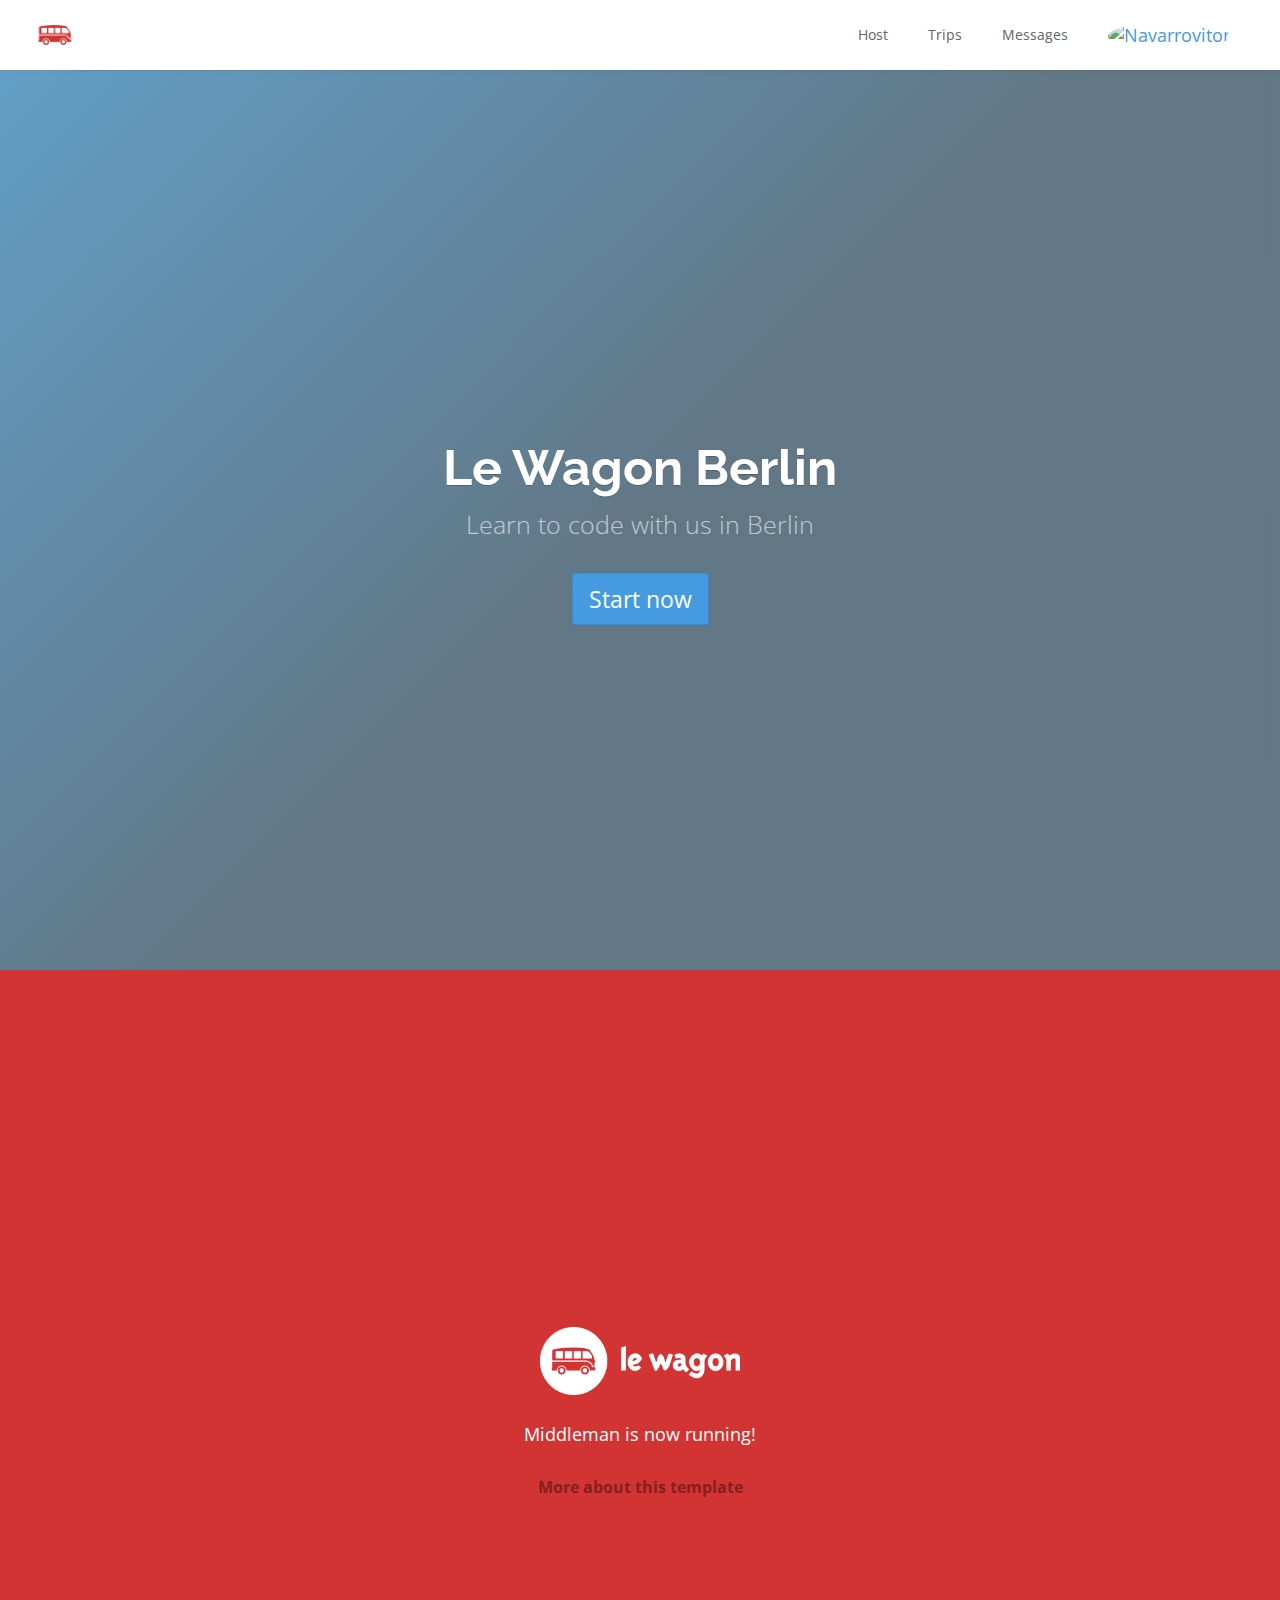
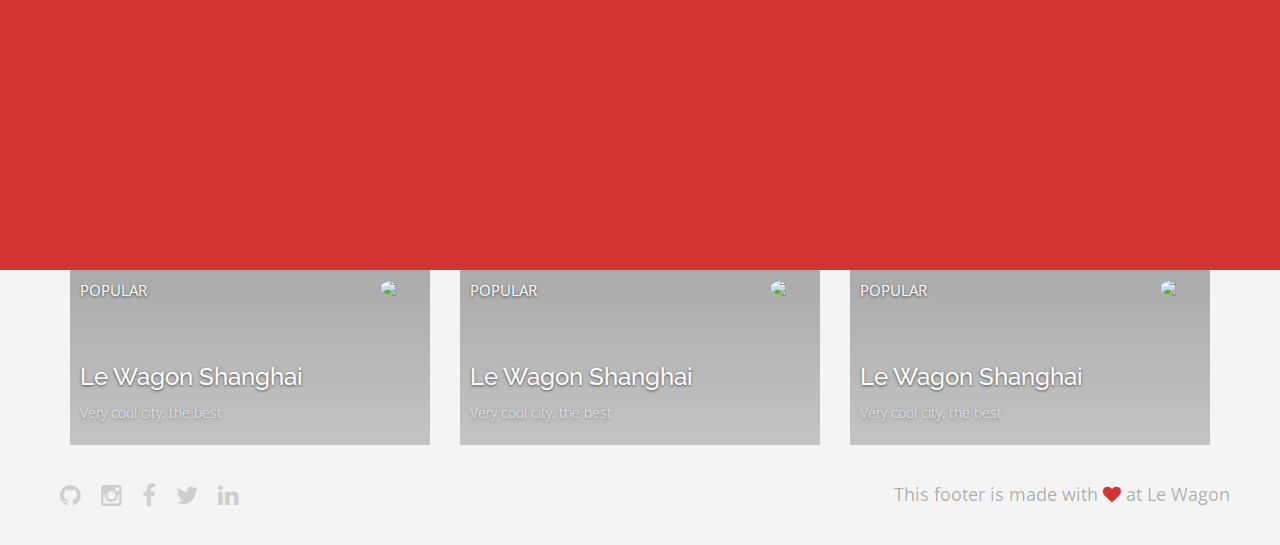
==== index.html @ e37ef908 "Automated commit at 2018-10-22 15:30:01 UTC by middleman-deploy 2.0.0-alpha" ====
<!doctype html>
<html>
  <head>
    <meta charset="utf-8">
    <meta http-equiv="x-ua-compatible" content="ie=edge">
    <meta name="viewport"
          content="width=device-width, initial-scale=1, shrink-to-fit=no">
    <!-- Use the title from a page's frontmatter if it has one -->
    <title>Le Wagon - Middleman</title>
    <link href="stylesheets/application-536f785a.css" rel="stylesheet" />
    <script src="javascripts/application-93de88c9.js"></script>
    <link href="images/favicon-f15af148.png" rel="icon" type="image/png" />
  </head>
  <body>
    <div class="navbar-wagon">
  <!-- Logo -->
  <a href="/" class="navbar-wagon-brand">
    <img src="images/logo-acc9c0ec.png" id="logo" alt="Logo" />
  </a>

  <!-- Right Navigation -->
  <div class="navbar-wagon-right hidden-xs hidden-sm">

    <a href="" class="navbar-wagon-item navbar-wagon-link">Host</a>
    <a href="" class="navbar-wagon-item navbar-wagon-link">Trips</a>
    <a href="" class="navbar-wagon-item navbar-wagon-link">Messages</a>

    <!-- Profile picture with dropdown list -->
    <div class="navbar-wagon-item">
      <div class="dropdown">
<a href="team.html">          <img src="https://kitt.lewagon.com/placeholder/users/navarrovitor" class="img-rounded avatar" alt="Navarrovitor" />
</a>        <ul class="dropdown-menu dropdown-menu-right navbar-wagon-dropdown-menu">
          <li><a href="#">Profile</a></li>
          <li><a href="#">Dashboard</a></li>
          <li><a href="#">Log Out</a></li>
        </ul>
      </div>
    </div>
  </div>

  <!-- Dropdown appearing on mobile only -->
  <div class="navbar-wagon-item hidden-md hidden-lg">
    <div class="dropdown">
      <i class="fa fa-bars dropdown-toggle" data-toggle="dropdown"></i>
      <ul class="dropdown-menu dropdown-menu-right navbar-wagon-dropdown-menu">
        <li><a href="#">Host</a></li>
        <li><a href="#">Trips</a></li>
        <li><a href="#">Messagese</a></li>
      </ul>
    </div>
  </div>
</div>

    <div class="banner" style="background-image: linear-gradient(-225deg, rgba(0,101,168,0.6) 0%, rgba(0,36,61,0.6) 50%), url('https://kitt.lewagon.com/placeholder/cities/berlin');">
  <div class="banner-content">
    <h1>Le Wagon Berlin</h1>
    <p>Learn to code with us in Berlin</p>
    <a class="btn btn-primary btn-lg">Start now</a>
  </div>
</div>

<div id="home">
  <div class="home-content">
    <img src="images/logo-acc9c0ec.png" width="200" alt="Logo" />
    <p>
      Middleman is now running!
    </p>

    <p class="about">
      <a href="about.html">More about this template</a>
    </p>
  </div>
</div>

<div class="container">
  <div class="row">
    <div class="col-xs-12 col-sm-4">
      <div class="card" style="background-image: linear-gradient(rgba(0,0,0,0.3), rgba(0,0,0,0.2)), url('https://kitt.lewagon.com/placeholder/cities/shanghai');">
        <div class="card-category">Popular</div>
        <div class="card-description">
          <h2>Le Wagon Shanghai</h2>
          <p>Very cool city, the best</p>
        </div>
        <img class="card-user" src="https://kitt.lewagon.com/placeholder/users/tgenaitay">
        <a class="card-link" href="#" ></a>
      </div>
    </div>
    <div class="col-xs-12 col-sm-4">
      <div class="card" style="background-image: linear-gradient(rgba(0,0,0,0.3), rgba(0,0,0,0.2)), url('https://kitt.lewagon.com/placeholder/cities/shanghai');">
        <div class="card-category">Popular</div>
        <div class="card-description">
          <h2>Le Wagon Shanghai</h2>
          <p>Very cool city, the best</p>
        </div>
        <img class="card-user" src="https://kitt.lewagon.com/placeholder/users/tgenaitay">
        <a class="card-link" href="#" ></a>
      </div>
    </div>
    <div class="col-xs-12 col-sm-4">
      <div class="card" style="background-image: linear-gradient(rgba(0,0,0,0.3), rgba(0,0,0,0.2)), url('https://kitt.lewagon.com/placeholder/cities/shanghai');">
        <div class="card-category">Popular</div>
        <div class="card-description">
          <h2>Le Wagon Shanghai</h2>
          <p>Very cool city, the best</p>
        </div>
        <img class="card-user" src="https://kitt.lewagon.com/placeholder/users/tgenaitay">
        <a class="card-link" href="#" ></a>
      </div>
    </div>
  </div>
</div>

    <div class="footer">
  <div class="footer-links">
    <a href="#"><i class="fa fa-github"></i></a>
    <a href="#"><i class="fa fa-instagram"></i></a>
    <a href="#"><i class="fa fa-facebook"></i></a>
    <a href="#"><i class="fa fa-twitter"></i></a>
    <a href="#"><i class="fa fa-linkedin"></i></a>
  </div>
  <div class="footer-copyright">
    This footer is made with <i class="fa fa-heart"></i> at Le Wagon
  </div>
</div>

  </body>
</html>
---- stylesheets/application-536f785a.css ----
@import url("https://fonts.googleapis.com/css?family=Open+Sans:400,300,700|Raleway:400,100,300,700,500");/*!
 * Bootstrap v3.3.7 (http://getbootstrap.com)
 * Copyright 2011-2016 Twitter, Inc.
 * Licensed under MIT (https://github.com/twbs/bootstrap/blob/master/LICENSE)
 *//*! normalize.css v3.0.3 | MIT License | github.com/necolas/normalize.css */html{font-family:sans-serif;-ms-text-size-adjust:100%;-webkit-text-size-adjust:100%}body{margin:0}article,aside,details,figcaption,figure,footer,header,hgroup,main,menu,nav,section,summary{display:block}audio,canvas,progress,video{display:inline-block;vertical-align:baseline}audio:not([controls]){display:none;height:0}[hidden],template{display:none}a{background-color:transparent}a:active,a:hover{outline:0}abbr[title]{border-bottom:1px dotted}b,strong{font-weight:bold}dfn{font-style:italic}h1{font-size:2em;margin:0.67em 0}mark{background:#ff0;color:#000}small{font-size:80%}sub,sup{font-size:75%;line-height:0;position:relative;vertical-align:baseline}sup{top:-0.5em}sub{bottom:-0.25em}img{border:0}svg:not(:root){overflow:hidden}figure{margin:1em 40px}hr{-webkit-box-sizing:content-box;box-sizing:content-box;height:0}pre{overflow:auto}code,kbd,pre,samp{font-family:monospace, monospace;font-size:1em}button,input,optgroup,select,textarea{color:inherit;font:inherit;margin:0}button{overflow:visible}button,select{text-transform:none}button,html input[type="button"],input[type="reset"],input[type="submit"]{-webkit-appearance:button;cursor:pointer}button[disabled],html input[disabled]{cursor:default}button::-moz-focus-inner,input::-moz-focus-inner{border:0;padding:0}input{line-height:normal}input[type="checkbox"],input[type="radio"]{-webkit-box-sizing:border-box;box-sizing:border-box;padding:0}input[type="number"]::-webkit-inner-spin-button,input[type="number"]::-webkit-outer-spin-button{height:auto}input[type="search"]{-webkit-appearance:textfield;-webkit-box-sizing:content-box;box-sizing:content-box}input[type="search"]::-webkit-search-cancel-button,input[type="search"]::-webkit-search-decoration{-webkit-appearance:none}fieldset{border:1px solid #c0c0c0;margin:0 2px;padding:0.35em 0.625em 0.75em}legend{border:0;padding:0}textarea{overflow:auto}optgroup{font-weight:bold}table{border-collapse:collapse;border-spacing:0}td,th{padding:0}/*! Source: https://github.com/h5bp/html5-boilerplate/blob/master/src/css/main.css */@media print{*,*:before,*:after{background:transparent !important;color:#000 !important;-webkit-box-shadow:none !important;box-shadow:none !important;text-shadow:none !important}a,a:visited{text-decoration:underline}a[href]:after{content:" (" attr(href) ")"}abbr[title]:after{content:" (" attr(title) ")"}a[href^="#"]:after,a[href^="javascript:"]:after{content:""}pre,blockquote{border:1px solid #999;page-break-inside:avoid}thead{display:table-header-group}tr,img{page-break-inside:avoid}img{max-width:100% !important}p,h2,h3{orphans:3;widows:3}h2,h3{page-break-after:avoid}.navbar{display:none}.btn>.caret,.dropup>.btn>.caret{border-top-color:#000 !important}.label{border:1px solid #000}.table{border-collapse:collapse !important}.table td,.table th{background-color:#fff !important}.table-bordered th,.table-bordered td{border:1px solid #ddd !important}}@font-face{font-family:'Glyphicons Halflings';src:url("../assets/bootstrap/glyphicons-halflings-regular-86b6f62b.eot");src:url("../assets/bootstrap/glyphicons-halflings-regular-86b6f62b.eot?#iefix") format("embedded-opentype"),url("../assets/bootstrap/glyphicons-halflings-regular-ca35b697.woff2") format("woff2"),url("../assets/bootstrap/glyphicons-halflings-regular-278e49a8.woff") format("woff"),url("../assets/bootstrap/glyphicons-halflings-regular-44bc1850.ttf") format("truetype"),url("../assets/bootstrap/glyphicons-halflings-regular-de51a849.svg#glyphicons_halflingsregular") format("svg")}.glyphicon{position:relative;top:1px;display:inline-block;font-family:'Glyphicons Halflings';font-style:normal;font-weight:normal;line-height:1;-webkit-font-smoothing:antialiased;-moz-osx-font-smoothing:grayscale}.glyphicon-asterisk:before{content:"\002a"}.glyphicon-plus:before{content:"\002b"}.glyphicon-euro:before,.glyphicon-eur:before{content:"\20ac"}.glyphicon-minus:before{content:"\2212"}.glyphicon-cloud:before{content:"\2601"}.glyphicon-envelope:before{content:"\2709"}.glyphicon-pencil:before{content:"\270f"}.glyphicon-glass:before{content:"\e001"}.glyphicon-music:before{content:"\e002"}.glyphicon-search:before{content:"\e003"}.glyphicon-heart:before{content:"\e005"}.glyphicon-star:before{content:"\e006"}.glyphicon-star-empty:before{content:"\e007"}.glyphicon-user:before{content:"\e008"}.glyphicon-film:before{content:"\e009"}.glyphicon-th-large:before{content:"\e010"}.glyphicon-th:before{content:"\e011"}.glyphicon-th-list:before{content:"\e012"}.glyphicon-ok:before{content:"\e013"}.glyphicon-remove:before{content:"\e014"}.glyphicon-zoom-in:before{content:"\e015"}.glyphicon-zoom-out:before{content:"\e016"}.glyphicon-off:before{content:"\e017"}.glyphicon-signal:before{content:"\e018"}.glyphicon-cog:before{content:"\e019"}.glyphicon-trash:before{content:"\e020"}.glyphicon-home:before{content:"\e021"}.glyphicon-file:before{content:"\e022"}.glyphicon-time:before{content:"\e023"}.glyphicon-road:before{content:"\e024"}.glyphicon-download-alt:before{content:"\e025"}.glyphicon-download:before{content:"\e026"}.glyphicon-upload:before{content:"\e027"}.glyphicon-inbox:before{content:"\e028"}.glyphicon-play-circle:before{content:"\e029"}.glyphicon-repeat:before{content:"\e030"}.glyphicon-refresh:before{content:"\e031"}.glyphicon-list-alt:before{content:"\e032"}.glyphicon-lock:before{content:"\e033"}.glyphicon-flag:before{content:"\e034"}.glyphicon-headphones:before{content:"\e035"}.glyphicon-volume-off:before{content:"\e036"}.glyphicon-volume-down:before{content:"\e037"}.glyphicon-volume-up:before{content:"\e038"}.glyphicon-qrcode:before{content:"\e039"}.glyphicon-barcode:before{content:"\e040"}.glyphicon-tag:before{content:"\e041"}.glyphicon-tags:before{content:"\e042"}.glyphicon-book:before{content:"\e043"}.glyphicon-bookmark:before{content:"\e044"}.glyphicon-print:before{content:"\e045"}.glyphicon-camera:before{content:"\e046"}.glyphicon-font:before{content:"\e047"}.glyphicon-bold:before{content:"\e048"}.glyphicon-italic:before{content:"\e049"}.glyphicon-text-height:before{content:"\e050"}.glyphicon-text-width:before{content:"\e051"}.glyphicon-align-left:before{content:"\e052"}.glyphicon-align-center:before{content:"\e053"}.glyphicon-align-right:before{content:"\e054"}.glyphicon-align-justify:before{content:"\e055"}.glyphicon-list:before{content:"\e056"}.glyphicon-indent-left:before{content:"\e057"}.glyphicon-indent-right:before{content:"\e058"}.glyphicon-facetime-video:before{content:"\e059"}.glyphicon-picture:before{content:"\e060"}.glyphicon-map-marker:before{content:"\e062"}.glyphicon-adjust:before{content:"\e063"}.glyphicon-tint:before{content:"\e064"}.glyphicon-edit:before{content:"\e065"}.glyphicon-share:before{content:"\e066"}.glyphicon-check:before{content:"\e067"}.glyphicon-move:before{content:"\e068"}.glyphicon-step-backward:before{content:"\e069"}.glyphicon-fast-backward:before{content:"\e070"}.glyphicon-backward:before{content:"\e071"}.glyphicon-play:before{content:"\e072"}.glyphicon-pause:before{content:"\e073"}.glyphicon-stop:before{content:"\e074"}.glyphicon-forward:before{content:"\e075"}.glyphicon-fast-forward:before{content:"\e076"}.glyphicon-step-forward:before{content:"\e077"}.glyphicon-eject:before{content:"\e078"}.glyphicon-chevron-left:before{content:"\e079"}.glyphicon-chevron-right:before{content:"\e080"}.glyphicon-plus-sign:before{content:"\e081"}.glyphicon-minus-sign:before{content:"\e082"}.glyphicon-remove-sign:before{content:"\e083"}.glyphicon-ok-sign:before{content:"\e084"}.glyphicon-question-sign:before{content:"\e085"}.glyphicon-info-sign:before{content:"\e086"}.glyphicon-screenshot:before{content:"\e087"}.glyphicon-remove-circle:before{content:"\e088"}.glyphicon-ok-circle:before{content:"\e089"}.glyphicon-ban-circle:before{content:"\e090"}.glyphicon-arrow-left:before{content:"\e091"}.glyphicon-arrow-right:before{content:"\e092"}.glyphicon-arrow-up:before{content:"\e093"}.glyphicon-arrow-down:before{content:"\e094"}.glyphicon-share-alt:before{content:"\e095"}.glyphicon-resize-full:before{content:"\e096"}.glyphicon-resize-small:before{content:"\e097"}.glyphicon-exclamation-sign:before{content:"\e101"}.glyphicon-gift:before{content:"\e102"}.glyphicon-leaf:before{content:"\e103"}.glyphicon-fire:before{content:"\e104"}.glyphicon-eye-open:before{content:"\e105"}.glyphicon-eye-close:before{content:"\e106"}.glyphicon-warning-sign:before{content:"\e107"}.glyphicon-plane:before{content:"\e108"}.glyphicon-calendar:before{content:"\e109"}.glyphicon-random:before{content:"\e110"}.glyphicon-comment:before{content:"\e111"}.glyphicon-magnet:before{content:"\e112"}.glyphicon-chevron-up:before{content:"\e113"}.glyphicon-chevron-down:before{content:"\e114"}.glyphicon-retweet:before{content:"\e115"}.glyphicon-shopping-cart:before{content:"\e116"}.glyphicon-folder-close:before{content:"\e117"}.glyphicon-folder-open:before{content:"\e118"}.glyphicon-resize-vertical:before{content:"\e119"}.glyphicon-resize-horizontal:before{content:"\e120"}.glyphicon-hdd:before{content:"\e121"}.glyphicon-bullhorn:before{content:"\e122"}.glyphicon-bell:before{content:"\e123"}.glyphicon-certificate:before{content:"\e124"}.glyphicon-thumbs-up:before{content:"\e125"}.glyphicon-thumbs-down:before{content:"\e126"}.glyphicon-hand-right:before{content:"\e127"}.glyphicon-hand-left:before{content:"\e128"}.glyphicon-hand-up:before{content:"\e129"}.glyphicon-hand-down:before{content:"\e130"}.glyphicon-circle-arrow-right:before{content:"\e131"}.glyphicon-circle-arrow-left:before{content:"\e132"}.glyphicon-circle-arrow-up:before{content:"\e133"}.glyphicon-circle-arrow-down:before{content:"\e134"}.glyphicon-globe:before{content:"\e135"}.glyphicon-wrench:before{content:"\e136"}.glyphicon-tasks:before{content:"\e137"}.glyphicon-filter:before{content:"\e138"}.glyphicon-briefcase:before{content:"\e139"}.glyphicon-fullscreen:before{content:"\e140"}.glyphicon-dashboard:before{content:"\e141"}.glyphicon-paperclip:before{content:"\e142"}.glyphicon-heart-empty:before{content:"\e143"}.glyphicon-link:before{content:"\e144"}.glyphicon-phone:before{content:"\e145"}.glyphicon-pushpin:before{content:"\e146"}.glyphicon-usd:before{content:"\e148"}.glyphicon-gbp:before{content:"\e149"}.glyphicon-sort:before{content:"\e150"}.glyphicon-sort-by-alphabet:before{content:"\e151"}.glyphicon-sort-by-alphabet-alt:before{content:"\e152"}.glyphicon-sort-by-order:before{content:"\e153"}.glyphicon-sort-by-order-alt:before{content:"\e154"}.glyphicon-sort-by-attributes:before{content:"\e155"}.glyphicon-sort-by-attributes-alt:before{content:"\e156"}.glyphicon-unchecked:before{content:"\e157"}.glyphicon-expand:before{content:"\e158"}.glyphicon-collapse-down:before{content:"\e159"}.glyphicon-collapse-up:before{content:"\e160"}.glyphicon-log-in:before{content:"\e161"}.glyphicon-flash:before{content:"\e162"}.glyphicon-log-out:before{content:"\e163"}.glyphicon-new-window:before{content:"\e164"}.glyphicon-record:before{content:"\e165"}.glyphicon-save:before{content:"\e166"}.glyphicon-open:before{content:"\e167"}.glyphicon-saved:before{content:"\e168"}.glyphicon-import:before{content:"\e169"}.glyphicon-export:before{content:"\e170"}.glyphicon-send:before{content:"\e171"}.glyphicon-floppy-disk:before{content:"\e172"}.glyphicon-floppy-saved:before{content:"\e173"}.glyphicon-floppy-remove:before{content:"\e174"}.glyphicon-floppy-save:before{content:"\e175"}.glyphicon-floppy-open:before{content:"\e176"}.glyphicon-credit-card:before{content:"\e177"}.glyphicon-transfer:before{content:"\e178"}.glyphicon-cutlery:before{content:"\e179"}.glyphicon-header:before{content:"\e180"}.glyphicon-compressed:before{content:"\e181"}.glyphicon-earphone:before{content:"\e182"}.glyphicon-phone-alt:before{content:"\e183"}.glyphicon-tower:before{content:"\e184"}.glyphicon-stats:before{content:"\e185"}.glyphicon-sd-video:before{content:"\e186"}.glyphicon-hd-video:before{content:"\e187"}.glyphicon-subtitles:before{content:"\e188"}.glyphicon-sound-stereo:before{content:"\e189"}.glyphicon-sound-dolby:before{content:"\e190"}.glyphicon-sound-5-1:before{content:"\e191"}.glyphicon-sound-6-1:before{content:"\e192"}.glyphicon-sound-7-1:before{content:"\e193"}.glyphicon-copyright-mark:before{content:"\e194"}.glyphicon-registration-mark:before{content:"\e195"}.glyphicon-cloud-download:before{content:"\e197"}.glyphicon-cloud-upload:before{content:"\e198"}.glyphicon-tree-conifer:before{content:"\e199"}.glyphicon-tree-deciduous:before{content:"\e200"}.glyphicon-cd:before{content:"\e201"}.glyphicon-save-file:before{content:"\e202"}.glyphicon-open-file:before{content:"\e203"}.glyphicon-level-up:before{content:"\e204"}.glyphicon-copy:before{content:"\e205"}.glyphicon-paste:before{content:"\e206"}.glyphicon-alert:before{content:"\e209"}.glyphicon-equalizer:before{content:"\e210"}.glyphicon-king:before{content:"\e211"}.glyphicon-queen:before{content:"\e212"}.glyphicon-pawn:before{content:"\e213"}.glyphicon-bishop:before{content:"\e214"}.glyphicon-knight:before{content:"\e215"}.glyphicon-baby-formula:before{content:"\e216"}.glyphicon-tent:before{content:"\26fa"}.glyphicon-blackboard:before{content:"\e218"}.glyphicon-bed:before{content:"\e219"}.glyphicon-apple:before{content:"\f8ff"}.glyphicon-erase:before{content:"\e221"}.glyphicon-hourglass:before{content:"\231b"}.glyphicon-lamp:before{content:"\e223"}.glyphicon-duplicate:before{content:"\e224"}.glyphicon-piggy-bank:before{content:"\e225"}.glyphicon-scissors:before{content:"\e226"}.glyphicon-bitcoin:before{content:"\e227"}.glyphicon-btc:before{content:"\e227"}.glyphicon-xbt:before{content:"\e227"}.glyphicon-yen:before{content:"\00a5"}.glyphicon-jpy:before{content:"\00a5"}.glyphicon-ruble:before{content:"\20bd"}.glyphicon-rub:before{content:"\20bd"}.glyphicon-scale:before{content:"\e230"}.glyphicon-ice-lolly:before{content:"\e231"}.glyphicon-ice-lolly-tasted:before{content:"\e232"}.glyphicon-education:before{content:"\e233"}.glyphicon-option-horizontal:before{content:"\e234"}.glyphicon-option-vertical:before{content:"\e235"}.glyphicon-menu-hamburger:before{content:"\e236"}.glyphicon-modal-window:before{content:"\e237"}.glyphicon-oil:before{content:"\e238"}.glyphicon-grain:before{content:"\e239"}.glyphicon-sunglasses:before{content:"\e240"}.glyphicon-text-size:before{content:"\e241"}.glyphicon-text-color:before{content:"\e242"}.glyphicon-text-background:before{content:"\e243"}.glyphicon-object-align-top:before{content:"\e244"}.glyphicon-object-align-bottom:before{content:"\e245"}.glyphicon-object-align-horizontal:before{content:"\e246"}.glyphicon-object-align-left:before{content:"\e247"}.glyphicon-object-align-vertical:before{content:"\e248"}.glyphicon-object-align-right:before{content:"\e249"}.glyphicon-triangle-right:before{content:"\e250"}.glyphicon-triangle-left:before{content:"\e251"}.glyphicon-triangle-bottom:before{content:"\e252"}.glyphicon-triangle-top:before{content:"\e253"}.glyphicon-console:before{content:"\e254"}.glyphicon-superscript:before{content:"\e255"}.glyphicon-subscript:before{content:"\e256"}.glyphicon-menu-left:before{content:"\e257"}.glyphicon-menu-right:before{content:"\e258"}.glyphicon-menu-down:before{content:"\e259"}.glyphicon-menu-up:before{content:"\e260"}*{-webkit-box-sizing:border-box;box-sizing:border-box}*:before,*:after{-webkit-box-sizing:border-box;box-sizing:border-box}html{font-size:10px;-webkit-tap-highlight-color:transparent}body{font-family:"Open Sans", "Helvetica", "sans-serif";font-size:18px;line-height:1.42857143;color:#333333;background-color:#F4F4F4}input,button,select,textarea{font-family:inherit;font-size:inherit;line-height:inherit}a{color:#469AE0;text-decoration:none}a:hover,a:focus{color:#1f74ba;text-decoration:underline}a:focus{outline:5px auto -webkit-focus-ring-color;outline-offset:-2px}figure{margin:0}img{vertical-align:middle}.img-responsive{display:block;max-width:100%;height:auto}.img-rounded{border-radius:2px}.img-thumbnail{padding:4px;line-height:1.42857143;background-color:#F4F4F4;border:1px solid #ddd;border-radius:2px;-webkit-transition:all 0.2s ease-in-out;transition:all 0.2s ease-in-out;display:inline-block;max-width:100%;height:auto}.img-circle{border-radius:50%}hr{margin-top:25px;margin-bottom:25px;border:0;border-top:1px solid #eeeeee}.sr-only{position:absolute;width:1px;height:1px;margin:-1px;padding:0;overflow:hidden;clip:rect(0, 0, 0, 0);border:0}.sr-only-focusable:active,.sr-only-focusable:focus{position:static;width:auto;height:auto;margin:0;overflow:visible;clip:auto}[role="button"]{cursor:pointer}h1,h2,h3,h4,h5,h6,.h1,.h2,.h3,.h4,.h5,.h6{font-family:"Raleway", "Helvetica", "sans-serif";font-weight:500;line-height:1.1;color:inherit}h1 small,h1 .small,h2 small,h2 .small,h3 small,h3 .small,h4 small,h4 .small,h5 small,h5 .small,h6 small,h6 .small,.h1 small,.h1 .small,.h2 small,.h2 .small,.h3 small,.h3 .small,.h4 small,.h4 .small,.h5 small,.h5 .small,.h6 small,.h6 .small{font-weight:normal;line-height:1;color:#777777}h1,.h1,h2,.h2,h3,.h3{margin-top:25px;margin-bottom:12.5px}h1 small,h1 .small,.h1 small,.h1 .small,h2 small,h2 .small,.h2 small,.h2 .small,h3 small,h3 .small,.h3 small,.h3 .small{font-size:65%}h4,.h4,h5,.h5,h6,.h6{margin-top:12.5px;margin-bottom:12.5px}h4 small,h4 .small,.h4 small,.h4 .small,h5 small,h5 .small,.h5 small,.h5 .small,h6 small,h6 .small,.h6 small,.h6 .small{font-size:75%}h1,.h1{font-size:46px}h2,.h2{font-size:38px}h3,.h3{font-size:31px}h4,.h4{font-size:23px}h5,.h5{font-size:18px}h6,.h6{font-size:16px}p{margin:0 0 12.5px}.lead{margin-bottom:25px;font-size:20px;font-weight:300;line-height:1.4}@media (min-width: 768px){.lead{font-size:27px}}small,.small{font-size:88%}mark,.mark{background-color:#fcf8e3;padding:.2em}.text-left{text-align:left}.text-right{text-align:right}.text-center{text-align:center}.text-justify{text-align:justify}.text-nowrap{white-space:nowrap}.text-lowercase{text-transform:lowercase}.text-uppercase,.initialism{text-transform:uppercase}.text-capitalize{text-transform:capitalize}.text-muted{color:#777777}.text-primary{color:#469AE0}a.text-primary:hover,a.text-primary:focus{color:#2381d0}.text-success{color:#3c763d}a.text-success:hover,a.text-success:focus{color:#2b542c}.text-info{color:#31708f}a.text-info:hover,a.text-info:focus{color:#245269}.text-warning{color:#8a6d3b}a.text-warning:hover,a.text-warning:focus{color:#66512c}.text-danger{color:#a94442}a.text-danger:hover,a.text-danger:focus{color:#843534}.bg-primary{color:#fff}.bg-primary{background-color:#469AE0}a.bg-primary:hover,a.bg-primary:focus{background-color:#2381d0}.bg-success{background-color:#dff0d8}a.bg-success:hover,a.bg-success:focus{background-color:#c1e2b3}.bg-info{background-color:#d9edf7}a.bg-info:hover,a.bg-info:focus{background-color:#afd9ee}.bg-warning{background-color:#fcf8e3}a.bg-warning:hover,a.bg-warning:focus{background-color:#f7ecb5}.bg-danger{background-color:#f2dede}a.bg-danger:hover,a.bg-danger:focus{background-color:#e4b9b9}.page-header{padding-bottom:11.5px;margin:50px 0 25px;border-bottom:1px solid #eeeeee}ul,ol{margin-top:0;margin-bottom:12.5px}ul ul,ul ol,ol ul,ol ol{margin-bottom:0}.list-unstyled{padding-left:0;list-style:none}.list-inline{padding-left:0;list-style:none;margin-left:-5px}.list-inline>li{display:inline-block;padding-left:5px;padding-right:5px}dl{margin-top:0;margin-bottom:25px}dt,dd{line-height:1.42857143}dt{font-weight:bold}dd{margin-left:0}.dl-horizontal dd:before,.dl-horizontal dd:after{content:" ";display:table}.dl-horizontal dd:after{clear:both}@media (min-width: 768px){.dl-horizontal dt{float:left;width:160px;clear:left;text-align:right;overflow:hidden;text-overflow:ellipsis;white-space:nowrap}.dl-horizontal dd{margin-left:180px}}abbr[title],abbr[data-original-title]{cursor:help;border-bottom:1px dotted #777777}.initialism{font-size:90%}blockquote{padding:12.5px 25px;margin:0 0 25px;font-size:22.5px;border-left:5px solid #eeeeee}blockquote p:last-child,blockquote ul:last-child,blockquote ol:last-child{margin-bottom:0}blockquote footer,blockquote small,blockquote .small{display:block;font-size:80%;line-height:1.42857143;color:#777777}blockquote footer:before,blockquote small:before,blockquote .small:before{content:'\2014 \00A0'}.blockquote-reverse,blockquote.pull-right{padding-right:15px;padding-left:0;border-right:5px solid #eeeeee;border-left:0;text-align:right}.blockquote-reverse footer:before,.blockquote-reverse small:before,.blockquote-reverse .small:before,blockquote.pull-right footer:before,blockquote.pull-right small:before,blockquote.pull-right .small:before{content:''}.blockquote-reverse footer:after,.blockquote-reverse small:after,.blockquote-reverse .small:after,blockquote.pull-right footer:after,blockquote.pull-right small:after,blockquote.pull-right .small:after{content:'\00A0 \2014'}address{margin-bottom:25px;font-style:normal;line-height:1.42857143}code,kbd,pre,samp{font-family:Menlo, Monaco, Consolas, "Courier New", monospace}code{padding:2px 4px;font-size:90%;color:#c7254e;background-color:#f9f2f4;border-radius:2px}kbd{padding:2px 4px;font-size:90%;color:#fff;background-color:#333;border-radius:2px;-webkit-box-shadow:inset 0 -1px 0 rgba(0,0,0,0.25);box-shadow:inset 0 -1px 0 rgba(0,0,0,0.25)}kbd kbd{padding:0;font-size:100%;font-weight:bold;-webkit-box-shadow:none;box-shadow:none}pre{display:block;padding:12px;margin:0 0 12.5px;font-size:17px;line-height:1.42857143;word-break:break-all;word-wrap:break-word;color:#333333;background-color:#f5f5f5;border:1px solid #ccc;border-radius:2px}pre code{padding:0;font-size:inherit;color:inherit;white-space:pre-wrap;background-color:transparent;border-radius:0}.pre-scrollable{max-height:340px;overflow-y:scroll}.container{margin-right:auto;margin-left:auto;padding-left:15px;padding-right:15px}.container:before,.container:after{content:" ";display:table}.container:after{clear:both}@media (min-width: 768px){.container{width:750px}}@media (min-width: 992px){.container{width:970px}}@media (min-width: 1200px){.container{width:1170px}}.container-fluid{margin-right:auto;margin-left:auto;padding-left:15px;padding-right:15px}.container-fluid:before,.container-fluid:after{content:" ";display:table}.container-fluid:after{clear:both}.row{margin-left:-15px;margin-right:-15px}.row:before,.row:after{content:" ";display:table}.row:after{clear:both}.col-xs-1,.col-sm-1,.col-md-1,.col-lg-1,.col-xs-2,.col-sm-2,.col-md-2,.col-lg-2,.col-xs-3,.col-sm-3,.col-md-3,.col-lg-3,.col-xs-4,.col-sm-4,.col-md-4,.col-lg-4,.col-xs-5,.col-sm-5,.col-md-5,.col-lg-5,.col-xs-6,.col-sm-6,.col-md-6,.col-lg-6,.col-xs-7,.col-sm-7,.col-md-7,.col-lg-7,.col-xs-8,.col-sm-8,.col-md-8,.col-lg-8,.col-xs-9,.col-sm-9,.col-md-9,.col-lg-9,.col-xs-10,.col-sm-10,.col-md-10,.col-lg-10,.col-xs-11,.col-sm-11,.col-md-11,.col-lg-11,.col-xs-12,.col-sm-12,.col-md-12,.col-lg-12{position:relative;min-height:1px;padding-left:15px;padding-right:15px}.col-xs-1,.col-xs-2,.col-xs-3,.col-xs-4,.col-xs-5,.col-xs-6,.col-xs-7,.col-xs-8,.col-xs-9,.col-xs-10,.col-xs-11,.col-xs-12{float:left}.col-xs-1{width:8.33333333%}.col-xs-2{width:16.66666667%}.col-xs-3{width:25%}.col-xs-4{width:33.33333333%}.col-xs-5{width:41.66666667%}.col-xs-6{width:50%}.col-xs-7{width:58.33333333%}.col-xs-8{width:66.66666667%}.col-xs-9{width:75%}.col-xs-10{width:83.33333333%}.col-xs-11{width:91.66666667%}.col-xs-12{width:100%}.col-xs-pull-0{right:auto}.col-xs-pull-1{right:8.33333333%}.col-xs-pull-2{right:16.66666667%}.col-xs-pull-3{right:25%}.col-xs-pull-4{right:33.33333333%}.col-xs-pull-5{right:41.66666667%}.col-xs-pull-6{right:50%}.col-xs-pull-7{right:58.33333333%}.col-xs-pull-8{right:66.66666667%}.col-xs-pull-9{right:75%}.col-xs-pull-10{right:83.33333333%}.col-xs-pull-11{right:91.66666667%}.col-xs-pull-12{right:100%}.col-xs-push-0{left:auto}.col-xs-push-1{left:8.33333333%}.col-xs-push-2{left:16.66666667%}.col-xs-push-3{left:25%}.col-xs-push-4{left:33.33333333%}.col-xs-push-5{left:41.66666667%}.col-xs-push-6{left:50%}.col-xs-push-7{left:58.33333333%}.col-xs-push-8{left:66.66666667%}.col-xs-push-9{left:75%}.col-xs-push-10{left:83.33333333%}.col-xs-push-11{left:91.66666667%}.col-xs-push-12{left:100%}.col-xs-offset-0{margin-left:0%}.col-xs-offset-1{margin-left:8.33333333%}.col-xs-offset-2{margin-left:16.66666667%}.col-xs-offset-3{margin-left:25%}.col-xs-offset-4{margin-left:33.33333333%}.col-xs-offset-5{margin-left:41.66666667%}.col-xs-offset-6{margin-left:50%}.col-xs-offset-7{margin-left:58.33333333%}.col-xs-offset-8{margin-left:66.66666667%}.col-xs-offset-9{margin-left:75%}.col-xs-offset-10{margin-left:83.33333333%}.col-xs-offset-11{margin-left:91.66666667%}.col-xs-offset-12{margin-left:100%}@media (min-width: 768px){.col-sm-1,.col-sm-2,.col-sm-3,.col-sm-4,.col-sm-5,.col-sm-6,.col-sm-7,.col-sm-8,.col-sm-9,.col-sm-10,.col-sm-11,.col-sm-12{float:left}.col-sm-1{width:8.33333333%}.col-sm-2{width:16.66666667%}.col-sm-3{width:25%}.col-sm-4{width:33.33333333%}.col-sm-5{width:41.66666667%}.col-sm-6{width:50%}.col-sm-7{width:58.33333333%}.col-sm-8{width:66.66666667%}.col-sm-9{width:75%}.col-sm-10{width:83.33333333%}.col-sm-11{width:91.66666667%}.col-sm-12{width:100%}.col-sm-pull-0{right:auto}.col-sm-pull-1{right:8.33333333%}.col-sm-pull-2{right:16.66666667%}.col-sm-pull-3{right:25%}.col-sm-pull-4{right:33.33333333%}.col-sm-pull-5{right:41.66666667%}.col-sm-pull-6{right:50%}.col-sm-pull-7{right:58.33333333%}.col-sm-pull-8{right:66.66666667%}.col-sm-pull-9{right:75%}.col-sm-pull-10{right:83.33333333%}.col-sm-pull-11{right:91.66666667%}.col-sm-pull-12{right:100%}.col-sm-push-0{left:auto}.col-sm-push-1{left:8.33333333%}.col-sm-push-2{left:16.66666667%}.col-sm-push-3{left:25%}.col-sm-push-4{left:33.33333333%}.col-sm-push-5{left:41.66666667%}.col-sm-push-6{left:50%}.col-sm-push-7{left:58.33333333%}.col-sm-push-8{left:66.66666667%}.col-sm-push-9{left:75%}.col-sm-push-10{left:83.33333333%}.col-sm-push-11{left:91.66666667%}.col-sm-push-12{left:100%}.col-sm-offset-0{margin-left:0%}.col-sm-offset-1{margin-left:8.33333333%}.col-sm-offset-2{margin-left:16.66666667%}.col-sm-offset-3{margin-left:25%}.col-sm-offset-4{margin-left:33.33333333%}.col-sm-offset-5{margin-left:41.66666667%}.col-sm-offset-6{margin-left:50%}.col-sm-offset-7{margin-left:58.33333333%}.col-sm-offset-8{margin-left:66.66666667%}.col-sm-offset-9{margin-left:75%}.col-sm-offset-10{margin-left:83.33333333%}.col-sm-offset-11{margin-left:91.66666667%}.col-sm-offset-12{margin-left:100%}}@media (min-width: 992px){.col-md-1,.col-md-2,.col-md-3,.col-md-4,.col-md-5,.col-md-6,.col-md-7,.col-md-8,.col-md-9,.col-md-10,.col-md-11,.col-md-12{float:left}.col-md-1{width:8.33333333%}.col-md-2{width:16.66666667%}.col-md-3{width:25%}.col-md-4{width:33.33333333%}.col-md-5{width:41.66666667%}.col-md-6{width:50%}.col-md-7{width:58.33333333%}.col-md-8{width:66.66666667%}.col-md-9{width:75%}.col-md-10{width:83.33333333%}.col-md-11{width:91.66666667%}.col-md-12{width:100%}.col-md-pull-0{right:auto}.col-md-pull-1{right:8.33333333%}.col-md-pull-2{right:16.66666667%}.col-md-pull-3{right:25%}.col-md-pull-4{right:33.33333333%}.col-md-pull-5{right:41.66666667%}.col-md-pull-6{right:50%}.col-md-pull-7{right:58.33333333%}.col-md-pull-8{right:66.66666667%}.col-md-pull-9{right:75%}.col-md-pull-10{right:83.33333333%}.col-md-pull-11{right:91.66666667%}.col-md-pull-12{right:100%}.col-md-push-0{left:auto}.col-md-push-1{left:8.33333333%}.col-md-push-2{left:16.66666667%}.col-md-push-3{left:25%}.col-md-push-4{left:33.33333333%}.col-md-push-5{left:41.66666667%}.col-md-push-6{left:50%}.col-md-push-7{left:58.33333333%}.col-md-push-8{left:66.66666667%}.col-md-push-9{left:75%}.col-md-push-10{left:83.33333333%}.col-md-push-11{left:91.66666667%}.col-md-push-12{left:100%}.col-md-offset-0{margin-left:0%}.col-md-offset-1{margin-left:8.33333333%}.col-md-offset-2{margin-left:16.66666667%}.col-md-offset-3{margin-left:25%}.col-md-offset-4{margin-left:33.33333333%}.col-md-offset-5{margin-left:41.66666667%}.col-md-offset-6{margin-left:50%}.col-md-offset-7{margin-left:58.33333333%}.col-md-offset-8{margin-left:66.66666667%}.col-md-offset-9{margin-left:75%}.col-md-offset-10{margin-left:83.33333333%}.col-md-offset-11{margin-left:91.66666667%}.col-md-offset-12{margin-left:100%}}@media (min-width: 1200px){.col-lg-1,.col-lg-2,.col-lg-3,.col-lg-4,.col-lg-5,.col-lg-6,.col-lg-7,.col-lg-8,.col-lg-9,.col-lg-10,.col-lg-11,.col-lg-12{float:left}.col-lg-1{width:8.33333333%}.col-lg-2{width:16.66666667%}.col-lg-3{width:25%}.col-lg-4{width:33.33333333%}.col-lg-5{width:41.66666667%}.col-lg-6{width:50%}.col-lg-7{width:58.33333333%}.col-lg-8{width:66.66666667%}.col-lg-9{width:75%}.col-lg-10{width:83.33333333%}.col-lg-11{width:91.66666667%}.col-lg-12{width:100%}.col-lg-pull-0{right:auto}.col-lg-pull-1{right:8.33333333%}.col-lg-pull-2{right:16.66666667%}.col-lg-pull-3{right:25%}.col-lg-pull-4{right:33.33333333%}.col-lg-pull-5{right:41.66666667%}.col-lg-pull-6{right:50%}.col-lg-pull-7{right:58.33333333%}.col-lg-pull-8{right:66.66666667%}.col-lg-pull-9{right:75%}.col-lg-pull-10{right:83.33333333%}.col-lg-pull-11{right:91.66666667%}.col-lg-pull-12{right:100%}.col-lg-push-0{left:auto}.col-lg-push-1{left:8.33333333%}.col-lg-push-2{left:16.66666667%}.col-lg-push-3{left:25%}.col-lg-push-4{left:33.33333333%}.col-lg-push-5{left:41.66666667%}.col-lg-push-6{left:50%}.col-lg-push-7{left:58.33333333%}.col-lg-push-8{left:66.66666667%}.col-lg-push-9{left:75%}.col-lg-push-10{left:83.33333333%}.col-lg-push-11{left:91.66666667%}.col-lg-push-12{left:100%}.col-lg-offset-0{margin-left:0%}.col-lg-offset-1{margin-left:8.33333333%}.col-lg-offset-2{margin-left:16.66666667%}.col-lg-offset-3{margin-left:25%}.col-lg-offset-4{margin-left:33.33333333%}.col-lg-offset-5{margin-left:41.66666667%}.col-lg-offset-6{margin-left:50%}.col-lg-offset-7{margin-left:58.33333333%}.col-lg-offset-8{margin-left:66.66666667%}.col-lg-offset-9{margin-left:75%}.col-lg-offset-10{margin-left:83.33333333%}.col-lg-offset-11{margin-left:91.66666667%}.col-lg-offset-12{margin-left:100%}}table{background-color:transparent}caption{padding-top:8px;padding-bottom:8px;color:#777777;text-align:left}th{text-align:left}.table{width:100%;max-width:100%;margin-bottom:25px}.table>thead>tr>th,.table>thead>tr>td,.table>tbody>tr>th,.table>tbody>tr>td,.table>tfoot>tr>th,.table>tfoot>tr>td{padding:8px;line-height:1.42857143;vertical-align:top;border-top:1px solid #ddd}.table>thead>tr>th{vertical-align:bottom;border-bottom:2px solid #ddd}.table>caption+thead>tr:first-child>th,.table>caption+thead>tr:first-child>td,.table>colgroup+thead>tr:first-child>th,.table>colgroup+thead>tr:first-child>td,.table>thead:first-child>tr:first-child>th,.table>thead:first-child>tr:first-child>td{border-top:0}.table>tbody+tbody{border-top:2px solid #ddd}.table .table{background-color:#F4F4F4}.table-condensed>thead>tr>th,.table-condensed>thead>tr>td,.table-condensed>tbody>tr>th,.table-condensed>tbody>tr>td,.table-condensed>tfoot>tr>th,.table-condensed>tfoot>tr>td{padding:5px}.table-bordered{border:1px solid #ddd}.table-bordered>thead>tr>th,.table-bordered>thead>tr>td,.table-bordered>tbody>tr>th,.table-bordered>tbody>tr>td,.table-bordered>tfoot>tr>th,.table-bordered>tfoot>tr>td{border:1px solid #ddd}.table-bordered>thead>tr>th,.table-bordered>thead>tr>td{border-bottom-width:2px}.table-striped>tbody>tr:nth-of-type(odd){background-color:#f9f9f9}.table-hover>tbody>tr:hover{background-color:#f5f5f5}table col[class*="col-"]{position:static;float:none;display:table-column}table td[class*="col-"],table th[class*="col-"]{position:static;float:none;display:table-cell}.table>thead>tr>td.active,.table>thead>tr>th.active,.table>thead>tr.active>td,.table>thead>tr.active>th,.table>tbody>tr>td.active,.table>tbody>tr>th.active,.table>tbody>tr.active>td,.table>tbody>tr.active>th,.table>tfoot>tr>td.active,.table>tfoot>tr>th.active,.table>tfoot>tr.active>td,.table>tfoot>tr.active>th{background-color:#f5f5f5}.table-hover>tbody>tr>td.active:hover,.table-hover>tbody>tr>th.active:hover,.table-hover>tbody>tr.active:hover>td,.table-hover>tbody>tr:hover>.active,.table-hover>tbody>tr.active:hover>th{background-color:#e8e8e8}.table>thead>tr>td.success,.table>thead>tr>th.success,.table>thead>tr.success>td,.table>thead>tr.success>th,.table>tbody>tr>td.success,.table>tbody>tr>th.success,.table>tbody>tr.success>td,.table>tbody>tr.success>th,.table>tfoot>tr>td.success,.table>tfoot>tr>th.success,.table>tfoot>tr.success>td,.table>tfoot>tr.success>th{background-color:#dff0d8}.table-hover>tbody>tr>td.success:hover,.table-hover>tbody>tr>th.success:hover,.table-hover>tbody>tr.success:hover>td,.table-hover>tbody>tr:hover>.success,.table-hover>tbody>tr.success:hover>th{background-color:#d0e9c6}.table>thead>tr>td.info,.table>thead>tr>th.info,.table>thead>tr.info>td,.table>thead>tr.info>th,.table>tbody>tr>td.info,.table>tbody>tr>th.info,.table>tbody>tr.info>td,.table>tbody>tr.info>th,.table>tfoot>tr>td.info,.table>tfoot>tr>th.info,.table>tfoot>tr.info>td,.table>tfoot>tr.info>th{background-color:#d9edf7}.table-hover>tbody>tr>td.info:hover,.table-hover>tbody>tr>th.info:hover,.table-hover>tbody>tr.info:hover>td,.table-hover>tbody>tr:hover>.info,.table-hover>tbody>tr.info:hover>th{background-color:#c4e3f3}.table>thead>tr>td.warning,.table>thead>tr>th.warning,.table>thead>tr.warning>td,.table>thead>tr.warning>th,.table>tbody>tr>td.warning,.table>tbody>tr>th.warning,.table>tbody>tr.warning>td,.table>tbody>tr.warning>th,.table>tfoot>tr>td.warning,.table>tfoot>tr>th.warning,.table>tfoot>tr.warning>td,.table>tfoot>tr.warning>th{background-color:#fcf8e3}.table-hover>tbody>tr>td.warning:hover,.table-hover>tbody>tr>th.warning:hover,.table-hover>tbody>tr.warning:hover>td,.table-hover>tbody>tr:hover>.warning,.table-hover>tbody>tr.warning:hover>th{background-color:#faf2cc}.table>thead>tr>td.danger,.table>thead>tr>th.danger,.table>thead>tr.danger>td,.table>thead>tr.danger>th,.table>tbody>tr>td.danger,.table>tbody>tr>th.danger,.table>tbody>tr.danger>td,.table>tbody>tr.danger>th,.table>tfoot>tr>td.danger,.table>tfoot>tr>th.danger,.table>tfoot>tr.danger>td,.table>tfoot>tr.danger>th{background-color:#f2dede}.table-hover>tbody>tr>td.danger:hover,.table-hover>tbody>tr>th.danger:hover,.table-hover>tbody>tr.danger:hover>td,.table-hover>tbody>tr:hover>.danger,.table-hover>tbody>tr.danger:hover>th{background-color:#ebcccc}.table-responsive{overflow-x:auto;min-height:0.01%}@media screen and (max-width: 767px){.table-responsive{width:100%;margin-bottom:18.75px;overflow-y:hidden;-ms-overflow-style:-ms-autohiding-scrollbar;border:1px solid #ddd}.table-responsive>.table{margin-bottom:0}.table-responsive>.table>thead>tr>th,.table-responsive>.table>thead>tr>td,.table-responsive>.table>tbody>tr>th,.table-responsive>.table>tbody>tr>td,.table-responsive>.table>tfoot>tr>th,.table-responsive>.table>tfoot>tr>td{white-space:nowrap}.table-responsive>.table-bordered{border:0}.table-responsive>.table-bordered>thead>tr>th:first-child,.table-responsive>.table-bordered>thead>tr>td:first-child,.table-responsive>.table-bordered>tbody>tr>th:first-child,.table-responsive>.table-bordered>tbody>tr>td:first-child,.table-responsive>.table-bordered>tfoot>tr>th:first-child,.table-responsive>.table-bordered>tfoot>tr>td:first-child{border-left:0}.table-responsive>.table-bordered>thead>tr>th:last-child,.table-responsive>.table-bordered>thead>tr>td:last-child,.table-responsive>.table-bordered>tbody>tr>th:last-child,.table-responsive>.table-bordered>tbody>tr>td:last-child,.table-responsive>.table-bordered>tfoot>tr>th:last-child,.table-responsive>.table-bordered>tfoot>tr>td:last-child{border-right:0}.table-responsive>.table-bordered>tbody>tr:last-child>th,.table-responsive>.table-bordered>tbody>tr:last-child>td,.table-responsive>.table-bordered>tfoot>tr:last-child>th,.table-responsive>.table-bordered>tfoot>tr:last-child>td{border-bottom:0}}fieldset{padding:0;margin:0;border:0;min-width:0}legend{display:block;width:100%;padding:0;margin-bottom:25px;font-size:27px;line-height:inherit;color:#333333;border:0;border-bottom:1px solid #e5e5e5}label{display:inline-block;max-width:100%;margin-bottom:5px;font-weight:bold}input[type="search"]{-webkit-box-sizing:border-box;box-sizing:border-box}input[type="radio"],input[type="checkbox"]{margin:4px 0 0;margin-top:1px \9;line-height:normal}input[type="file"]{display:block}input[type="range"]{display:block;width:100%}select[multiple],select[size]{height:auto}input[type="file"]:focus,input[type="radio"]:focus,input[type="checkbox"]:focus{outline:5px auto -webkit-focus-ring-color;outline-offset:-2px}output{display:block;padding-top:7px;font-size:18px;line-height:1.42857143;color:#000000}.form-control{display:block;width:100%;height:39px;padding:6px 12px;font-size:18px;line-height:1.42857143;color:#000000;background-color:#fff;background-image:none;border:1px solid #ccc;border-radius:2px;-webkit-box-shadow:inset 0 1px 1px rgba(0,0,0,0.075);box-shadow:inset 0 1px 1px rgba(0,0,0,0.075);-webkit-transition:border-color ease-in-out 0.15s, box-shadow ease-in-out 0.15s;-webkit-transition:border-color ease-in-out 0.15s, -webkit-box-shadow ease-in-out 0.15s;transition:border-color ease-in-out 0.15s, -webkit-box-shadow ease-in-out 0.15s;transition:border-color ease-in-out 0.15s, box-shadow ease-in-out 0.15s;transition:border-color ease-in-out 0.15s, box-shadow ease-in-out 0.15s, -webkit-box-shadow ease-in-out 0.15s}.form-control:focus{border-color:#66afe9;outline:0;-webkit-box-shadow:inset 0 1px 1px rgba(0,0,0,0.075),0 0 8px rgba(102,175,233,0.6);box-shadow:inset 0 1px 1px rgba(0,0,0,0.075),0 0 8px rgba(102,175,233,0.6)}.form-control::-moz-placeholder{color:#999;opacity:1}.form-control:-ms-input-placeholder{color:#999}.form-control::-webkit-input-placeholder{color:#999}.form-control::-ms-expand{border:0;background-color:transparent}.form-control[disabled],.form-control[readonly],fieldset[disabled] .form-control{background-color:#eeeeee;opacity:1}.form-control[disabled],fieldset[disabled] .form-control{cursor:not-allowed}textarea.form-control{height:auto}input[type="search"]{-webkit-appearance:none}@media screen and (-webkit-min-device-pixel-ratio: 0){input[type="date"].form-control,input[type="time"].form-control,input[type="datetime-local"].form-control,input[type="month"].form-control{line-height:39px}input[type="date"].input-sm,.input-group-sm>input[type="date"].form-control,.input-group-sm>input[type="date"].input-group-addon,.input-group-sm>.input-group-btn>input[type="date"].btn,.input-group-sm input[type="date"],input[type="time"].input-sm,.input-group-sm>input[type="time"].form-control,.input-group-sm>input[type="time"].input-group-addon,.input-group-sm>.input-group-btn>input[type="time"].btn,.input-group-sm input[type="time"],input[type="datetime-local"].input-sm,.input-group-sm>input[type="datetime-local"].form-control,.input-group-sm>input[type="datetime-local"].input-group-addon,.input-group-sm>.input-group-btn>input[type="datetime-local"].btn,.input-group-sm input[type="datetime-local"],input[type="month"].input-sm,.input-group-sm>input[type="month"].form-control,.input-group-sm>input[type="month"].input-group-addon,.input-group-sm>.input-group-btn>input[type="month"].btn,.input-group-sm input[type="month"]{line-height:36px}input[type="date"].input-lg,.input-group-lg>input[type="date"].form-control,.input-group-lg>input[type="date"].input-group-addon,.input-group-lg>.input-group-btn>input[type="date"].btn,.input-group-lg input[type="date"],input[type="time"].input-lg,.input-group-lg>input[type="time"].form-control,.input-group-lg>input[type="time"].input-group-addon,.input-group-lg>.input-group-btn>input[type="time"].btn,.input-group-lg input[type="time"],input[type="datetime-local"].input-lg,.input-group-lg>input[type="datetime-local"].form-control,.input-group-lg>input[type="datetime-local"].input-group-addon,.input-group-lg>.input-group-btn>input[type="datetime-local"].btn,.input-group-lg input[type="datetime-local"],input[type="month"].input-lg,.input-group-lg>input[type="month"].form-control,.input-group-lg>input[type="month"].input-group-addon,.input-group-lg>.input-group-btn>input[type="month"].btn,.input-group-lg input[type="month"]{line-height:53px}}.form-group{margin-bottom:15px}.radio,.checkbox{position:relative;display:block;margin-top:10px;margin-bottom:10px}.radio label,.checkbox label{min-height:25px;padding-left:20px;margin-bottom:0;font-weight:normal;cursor:pointer}.radio input[type="radio"],.radio-inline input[type="radio"],.checkbox input[type="checkbox"],.checkbox-inline input[type="checkbox"]{position:absolute;margin-left:-20px;margin-top:4px \9}.radio+.radio,.checkbox+.checkbox{margin-top:-5px}.radio-inline,.checkbox-inline{position:relative;display:inline-block;padding-left:20px;margin-bottom:0;vertical-align:middle;font-weight:normal;cursor:pointer}.radio-inline+.radio-inline,.checkbox-inline+.checkbox-inline{margin-top:0;margin-left:10px}input[type="radio"][disabled],input[type="radio"].disabled,fieldset[disabled] input[type="radio"],input[type="checkbox"][disabled],input[type="checkbox"].disabled,fieldset[disabled] input[type="checkbox"]{cursor:not-allowed}.radio-inline.disabled,fieldset[disabled] .radio-inline,.checkbox-inline.disabled,fieldset[disabled] .checkbox-inline{cursor:not-allowed}.radio.disabled label,fieldset[disabled] .radio label,.checkbox.disabled label,fieldset[disabled] .checkbox label{cursor:not-allowed}.form-control-static{padding-top:7px;padding-bottom:7px;margin-bottom:0;min-height:43px}.form-control-static.input-lg,.input-group-lg>.form-control-static.form-control,.input-group-lg>.form-control-static.input-group-addon,.input-group-lg>.input-group-btn>.form-control-static.btn,.form-control-static.input-sm,.input-group-sm>.form-control-static.form-control,.input-group-sm>.form-control-static.input-group-addon,.input-group-sm>.input-group-btn>.form-control-static.btn{padding-left:0;padding-right:0}.input-sm,.input-group-sm>.form-control,.input-group-sm>.input-group-addon,.input-group-sm>.input-group-btn>.btn{height:36px;padding:5px 10px;font-size:16px;line-height:1.5;border-radius:2px}select.input-sm,.input-group-sm>select.form-control,.input-group-sm>select.input-group-addon,.input-group-sm>.input-group-btn>select.btn{height:36px;line-height:36px}textarea.input-sm,.input-group-sm>textarea.form-control,.input-group-sm>textarea.input-group-addon,.input-group-sm>.input-group-btn>textarea.btn,select[multiple].input-sm,.input-group-sm>select[multiple].form-control,.input-group-sm>select[multiple].input-group-addon,.input-group-sm>.input-group-btn>select[multiple].btn{height:auto}.form-group-sm .form-control{height:36px;padding:5px 10px;font-size:16px;line-height:1.5;border-radius:2px}.form-group-sm select.form-control{height:36px;line-height:36px}.form-group-sm textarea.form-control,.form-group-sm select[multiple].form-control{height:auto}.form-group-sm .form-control-static{height:36px;min-height:41px;padding:6px 10px;font-size:16px;line-height:1.5}.input-lg,.input-group-lg>.form-control,.input-group-lg>.input-group-addon,.input-group-lg>.input-group-btn>.btn{height:53px;padding:10px 16px;font-size:23px;line-height:1.3333333;border-radius:2px}select.input-lg,.input-group-lg>select.form-control,.input-group-lg>select.input-group-addon,.input-group-lg>.input-group-btn>select.btn{height:53px;line-height:53px}textarea.input-lg,.input-group-lg>textarea.form-control,.input-group-lg>textarea.input-group-addon,.input-group-lg>.input-group-btn>textarea.btn,select[multiple].input-lg,.input-group-lg>select[multiple].form-control,.input-group-lg>select[multiple].input-group-addon,.input-group-lg>.input-group-btn>select[multiple].btn{height:auto}.form-group-lg .form-control{height:53px;padding:10px 16px;font-size:23px;line-height:1.3333333;border-radius:2px}.form-group-lg select.form-control{height:53px;line-height:53px}.form-group-lg textarea.form-control,.form-group-lg select[multiple].form-control{height:auto}.form-group-lg .form-control-static{height:53px;min-height:48px;padding:11px 16px;font-size:23px;line-height:1.3333333}.has-feedback{position:relative}.has-feedback .form-control{padding-right:48.75px}.form-control-feedback{position:absolute;top:0;right:0;z-index:2;display:block;width:39px;height:39px;line-height:39px;text-align:center;pointer-events:none}.input-lg+.form-control-feedback,.input-group-lg>.form-control+.form-control-feedback,.input-group-lg>.input-group-addon+.form-control-feedback,.input-group-lg>.input-group-btn>.btn+.form-control-feedback,.input-group-lg+.form-control-feedback,.form-group-lg .form-control+.form-control-feedback{width:53px;height:53px;line-height:53px}.input-sm+.form-control-feedback,.input-group-sm>.form-control+.form-control-feedback,.input-group-sm>.input-group-addon+.form-control-feedback,.input-group-sm>.input-group-btn>.btn+.form-control-feedback,.input-group-sm+.form-control-feedback,.form-group-sm .form-control+.form-control-feedback{width:36px;height:36px;line-height:36px}.has-success .help-block,.has-success .control-label,.has-success .radio,.has-success .checkbox,.has-success .radio-inline,.has-success .checkbox-inline,.has-success.radio label,.has-success.checkbox label,.has-success.radio-inline label,.has-success.checkbox-inline label{color:#3c763d}.has-success .form-control{border-color:#3c763d;-webkit-box-shadow:inset 0 1px 1px rgba(0,0,0,0.075);box-shadow:inset 0 1px 1px rgba(0,0,0,0.075)}.has-success .form-control:focus{border-color:#2b542c;-webkit-box-shadow:inset 0 1px 1px rgba(0,0,0,0.075),0 0 6px #67b168;box-shadow:inset 0 1px 1px rgba(0,0,0,0.075),0 0 6px #67b168}.has-success .input-group-addon{color:#3c763d;border-color:#3c763d;background-color:#dff0d8}.has-success .form-control-feedback{color:#3c763d}.has-warning .help-block,.has-warning .control-label,.has-warning .radio,.has-warning .checkbox,.has-warning .radio-inline,.has-warning .checkbox-inline,.has-warning.radio label,.has-warning.checkbox label,.has-warning.radio-inline label,.has-warning.checkbox-inline label{color:#8a6d3b}.has-warning .form-control{border-color:#8a6d3b;-webkit-box-shadow:inset 0 1px 1px rgba(0,0,0,0.075);box-shadow:inset 0 1px 1px rgba(0,0,0,0.075)}.has-warning .form-control:focus{border-color:#66512c;-webkit-box-shadow:inset 0 1px 1px rgba(0,0,0,0.075),0 0 6px #c0a16b;box-shadow:inset 0 1px 1px rgba(0,0,0,0.075),0 0 6px #c0a16b}.has-warning .input-group-addon{color:#8a6d3b;border-color:#8a6d3b;background-color:#fcf8e3}.has-warning .form-control-feedback{color:#8a6d3b}.has-error .help-block,.has-error .control-label,.has-error .radio,.has-error .checkbox,.has-error .radio-inline,.has-error .checkbox-inline,.has-error.radio label,.has-error.checkbox label,.has-error.radio-inline label,.has-error.checkbox-inline label{color:#a94442}.has-error .form-control{border-color:#a94442;-webkit-box-shadow:inset 0 1px 1px rgba(0,0,0,0.075);box-shadow:inset 0 1px 1px rgba(0,0,0,0.075)}.has-error .form-control:focus{border-color:#843534;-webkit-box-shadow:inset 0 1px 1px rgba(0,0,0,0.075),0 0 6px #ce8483;box-shadow:inset 0 1px 1px rgba(0,0,0,0.075),0 0 6px #ce8483}.has-error .input-group-addon{color:#a94442;border-color:#a94442;background-color:#f2dede}.has-error .form-control-feedback{color:#a94442}.has-feedback label ~ .form-control-feedback{top:30px}.has-feedback label.sr-only ~ .form-control-feedback{top:0}.help-block{display:block;margin-top:5px;margin-bottom:10px;color:#737373}@media (min-width: 768px){.form-inline .form-group{display:inline-block;margin-bottom:0;vertical-align:middle}.form-inline .form-control{display:inline-block;width:auto;vertical-align:middle}.form-inline .form-control-static{display:inline-block}.form-inline .input-group{display:inline-table;vertical-align:middle}.form-inline .input-group .input-group-addon,.form-inline .input-group .input-group-btn,.form-inline .input-group .form-control{width:auto}.form-inline .input-group>.form-control{width:100%}.form-inline .control-label{margin-bottom:0;vertical-align:middle}.form-inline .radio,.form-inline .checkbox{display:inline-block;margin-top:0;margin-bottom:0;vertical-align:middle}.form-inline .radio label,.form-inline .checkbox label{padding-left:0}.form-inline .radio input[type="radio"],.form-inline .checkbox input[type="checkbox"]{position:relative;margin-left:0}.form-inline .has-feedback .form-control-feedback{top:0}}.form-horizontal .radio,.form-horizontal .checkbox,.form-horizontal .radio-inline,.form-horizontal .checkbox-inline{margin-top:0;margin-bottom:0;padding-top:7px}.form-horizontal .radio,.form-horizontal .checkbox{min-height:32px}.form-horizontal .form-group{margin-left:-15px;margin-right:-15px}.form-horizontal .form-group:before,.form-horizontal .form-group:after{content:" ";display:table}.form-horizontal .form-group:after{clear:both}@media (min-width: 768px){.form-horizontal .control-label{text-align:right;margin-bottom:0;padding-top:7px}}.form-horizontal .has-feedback .form-control-feedback{right:15px}@media (min-width: 768px){.form-horizontal .form-group-lg .control-label{padding-top:11px;font-size:23px}}@media (min-width: 768px){.form-horizontal .form-group-sm .control-label{padding-top:6px;font-size:16px}}.btn{display:inline-block;margin-bottom:0;font-weight:normal;text-align:center;vertical-align:middle;-ms-touch-action:manipulation;touch-action:manipulation;cursor:pointer;background-image:none;border:1px solid transparent;white-space:nowrap;padding:6px 12px;font-size:18px;line-height:1.42857143;border-radius:2px;-webkit-user-select:none;-moz-user-select:none;-ms-user-select:none;user-select:none}.btn:focus,.btn.focus,.btn:active:focus,.btn:active.focus,.btn.active:focus,.btn.active.focus{outline:5px auto -webkit-focus-ring-color;outline-offset:-2px}.btn:hover,.btn:focus,.btn.focus{color:#333;text-decoration:none}.btn:active,.btn.active{outline:0;background-image:none;-webkit-box-shadow:inset 0 3px 5px rgba(0,0,0,0.125);box-shadow:inset 0 3px 5px rgba(0,0,0,0.125)}.btn.disabled,.btn[disabled],fieldset[disabled] .btn{cursor:not-allowed;opacity:0.65;filter:alpha(opacity=65);-webkit-box-shadow:none;box-shadow:none}a.btn.disabled,fieldset[disabled] a.btn{pointer-events:none}.btn-default{color:#333;background-color:#fff;border-color:#ccc}.btn-default:focus,.btn-default.focus{color:#333;background-color:#e6e6e6;border-color:#8c8c8c}.btn-default:hover{color:#333;background-color:#e6e6e6;border-color:#adadad}.btn-default:active,.btn-default.active,.open>.btn-default.dropdown-toggle{color:#333;background-color:#e6e6e6;border-color:#adadad}.btn-default:active:hover,.btn-default:active:focus,.btn-default:active.focus,.btn-default.active:hover,.btn-default.active:focus,.btn-default.active.focus,.open>.btn-default.dropdown-toggle:hover,.open>.btn-default.dropdown-toggle:focus,.open>.btn-default.dropdown-toggle.focus{color:#333;background-color:#d4d4d4;border-color:#8c8c8c}.btn-default:active,.btn-default.active,.open>.btn-default.dropdown-toggle{background-image:none}.btn-default.disabled:hover,.btn-default.disabled:focus,.btn-default.disabled.focus,.btn-default[disabled]:hover,.btn-default[disabled]:focus,.btn-default[disabled].focus,fieldset[disabled] .btn-default:hover,fieldset[disabled] .btn-default:focus,fieldset[disabled] .btn-default.focus{background-color:#fff;border-color:#ccc}.btn-default .badge{color:#fff;background-color:#333}.btn-primary{color:#fff;background-color:#469AE0;border-color:#308edc}.btn-primary:focus,.btn-primary.focus{color:#fff;background-color:#2381d0;border-color:#144b79}.btn-primary:hover{color:#fff;background-color:#2381d0;border-color:#1e6eb2}.btn-primary:active,.btn-primary.active,.open>.btn-primary.dropdown-toggle{color:#fff;background-color:#2381d0;border-color:#1e6eb2}.btn-primary:active:hover,.btn-primary:active:focus,.btn-primary:active.focus,.btn-primary.active:hover,.btn-primary.active:focus,.btn-primary.active.focus,.open>.btn-primary.dropdown-toggle:hover,.open>.btn-primary.dropdown-toggle:focus,.open>.btn-primary.dropdown-toggle.focus{color:#fff;background-color:#1e6eb2;border-color:#144b79}.btn-primary:active,.btn-primary.active,.open>.btn-primary.dropdown-toggle{background-image:none}.btn-primary.disabled:hover,.btn-primary.disabled:focus,.btn-primary.disabled.focus,.btn-primary[disabled]:hover,.btn-primary[disabled]:focus,.btn-primary[disabled].focus,fieldset[disabled] .btn-primary:hover,fieldset[disabled] .btn-primary:focus,fieldset[disabled] .btn-primary.focus{background-color:#469AE0;border-color:#308edc}.btn-primary .badge{color:#469AE0;background-color:#fff}.btn-success{color:#fff;background-color:#32B796;border-color:#2da386}.btn-success:focus,.btn-success.focus{color:#fff;background-color:#278f75;border-color:#113f34}.btn-success:hover{color:#fff;background-color:#278f75;border-color:#1f735e}.btn-success:active,.btn-success.active,.open>.btn-success.dropdown-toggle{color:#fff;background-color:#278f75;border-color:#1f735e}.btn-success:active:hover,.btn-success:active:focus,.btn-success:active.focus,.btn-success.active:hover,.btn-success.active:focus,.btn-success.active.focus,.open>.btn-success.dropdown-toggle:hover,.open>.btn-success.dropdown-toggle:focus,.open>.btn-success.dropdown-toggle.focus{color:#fff;background-color:#1f735e;border-color:#113f34}.btn-success:active,.btn-success.active,.open>.btn-success.dropdown-toggle{background-image:none}.btn-success.disabled:hover,.btn-success.disabled:focus,.btn-success.disabled.focus,.btn-success[disabled]:hover,.btn-success[disabled]:focus,.btn-success[disabled].focus,fieldset[disabled] .btn-success:hover,fieldset[disabled] .btn-success:focus,fieldset[disabled] .btn-success.focus{background-color:#32B796;border-color:#2da386}.btn-success .badge{color:#32B796;background-color:#fff}.btn-info{color:#fff;background-color:#FDB631;border-color:#fdad18}.btn-info:focus,.btn-info.focus{color:#fff;background-color:#f9a302;border-color:#946101}.btn-info:hover{color:#fff;background-color:#f9a302;border-color:#d58c02}.btn-info:active,.btn-info.active,.open>.btn-info.dropdown-toggle{color:#fff;background-color:#f9a302;border-color:#d58c02}.btn-info:active:hover,.btn-info:active:focus,.btn-info:active.focus,.btn-info.active:hover,.btn-info.active:focus,.btn-info.active.focus,.open>.btn-info.dropdown-toggle:hover,.open>.btn-info.dropdown-toggle:focus,.open>.btn-info.dropdown-toggle.focus{color:#fff;background-color:#d58c02;border-color:#946101}.btn-info:active,.btn-info.active,.open>.btn-info.dropdown-toggle{background-image:none}.btn-info.disabled:hover,.btn-info.disabled:focus,.btn-info.disabled.focus,.btn-info[disabled]:hover,.btn-info[disabled]:focus,.btn-info[disabled].focus,fieldset[disabled] .btn-info:hover,fieldset[disabled] .btn-info:focus,fieldset[disabled] .btn-info.focus{background-color:#FDB631;border-color:#fdad18}.btn-info .badge{color:#FDB631;background-color:#fff}.btn-warning{color:#fff;background-color:#E67E22;border-color:#d67118}.btn-warning:focus,.btn-warning.focus{color:#fff;background-color:#bf6516;border-color:#64350b}.btn-warning:hover{color:#fff;background-color:#bf6516;border-color:#9f5412}.btn-warning:active,.btn-warning.active,.open>.btn-warning.dropdown-toggle{color:#fff;background-color:#bf6516;border-color:#9f5412}.btn-warning:active:hover,.btn-warning:active:focus,.btn-warning:active.focus,.btn-warning.active:hover,.btn-warning.active:focus,.btn-warning.active.focus,.open>.btn-warning.dropdown-toggle:hover,.open>.btn-warning.dropdown-toggle:focus,.open>.btn-warning.dropdown-toggle.focus{color:#fff;background-color:#9f5412;border-color:#64350b}.btn-warning:active,.btn-warning.active,.open>.btn-warning.dropdown-toggle{background-image:none}.btn-warning.disabled:hover,.btn-warning.disabled:focus,.btn-warning.disabled.focus,.btn-warning[disabled]:hover,.btn-warning[disabled]:focus,.btn-warning[disabled].focus,fieldset[disabled] .btn-warning:hover,fieldset[disabled] .btn-warning:focus,fieldset[disabled] .btn-warning.focus{background-color:#E67E22;border-color:#d67118}.btn-warning .badge{color:#E67E22;background-color:#fff}.btn-danger{color:#fff;background-color:#EE5F5B;border-color:#ec4844}.btn-danger:focus,.btn-danger.focus{color:#fff;background-color:#e9322d;border-color:#9f1411}.btn-danger:hover{color:#fff;background-color:#e9322d;border-color:#dc1c17}.btn-danger:active,.btn-danger.active,.open>.btn-danger.dropdown-toggle{color:#fff;background-color:#e9322d;border-color:#dc1c17}.btn-danger:active:hover,.btn-danger:active:focus,.btn-danger:active.focus,.btn-danger.active:hover,.btn-danger.active:focus,.btn-danger.active.focus,.open>.btn-danger.dropdown-toggle:hover,.open>.btn-danger.dropdown-toggle:focus,.open>.btn-danger.dropdown-toggle.focus{color:#fff;background-color:#dc1c17;border-color:#9f1411}.btn-danger:active,.btn-danger.active,.open>.btn-danger.dropdown-toggle{background-image:none}.btn-danger.disabled:hover,.btn-danger.disabled:focus,.btn-danger.disabled.focus,.btn-danger[disabled]:hover,.btn-danger[disabled]:focus,.btn-danger[disabled].focus,fieldset[disabled] .btn-danger:hover,fieldset[disabled] .btn-danger:focus,fieldset[disabled] .btn-danger.focus{background-color:#EE5F5B;border-color:#ec4844}.btn-danger .badge{color:#EE5F5B;background-color:#fff}.btn-link{color:#469AE0;font-weight:normal;border-radius:0}.btn-link,.btn-link:active,.btn-link.active,.btn-link[disabled],fieldset[disabled] .btn-link{background-color:transparent;-webkit-box-shadow:none;box-shadow:none}.btn-link,.btn-link:hover,.btn-link:focus,.btn-link:active{border-color:transparent}.btn-link:hover,.btn-link:focus{color:#1f74ba;text-decoration:underline;background-color:transparent}.btn-link[disabled]:hover,.btn-link[disabled]:focus,fieldset[disabled] .btn-link:hover,fieldset[disabled] .btn-link:focus{color:#777777;text-decoration:none}.btn-lg,.btn-group-lg>.btn{padding:10px 16px;font-size:23px;line-height:1.3333333;border-radius:2px}.btn-sm,.btn-group-sm>.btn{padding:5px 10px;font-size:16px;line-height:1.5;border-radius:2px}.btn-xs,.btn-group-xs>.btn{padding:1px 5px;font-size:16px;line-height:1.5;border-radius:2px}.btn-block{display:block;width:100%}.btn-block+.btn-block{margin-top:5px}input[type="submit"].btn-block,input[type="reset"].btn-block,input[type="button"].btn-block{width:100%}.fade{opacity:0;-webkit-transition:opacity 0.15s linear;transition:opacity 0.15s linear}.fade.in{opacity:1}.collapse{display:none}.collapse.in{display:block}tr.collapse.in{display:table-row}tbody.collapse.in{display:table-row-group}.collapsing{position:relative;height:0;overflow:hidden;-webkit-transition-property:height, visibility;transition-property:height, visibility;-webkit-transition-duration:0.35s;transition-duration:0.35s;-webkit-transition-timing-function:ease;transition-timing-function:ease}.caret{display:inline-block;width:0;height:0;margin-left:2px;vertical-align:middle;border-top:4px dashed;border-top:4px solid \9;border-right:4px solid transparent;border-left:4px solid transparent}.dropup,.dropdown{position:relative}.dropdown-toggle:focus{outline:0}.dropdown-menu{position:absolute;top:100%;left:0;z-index:1000;display:none;float:left;min-width:160px;padding:5px 0;margin:2px 0 0;list-style:none;font-size:18px;text-align:left;background-color:#fff;border:1px solid #ccc;border:1px solid rgba(0,0,0,0.15);border-radius:2px;-webkit-box-shadow:0 6px 12px rgba(0,0,0,0.175);box-shadow:0 6px 12px rgba(0,0,0,0.175);background-clip:padding-box}.dropdown-menu.pull-right{right:0;left:auto}.dropdown-menu .divider{height:1px;margin:11.5px 0;overflow:hidden;background-color:#e5e5e5}.dropdown-menu>li>a{display:block;padding:3px 20px;clear:both;font-weight:normal;line-height:1.42857143;color:#333333;white-space:nowrap}.dropdown-menu>li>a:hover,.dropdown-menu>li>a:focus{text-decoration:none;color:#262626;background-color:#f5f5f5}.dropdown-menu>.active>a,.dropdown-menu>.active>a:hover,.dropdown-menu>.active>a:focus{color:#fff;text-decoration:none;outline:0;background-color:#469AE0}.dropdown-menu>.disabled>a,.dropdown-menu>.disabled>a:hover,.dropdown-menu>.disabled>a:focus{color:#777777}.dropdown-menu>.disabled>a:hover,.dropdown-menu>.disabled>a:focus{text-decoration:none;background-color:transparent;background-image:none;filter:progid:DXImageTransform.Microsoft.gradient(enabled = false);cursor:not-allowed}.open>.dropdown-menu{display:block}.open>a{outline:0}.dropdown-menu-right{left:auto;right:0}.dropdown-menu-left{left:0;right:auto}.dropdown-header{display:block;padding:3px 20px;font-size:16px;line-height:1.42857143;color:#777777;white-space:nowrap}.dropdown-backdrop{position:fixed;left:0;right:0;bottom:0;top:0;z-index:990}.pull-right>.dropdown-menu{right:0;left:auto}.dropup .caret,.navbar-fixed-bottom .dropdown .caret{border-top:0;border-bottom:4px dashed;border-bottom:4px solid \9;content:""}.dropup .dropdown-menu,.navbar-fixed-bottom .dropdown .dropdown-menu{top:auto;bottom:100%;margin-bottom:2px}@media (min-width: 768px){.navbar-right .dropdown-menu{right:0;left:auto}.navbar-right .dropdown-menu-left{left:0;right:auto}}.btn-group,.btn-group-vertical{position:relative;display:inline-block;vertical-align:middle}.btn-group>.btn,.btn-group-vertical>.btn{position:relative;float:left}.btn-group>.btn:hover,.btn-group>.btn:focus,.btn-group>.btn:active,.btn-group>.btn.active,.btn-group-vertical>.btn:hover,.btn-group-vertical>.btn:focus,.btn-group-vertical>.btn:active,.btn-group-vertical>.btn.active{z-index:2}.btn-group .btn+.btn,.btn-group .btn+.btn-group,.btn-group .btn-group+.btn,.btn-group .btn-group+.btn-group{margin-left:-1px}.btn-toolbar{margin-left:-5px}.btn-toolbar:before,.btn-toolbar:after{content:" ";display:table}.btn-toolbar:after{clear:both}.btn-toolbar .btn,.btn-toolbar .btn-group,.btn-toolbar .input-group{float:left}.btn-toolbar>.btn,.btn-toolbar>.btn-group,.btn-toolbar>.input-group{margin-left:5px}.btn-group>.btn:not(:first-child):not(:last-child):not(.dropdown-toggle){border-radius:0}.btn-group>.btn:first-child{margin-left:0}.btn-group>.btn:first-child:not(:last-child):not(.dropdown-toggle){border-bottom-right-radius:0;border-top-right-radius:0}.btn-group>.btn:last-child:not(:first-child),.btn-group>.dropdown-toggle:not(:first-child){border-bottom-left-radius:0;border-top-left-radius:0}.btn-group>.btn-group{float:left}.btn-group>.btn-group:not(:first-child):not(:last-child)>.btn{border-radius:0}.btn-group>.btn-group:first-child:not(:last-child)>.btn:last-child,.btn-group>.btn-group:first-child:not(:last-child)>.dropdown-toggle{border-bottom-right-radius:0;border-top-right-radius:0}.btn-group>.btn-group:last-child:not(:first-child)>.btn:first-child{border-bottom-left-radius:0;border-top-left-radius:0}.btn-group .dropdown-toggle:active,.btn-group.open .dropdown-toggle{outline:0}.btn-group>.btn+.dropdown-toggle{padding-left:8px;padding-right:8px}.btn-group>.btn-lg+.dropdown-toggle,.btn-group-lg.btn-group>.btn+.dropdown-toggle{padding-left:12px;padding-right:12px}.btn-group.open .dropdown-toggle{-webkit-box-shadow:inset 0 3px 5px rgba(0,0,0,0.125);box-shadow:inset 0 3px 5px rgba(0,0,0,0.125)}.btn-group.open .dropdown-toggle.btn-link{-webkit-box-shadow:none;box-shadow:none}.btn .caret{margin-left:0}.btn-lg .caret,.btn-group-lg>.btn .caret{border-width:5px 5px 0;border-bottom-width:0}.dropup .btn-lg .caret,.dropup .btn-group-lg>.btn .caret{border-width:0 5px 5px}.btn-group-vertical>.btn,.btn-group-vertical>.btn-group,.btn-group-vertical>.btn-group>.btn{display:block;float:none;width:100%;max-width:100%}.btn-group-vertical>.btn-group:before,.btn-group-vertical>.btn-group:after{content:" ";display:table}.btn-group-vertical>.btn-group:after{clear:both}.btn-group-vertical>.btn-group>.btn{float:none}.btn-group-vertical>.btn+.btn,.btn-group-vertical>.btn+.btn-group,.btn-group-vertical>.btn-group+.btn,.btn-group-vertical>.btn-group+.btn-group{margin-top:-1px;margin-left:0}.btn-group-vertical>.btn:not(:first-child):not(:last-child){border-radius:0}.btn-group-vertical>.btn:first-child:not(:last-child){border-top-right-radius:2px;border-top-left-radius:2px;border-bottom-right-radius:0;border-bottom-left-radius:0}.btn-group-vertical>.btn:last-child:not(:first-child){border-top-right-radius:0;border-top-left-radius:0;border-bottom-right-radius:2px;border-bottom-left-radius:2px}.btn-group-vertical>.btn-group:not(:first-child):not(:last-child)>.btn{border-radius:0}.btn-group-vertical>.btn-group:first-child:not(:last-child)>.btn:last-child,.btn-group-vertical>.btn-group:first-child:not(:last-child)>.dropdown-toggle{border-bottom-right-radius:0;border-bottom-left-radius:0}.btn-group-vertical>.btn-group:last-child:not(:first-child)>.btn:first-child{border-top-right-radius:0;border-top-left-radius:0}.btn-group-justified{display:table;width:100%;table-layout:fixed;border-collapse:separate}.btn-group-justified>.btn,.btn-group-justified>.btn-group{float:none;display:table-cell;width:1%}.btn-group-justified>.btn-group .btn{width:100%}.btn-group-justified>.btn-group .dropdown-menu{left:auto}[data-toggle="buttons"]>.btn input[type="radio"],[data-toggle="buttons"]>.btn input[type="checkbox"],[data-toggle="buttons"]>.btn-group>.btn input[type="radio"],[data-toggle="buttons"]>.btn-group>.btn input[type="checkbox"]{position:absolute;clip:rect(0, 0, 0, 0);pointer-events:none}.input-group{position:relative;display:table;border-collapse:separate}.input-group[class*="col-"]{float:none;padding-left:0;padding-right:0}.input-group .form-control{position:relative;z-index:2;float:left;width:100%;margin-bottom:0}.input-group .form-control:focus{z-index:3}.input-group-addon,.input-group-btn,.input-group .form-control{display:table-cell}.input-group-addon:not(:first-child):not(:last-child),.input-group-btn:not(:first-child):not(:last-child),.input-group .form-control:not(:first-child):not(:last-child){border-radius:0}.input-group-addon,.input-group-btn{width:1%;white-space:nowrap;vertical-align:middle}.input-group-addon{padding:6px 12px;font-size:18px;font-weight:normal;line-height:1;color:#000000;text-align:center;background-color:#eeeeee;border:1px solid #ccc;border-radius:2px}.input-group-addon.input-sm,.input-group-sm>.input-group-addon,.input-group-sm>.input-group-btn>.input-group-addon.btn{padding:5px 10px;font-size:16px;border-radius:2px}.input-group-addon.input-lg,.input-group-lg>.input-group-addon,.input-group-lg>.input-group-btn>.input-group-addon.btn{padding:10px 16px;font-size:23px;border-radius:2px}.input-group-addon input[type="radio"],.input-group-addon input[type="checkbox"]{margin-top:0}.input-group .form-control:first-child,.input-group-addon:first-child,.input-group-btn:first-child>.btn,.input-group-btn:first-child>.btn-group>.btn,.input-group-btn:first-child>.dropdown-toggle,.input-group-btn:last-child>.btn:not(:last-child):not(.dropdown-toggle),.input-group-btn:last-child>.btn-group:not(:last-child)>.btn{border-bottom-right-radius:0;border-top-right-radius:0}.input-group-addon:first-child{border-right:0}.input-group .form-control:last-child,.input-group-addon:last-child,.input-group-btn:last-child>.btn,.input-group-btn:last-child>.btn-group>.btn,.input-group-btn:last-child>.dropdown-toggle,.input-group-btn:first-child>.btn:not(:first-child),.input-group-btn:first-child>.btn-group:not(:first-child)>.btn{border-bottom-left-radius:0;border-top-left-radius:0}.input-group-addon:last-child{border-left:0}.input-group-btn{position:relative;font-size:0;white-space:nowrap}.input-group-btn>.btn{position:relative}.input-group-btn>.btn+.btn{margin-left:-1px}.input-group-btn>.btn:hover,.input-group-btn>.btn:focus,.input-group-btn>.btn:active{z-index:2}.input-group-btn:first-child>.btn,.input-group-btn:first-child>.btn-group{margin-right:-1px}.input-group-btn:last-child>.btn,.input-group-btn:last-child>.btn-group{z-index:2;margin-left:-1px}.nav{margin-bottom:0;padding-left:0;list-style:none}.nav:before,.nav:after{content:" ";display:table}.nav:after{clear:both}.nav>li{position:relative;display:block}.nav>li>a{position:relative;display:block;padding:10px 15px}.nav>li>a:hover,.nav>li>a:focus{text-decoration:none;background-color:#eeeeee}.nav>li.disabled>a{color:#777777}.nav>li.disabled>a:hover,.nav>li.disabled>a:focus{color:#777777;text-decoration:none;background-color:transparent;cursor:not-allowed}.nav .open>a,.nav .open>a:hover,.nav .open>a:focus{background-color:#eeeeee;border-color:#469AE0}.nav .nav-divider{height:1px;margin:11.5px 0;overflow:hidden;background-color:#e5e5e5}.nav>li>a>img{max-width:none}.nav-tabs{border-bottom:1px solid #ddd}.nav-tabs>li{float:left;margin-bottom:-1px}.nav-tabs>li>a{margin-right:2px;line-height:1.42857143;border:1px solid transparent;border-radius:2px 2px 0 0}.nav-tabs>li>a:hover{border-color:#eeeeee #eeeeee #ddd}.nav-tabs>li.active>a,.nav-tabs>li.active>a:hover,.nav-tabs>li.active>a:focus{color:#000000;background-color:#F4F4F4;border:1px solid #ddd;border-bottom-color:transparent;cursor:default}.nav-pills>li{float:left}.nav-pills>li>a{border-radius:2px}.nav-pills>li+li{margin-left:2px}.nav-pills>li.active>a,.nav-pills>li.active>a:hover,.nav-pills>li.active>a:focus{color:#fff;background-color:#469AE0}.nav-stacked>li{float:none}.nav-stacked>li+li{margin-top:2px;margin-left:0}.nav-justified,.nav-tabs.nav-justified{width:100%}.nav-justified>li,.nav-tabs.nav-justified>li{float:none}.nav-justified>li>a,.nav-tabs.nav-justified>li>a{text-align:center;margin-bottom:5px}.nav-justified>.dropdown .dropdown-menu{top:auto;left:auto}@media (min-width: 768px){.nav-justified>li,.nav-tabs.nav-justified>li{display:table-cell;width:1%}.nav-justified>li>a,.nav-tabs.nav-justified>li>a{margin-bottom:0}}.nav-tabs-justified,.nav-tabs.nav-justified{border-bottom:0}.nav-tabs-justified>li>a,.nav-tabs.nav-justified>li>a{margin-right:0;border-radius:2px}.nav-tabs-justified>.active>a,.nav-tabs.nav-justified>.active>a,.nav-tabs-justified>.active>a:hover,.nav-tabs.nav-justified>.active>a:hover,.nav-tabs-justified>.active>a:focus,.nav-tabs.nav-justified>.active>a:focus{border:1px solid #ddd}@media (min-width: 768px){.nav-tabs-justified>li>a,.nav-tabs.nav-justified>li>a{border-bottom:1px solid #ddd;border-radius:2px 2px 0 0}.nav-tabs-justified>.active>a,.nav-tabs.nav-justified>.active>a,.nav-tabs-justified>.active>a:hover,.nav-tabs.nav-justified>.active>a:hover,.nav-tabs-justified>.active>a:focus,.nav-tabs.nav-justified>.active>a:focus{border-bottom-color:#F4F4F4}}.tab-content>.tab-pane{display:none}.tab-content>.active{display:block}.nav-tabs .dropdown-menu{margin-top:-1px;border-top-right-radius:0;border-top-left-radius:0}.navbar{position:relative;min-height:50px;margin-bottom:25px;border:1px solid transparent}.navbar:before,.navbar:after{content:" ";display:table}.navbar:after{clear:both}@media (min-width: 768px){.navbar{border-radius:2px}}.navbar-header:before,.navbar-header:after{content:" ";display:table}.navbar-header:after{clear:both}@media (min-width: 768px){.navbar-header{float:left}}.navbar-collapse{overflow-x:visible;padding-right:15px;padding-left:15px;border-top:1px solid transparent;-webkit-box-shadow:inset 0 1px 0 rgba(255,255,255,0.1);box-shadow:inset 0 1px 0 rgba(255,255,255,0.1);-webkit-overflow-scrolling:touch}.navbar-collapse:before,.navbar-collapse:after{content:" ";display:table}.navbar-collapse:after{clear:both}.navbar-collapse.in{overflow-y:auto}@media (min-width: 768px){.navbar-collapse{width:auto;border-top:0;-webkit-box-shadow:none;box-shadow:none}.navbar-collapse.collapse{display:block !important;height:auto !important;padding-bottom:0;overflow:visible !important}.navbar-collapse.in{overflow-y:visible}.navbar-fixed-top .navbar-collapse,.navbar-static-top .navbar-collapse,.navbar-fixed-bottom .navbar-collapse{padding-left:0;padding-right:0}}.navbar-fixed-top .navbar-collapse,.navbar-fixed-bottom .navbar-collapse{max-height:340px}@media (max-device-width: 480px) and (orientation: landscape){.navbar-fixed-top .navbar-collapse,.navbar-fixed-bottom .navbar-collapse{max-height:200px}}.container>.navbar-header,.container>.navbar-collapse,.container-fluid>.navbar-header,.container-fluid>.navbar-collapse{margin-right:-15px;margin-left:-15px}@media (min-width: 768px){.container>.navbar-header,.container>.navbar-collapse,.container-fluid>.navbar-header,.container-fluid>.navbar-collapse{margin-right:0;margin-left:0}}.navbar-static-top{z-index:1000;border-width:0 0 1px}@media (min-width: 768px){.navbar-static-top{border-radius:0}}.navbar-fixed-top,.navbar-fixed-bottom{position:fixed;right:0;left:0;z-index:1030}@media (min-width: 768px){.navbar-fixed-top,.navbar-fixed-bottom{border-radius:0}}.navbar-fixed-top{top:0;border-width:0 0 1px}.navbar-fixed-bottom{bottom:0;margin-bottom:0;border-width:1px 0 0}.navbar-brand{float:left;padding:12.5px 15px;font-size:23px;line-height:25px;height:50px}.navbar-brand:hover,.navbar-brand:focus{text-decoration:none}.navbar-brand>img{display:block}@media (min-width: 768px){.navbar>.container .navbar-brand,.navbar>.container-fluid .navbar-brand{margin-left:-15px}}.navbar-toggle{position:relative;float:right;margin-right:15px;padding:9px 10px;margin-top:8px;margin-bottom:8px;background-color:transparent;background-image:none;border:1px solid transparent;border-radius:2px}.navbar-toggle:focus{outline:0}.navbar-toggle .icon-bar{display:block;width:22px;height:2px;border-radius:1px}.navbar-toggle .icon-bar+.icon-bar{margin-top:4px}@media (min-width: 768px){.navbar-toggle{display:none}}.navbar-nav{margin:6.25px -15px}.navbar-nav>li>a{padding-top:10px;padding-bottom:10px;line-height:25px}@media (max-width: 767px){.navbar-nav .open .dropdown-menu{position:static;float:none;width:auto;margin-top:0;background-color:transparent;border:0;-webkit-box-shadow:none;box-shadow:none}.navbar-nav .open .dropdown-menu>li>a,.navbar-nav .open .dropdown-menu .dropdown-header{padding:5px 15px 5px 25px}.navbar-nav .open .dropdown-menu>li>a{line-height:25px}.navbar-nav .open .dropdown-menu>li>a:hover,.navbar-nav .open .dropdown-menu>li>a:focus{background-image:none}}@media (min-width: 768px){.navbar-nav{float:left;margin:0}.navbar-nav>li{float:left}.navbar-nav>li>a{padding-top:12.5px;padding-bottom:12.5px}}.navbar-form{margin-left:-15px;margin-right:-15px;padding:10px 15px;border-top:1px solid transparent;border-bottom:1px solid transparent;-webkit-box-shadow:inset 0 1px 0 rgba(255,255,255,0.1),0 1px 0 rgba(255,255,255,0.1);box-shadow:inset 0 1px 0 rgba(255,255,255,0.1),0 1px 0 rgba(255,255,255,0.1);margin-top:5.5px;margin-bottom:5.5px}@media (min-width: 768px){.navbar-form .form-group{display:inline-block;margin-bottom:0;vertical-align:middle}.navbar-form .form-control{display:inline-block;width:auto;vertical-align:middle}.navbar-form .form-control-static{display:inline-block}.navbar-form .input-group{display:inline-table;vertical-align:middle}.navbar-form .input-group .input-group-addon,.navbar-form .input-group .input-group-btn,.navbar-form .input-group .form-control{width:auto}.navbar-form .input-group>.form-control{width:100%}.navbar-form .control-label{margin-bottom:0;vertical-align:middle}.navbar-form .radio,.navbar-form .checkbox{display:inline-block;margin-top:0;margin-bottom:0;vertical-align:middle}.navbar-form .radio label,.navbar-form .checkbox label{padding-left:0}.navbar-form .radio input[type="radio"],.navbar-form .checkbox input[type="checkbox"]{position:relative;margin-left:0}.navbar-form .has-feedback .form-control-feedback{top:0}}@media (max-width: 767px){.navbar-form .form-group{margin-bottom:5px}.navbar-form .form-group:last-child{margin-bottom:0}}@media (min-width: 768px){.navbar-form{width:auto;border:0;margin-left:0;margin-right:0;padding-top:0;padding-bottom:0;-webkit-box-shadow:none;box-shadow:none}}.navbar-nav>li>.dropdown-menu{margin-top:0;border-top-right-radius:0;border-top-left-radius:0}.navbar-fixed-bottom .navbar-nav>li>.dropdown-menu{margin-bottom:0;border-top-right-radius:2px;border-top-left-radius:2px;border-bottom-right-radius:0;border-bottom-left-radius:0}.navbar-btn{margin-top:5.5px;margin-bottom:5.5px}.navbar-btn.btn-sm,.btn-group-sm>.navbar-btn.btn{margin-top:7px;margin-bottom:7px}.navbar-btn.btn-xs,.btn-group-xs>.navbar-btn.btn{margin-top:14px;margin-bottom:14px}.navbar-text{margin-top:12.5px;margin-bottom:12.5px}@media (min-width: 768px){.navbar-text{float:left;margin-left:15px;margin-right:15px}}@media (min-width: 768px){.navbar-left{float:left !important}.navbar-right{float:right !important;margin-right:-15px}.navbar-right ~ .navbar-right{margin-right:0}}.navbar-default{background-color:#f8f8f8;border-color:#e7e7e7}.navbar-default .navbar-brand{color:#777}.navbar-default .navbar-brand:hover,.navbar-default .navbar-brand:focus{color:#5e5e5e;background-color:transparent}.navbar-default .navbar-text{color:#777}.navbar-default .navbar-nav>li>a{color:#777}.navbar-default .navbar-nav>li>a:hover,.navbar-default .navbar-nav>li>a:focus{color:#333;background-color:transparent}.navbar-default .navbar-nav>.active>a,.navbar-default .navbar-nav>.active>a:hover,.navbar-default .navbar-nav>.active>a:focus{color:#555;background-color:#e7e7e7}.navbar-default .navbar-nav>.disabled>a,.navbar-default .navbar-nav>.disabled>a:hover,.navbar-default .navbar-nav>.disabled>a:focus{color:#ccc;background-color:transparent}.navbar-default .navbar-toggle{border-color:#ddd}.navbar-default .navbar-toggle:hover,.navbar-default .navbar-toggle:focus{background-color:#ddd}.navbar-default .navbar-toggle .icon-bar{background-color:#888}.navbar-default .navbar-collapse,.navbar-default .navbar-form{border-color:#e7e7e7}.navbar-default .navbar-nav>.open>a,.navbar-default .navbar-nav>.open>a:hover,.navbar-default .navbar-nav>.open>a:focus{background-color:#e7e7e7;color:#555}@media (max-width: 767px){.navbar-default .navbar-nav .open .dropdown-menu>li>a{color:#777}.navbar-default .navbar-nav .open .dropdown-menu>li>a:hover,.navbar-default .navbar-nav .open .dropdown-menu>li>a:focus{color:#333;background-color:transparent}.navbar-default .navbar-nav .open .dropdown-menu>.active>a,.navbar-default .navbar-nav .open .dropdown-menu>.active>a:hover,.navbar-default .navbar-nav .open .dropdown-menu>.active>a:focus{color:#555;background-color:#e7e7e7}.navbar-default .navbar-nav .open .dropdown-menu>.disabled>a,.navbar-default .navbar-nav .open .dropdown-menu>.disabled>a:hover,.navbar-default .navbar-nav .open .dropdown-menu>.disabled>a:focus{color:#ccc;background-color:transparent}}.navbar-default .navbar-link{color:#777}.navbar-default .navbar-link:hover{color:#333}.navbar-default .btn-link{color:#777}.navbar-default .btn-link:hover,.navbar-default .btn-link:focus{color:#333}.navbar-default .btn-link[disabled]:hover,.navbar-default .btn-link[disabled]:focus,fieldset[disabled] .navbar-default .btn-link:hover,fieldset[disabled] .navbar-default .btn-link:focus{color:#ccc}.navbar-inverse{background-color:#222;border-color:#090909}.navbar-inverse .navbar-brand{color:#9d9d9d}.navbar-inverse .navbar-brand:hover,.navbar-inverse .navbar-brand:focus{color:#fff;background-color:transparent}.navbar-inverse .navbar-text{color:#9d9d9d}.navbar-inverse .navbar-nav>li>a{color:#9d9d9d}.navbar-inverse .navbar-nav>li>a:hover,.navbar-inverse .navbar-nav>li>a:focus{color:#fff;background-color:transparent}.navbar-inverse .navbar-nav>.active>a,.navbar-inverse .navbar-nav>.active>a:hover,.navbar-inverse .navbar-nav>.active>a:focus{color:#fff;background-color:#090909}.navbar-inverse .navbar-nav>.disabled>a,.navbar-inverse .navbar-nav>.disabled>a:hover,.navbar-inverse .navbar-nav>.disabled>a:focus{color:#444;background-color:transparent}.navbar-inverse .navbar-toggle{border-color:#333}.navbar-inverse .navbar-toggle:hover,.navbar-inverse .navbar-toggle:focus{background-color:#333}.navbar-inverse .navbar-toggle .icon-bar{background-color:#fff}.navbar-inverse .navbar-collapse,.navbar-inverse .navbar-form{border-color:#101010}.navbar-inverse .navbar-nav>.open>a,.navbar-inverse .navbar-nav>.open>a:hover,.navbar-inverse .navbar-nav>.open>a:focus{background-color:#090909;color:#fff}@media (max-width: 767px){.navbar-inverse .navbar-nav .open .dropdown-menu>.dropdown-header{border-color:#090909}.navbar-inverse .navbar-nav .open .dropdown-menu .divider{background-color:#090909}.navbar-inverse .navbar-nav .open .dropdown-menu>li>a{color:#9d9d9d}.navbar-inverse .navbar-nav .open .dropdown-menu>li>a:hover,.navbar-inverse .navbar-nav .open .dropdown-menu>li>a:focus{color:#fff;background-color:transparent}.navbar-inverse .navbar-nav .open .dropdown-menu>.active>a,.navbar-inverse .navbar-nav .open .dropdown-menu>.active>a:hover,.navbar-inverse .navbar-nav .open .dropdown-menu>.active>a:focus{color:#fff;background-color:#090909}.navbar-inverse .navbar-nav .open .dropdown-menu>.disabled>a,.navbar-inverse .navbar-nav .open .dropdown-menu>.disabled>a:hover,.navbar-inverse .navbar-nav .open .dropdown-menu>.disabled>a:focus{color:#444;background-color:transparent}}.navbar-inverse .navbar-link{color:#9d9d9d}.navbar-inverse .navbar-link:hover{color:#fff}.navbar-inverse .btn-link{color:#9d9d9d}.navbar-inverse .btn-link:hover,.navbar-inverse .btn-link:focus{color:#fff}.navbar-inverse .btn-link[disabled]:hover,.navbar-inverse .btn-link[disabled]:focus,fieldset[disabled] .navbar-inverse .btn-link:hover,fieldset[disabled] .navbar-inverse .btn-link:focus{color:#444}.breadcrumb{padding:8px 15px;margin-bottom:25px;list-style:none;background-color:#f5f5f5;border-radius:2px}.breadcrumb>li{display:inline-block}.breadcrumb>li+li:before{content:"/ ";padding:0 5px;color:#ccc}.breadcrumb>.active{color:#777777}.pagination{display:inline-block;padding-left:0;margin:25px 0;border-radius:2px}.pagination>li{display:inline}.pagination>li>a,.pagination>li>span{position:relative;float:left;padding:6px 12px;line-height:1.42857143;text-decoration:none;color:#469AE0;background-color:#fff;border:1px solid #ddd;margin-left:-1px}.pagination>li:first-child>a,.pagination>li:first-child>span{margin-left:0;border-bottom-left-radius:2px;border-top-left-radius:2px}.pagination>li:last-child>a,.pagination>li:last-child>span{border-bottom-right-radius:2px;border-top-right-radius:2px}.pagination>li>a:hover,.pagination>li>a:focus,.pagination>li>span:hover,.pagination>li>span:focus{z-index:2;color:#1f74ba;background-color:#eeeeee;border-color:#ddd}.pagination>.active>a,.pagination>.active>a:hover,.pagination>.active>a:focus,.pagination>.active>span,.pagination>.active>span:hover,.pagination>.active>span:focus{z-index:3;color:#fff;background-color:#469AE0;border-color:#469AE0;cursor:default}.pagination>.disabled>span,.pagination>.disabled>span:hover,.pagination>.disabled>span:focus,.pagination>.disabled>a,.pagination>.disabled>a:hover,.pagination>.disabled>a:focus{color:#777777;background-color:#fff;border-color:#ddd;cursor:not-allowed}.pagination-lg>li>a,.pagination-lg>li>span{padding:10px 16px;font-size:23px;line-height:1.3333333}.pagination-lg>li:first-child>a,.pagination-lg>li:first-child>span{border-bottom-left-radius:2px;border-top-left-radius:2px}.pagination-lg>li:last-child>a,.pagination-lg>li:last-child>span{border-bottom-right-radius:2px;border-top-right-radius:2px}.pagination-sm>li>a,.pagination-sm>li>span{padding:5px 10px;font-size:16px;line-height:1.5}.pagination-sm>li:first-child>a,.pagination-sm>li:first-child>span{border-bottom-left-radius:2px;border-top-left-radius:2px}.pagination-sm>li:last-child>a,.pagination-sm>li:last-child>span{border-bottom-right-radius:2px;border-top-right-radius:2px}.pager{padding-left:0;margin:25px 0;list-style:none;text-align:center}.pager:before,.pager:after{content:" ";display:table}.pager:after{clear:both}.pager li{display:inline}.pager li>a,.pager li>span{display:inline-block;padding:5px 14px;background-color:#fff;border:1px solid #ddd;border-radius:15px}.pager li>a:hover,.pager li>a:focus{text-decoration:none;background-color:#eeeeee}.pager .next>a,.pager .next>span{float:right}.pager .previous>a,.pager .previous>span{float:left}.pager .disabled>a,.pager .disabled>a:hover,.pager .disabled>a:focus,.pager .disabled>span{color:#777777;background-color:#fff;cursor:not-allowed}.label{display:inline;padding:.2em .6em .3em;font-size:75%;font-weight:bold;line-height:1;color:#fff;text-align:center;white-space:nowrap;vertical-align:baseline;border-radius:.25em}.label:empty{display:none}.btn .label{position:relative;top:-1px}a.label:hover,a.label:focus{color:#fff;text-decoration:none;cursor:pointer}.label-default{background-color:#777777}.label-default[href]:hover,.label-default[href]:focus{background-color:#5e5e5e}.label-primary{background-color:#469AE0}.label-primary[href]:hover,.label-primary[href]:focus{background-color:#2381d0}.label-success{background-color:#32B796}.label-success[href]:hover,.label-success[href]:focus{background-color:#278f75}.label-info{background-color:#FDB631}.label-info[href]:hover,.label-info[href]:focus{background-color:#f9a302}.label-warning{background-color:#E67E22}.label-warning[href]:hover,.label-warning[href]:focus{background-color:#bf6516}.label-danger{background-color:#EE5F5B}.label-danger[href]:hover,.label-danger[href]:focus{background-color:#e9322d}.badge{display:inline-block;min-width:10px;padding:3px 7px;font-size:16px;font-weight:bold;color:#fff;line-height:1;vertical-align:middle;white-space:nowrap;text-align:center;background-color:#777777;border-radius:10px}.badge:empty{display:none}.btn .badge{position:relative;top:-1px}.btn-xs .badge,.btn-group-xs>.btn .badge,.btn-group-xs>.btn .badge{top:0;padding:1px 5px}.list-group-item.active>.badge,.nav-pills>.active>a>.badge{color:#469AE0;background-color:#fff}.list-group-item>.badge{float:right}.list-group-item>.badge+.badge{margin-right:5px}.nav-pills>li>a>.badge{margin-left:3px}a.badge:hover,a.badge:focus{color:#fff;text-decoration:none;cursor:pointer}.jumbotron{padding-top:30px;padding-bottom:30px;margin-bottom:30px;color:inherit;background-color:#eeeeee}.jumbotron h1,.jumbotron .h1{color:inherit}.jumbotron p{margin-bottom:15px;font-size:27px;font-weight:200}.jumbotron>hr{border-top-color:#d5d5d5}.container .jumbotron,.container-fluid .jumbotron{border-radius:2px;padding-left:15px;padding-right:15px}.jumbotron .container{max-width:100%}@media screen and (min-width: 768px){.jumbotron{padding-top:48px;padding-bottom:48px}.container .jumbotron,.container-fluid .jumbotron{padding-left:60px;padding-right:60px}.jumbotron h1,.jumbotron .h1{font-size:81px}}.thumbnail{display:block;padding:4px;margin-bottom:25px;line-height:1.42857143;background-color:#F4F4F4;border:1px solid #ddd;border-radius:2px;-webkit-transition:border 0.2s ease-in-out;transition:border 0.2s ease-in-out}.thumbnail>img,.thumbnail a>img{display:block;max-width:100%;height:auto;margin-left:auto;margin-right:auto}.thumbnail .caption{padding:9px;color:#333333}a.thumbnail:hover,a.thumbnail:focus,a.thumbnail.active{border-color:#469AE0}.alert{padding:15px;margin-bottom:25px;border:1px solid transparent;border-radius:2px}.alert h4{margin-top:0;color:inherit}.alert .alert-link{font-weight:bold}.alert>p,.alert>ul{margin-bottom:0}.alert>p+p{margin-top:5px}.alert-dismissable,.alert-dismissible{padding-right:35px}.alert-dismissable .close,.alert-dismissible .close{position:relative;top:-2px;right:-21px;color:inherit}.alert-success{background-color:#dff0d8;border-color:#d6e9c6;color:#3c763d}.alert-success hr{border-top-color:#c9e2b3}.alert-success .alert-link{color:#2b542c}.alert-info{background-color:#d9edf7;border-color:#bce8f1;color:#31708f}.alert-info hr{border-top-color:#a6e1ec}.alert-info .alert-link{color:#245269}.alert-warning{background-color:#fcf8e3;border-color:#faebcc;color:#8a6d3b}.alert-warning hr{border-top-color:#f7e1b5}.alert-warning .alert-link{color:#66512c}.alert-danger{background-color:#f2dede;border-color:#ebccd1;color:#a94442}.alert-danger hr{border-top-color:#e4b9c0}.alert-danger .alert-link{color:#843534}@-webkit-keyframes progress-bar-stripes{from{background-position:40px 0}to{background-position:0 0}}@keyframes progress-bar-stripes{from{background-position:40px 0}to{background-position:0 0}}.progress{overflow:hidden;height:25px;margin-bottom:25px;background-color:#f5f5f5;border-radius:2px;-webkit-box-shadow:inset 0 1px 2px rgba(0,0,0,0.1);box-shadow:inset 0 1px 2px rgba(0,0,0,0.1)}.progress-bar{float:left;width:0%;height:100%;font-size:16px;line-height:25px;color:#fff;text-align:center;background-color:#469AE0;-webkit-box-shadow:inset 0 -1px 0 rgba(0,0,0,0.15);box-shadow:inset 0 -1px 0 rgba(0,0,0,0.15);-webkit-transition:width 0.6s ease;transition:width 0.6s ease}.progress-striped .progress-bar,.progress-bar-striped{background-image:linear-gradient(45deg, rgba(255,255,255,0.15) 25%, transparent 25%, transparent 50%, rgba(255,255,255,0.15) 50%, rgba(255,255,255,0.15) 75%, transparent 75%, transparent);background-size:40px 40px}.progress.active .progress-bar,.progress-bar.active{-webkit-animation:progress-bar-stripes 2s linear infinite;animation:progress-bar-stripes 2s linear infinite}.progress-bar-success{background-color:#32B796}.progress-striped .progress-bar-success{background-image:linear-gradient(45deg, rgba(255,255,255,0.15) 25%, transparent 25%, transparent 50%, rgba(255,255,255,0.15) 50%, rgba(255,255,255,0.15) 75%, transparent 75%, transparent)}.progress-bar-info{background-color:#FDB631}.progress-striped .progress-bar-info{background-image:linear-gradient(45deg, rgba(255,255,255,0.15) 25%, transparent 25%, transparent 50%, rgba(255,255,255,0.15) 50%, rgba(255,255,255,0.15) 75%, transparent 75%, transparent)}.progress-bar-warning{background-color:#E67E22}.progress-striped .progress-bar-warning{background-image:linear-gradient(45deg, rgba(255,255,255,0.15) 25%, transparent 25%, transparent 50%, rgba(255,255,255,0.15) 50%, rgba(255,255,255,0.15) 75%, transparent 75%, transparent)}.progress-bar-danger{background-color:#EE5F5B}.progress-striped .progress-bar-danger{background-image:linear-gradient(45deg, rgba(255,255,255,0.15) 25%, transparent 25%, transparent 50%, rgba(255,255,255,0.15) 50%, rgba(255,255,255,0.15) 75%, transparent 75%, transparent)}.media{margin-top:15px}.media:first-child{margin-top:0}.media,.media-body{zoom:1;overflow:hidden}.media-body{width:10000px}.media-object{display:block}.media-object.img-thumbnail{max-width:none}.media-right,.media>.pull-right{padding-left:10px}.media-left,.media>.pull-left{padding-right:10px}.media-left,.media-right,.media-body{display:table-cell;vertical-align:top}.media-middle{vertical-align:middle}.media-bottom{vertical-align:bottom}.media-heading{margin-top:0;margin-bottom:5px}.media-list{padding-left:0;list-style:none}.list-group{margin-bottom:20px;padding-left:0}.list-group-item{position:relative;display:block;padding:10px 15px;margin-bottom:-1px;background-color:#fff;border:1px solid #ddd}.list-group-item:first-child{border-top-right-radius:2px;border-top-left-radius:2px}.list-group-item:last-child{margin-bottom:0;border-bottom-right-radius:2px;border-bottom-left-radius:2px}a.list-group-item,button.list-group-item{color:#555}a.list-group-item .list-group-item-heading,button.list-group-item .list-group-item-heading{color:#333}a.list-group-item:hover,a.list-group-item:focus,button.list-group-item:hover,button.list-group-item:focus{text-decoration:none;color:#555;background-color:#f5f5f5}button.list-group-item{width:100%;text-align:left}.list-group-item.disabled,.list-group-item.disabled:hover,.list-group-item.disabled:focus{background-color:#eeeeee;color:#777777;cursor:not-allowed}.list-group-item.disabled .list-group-item-heading,.list-group-item.disabled:hover .list-group-item-heading,.list-group-item.disabled:focus .list-group-item-heading{color:inherit}.list-group-item.disabled .list-group-item-text,.list-group-item.disabled:hover .list-group-item-text,.list-group-item.disabled:focus .list-group-item-text{color:#777777}.list-group-item.active,.list-group-item.active:hover,.list-group-item.active:focus{z-index:2;color:#fff;background-color:#469AE0;border-color:#469AE0}.list-group-item.active .list-group-item-heading,.list-group-item.active .list-group-item-heading>small,.list-group-item.active .list-group-item-heading>.small,.list-group-item.active:hover .list-group-item-heading,.list-group-item.active:hover .list-group-item-heading>small,.list-group-item.active:hover .list-group-item-heading>.small,.list-group-item.active:focus .list-group-item-heading,.list-group-item.active:focus .list-group-item-heading>small,.list-group-item.active:focus .list-group-item-heading>.small{color:inherit}.list-group-item.active .list-group-item-text,.list-group-item.active:hover .list-group-item-text,.list-group-item.active:focus .list-group-item-text{color:#f5f9fd}.list-group-item-success{color:#3c763d;background-color:#dff0d8}a.list-group-item-success,button.list-group-item-success{color:#3c763d}a.list-group-item-success .list-group-item-heading,button.list-group-item-success .list-group-item-heading{color:inherit}a.list-group-item-success:hover,a.list-group-item-success:focus,button.list-group-item-success:hover,button.list-group-item-success:focus{color:#3c763d;background-color:#d0e9c6}a.list-group-item-success.active,a.list-group-item-success.active:hover,a.list-group-item-success.active:focus,button.list-group-item-success.active,button.list-group-item-success.active:hover,button.list-group-item-success.active:focus{color:#fff;background-color:#3c763d;border-color:#3c763d}.list-group-item-info{color:#31708f;background-color:#d9edf7}a.list-group-item-info,button.list-group-item-info{color:#31708f}a.list-group-item-info .list-group-item-heading,button.list-group-item-info .list-group-item-heading{color:inherit}a.list-group-item-info:hover,a.list-group-item-info:focus,button.list-group-item-info:hover,button.list-group-item-info:focus{color:#31708f;background-color:#c4e3f3}a.list-group-item-info.active,a.list-group-item-info.active:hover,a.list-group-item-info.active:focus,button.list-group-item-info.active,button.list-group-item-info.active:hover,button.list-group-item-info.active:focus{color:#fff;background-color:#31708f;border-color:#31708f}.list-group-item-warning{color:#8a6d3b;background-color:#fcf8e3}a.list-group-item-warning,button.list-group-item-warning{color:#8a6d3b}a.list-group-item-warning .list-group-item-heading,button.list-group-item-warning .list-group-item-heading{color:inherit}a.list-group-item-warning:hover,a.list-group-item-warning:focus,button.list-group-item-warning:hover,button.list-group-item-warning:focus{color:#8a6d3b;background-color:#faf2cc}a.list-group-item-warning.active,a.list-group-item-warning.active:hover,a.list-group-item-warning.active:focus,button.list-group-item-warning.active,button.list-group-item-warning.active:hover,button.list-group-item-warning.active:focus{color:#fff;background-color:#8a6d3b;border-color:#8a6d3b}.list-group-item-danger{color:#a94442;background-color:#f2dede}a.list-group-item-danger,button.list-group-item-danger{color:#a94442}a.list-group-item-danger .list-group-item-heading,button.list-group-item-danger .list-group-item-heading{color:inherit}a.list-group-item-danger:hover,a.list-group-item-danger:focus,button.list-group-item-danger:hover,button.list-group-item-danger:focus{color:#a94442;background-color:#ebcccc}a.list-group-item-danger.active,a.list-group-item-danger.active:hover,a.list-group-item-danger.active:focus,button.list-group-item-danger.active,button.list-group-item-danger.active:hover,button.list-group-item-danger.active:focus{color:#fff;background-color:#a94442;border-color:#a94442}.list-group-item-heading{margin-top:0;margin-bottom:5px}.list-group-item-text{margin-bottom:0;line-height:1.3}.panel{margin-bottom:25px;background-color:#fff;border:1px solid transparent;border-radius:2px;-webkit-box-shadow:0 1px 1px rgba(0,0,0,0.05);box-shadow:0 1px 1px rgba(0,0,0,0.05)}.panel-body{padding:15px}.panel-body:before,.panel-body:after{content:" ";display:table}.panel-body:after{clear:both}.panel-heading{padding:10px 15px;border-bottom:1px solid transparent;border-top-right-radius:1px;border-top-left-radius:1px}.panel-heading>.dropdown .dropdown-toggle{color:inherit}.panel-title{margin-top:0;margin-bottom:0;font-size:21px;color:inherit}.panel-title>a,.panel-title>small,.panel-title>.small,.panel-title>small>a,.panel-title>.small>a{color:inherit}.panel-footer{padding:10px 15px;background-color:#f5f5f5;border-top:1px solid #ddd;border-bottom-right-radius:1px;border-bottom-left-radius:1px}.panel>.list-group,.panel>.panel-collapse>.list-group{margin-bottom:0}.panel>.list-group .list-group-item,.panel>.panel-collapse>.list-group .list-group-item{border-width:1px 0;border-radius:0}.panel>.list-group:first-child .list-group-item:first-child,.panel>.panel-collapse>.list-group:first-child .list-group-item:first-child{border-top:0;border-top-right-radius:1px;border-top-left-radius:1px}.panel>.list-group:last-child .list-group-item:last-child,.panel>.panel-collapse>.list-group:last-child .list-group-item:last-child{border-bottom:0;border-bottom-right-radius:1px;border-bottom-left-radius:1px}.panel>.panel-heading+.panel-collapse>.list-group .list-group-item:first-child{border-top-right-radius:0;border-top-left-radius:0}.panel-heading+.list-group .list-group-item:first-child{border-top-width:0}.list-group+.panel-footer{border-top-width:0}.panel>.table,.panel>.table-responsive>.table,.panel>.panel-collapse>.table{margin-bottom:0}.panel>.table caption,.panel>.table-responsive>.table caption,.panel>.panel-collapse>.table caption{padding-left:15px;padding-right:15px}.panel>.table:first-child,.panel>.table-responsive:first-child>.table:first-child{border-top-right-radius:1px;border-top-left-radius:1px}.panel>.table:first-child>thead:first-child>tr:first-child,.panel>.table:first-child>tbody:first-child>tr:first-child,.panel>.table-responsive:first-child>.table:first-child>thead:first-child>tr:first-child,.panel>.table-responsive:first-child>.table:first-child>tbody:first-child>tr:first-child{border-top-left-radius:1px;border-top-right-radius:1px}.panel>.table:first-child>thead:first-child>tr:first-child td:first-child,.panel>.table:first-child>thead:first-child>tr:first-child th:first-child,.panel>.table:first-child>tbody:first-child>tr:first-child td:first-child,.panel>.table:first-child>tbody:first-child>tr:first-child th:first-child,.panel>.table-responsive:first-child>.table:first-child>thead:first-child>tr:first-child td:first-child,.panel>.table-responsive:first-child>.table:first-child>thead:first-child>tr:first-child th:first-child,.panel>.table-responsive:first-child>.table:first-child>tbody:first-child>tr:first-child td:first-child,.panel>.table-responsive:first-child>.table:first-child>tbody:first-child>tr:first-child th:first-child{border-top-left-radius:1px}.panel>.table:first-child>thead:first-child>tr:first-child td:last-child,.panel>.table:first-child>thead:first-child>tr:first-child th:last-child,.panel>.table:first-child>tbody:first-child>tr:first-child td:last-child,.panel>.table:first-child>tbody:first-child>tr:first-child th:last-child,.panel>.table-responsive:first-child>.table:first-child>thead:first-child>tr:first-child td:last-child,.panel>.table-responsive:first-child>.table:first-child>thead:first-child>tr:first-child th:last-child,.panel>.table-responsive:first-child>.table:first-child>tbody:first-child>tr:first-child td:last-child,.panel>.table-responsive:first-child>.table:first-child>tbody:first-child>tr:first-child th:last-child{border-top-right-radius:1px}.panel>.table:last-child,.panel>.table-responsive:last-child>.table:last-child{border-bottom-right-radius:1px;border-bottom-left-radius:1px}.panel>.table:last-child>tbody:last-child>tr:last-child,.panel>.table:last-child>tfoot:last-child>tr:last-child,.panel>.table-responsive:last-child>.table:last-child>tbody:last-child>tr:last-child,.panel>.table-responsive:last-child>.table:last-child>tfoot:last-child>tr:last-child{border-bottom-left-radius:1px;border-bottom-right-radius:1px}.panel>.table:last-child>tbody:last-child>tr:last-child td:first-child,.panel>.table:last-child>tbody:last-child>tr:last-child th:first-child,.panel>.table:last-child>tfoot:last-child>tr:last-child td:first-child,.panel>.table:last-child>tfoot:last-child>tr:last-child th:first-child,.panel>.table-responsive:last-child>.table:last-child>tbody:last-child>tr:last-child td:first-child,.panel>.table-responsive:last-child>.table:last-child>tbody:last-child>tr:last-child th:first-child,.panel>.table-responsive:last-child>.table:last-child>tfoot:last-child>tr:last-child td:first-child,.panel>.table-responsive:last-child>.table:last-child>tfoot:last-child>tr:last-child th:first-child{border-bottom-left-radius:1px}.panel>.table:last-child>tbody:last-child>tr:last-child td:last-child,.panel>.table:last-child>tbody:last-child>tr:last-child th:last-child,.panel>.table:last-child>tfoot:last-child>tr:last-child td:last-child,.panel>.table:last-child>tfoot:last-child>tr:last-child th:last-child,.panel>.table-responsive:last-child>.table:last-child>tbody:last-child>tr:last-child td:last-child,.panel>.table-responsive:last-child>.table:last-child>tbody:last-child>tr:last-child th:last-child,.panel>.table-responsive:last-child>.table:last-child>tfoot:last-child>tr:last-child td:last-child,.panel>.table-responsive:last-child>.table:last-child>tfoot:last-child>tr:last-child th:last-child{border-bottom-right-radius:1px}.panel>.panel-body+.table,.panel>.panel-body+.table-responsive,.panel>.table+.panel-body,.panel>.table-responsive+.panel-body{border-top:1px solid #ddd}.panel>.table>tbody:first-child>tr:first-child th,.panel>.table>tbody:first-child>tr:first-child td{border-top:0}.panel>.table-bordered,.panel>.table-responsive>.table-bordered{border:0}.panel>.table-bordered>thead>tr>th:first-child,.panel>.table-bordered>thead>tr>td:first-child,.panel>.table-bordered>tbody>tr>th:first-child,.panel>.table-bordered>tbody>tr>td:first-child,.panel>.table-bordered>tfoot>tr>th:first-child,.panel>.table-bordered>tfoot>tr>td:first-child,.panel>.table-responsive>.table-bordered>thead>tr>th:first-child,.panel>.table-responsive>.table-bordered>thead>tr>td:first-child,.panel>.table-responsive>.table-bordered>tbody>tr>th:first-child,.panel>.table-responsive>.table-bordered>tbody>tr>td:first-child,.panel>.table-responsive>.table-bordered>tfoot>tr>th:first-child,.panel>.table-responsive>.table-bordered>tfoot>tr>td:first-child{border-left:0}.panel>.table-bordered>thead>tr>th:last-child,.panel>.table-bordered>thead>tr>td:last-child,.panel>.table-bordered>tbody>tr>th:last-child,.panel>.table-bordered>tbody>tr>td:last-child,.panel>.table-bordered>tfoot>tr>th:last-child,.panel>.table-bordered>tfoot>tr>td:last-child,.panel>.table-responsive>.table-bordered>thead>tr>th:last-child,.panel>.table-responsive>.table-bordered>thead>tr>td:last-child,.panel>.table-responsive>.table-bordered>tbody>tr>th:last-child,.panel>.table-responsive>.table-bordered>tbody>tr>td:last-child,.panel>.table-responsive>.table-bordered>tfoot>tr>th:last-child,.panel>.table-responsive>.table-bordered>tfoot>tr>td:last-child{border-right:0}.panel>.table-bordered>thead>tr:first-child>td,.panel>.table-bordered>thead>tr:first-child>th,.panel>.table-bordered>tbody>tr:first-child>td,.panel>.table-bordered>tbody>tr:first-child>th,.panel>.table-responsive>.table-bordered>thead>tr:first-child>td,.panel>.table-responsive>.table-bordered>thead>tr:first-child>th,.panel>.table-responsive>.table-bordered>tbody>tr:first-child>td,.panel>.table-responsive>.table-bordered>tbody>tr:first-child>th{border-bottom:0}.panel>.table-bordered>tbody>tr:last-child>td,.panel>.table-bordered>tbody>tr:last-child>th,.panel>.table-bordered>tfoot>tr:last-child>td,.panel>.table-bordered>tfoot>tr:last-child>th,.panel>.table-responsive>.table-bordered>tbody>tr:last-child>td,.panel>.table-responsive>.table-bordered>tbody>tr:last-child>th,.panel>.table-responsive>.table-bordered>tfoot>tr:last-child>td,.panel>.table-responsive>.table-bordered>tfoot>tr:last-child>th{border-bottom:0}.panel>.table-responsive{border:0;margin-bottom:0}.panel-group{margin-bottom:25px}.panel-group .panel{margin-bottom:0;border-radius:2px}.panel-group .panel+.panel{margin-top:5px}.panel-group .panel-heading{border-bottom:0}.panel-group .panel-heading+.panel-collapse>.panel-body,.panel-group .panel-heading+.panel-collapse>.list-group{border-top:1px solid #ddd}.panel-group .panel-footer{border-top:0}.panel-group .panel-footer+.panel-collapse .panel-body{border-bottom:1px solid #ddd}.panel-default{border-color:#ddd}.panel-default>.panel-heading{color:#333333;background-color:#f5f5f5;border-color:#ddd}.panel-default>.panel-heading+.panel-collapse>.panel-body{border-top-color:#ddd}.panel-default>.panel-heading .badge{color:#f5f5f5;background-color:#333333}.panel-default>.panel-footer+.panel-collapse>.panel-body{border-bottom-color:#ddd}.panel-primary{border-color:#469AE0}.panel-primary>.panel-heading{color:#fff;background-color:#469AE0;border-color:#469AE0}.panel-primary>.panel-heading+.panel-collapse>.panel-body{border-top-color:#469AE0}.panel-primary>.panel-heading .badge{color:#469AE0;background-color:#fff}.panel-primary>.panel-footer+.panel-collapse>.panel-body{border-bottom-color:#469AE0}.panel-success{border-color:#d6e9c6}.panel-success>.panel-heading{color:#3c763d;background-color:#dff0d8;border-color:#d6e9c6}.panel-success>.panel-heading+.panel-collapse>.panel-body{border-top-color:#d6e9c6}.panel-success>.panel-heading .badge{color:#dff0d8;background-color:#3c763d}.panel-success>.panel-footer+.panel-collapse>.panel-body{border-bottom-color:#d6e9c6}.panel-info{border-color:#bce8f1}.panel-info>.panel-heading{color:#31708f;background-color:#d9edf7;border-color:#bce8f1}.panel-info>.panel-heading+.panel-collapse>.panel-body{border-top-color:#bce8f1}.panel-info>.panel-heading .badge{color:#d9edf7;background-color:#31708f}.panel-info>.panel-footer+.panel-collapse>.panel-body{border-bottom-color:#bce8f1}.panel-warning{border-color:#faebcc}.panel-warning>.panel-heading{color:#8a6d3b;background-color:#fcf8e3;border-color:#faebcc}.panel-warning>.panel-heading+.panel-collapse>.panel-body{border-top-color:#faebcc}.panel-warning>.panel-heading .badge{color:#fcf8e3;background-color:#8a6d3b}.panel-warning>.panel-footer+.panel-collapse>.panel-body{border-bottom-color:#faebcc}.panel-danger{border-color:#ebccd1}.panel-danger>.panel-heading{color:#a94442;background-color:#f2dede;border-color:#ebccd1}.panel-danger>.panel-heading+.panel-collapse>.panel-body{border-top-color:#ebccd1}.panel-danger>.panel-heading .badge{color:#f2dede;background-color:#a94442}.panel-danger>.panel-footer+.panel-collapse>.panel-body{border-bottom-color:#ebccd1}.embed-responsive{position:relative;display:block;height:0;padding:0;overflow:hidden}.embed-responsive .embed-responsive-item,.embed-responsive iframe,.embed-responsive embed,.embed-responsive object,.embed-responsive video{position:absolute;top:0;left:0;bottom:0;height:100%;width:100%;border:0}.embed-responsive-16by9{padding-bottom:56.25%}.embed-responsive-4by3{padding-bottom:75%}.well{min-height:20px;padding:19px;margin-bottom:20px;background-color:#f5f5f5;border:1px solid #e3e3e3;border-radius:2px;-webkit-box-shadow:inset 0 1px 1px rgba(0,0,0,0.05);box-shadow:inset 0 1px 1px rgba(0,0,0,0.05)}.well blockquote{border-color:#ddd;border-color:rgba(0,0,0,0.15)}.well-lg{padding:24px;border-radius:2px}.well-sm{padding:9px;border-radius:2px}.close{float:right;font-size:27px;font-weight:bold;line-height:1;color:#000;text-shadow:0 1px 0 #fff;opacity:0.2;filter:alpha(opacity=20)}.close:hover,.close:focus{color:#000;text-decoration:none;cursor:pointer;opacity:0.5;filter:alpha(opacity=50)}button.close{padding:0;cursor:pointer;background:transparent;border:0;-webkit-appearance:none}.modal-open{overflow:hidden}.modal{display:none;overflow:hidden;position:fixed;top:0;right:0;bottom:0;left:0;z-index:1050;-webkit-overflow-scrolling:touch;outline:0}.modal.fade .modal-dialog{-webkit-transform:translate(0, -25%);transform:translate(0, -25%);-webkit-transition:-webkit-transform 0.3s ease-out;transition:-webkit-transform 0.3s ease-out;transition:transform 0.3s ease-out;transition:transform 0.3s ease-out, -webkit-transform 0.3s ease-out}.modal.in .modal-dialog{-webkit-transform:translate(0, 0);transform:translate(0, 0)}.modal-open .modal{overflow-x:hidden;overflow-y:auto}.modal-dialog{position:relative;width:auto;margin:10px}.modal-content{position:relative;background-color:#fff;border:1px solid #999;border:1px solid rgba(0,0,0,0.2);border-radius:2px;-webkit-box-shadow:0 3px 9px rgba(0,0,0,0.5);box-shadow:0 3px 9px rgba(0,0,0,0.5);background-clip:padding-box;outline:0}.modal-backdrop{position:fixed;top:0;right:0;bottom:0;left:0;z-index:1040;background-color:#000}.modal-backdrop.fade{opacity:0;filter:alpha(opacity=0)}.modal-backdrop.in{opacity:0.5;filter:alpha(opacity=50)}.modal-header{padding:15px;border-bottom:1px solid #e5e5e5}.modal-header:before,.modal-header:after{content:" ";display:table}.modal-header:after{clear:both}.modal-header .close{margin-top:-2px}.modal-title{margin:0;line-height:1.42857143}.modal-body{position:relative;padding:15px}.modal-footer{padding:15px;text-align:right;border-top:1px solid #e5e5e5}.modal-footer:before,.modal-footer:after{content:" ";display:table}.modal-footer:after{clear:both}.modal-footer .btn+.btn{margin-left:5px;margin-bottom:0}.modal-footer .btn-group .btn+.btn{margin-left:-1px}.modal-footer .btn-block+.btn-block{margin-left:0}.modal-scrollbar-measure{position:absolute;top:-9999px;width:50px;height:50px;overflow:scroll}@media (min-width: 768px){.modal-dialog{width:600px;margin:30px auto}.modal-content{-webkit-box-shadow:0 5px 15px rgba(0,0,0,0.5);box-shadow:0 5px 15px rgba(0,0,0,0.5)}.modal-sm{width:300px}}@media (min-width: 992px){.modal-lg{width:900px}}.tooltip{position:absolute;z-index:1070;display:block;font-family:"Open Sans", "Helvetica", "sans-serif";font-style:normal;font-weight:normal;letter-spacing:normal;line-break:auto;line-height:1.42857143;text-align:left;text-align:start;text-decoration:none;text-shadow:none;text-transform:none;white-space:normal;word-break:normal;word-spacing:normal;word-wrap:normal;font-size:16px;opacity:0;filter:alpha(opacity=0)}.tooltip.in{opacity:0.9;filter:alpha(opacity=90)}.tooltip.top{margin-top:-3px;padding:5px 0}.tooltip.right{margin-left:3px;padding:0 5px}.tooltip.bottom{margin-top:3px;padding:5px 0}.tooltip.left{margin-left:-3px;padding:0 5px}.tooltip-inner{max-width:200px;padding:3px 8px;color:#fff;text-align:center;background-color:#000;border-radius:2px}.tooltip-arrow{position:absolute;width:0;height:0;border-color:transparent;border-style:solid}.tooltip.top .tooltip-arrow{bottom:0;left:50%;margin-left:-5px;border-width:5px 5px 0;border-top-color:#000}.tooltip.top-left .tooltip-arrow{bottom:0;right:5px;margin-bottom:-5px;border-width:5px 5px 0;border-top-color:#000}.tooltip.top-right .tooltip-arrow{bottom:0;left:5px;margin-bottom:-5px;border-width:5px 5px 0;border-top-color:#000}.tooltip.right .tooltip-arrow{top:50%;left:0;margin-top:-5px;border-width:5px 5px 5px 0;border-right-color:#000}.tooltip.left .tooltip-arrow{top:50%;right:0;margin-top:-5px;border-width:5px 0 5px 5px;border-left-color:#000}.tooltip.bottom .tooltip-arrow{top:0;left:50%;margin-left:-5px;border-width:0 5px 5px;border-bottom-color:#000}.tooltip.bottom-left .tooltip-arrow{top:0;right:5px;margin-top:-5px;border-width:0 5px 5px;border-bottom-color:#000}.tooltip.bottom-right .tooltip-arrow{top:0;left:5px;margin-top:-5px;border-width:0 5px 5px;border-bottom-color:#000}.popover{position:absolute;top:0;left:0;z-index:1060;display:none;max-width:276px;padding:1px;font-family:"Open Sans", "Helvetica", "sans-serif";font-style:normal;font-weight:normal;letter-spacing:normal;line-break:auto;line-height:1.42857143;text-align:left;text-align:start;text-decoration:none;text-shadow:none;text-transform:none;white-space:normal;word-break:normal;word-spacing:normal;word-wrap:normal;font-size:18px;background-color:#fff;background-clip:padding-box;border:1px solid #ccc;border:1px solid rgba(0,0,0,0.2);border-radius:2px;-webkit-box-shadow:0 5px 10px rgba(0,0,0,0.2);box-shadow:0 5px 10px rgba(0,0,0,0.2)}.popover.top{margin-top:-10px}.popover.right{margin-left:10px}.popover.bottom{margin-top:10px}.popover.left{margin-left:-10px}.popover-title{margin:0;padding:8px 14px;font-size:18px;background-color:#f7f7f7;border-bottom:1px solid #ebebeb;border-radius:1px 1px 0 0}.popover-content{padding:9px 14px}.popover>.arrow,.popover>.arrow:after{position:absolute;display:block;width:0;height:0;border-color:transparent;border-style:solid}.popover>.arrow{border-width:11px}.popover>.arrow:after{border-width:10px;content:""}.popover.top>.arrow{left:50%;margin-left:-11px;border-bottom-width:0;border-top-color:#999999;border-top-color:rgba(0,0,0,0.25);bottom:-11px}.popover.top>.arrow:after{content:" ";bottom:1px;margin-left:-10px;border-bottom-width:0;border-top-color:#fff}.popover.right>.arrow{top:50%;left:-11px;margin-top:-11px;border-left-width:0;border-right-color:#999999;border-right-color:rgba(0,0,0,0.25)}.popover.right>.arrow:after{content:" ";left:1px;bottom:-10px;border-left-width:0;border-right-color:#fff}.popover.bottom>.arrow{left:50%;margin-left:-11px;border-top-width:0;border-bottom-color:#999999;border-bottom-color:rgba(0,0,0,0.25);top:-11px}.popover.bottom>.arrow:after{content:" ";top:1px;margin-left:-10px;border-top-width:0;border-bottom-color:#fff}.popover.left>.arrow{top:50%;right:-11px;margin-top:-11px;border-right-width:0;border-left-color:#999999;border-left-color:rgba(0,0,0,0.25)}.popover.left>.arrow:after{content:" ";right:1px;border-right-width:0;border-left-color:#fff;bottom:-10px}.carousel{position:relative}.carousel-inner{position:relative;overflow:hidden;width:100%}.carousel-inner>.item{display:none;position:relative;-webkit-transition:0.6s ease-in-out left;transition:0.6s ease-in-out left}.carousel-inner>.item>img,.carousel-inner>.item>a>img{display:block;max-width:100%;height:auto;line-height:1}@media all and (transform-3d), (-webkit-transform-3d){.carousel-inner>.item{-webkit-transition:-webkit-transform 0.6s ease-in-out;transition:-webkit-transform 0.6s ease-in-out;transition:transform 0.6s ease-in-out;transition:transform 0.6s ease-in-out, -webkit-transform 0.6s ease-in-out;-webkit-backface-visibility:hidden;backface-visibility:hidden;-webkit-perspective:1000px;perspective:1000px}.carousel-inner>.item.next,.carousel-inner>.item.active.right{-webkit-transform:translate3d(100%, 0, 0);transform:translate3d(100%, 0, 0);left:0}.carousel-inner>.item.prev,.carousel-inner>.item.active.left{-webkit-transform:translate3d(-100%, 0, 0);transform:translate3d(-100%, 0, 0);left:0}.carousel-inner>.item.next.left,.carousel-inner>.item.prev.right,.carousel-inner>.item.active{-webkit-transform:translate3d(0, 0, 0);transform:translate3d(0, 0, 0);left:0}}.carousel-inner>.active,.carousel-inner>.next,.carousel-inner>.prev{display:block}.carousel-inner>.active{left:0}.carousel-inner>.next,.carousel-inner>.prev{position:absolute;top:0;width:100%}.carousel-inner>.next{left:100%}.carousel-inner>.prev{left:-100%}.carousel-inner>.next.left,.carousel-inner>.prev.right{left:0}.carousel-inner>.active.left{left:-100%}.carousel-inner>.active.right{left:100%}.carousel-control{position:absolute;top:0;left:0;bottom:0;width:15%;opacity:0.5;filter:alpha(opacity=50);font-size:20px;color:#fff;text-align:center;text-shadow:0 1px 2px rgba(0,0,0,0.6);background-color:transparent}.carousel-control.left{background-image:-webkit-gradient(linear, left top, right top, from(rgba(0,0,0,0.5)), to(rgba(0,0,0,0.0001)));background-image:linear-gradient(to right, rgba(0,0,0,0.5) 0%, rgba(0,0,0,0.0001) 100%);background-repeat:repeat-x;filter:progid:DXImageTransform.Microsoft.gradient(startColorstr='#80000000', endColorstr='#00000000', GradientType=1)}.carousel-control.right{left:auto;right:0;background-image:-webkit-gradient(linear, left top, right top, from(rgba(0,0,0,0.0001)), to(rgba(0,0,0,0.5)));background-image:linear-gradient(to right, rgba(0,0,0,0.0001) 0%, rgba(0,0,0,0.5) 100%);background-repeat:repeat-x;filter:progid:DXImageTransform.Microsoft.gradient(startColorstr='#00000000', endColorstr='#80000000', GradientType=1)}.carousel-control:hover,.carousel-control:focus{outline:0;color:#fff;text-decoration:none;opacity:0.9;filter:alpha(opacity=90)}.carousel-control .icon-prev,.carousel-control .icon-next,.carousel-control .glyphicon-chevron-left,.carousel-control .glyphicon-chevron-right{position:absolute;top:50%;margin-top:-10px;z-index:5;display:inline-block}.carousel-control .icon-prev,.carousel-control .glyphicon-chevron-left{left:50%;margin-left:-10px}.carousel-control .icon-next,.carousel-control .glyphicon-chevron-right{right:50%;margin-right:-10px}.carousel-control .icon-prev,.carousel-control .icon-next{width:20px;height:20px;line-height:1;font-family:serif}.carousel-control .icon-prev:before{content:'\2039'}.carousel-control .icon-next:before{content:'\203a'}.carousel-indicators{position:absolute;bottom:10px;left:50%;z-index:15;width:60%;margin-left:-30%;padding-left:0;list-style:none;text-align:center}.carousel-indicators li{display:inline-block;width:10px;height:10px;margin:1px;text-indent:-999px;border:1px solid #fff;border-radius:10px;cursor:pointer;background-color:#000 \9;background-color:transparent}.carousel-indicators .active{margin:0;width:12px;height:12px;background-color:#fff}.carousel-caption{position:absolute;left:15%;right:15%;bottom:20px;z-index:10;padding-top:20px;padding-bottom:20px;color:#fff;text-align:center;text-shadow:0 1px 2px rgba(0,0,0,0.6)}.carousel-caption .btn{text-shadow:none}@media screen and (min-width: 768px){.carousel-control .glyphicon-chevron-left,.carousel-control .glyphicon-chevron-right,.carousel-control .icon-prev,.carousel-control .icon-next{width:30px;height:30px;margin-top:-10px;font-size:30px}.carousel-control .glyphicon-chevron-left,.carousel-control .icon-prev{margin-left:-10px}.carousel-control .glyphicon-chevron-right,.carousel-control .icon-next{margin-right:-10px}.carousel-caption{left:20%;right:20%;padding-bottom:30px}.carousel-indicators{bottom:20px}}.clearfix:before,.clearfix:after{content:" ";display:table}.clearfix:after{clear:both}.center-block{display:block;margin-left:auto;margin-right:auto}.pull-right{float:right !important}.pull-left{float:left !important}.hide{display:none !important}.show{display:block !important}.invisible{visibility:hidden}.text-hide{font:0/0 a;color:transparent;text-shadow:none;background-color:transparent;border:0}.hidden{display:none !important}.affix{position:fixed}@-ms-viewport{width:device-width}.visible-xs{display:none !important}.visible-sm{display:none !important}.visible-md{display:none !important}.visible-lg{display:none !important}.visible-xs-block,.visible-xs-inline,.visible-xs-inline-block,.visible-sm-block,.visible-sm-inline,.visible-sm-inline-block,.visible-md-block,.visible-md-inline,.visible-md-inline-block,.visible-lg-block,.visible-lg-inline,.visible-lg-inline-block{display:none !important}@media (max-width: 767px){.visible-xs{display:block !important}table.visible-xs{display:table !important}tr.visible-xs{display:table-row !important}th.visible-xs,td.visible-xs{display:table-cell !important}}@media (max-width: 767px){.visible-xs-block{display:block !important}}@media (max-width: 767px){.visible-xs-inline{display:inline !important}}@media (max-width: 767px){.visible-xs-inline-block{display:inline-block !important}}@media (min-width: 768px) and (max-width: 991px){.visible-sm{display:block !important}table.visible-sm{display:table !important}tr.visible-sm{display:table-row !important}th.visible-sm,td.visible-sm{display:table-cell !important}}@media (min-width: 768px) and (max-width: 991px){.visible-sm-block{display:block !important}}@media (min-width: 768px) and (max-width: 991px){.visible-sm-inline{display:inline !important}}@media (min-width: 768px) and (max-width: 991px){.visible-sm-inline-block{display:inline-block !important}}@media (min-width: 992px) and (max-width: 1199px){.visible-md{display:block !important}table.visible-md{display:table !important}tr.visible-md{display:table-row !important}th.visible-md,td.visible-md{display:table-cell !important}}@media (min-width: 992px) and (max-width: 1199px){.visible-md-block{display:block !important}}@media (min-width: 992px) and (max-width: 1199px){.visible-md-inline{display:inline !important}}@media (min-width: 992px) and (max-width: 1199px){.visible-md-inline-block{display:inline-block !important}}@media (min-width: 1200px){.visible-lg{display:block !important}table.visible-lg{display:table !important}tr.visible-lg{display:table-row !important}th.visible-lg,td.visible-lg{display:table-cell !important}}@media (min-width: 1200px){.visible-lg-block{display:block !important}}@media (min-width: 1200px){.visible-lg-inline{display:inline !important}}@media (min-width: 1200px){.visible-lg-inline-block{display:inline-block !important}}@media (max-width: 767px){.hidden-xs{display:none !important}}@media (min-width: 768px) and (max-width: 991px){.hidden-sm{display:none !important}}@media (min-width: 992px) and (max-width: 1199px){.hidden-md{display:none !important}}@media (min-width: 1200px){.hidden-lg{display:none !important}}.visible-print{display:none !important}@media print{.visible-print{display:block !important}table.visible-print{display:table !important}tr.visible-print{display:table-row !important}th.visible-print,td.visible-print{display:table-cell !important}}.visible-print-block{display:none !important}@media print{.visible-print-block{display:block !important}}.visible-print-inline{display:none !important}@media print{.visible-print-inline{display:inline !important}}.visible-print-inline-block{display:none !important}@media print{.visible-print-inline-block{display:inline-block !important}}@media print{.hidden-print{display:none !important}}/*!
 *  Font Awesome 4.2.0 by @davegandy - http://fontawesome.io - @fontawesome
 *  License - http://fontawesome.io/license (Font: SIL OFL 1.1, CSS: MIT License)
 */@font-face{font-family:'FontAwesome';src:url(../assets/fontawesome-webfont-01839790.eot?v=4.2.0);src:url(../assets/fontawesome-webfont-01839790.eot?#iefix&v=4.2.0) format("embedded-opentype"),url(../assets/fontawesome-webfont-7d65e022.woff?v=4.2.0) format("woff"),url(../assets/fontawesome-webfont-6225ccc4.ttf?v=4.2.0) format("truetype"),url(../assets/fontawesome-webfont-cd980eab.svg?v=4.2.0#fontawesomeregular) format("svg");font-weight:normal;font-style:normal}.fa{display:inline-block;font:normal normal normal 14px/1 FontAwesome;font-size:inherit;text-rendering:auto;-webkit-font-smoothing:antialiased;-moz-osx-font-smoothing:grayscale}.fa-lg{font-size:1.33333333em;line-height:0.75em;vertical-align:-15%}.fa-2x{font-size:2em}.fa-3x{font-size:3em}.fa-4x{font-size:4em}.fa-5x{font-size:5em}.fa-fw{width:1.28571429em;text-align:center}.fa-ul{padding-left:0;margin-left:2.14285714em;list-style-type:none}.fa-ul>li{position:relative}.fa-li{position:absolute;left:-2.14285714em;width:2.14285714em;top:0.14285714em;text-align:center}.fa-li.fa-lg{left:-1.85714286em}.fa-border{padding:.2em .25em .15em;border:solid 0.08em #eee;border-radius:.1em}.pull-right{float:right}.pull-left{float:left}.fa.pull-left{margin-right:.3em}.fa.pull-right{margin-left:.3em}.fa-spin{-webkit-animation:fa-spin 2s infinite linear;animation:fa-spin 2s infinite linear}@-webkit-keyframes fa-spin{0%{-webkit-transform:rotate(0deg);transform:rotate(0deg)}100%{-webkit-transform:rotate(359deg);transform:rotate(359deg)}}@keyframes fa-spin{0%{-webkit-transform:rotate(0deg);transform:rotate(0deg)}100%{-webkit-transform:rotate(359deg);transform:rotate(359deg)}}.fa-rotate-90{filter:progid:DXImageTransform.Microsoft.BasicImage(rotation=1);-webkit-transform:rotate(90deg);transform:rotate(90deg)}.fa-rotate-180{filter:progid:DXImageTransform.Microsoft.BasicImage(rotation=2);-webkit-transform:rotate(180deg);transform:rotate(180deg)}.fa-rotate-270{filter:progid:DXImageTransform.Microsoft.BasicImage(rotation=3);-webkit-transform:rotate(270deg);transform:rotate(270deg)}.fa-flip-horizontal{filter:progid:DXImageTransform.Microsoft.BasicImage(rotation=0);-webkit-transform:scale(-1, 1);transform:scale(-1, 1)}.fa-flip-vertical{filter:progid:DXImageTransform.Microsoft.BasicImage(rotation=2);-webkit-transform:scale(1, -1);transform:scale(1, -1)}:root .fa-rotate-90,:root .fa-rotate-180,:root .fa-rotate-270,:root .fa-flip-horizontal,:root .fa-flip-vertical{-webkit-filter:none;filter:none}.fa-stack{position:relative;display:inline-block;width:2em;height:2em;line-height:2em;vertical-align:middle}.fa-stack-1x,.fa-stack-2x{position:absolute;left:0;width:100%;text-align:center}.fa-stack-1x{line-height:inherit}.fa-stack-2x{font-size:2em}.fa-inverse{color:#fff}.fa-glass:before{content:""}.fa-music:before{content:""}.fa-search:before{content:""}.fa-envelope-o:before{content:""}.fa-heart:before{content:""}.fa-star:before{content:""}.fa-star-o:before{content:""}.fa-user:before{content:""}.fa-film:before{content:""}.fa-th-large:before{content:""}.fa-th:before{content:""}.fa-th-list:before{content:""}.fa-check:before{content:""}.fa-remove:before,.fa-close:before,.fa-times:before{content:""}.fa-search-plus:before{content:""}.fa-search-minus:before{content:""}.fa-power-off:before{content:""}.fa-signal:before{content:""}.fa-gear:before,.fa-cog:before{content:""}.fa-trash-o:before{content:""}.fa-home:before{content:""}.fa-file-o:before{content:""}.fa-clock-o:before{content:""}.fa-road:before{content:""}.fa-download:before{content:""}.fa-arrow-circle-o-down:before{content:""}.fa-arrow-circle-o-up:before{content:""}.fa-inbox:before{content:""}.fa-play-circle-o:before{content:""}.fa-rotate-right:before,.fa-repeat:before{content:""}.fa-refresh:before{content:""}.fa-list-alt:before{content:""}.fa-lock:before{content:""}.fa-flag:before{content:""}.fa-headphones:before{content:""}.fa-volume-off:before{content:""}.fa-volume-down:before{content:""}.fa-volume-up:before{content:""}.fa-qrcode:before{content:""}.fa-barcode:before{content:""}.fa-tag:before{content:""}.fa-tags:before{content:""}.fa-book:before{content:""}.fa-bookmark:before{content:""}.fa-print:before{content:""}.fa-camera:before{content:""}.fa-font:before{content:""}.fa-bold:before{content:""}.fa-italic:before{content:""}.fa-text-height:before{content:""}.fa-text-width:before{content:""}.fa-align-left:before{content:""}.fa-align-center:before{content:""}.fa-align-right:before{content:""}.fa-align-justify:before{content:""}.fa-list:before{content:""}.fa-dedent:before,.fa-outdent:before{content:""}.fa-indent:before{content:""}.fa-video-camera:before{content:""}.fa-photo:before,.fa-image:before,.fa-picture-o:before{content:""}.fa-pencil:before{content:""}.fa-map-marker:before{content:""}.fa-adjust:before{content:""}.fa-tint:before{content:""}.fa-edit:before,.fa-pencil-square-o:before{content:""}.fa-share-square-o:before{content:""}.fa-check-square-o:before{content:""}.fa-arrows:before{content:""}.fa-step-backward:before{content:""}.fa-fast-backward:before{content:""}.fa-backward:before{content:""}.fa-play:before{content:""}.fa-pause:before{content:""}.fa-stop:before{content:""}.fa-forward:before{content:""}.fa-fast-forward:before{content:""}.fa-step-forward:before{content:""}.fa-eject:before{content:""}.fa-chevron-left:before{content:""}.fa-chevron-right:before{content:""}.fa-plus-circle:before{content:""}.fa-minus-circle:before{content:""}.fa-times-circle:before{content:""}.fa-check-circle:before{content:""}.fa-question-circle:before{content:""}.fa-info-circle:before{content:""}.fa-crosshairs:before{content:""}.fa-times-circle-o:before{content:""}.fa-check-circle-o:before{content:""}.fa-ban:before{content:""}.fa-arrow-left:before{content:""}.fa-arrow-right:before{content:""}.fa-arrow-up:before{content:""}.fa-arrow-down:before{content:""}.fa-mail-forward:before,.fa-share:before{content:""}.fa-expand:before{content:""}.fa-compress:before{content:""}.fa-plus:before{content:""}.fa-minus:before{content:""}.fa-asterisk:before{content:""}.fa-exclamation-circle:before{content:""}.fa-gift:before{content:""}.fa-leaf:before{content:""}.fa-fire:before{content:""}.fa-eye:before{content:""}.fa-eye-slash:before{content:""}.fa-warning:before,.fa-exclamation-triangle:before{content:""}.fa-plane:before{content:""}.fa-calendar:before{content:""}.fa-random:before{content:""}.fa-comment:before{content:""}.fa-magnet:before{content:""}.fa-chevron-up:before{content:""}.fa-chevron-down:before{content:""}.fa-retweet:before{content:""}.fa-shopping-cart:before{content:""}.fa-folder:before{content:""}.fa-folder-open:before{content:""}.fa-arrows-v:before{content:""}.fa-arrows-h:before{content:""}.fa-bar-chart-o:before,.fa-bar-chart:before{content:""}.fa-twitter-square:before{content:""}.fa-facebook-square:before{content:""}.fa-camera-retro:before{content:""}.fa-key:before{content:""}.fa-gears:before,.fa-cogs:before{content:""}.fa-comments:before{content:""}.fa-thumbs-o-up:before{content:""}.fa-thumbs-o-down:before{content:""}.fa-star-half:before{content:""}.fa-heart-o:before{content:""}.fa-sign-out:before{content:""}.fa-linkedin-square:before{content:""}.fa-thumb-tack:before{content:""}.fa-external-link:before{content:""}.fa-sign-in:before{content:""}.fa-trophy:before{content:""}.fa-github-square:before{content:""}.fa-upload:before{content:""}.fa-lemon-o:before{content:""}.fa-phone:before{content:""}.fa-square-o:before{content:""}.fa-bookmark-o:before{content:""}.fa-phone-square:before{content:""}.fa-twitter:before{content:""}.fa-facebook:before{content:""}.fa-github:before{content:""}.fa-unlock:before{content:""}.fa-credit-card:before{content:""}.fa-rss:before{content:""}.fa-hdd-o:before{content:""}.fa-bullhorn:before{content:""}.fa-bell:before{content:""}.fa-certificate:before{content:""}.fa-hand-o-right:before{content:""}.fa-hand-o-left:before{content:""}.fa-hand-o-up:before{content:""}.fa-hand-o-down:before{content:""}.fa-arrow-circle-left:before{content:""}.fa-arrow-circle-right:before{content:""}.fa-arrow-circle-up:before{content:""}.fa-arrow-circle-down:before{content:""}.fa-globe:before{content:""}.fa-wrench:before{content:""}.fa-tasks:before{content:""}.fa-filter:before{content:""}.fa-briefcase:before{content:""}.fa-arrows-alt:before{content:""}.fa-group:before,.fa-users:before{content:""}.fa-chain:before,.fa-link:before{content:""}.fa-cloud:before{content:""}.fa-flask:before{content:""}.fa-cut:before,.fa-scissors:before{content:""}.fa-copy:before,.fa-files-o:before{content:""}.fa-paperclip:before{content:""}.fa-save:before,.fa-floppy-o:before{content:""}.fa-square:before{content:""}.fa-navicon:before,.fa-reorder:before,.fa-bars:before{content:""}.fa-list-ul:before{content:""}.fa-list-ol:before{content:""}.fa-strikethrough:before{content:""}.fa-underline:before{content:""}.fa-table:before{content:""}.fa-magic:before{content:""}.fa-truck:before{content:""}.fa-pinterest:before{content:""}.fa-pinterest-square:before{content:""}.fa-google-plus-square:before{content:""}.fa-google-plus:before{content:""}.fa-money:before{content:""}.fa-caret-down:before{content:""}.fa-caret-up:before{content:""}.fa-caret-left:before{content:""}.fa-caret-right:before{content:""}.fa-columns:before{content:""}.fa-unsorted:before,.fa-sort:before{content:""}.fa-sort-down:before,.fa-sort-desc:before{content:""}.fa-sort-up:before,.fa-sort-asc:before{content:""}.fa-envelope:before{content:""}.fa-linkedin:before{content:""}.fa-rotate-left:before,.fa-undo:before{content:""}.fa-legal:before,.fa-gavel:before{content:""}.fa-dashboard:before,.fa-tachometer:before{content:""}.fa-comment-o:before{content:""}.fa-comments-o:before{content:""}.fa-flash:before,.fa-bolt:before{content:""}.fa-sitemap:before{content:""}.fa-umbrella:before{content:""}.fa-paste:before,.fa-clipboard:before{content:""}.fa-lightbulb-o:before{content:""}.fa-exchange:before{content:""}.fa-cloud-download:before{content:""}.fa-cloud-upload:before{content:""}.fa-user-md:before{content:""}.fa-stethoscope:before{content:""}.fa-suitcase:before{content:""}.fa-bell-o:before{content:""}.fa-coffee:before{content:""}.fa-cutlery:before{content:""}.fa-file-text-o:before{content:""}.fa-building-o:before{content:""}.fa-hospital-o:before{content:""}.fa-ambulance:before{content:""}.fa-medkit:before{content:""}.fa-fighter-jet:before{content:""}.fa-beer:before{content:""}.fa-h-square:before{content:""}.fa-plus-square:before{content:""}.fa-angle-double-left:before{content:""}.fa-angle-double-right:before{content:""}.fa-angle-double-up:before{content:""}.fa-angle-double-down:before{content:""}.fa-angle-left:before{content:""}.fa-angle-right:before{content:""}.fa-angle-up:before{content:""}.fa-angle-down:before{content:""}.fa-desktop:before{content:""}.fa-laptop:before{content:""}.fa-tablet:before{content:""}.fa-mobile-phone:before,.fa-mobile:before{content:""}.fa-circle-o:before{content:""}.fa-quote-left:before{content:""}.fa-quote-right:before{content:""}.fa-spinner:before{content:""}.fa-circle:before{content:""}.fa-mail-reply:before,.fa-reply:before{content:""}.fa-github-alt:before{content:""}.fa-folder-o:before{content:""}.fa-folder-open-o:before{content:""}.fa-smile-o:before{content:""}.fa-frown-o:before{content:""}.fa-meh-o:before{content:""}.fa-gamepad:before{content:""}.fa-keyboard-o:before{content:""}.fa-flag-o:before{content:""}.fa-flag-checkered:before{content:""}.fa-terminal:before{content:""}.fa-code:before{content:""}.fa-mail-reply-all:before,.fa-reply-all:before{content:""}.fa-star-half-empty:before,.fa-star-half-full:before,.fa-star-half-o:before{content:""}.fa-location-arrow:before{content:""}.fa-crop:before{content:""}.fa-code-fork:before{content:""}.fa-unlink:before,.fa-chain-broken:before{content:""}.fa-question:before{content:""}.fa-info:before{content:""}.fa-exclamation:before{content:""}.fa-superscript:before{content:""}.fa-subscript:before{content:""}.fa-eraser:before{content:""}.fa-puzzle-piece:before{content:""}.fa-microphone:before{content:""}.fa-microphone-slash:before{content:""}.fa-shield:before{content:""}.fa-calendar-o:before{content:""}.fa-fire-extinguisher:before{content:""}.fa-rocket:before{content:""}.fa-maxcdn:before{content:""}.fa-chevron-circle-left:before{content:""}.fa-chevron-circle-right:before{content:""}.fa-chevron-circle-up:before{content:""}.fa-chevron-circle-down:before{content:""}.fa-html5:before{content:""}.fa-css3:before{content:""}.fa-anchor:before{content:""}.fa-unlock-alt:before{content:""}.fa-bullseye:before{content:""}.fa-ellipsis-h:before{content:""}.fa-ellipsis-v:before{content:""}.fa-rss-square:before{content:""}.fa-play-circle:before{content:""}.fa-ticket:before{content:""}.fa-minus-square:before{content:""}.fa-minus-square-o:before{content:""}.fa-level-up:before{content:""}.fa-level-down:before{content:""}.fa-check-square:before{content:""}.fa-pencil-square:before{content:""}.fa-external-link-square:before{content:""}.fa-share-square:before{content:""}.fa-compass:before{content:""}.fa-toggle-down:before,.fa-caret-square-o-down:before{content:""}.fa-toggle-up:before,.fa-caret-square-o-up:before{content:""}.fa-toggle-right:before,.fa-caret-square-o-right:before{content:""}.fa-euro:before,.fa-eur:before{content:""}.fa-gbp:before{content:""}.fa-dollar:before,.fa-usd:before{content:""}.fa-rupee:before,.fa-inr:before{content:""}.fa-cny:before,.fa-rmb:before,.fa-yen:before,.fa-jpy:before{content:""}.fa-ruble:before,.fa-rouble:before,.fa-rub:before{content:""}.fa-won:before,.fa-krw:before{content:""}.fa-bitcoin:before,.fa-btc:before{content:""}.fa-file:before{content:""}.fa-file-text:before{content:""}.fa-sort-alpha-asc:before{content:""}.fa-sort-alpha-desc:before{content:""}.fa-sort-amount-asc:before{content:""}.fa-sort-amount-desc:before{content:""}.fa-sort-numeric-asc:before{content:""}.fa-sort-numeric-desc:before{content:""}.fa-thumbs-up:before{content:""}.fa-thumbs-down:before{content:""}.fa-youtube-square:before{content:""}.fa-youtube:before{content:""}.fa-xing:before{content:""}.fa-xing-square:before{content:""}.fa-youtube-play:before{content:""}.fa-dropbox:before{content:""}.fa-stack-overflow:before{content:""}.fa-instagram:before{content:""}.fa-flickr:before{content:""}.fa-adn:before{content:""}.fa-bitbucket:before{content:""}.fa-bitbucket-square:before{content:""}.fa-tumblr:before{content:""}.fa-tumblr-square:before{content:""}.fa-long-arrow-down:before{content:""}.fa-long-arrow-up:before{content:""}.fa-long-arrow-left:before{content:""}.fa-long-arrow-right:before{content:""}.fa-apple:before{content:""}.fa-windows:before{content:""}.fa-android:before{content:""}.fa-linux:before{content:""}.fa-dribbble:before{content:""}.fa-skype:before{content:""}.fa-foursquare:before{content:""}.fa-trello:before{content:""}.fa-female:before{content:""}.fa-male:before{content:""}.fa-gittip:before{content:""}.fa-sun-o:before{content:""}.fa-moon-o:before{content:""}.fa-archive:before{content:""}.fa-bug:before{content:""}.fa-vk:before{content:""}.fa-weibo:before{content:""}.fa-renren:before{content:""}.fa-pagelines:before{content:""}.fa-stack-exchange:before{content:""}.fa-arrow-circle-o-right:before{content:""}.fa-arrow-circle-o-left:before{content:""}.fa-toggle-left:before,.fa-caret-square-o-left:before{content:""}.fa-dot-circle-o:before{content:""}.fa-wheelchair:before{content:""}.fa-vimeo-square:before{content:""}.fa-turkish-lira:before,.fa-try:before{content:""}.fa-plus-square-o:before{content:""}.fa-space-shuttle:before{content:""}.fa-slack:before{content:""}.fa-envelope-square:before{content:""}.fa-wordpress:before{content:""}.fa-openid:before{content:""}.fa-institution:before,.fa-bank:before,.fa-university:before{content:""}.fa-mortar-board:before,.fa-graduation-cap:before{content:""}.fa-yahoo:before{content:""}.fa-google:before{content:""}.fa-reddit:before{content:""}.fa-reddit-square:before{content:""}.fa-stumbleupon-circle:before{content:""}.fa-stumbleupon:before{content:""}.fa-delicious:before{content:""}.fa-digg:before{content:""}.fa-pied-piper:before{content:""}.fa-pied-piper-alt:before{content:""}.fa-drupal:before{content:""}.fa-joomla:before{content:""}.fa-language:before{content:""}.fa-fax:before{content:""}.fa-building:before{content:""}.fa-child:before{content:""}.fa-paw:before{content:""}.fa-spoon:before{content:""}.fa-cube:before{content:""}.fa-cubes:before{content:""}.fa-behance:before{content:""}.fa-behance-square:before{content:""}.fa-steam:before{content:""}.fa-steam-square:before{content:""}.fa-recycle:before{content:""}.fa-automobile:before,.fa-car:before{content:""}.fa-cab:before,.fa-taxi:before{content:""}.fa-tree:before{content:""}.fa-spotify:before{content:""}.fa-deviantart:before{content:""}.fa-soundcloud:before{content:""}.fa-database:before{content:""}.fa-file-pdf-o:before{content:""}.fa-file-word-o:before{content:""}.fa-file-excel-o:before{content:""}.fa-file-powerpoint-o:before{content:""}.fa-file-photo-o:before,.fa-file-picture-o:before,.fa-file-image-o:before{content:""}.fa-file-zip-o:before,.fa-file-archive-o:before{content:""}.fa-file-sound-o:before,.fa-file-audio-o:before{content:""}.fa-file-movie-o:before,.fa-file-video-o:before{content:""}.fa-file-code-o:before{content:""}.fa-vine:before{content:""}.fa-codepen:before{content:""}.fa-jsfiddle:before{content:""}.fa-life-bouy:before,.fa-life-buoy:before,.fa-life-saver:before,.fa-support:before,.fa-life-ring:before{content:""}.fa-circle-o-notch:before{content:""}.fa-ra:before,.fa-rebel:before{content:""}.fa-ge:before,.fa-empire:before{content:""}.fa-git-square:before{content:""}.fa-git:before{content:""}.fa-hacker-news:before{content:""}.fa-tencent-weibo:before{content:""}.fa-qq:before{content:""}.fa-wechat:before,.fa-weixin:before{content:""}.fa-send:before,.fa-paper-plane:before{content:""}.fa-send-o:before,.fa-paper-plane-o:before{content:""}.fa-history:before{content:""}.fa-circle-thin:before{content:""}.fa-header:before{content:""}.fa-paragraph:before{content:""}.fa-sliders:before{content:""}.fa-share-alt:before{content:""}.fa-share-alt-square:before{content:""}.fa-bomb:before{content:""}.fa-soccer-ball-o:before,.fa-futbol-o:before{content:""}.fa-tty:before{content:""}.fa-binoculars:before{content:""}.fa-plug:before{content:""}.fa-slideshare:before{content:""}.fa-twitch:before{content:""}.fa-yelp:before{content:""}.fa-newspaper-o:before{content:""}.fa-wifi:before{content:""}.fa-calculator:before{content:""}.fa-paypal:before{content:""}.fa-google-wallet:before{content:""}.fa-cc-visa:before{content:""}.fa-cc-mastercard:before{content:""}.fa-cc-discover:before{content:""}.fa-cc-amex:before{content:""}.fa-cc-paypal:before{content:""}.fa-cc-stripe:before{content:""}.fa-bell-slash:before{content:""}.fa-bell-slash-o:before{content:""}.fa-trash:before{content:""}.fa-copyright:before{content:""}.fa-at:before{content:""}.fa-eyedropper:before{content:""}.fa-paint-brush:before{content:""}.fa-birthday-cake:before{content:""}.fa-area-chart:before{content:""}.fa-pie-chart:before{content:""}.fa-line-chart:before{content:""}.fa-lastfm:before{content:""}.fa-lastfm-square:before{content:""}.fa-toggle-off:before{content:""}.fa-toggle-on:before{content:""}.fa-bicycle:before{content:""}.fa-bus:before{content:""}.fa-ioxhost:before{content:""}.fa-angellist:before{content:""}.fa-cc:before{content:""}.fa-shekel:before,.fa-sheqel:before,.fa-ils:before{content:""}.fa-meanpath:before{content:""}.alert{margin:0;text-align:center;color:white}.alert-info{background:#32B796}.alert-warning{background:#EE5F5B}.navbar-wagon{-webkit-box-shadow:0 1px 5px 0 rgba(0,0,0,0.07),0 1px 0 0 rgba(0,0,0,0.03);box-shadow:0 1px 5px 0 rgba(0,0,0,0.07),0 1px 0 0 rgba(0,0,0,0.03);background:white;-webkit-transition:all 0.3s ease;transition:all 0.3s ease;height:70px;padding:0px 30px;display:-webkit-box;display:-ms-flexbox;display:flex;-webkit-box-align:center;-ms-flex-align:center;align-items:center;-webkit-box-pack:justify;-ms-flex-pack:justify;justify-content:space-between}.navbar-wagon-brand img{height:50px}.navbar-wagon .avatar{height:35px;width:35px;border-radius:50%}.navbar-wagon-right{display:-webkit-box;display:-ms-flexbox;display:flex;-webkit-box-align:center;-ms-flex-align:center;align-items:center;-webkit-box-pack:justify;-ms-flex-pack:justify;justify-content:space-between}.navbar-wagon-item{cursor:pointer;padding:0 20px}.navbar-wagon-link{color:#616668;font-size:14px}.navbar-wagon-link:hover{color:#da552f;text-decoration:none}.navbar-wagon-dropdown-menu{margin-top:15px;-webkit-box-shadow:1px 1px 4px #E6E6E6;box-shadow:1px 1px 4px #E6E6E6;border-color:#E6E6E6}.navbar-wagon-dropdown-menu li>a{-webkit-transition:color 0.3s ease;transition:color 0.3s ease;font-weight:lighter !important;color:#999999 !important;font-size:15px !important;line-height:22px !important;padding:10px 20px}.navbar-wagon-dropdown-menu li>a:hover{background:transparent !important;color:black !important}.navbar-wagon-dropdown-menu:before{content:' ';height:10px;width:10px;position:absolute;right:10px;top:-6px;background-color:white;-webkit-transform:rotate(45deg);transform:rotate(45deg);border-left:1px solid #E6E6E6;border-top:1px solid #E6E6E6}.footer{background:#F4F4F4;display:-webkit-box;display:-ms-flexbox;display:flex;-webkit-box-align:center;-ms-flex-align:center;align-items:center;-webkit-box-pack:justify;-ms-flex-pack:justify;justify-content:space-between;height:100px;padding:0px 50px;color:rgba(0,0,0,0.3)}.footer-links{display:-webkit-box;display:-ms-flexbox;display:flex;-webkit-box-align:center;-ms-flex-align:center;align-items:center}.footer-links a{color:black;opacity:0.15;text-decoration:none;font-size:24px;padding:0px 10px}.footer-links a:hover{opacity:1}.footer .fa-heart{color:#D23333}.product{display:-webkit-box;display:-ms-flexbox;display:flex;-webkit-box-align:center;-ms-flex-align:center;align-items:center;padding:20px;border-radius:3px;-webkit-transition:all 0.15s ease;transition:all 0.15s ease}.banner{color:white;text-align:center;height:100vh;background-size:cover !important;display:-webkit-box;display:-ms-flexbox;display:flex;-webkit-box-align:center;-ms-flex-align:center;align-items:center;-webkit-box-pack:center;-ms-flex-pack:center;justify-content:center}.banner h1{font-size:50px;font-weight:bold;text-shadow:0px 1px rgba(0,0,0,0.2)}.banner p{font-size:25px;font-weight:lighter;color:white;opacity:0.6;margin-bottom:30px}.card{height:175px;text-shadow:0 1px 3px rgba(0,0,0,0.6);background-size:cover !important;background-position:center;color:white;position:relative}.card-user{position:absolute;right:10px;top:10px;width:40px;border-radius:50%}.card-category{position:absolute;top:10px;left:10px;font-size:15px;text-transform:uppercase}.card-description{position:absolute;bottom:10px;left:10px}.card-description h2{font-size:24px}.card-description p{font-size:14px;opacity:0.7;font-weight:lighter}.card-link{position:absolute;top:0;bottom:0;right:0;width:100%;z-index:2;background:black;opacity:0}.card-link:hover{opacity:0.1}#home{background-color:#D23333;color:white;height:100vh;display:-webkit-box;display:-ms-flexbox;display:flex;-webkit-box-align:center;-ms-flex-align:center;align-items:center;-ms-flex-pack:distribute;justify-content:space-around;text-align:center}#home p{margin-top:1.5em}#home a{color:rgba(0,0,0,0.4);font-weight:bold;font-size:16px}#about{height:100vh;display:-webkit-box;display:-ms-flexbox;display:flex;-webkit-box-align:center;-ms-flex-align:center;align-items:center;-ms-flex-pack:distribute;justify-content:space-around;text-align:center;background-image:-webkit-gradient(linear, left bottom, left top, color-stop(50%, #fff), color-stop(50%, #F4F4F4));background-image:linear-gradient(0deg, #fff 50%, #F4F4F4 50%)}#about img{width:150px;-webkit-box-shadow:1px 1px 5px rgba(0,0,0,0.2);box-shadow:1px 1px 5px rgba(0,0,0,0.2)}#about h1{font-size:30px;font-weight:bolder;margin-bottom:30px;margin-top:0px;color:rgba(0,0,0,0.7)}#about h2{font-size:17px;font-weight:bold;color:rgba(0,0,0,0.6)}#about a{color:rgba(0,0,0,0.25);font-weight:bold;letter-spacing:-0.5px;font-size:15px}#about .fa-heart{color:#D23333}
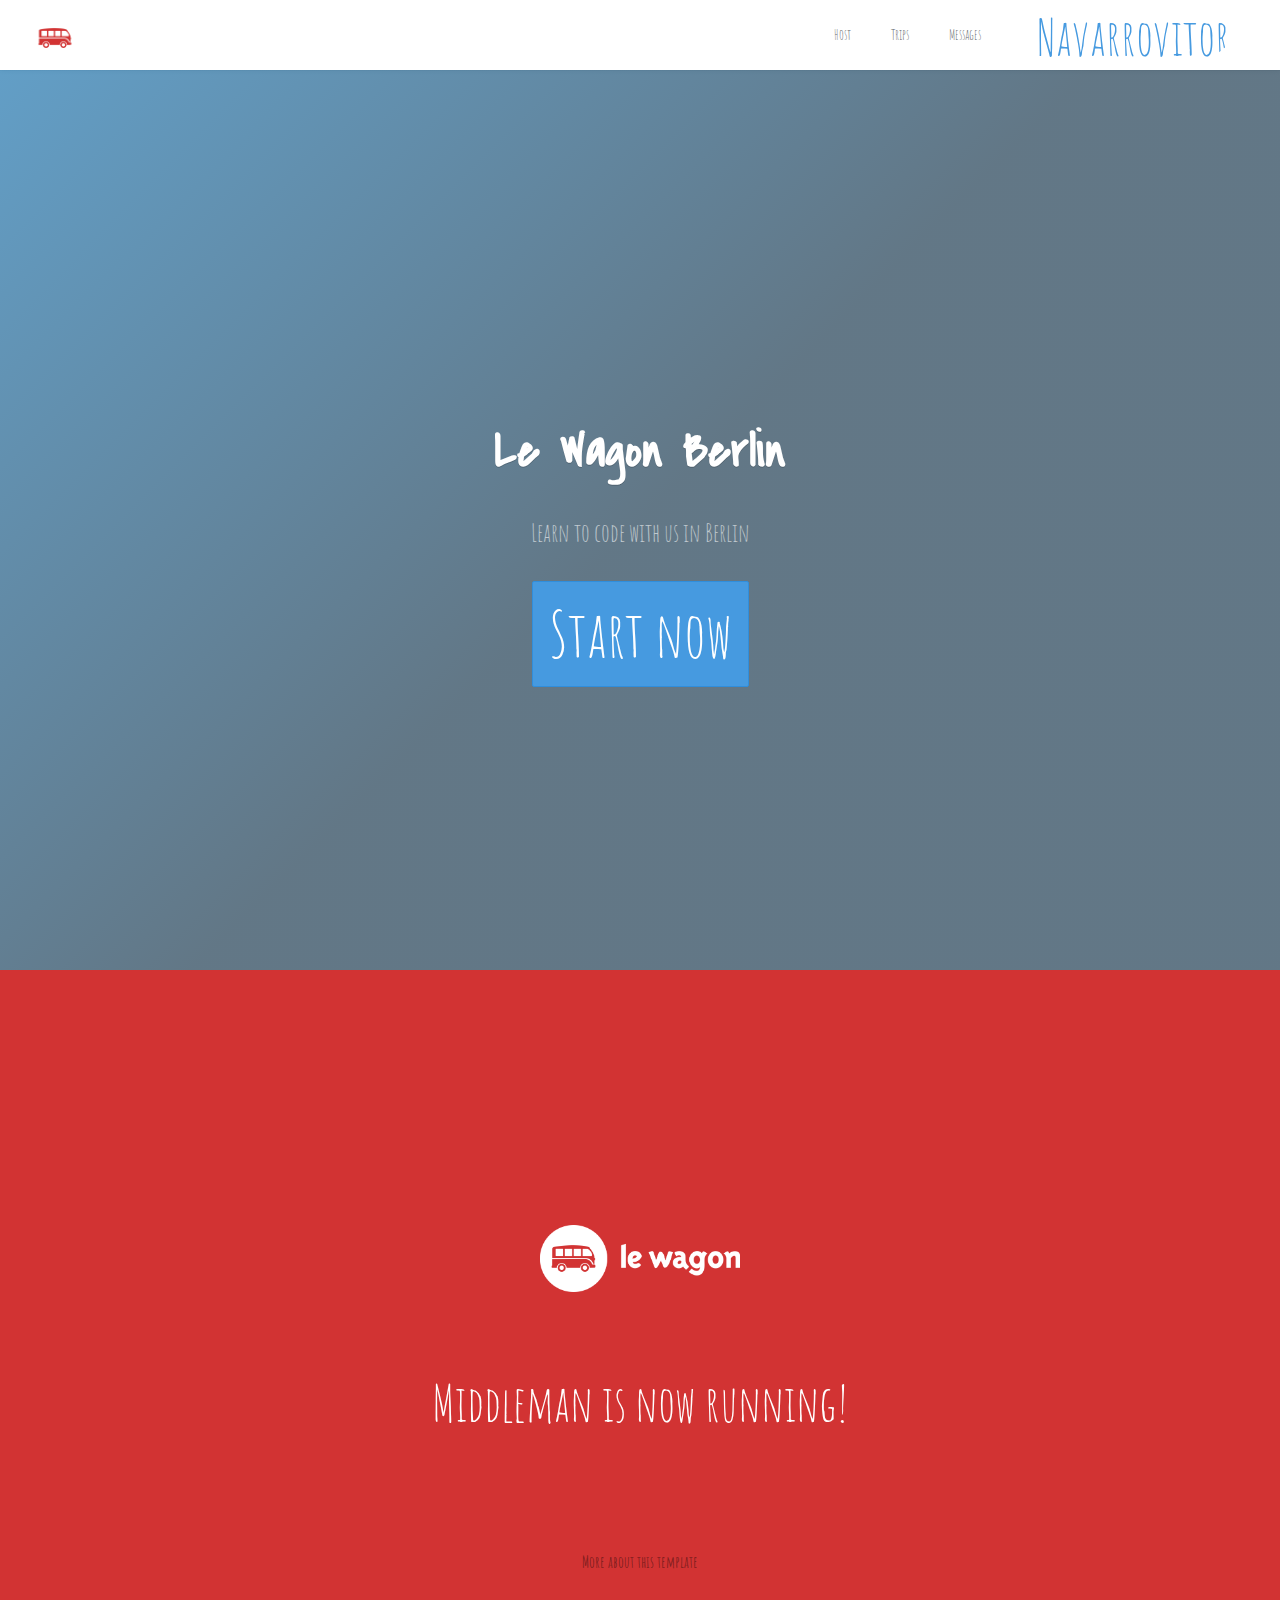
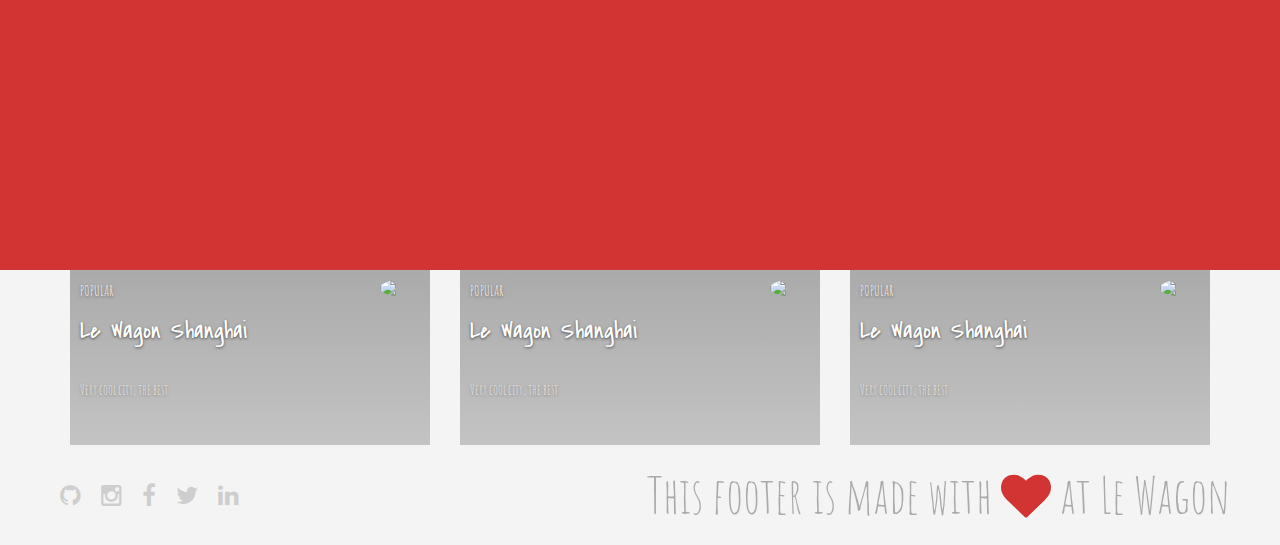
==== commit 8083863a: "Automated commit at 2018-10-22 18:14:54 UTC by middleman-deploy 2.0.0-alpha" ====
--- a/index.html
+++ b/index.html
@@ -7,7 +7,7 @@
           content="width=device-width, initial-scale=1, shrink-to-fit=no">
     <!-- Use the title from a page's frontmatter if it has one -->
     <title>Le Wagon - Middleman</title>
-    <link href="stylesheets/application-536f785a.css" rel="stylesheet" />
+    <link href="stylesheets/application-e9272f2b.css" rel="stylesheet" />
     <script src="javascripts/application-93de88c9.js"></script>
     <link href="images/favicon-f15af148.png" rel="icon" type="image/png" />
   </head>
--- a/stylesheets/application-e9272f2b.css
+++ b/stylesheets/application-e9272f2b.css
@@ -0,0 +1,8 @@
+@import url("https://fonts.googleapis.com/css?family=Open+Sans:400,300,700|Raleway:400,100,300,700,500");@import url("https://fonts.googleapis.com/css?family=Amatic+SC|Covered+By+Your+Grace");/*!
+ * Bootstrap v3.3.7 (http://getbootstrap.com)
+ * Copyright 2011-2016 Twitter, Inc.
+ * Licensed under MIT (https://github.com/twbs/bootstrap/blob/master/LICENSE)
+ *//*! normalize.css v3.0.3 | MIT License | github.com/necolas/normalize.css */html{font-family:sans-serif;-ms-text-size-adjust:100%;-webkit-text-size-adjust:100%}body{margin:0}article,aside,details,figcaption,figure,footer,header,hgroup,main,menu,nav,section,summary{display:block}audio,canvas,progress,video{display:inline-block;vertical-align:baseline}audio:not([controls]){display:none;height:0}[hidden],template{display:none}a{background-color:transparent}a:active,a:hover{outline:0}abbr[title]{border-bottom:1px dotted}b,strong{font-weight:bold}dfn{font-style:italic}h1{font-size:2em;margin:0.67em 0}mark{background:#ff0;color:#000}small{font-size:80%}sub,sup{font-size:75%;line-height:0;position:relative;vertical-align:baseline}sup{top:-0.5em}sub{bottom:-0.25em}img{border:0}svg:not(:root){overflow:hidden}figure{margin:1em 40px}hr{-webkit-box-sizing:content-box;box-sizing:content-box;height:0}pre{overflow:auto}code,kbd,pre,samp{font-family:monospace, monospace;font-size:1em}button,input,optgroup,select,textarea{color:inherit;font:inherit;margin:0}button{overflow:visible}button,select{text-transform:none}button,html input[type="button"],input[type="reset"],input[type="submit"]{-webkit-appearance:button;cursor:pointer}button[disabled],html input[disabled]{cursor:default}button::-moz-focus-inner,input::-moz-focus-inner{border:0;padding:0}input{line-height:normal}input[type="checkbox"],input[type="radio"]{-webkit-box-sizing:border-box;box-sizing:border-box;padding:0}input[type="number"]::-webkit-inner-spin-button,input[type="number"]::-webkit-outer-spin-button{height:auto}input[type="search"]{-webkit-appearance:textfield;-webkit-box-sizing:content-box;box-sizing:content-box}input[type="search"]::-webkit-search-cancel-button,input[type="search"]::-webkit-search-decoration{-webkit-appearance:none}fieldset{border:1px solid #c0c0c0;margin:0 2px;padding:0.35em 0.625em 0.75em}legend{border:0;padding:0}textarea{overflow:auto}optgroup{font-weight:bold}table{border-collapse:collapse;border-spacing:0}td,th{padding:0}/*! Source: https://github.com/h5bp/html5-boilerplate/blob/master/src/css/main.css */@media print{*,*:before,*:after{background:transparent !important;color:#000 !important;-webkit-box-shadow:none !important;box-shadow:none !important;text-shadow:none !important}a,a:visited{text-decoration:underline}a[href]:after{content:" (" attr(href) ")"}abbr[title]:after{content:" (" attr(title) ")"}a[href^="#"]:after,a[href^="javascript:"]:after{content:""}pre,blockquote{border:1px solid #999;page-break-inside:avoid}thead{display:table-header-group}tr,img{page-break-inside:avoid}img{max-width:100% !important}p,h2,h3{orphans:3;widows:3}h2,h3{page-break-after:avoid}.navbar{display:none}.btn>.caret,.dropup>.btn>.caret{border-top-color:#000 !important}.label{border:1px solid #000}.table{border-collapse:collapse !important}.table td,.table th{background-color:#fff !important}.table-bordered th,.table-bordered td{border:1px solid #ddd !important}}@font-face{font-family:'Glyphicons Halflings';src:url("../assets/bootstrap/glyphicons-halflings-regular-86b6f62b.eot");src:url("../assets/bootstrap/glyphicons-halflings-regular-86b6f62b.eot?#iefix") format("embedded-opentype"),url("../assets/bootstrap/glyphicons-halflings-regular-ca35b697.woff2") format("woff2"),url("../assets/bootstrap/glyphicons-halflings-regular-278e49a8.woff") format("woff"),url("../assets/bootstrap/glyphicons-halflings-regular-44bc1850.ttf") format("truetype"),url("../assets/bootstrap/glyphicons-halflings-regular-de51a849.svg#glyphicons_halflingsregular") format("svg")}.glyphicon{position:relative;top:1px;display:inline-block;font-family:'Glyphicons Halflings';font-style:normal;font-weight:normal;line-height:1;-webkit-font-smoothing:antialiased;-moz-osx-font-smoothing:grayscale}.glyphicon-asterisk:before{content:"\002a"}.glyphicon-plus:before{content:"\002b"}.glyphicon-euro:before,.glyphicon-eur:before{content:"\20ac"}.glyphicon-minus:before{content:"\2212"}.glyphicon-cloud:before{content:"\2601"}.glyphicon-envelope:before{content:"\2709"}.glyphicon-pencil:before{content:"\270f"}.glyphicon-glass:before{content:"\e001"}.glyphicon-music:before{content:"\e002"}.glyphicon-search:before{content:"\e003"}.glyphicon-heart:before{content:"\e005"}.glyphicon-star:before{content:"\e006"}.glyphicon-star-empty:before{content:"\e007"}.glyphicon-user:before{content:"\e008"}.glyphicon-film:before{content:"\e009"}.glyphicon-th-large:before{content:"\e010"}.glyphicon-th:before{content:"\e011"}.glyphicon-th-list:before{content:"\e012"}.glyphicon-ok:before{content:"\e013"}.glyphicon-remove:before{content:"\e014"}.glyphicon-zoom-in:before{content:"\e015"}.glyphicon-zoom-out:before{content:"\e016"}.glyphicon-off:before{content:"\e017"}.glyphicon-signal:before{content:"\e018"}.glyphicon-cog:before{content:"\e019"}.glyphicon-trash:before{content:"\e020"}.glyphicon-home:before{content:"\e021"}.glyphicon-file:before{content:"\e022"}.glyphicon-time:before{content:"\e023"}.glyphicon-road:before{content:"\e024"}.glyphicon-download-alt:before{content:"\e025"}.glyphicon-download:before{content:"\e026"}.glyphicon-upload:before{content:"\e027"}.glyphicon-inbox:before{content:"\e028"}.glyphicon-play-circle:before{content:"\e029"}.glyphicon-repeat:before{content:"\e030"}.glyphicon-refresh:before{content:"\e031"}.glyphicon-list-alt:before{content:"\e032"}.glyphicon-lock:before{content:"\e033"}.glyphicon-flag:before{content:"\e034"}.glyphicon-headphones:before{content:"\e035"}.glyphicon-volume-off:before{content:"\e036"}.glyphicon-volume-down:before{content:"\e037"}.glyphicon-volume-up:before{content:"\e038"}.glyphicon-qrcode:before{content:"\e039"}.glyphicon-barcode:before{content:"\e040"}.glyphicon-tag:before{content:"\e041"}.glyphicon-tags:before{content:"\e042"}.glyphicon-book:before{content:"\e043"}.glyphicon-bookmark:before{content:"\e044"}.glyphicon-print:before{content:"\e045"}.glyphicon-camera:before{content:"\e046"}.glyphicon-font:before{content:"\e047"}.glyphicon-bold:before{content:"\e048"}.glyphicon-italic:before{content:"\e049"}.glyphicon-text-height:before{content:"\e050"}.glyphicon-text-width:before{content:"\e051"}.glyphicon-align-left:before{content:"\e052"}.glyphicon-align-center:before{content:"\e053"}.glyphicon-align-right:before{content:"\e054"}.glyphicon-align-justify:before{content:"\e055"}.glyphicon-list:before{content:"\e056"}.glyphicon-indent-left:before{content:"\e057"}.glyphicon-indent-right:before{content:"\e058"}.glyphicon-facetime-video:before{content:"\e059"}.glyphicon-picture:before{content:"\e060"}.glyphicon-map-marker:before{content:"\e062"}.glyphicon-adjust:before{content:"\e063"}.glyphicon-tint:before{content:"\e064"}.glyphicon-edit:before{content:"\e065"}.glyphicon-share:before{content:"\e066"}.glyphicon-check:before{content:"\e067"}.glyphicon-move:before{content:"\e068"}.glyphicon-step-backward:before{content:"\e069"}.glyphicon-fast-backward:before{content:"\e070"}.glyphicon-backward:before{content:"\e071"}.glyphicon-play:before{content:"\e072"}.glyphicon-pause:before{content:"\e073"}.glyphicon-stop:before{content:"\e074"}.glyphicon-forward:before{content:"\e075"}.glyphicon-fast-forward:before{content:"\e076"}.glyphicon-step-forward:before{content:"\e077"}.glyphicon-eject:before{content:"\e078"}.glyphicon-chevron-left:before{content:"\e079"}.glyphicon-chevron-right:before{content:"\e080"}.glyphicon-plus-sign:before{content:"\e081"}.glyphicon-minus-sign:before{content:"\e082"}.glyphicon-remove-sign:before{content:"\e083"}.glyphicon-ok-sign:before{content:"\e084"}.glyphicon-question-sign:before{content:"\e085"}.glyphicon-info-sign:before{content:"\e086"}.glyphicon-screenshot:before{content:"\e087"}.glyphicon-remove-circle:before{content:"\e088"}.glyphicon-ok-circle:before{content:"\e089"}.glyphicon-ban-circle:before{content:"\e090"}.glyphicon-arrow-left:before{content:"\e091"}.glyphicon-arrow-right:before{content:"\e092"}.glyphicon-arrow-up:before{content:"\e093"}.glyphicon-arrow-down:before{content:"\e094"}.glyphicon-share-alt:before{content:"\e095"}.glyphicon-resize-full:before{content:"\e096"}.glyphicon-resize-small:before{content:"\e097"}.glyphicon-exclamation-sign:before{content:"\e101"}.glyphicon-gift:before{content:"\e102"}.glyphicon-leaf:before{content:"\e103"}.glyphicon-fire:before{content:"\e104"}.glyphicon-eye-open:before{content:"\e105"}.glyphicon-eye-close:before{content:"\e106"}.glyphicon-warning-sign:before{content:"\e107"}.glyphicon-plane:before{content:"\e108"}.glyphicon-calendar:before{content:"\e109"}.glyphicon-random:before{content:"\e110"}.glyphicon-comment:before{content:"\e111"}.glyphicon-magnet:before{content:"\e112"}.glyphicon-chevron-up:before{content:"\e113"}.glyphicon-chevron-down:before{content:"\e114"}.glyphicon-retweet:before{content:"\e115"}.glyphicon-shopping-cart:before{content:"\e116"}.glyphicon-folder-close:before{content:"\e117"}.glyphicon-folder-open:before{content:"\e118"}.glyphicon-resize-vertical:before{content:"\e119"}.glyphicon-resize-horizontal:before{content:"\e120"}.glyphicon-hdd:before{content:"\e121"}.glyphicon-bullhorn:before{content:"\e122"}.glyphicon-bell:before{content:"\e123"}.glyphicon-certificate:before{content:"\e124"}.glyphicon-thumbs-up:before{content:"\e125"}.glyphicon-thumbs-down:before{content:"\e126"}.glyphicon-hand-right:before{content:"\e127"}.glyphicon-hand-left:before{content:"\e128"}.glyphicon-hand-up:before{content:"\e129"}.glyphicon-hand-down:before{content:"\e130"}.glyphicon-circle-arrow-right:before{content:"\e131"}.glyphicon-circle-arrow-left:before{content:"\e132"}.glyphicon-circle-arrow-up:before{content:"\e133"}.glyphicon-circle-arrow-down:before{content:"\e134"}.glyphicon-globe:before{content:"\e135"}.glyphicon-wrench:before{content:"\e136"}.glyphicon-tasks:before{content:"\e137"}.glyphicon-filter:before{content:"\e138"}.glyphicon-briefcase:before{content:"\e139"}.glyphicon-fullscreen:before{content:"\e140"}.glyphicon-dashboard:before{content:"\e141"}.glyphicon-paperclip:before{content:"\e142"}.glyphicon-heart-empty:before{content:"\e143"}.glyphicon-link:before{content:"\e144"}.glyphicon-phone:before{content:"\e145"}.glyphicon-pushpin:before{content:"\e146"}.glyphicon-usd:before{content:"\e148"}.glyphicon-gbp:before{content:"\e149"}.glyphicon-sort:before{content:"\e150"}.glyphicon-sort-by-alphabet:before{content:"\e151"}.glyphicon-sort-by-alphabet-alt:before{content:"\e152"}.glyphicon-sort-by-order:before{content:"\e153"}.glyphicon-sort-by-order-alt:before{content:"\e154"}.glyphicon-sort-by-attributes:before{content:"\e155"}.glyphicon-sort-by-attributes-alt:before{content:"\e156"}.glyphicon-unchecked:before{content:"\e157"}.glyphicon-expand:before{content:"\e158"}.glyphicon-collapse-down:before{content:"\e159"}.glyphicon-collapse-up:before{content:"\e160"}.glyphicon-log-in:before{content:"\e161"}.glyphicon-flash:before{content:"\e162"}.glyphicon-log-out:before{content:"\e163"}.glyphicon-new-window:before{content:"\e164"}.glyphicon-record:before{content:"\e165"}.glyphicon-save:before{content:"\e166"}.glyphicon-open:before{content:"\e167"}.glyphicon-saved:before{content:"\e168"}.glyphicon-import:before{content:"\e169"}.glyphicon-export:before{content:"\e170"}.glyphicon-send:before{content:"\e171"}.glyphicon-floppy-disk:before{content:"\e172"}.glyphicon-floppy-saved:before{content:"\e173"}.glyphicon-floppy-remove:before{content:"\e174"}.glyphicon-floppy-save:before{content:"\e175"}.glyphicon-floppy-open:before{content:"\e176"}.glyphicon-credit-card:before{content:"\e177"}.glyphicon-transfer:before{content:"\e178"}.glyphicon-cutlery:before{content:"\e179"}.glyphicon-header:before{content:"\e180"}.glyphicon-compressed:before{content:"\e181"}.glyphicon-earphone:before{content:"\e182"}.glyphicon-phone-alt:before{content:"\e183"}.glyphicon-tower:before{content:"\e184"}.glyphicon-stats:before{content:"\e185"}.glyphicon-sd-video:before{content:"\e186"}.glyphicon-hd-video:before{content:"\e187"}.glyphicon-subtitles:before{content:"\e188"}.glyphicon-sound-stereo:before{content:"\e189"}.glyphicon-sound-dolby:before{content:"\e190"}.glyphicon-sound-5-1:before{content:"\e191"}.glyphicon-sound-6-1:before{content:"\e192"}.glyphicon-sound-7-1:before{content:"\e193"}.glyphicon-copyright-mark:before{content:"\e194"}.glyphicon-registration-mark:before{content:"\e195"}.glyphicon-cloud-download:before{content:"\e197"}.glyphicon-cloud-upload:before{content:"\e198"}.glyphicon-tree-conifer:before{content:"\e199"}.glyphicon-tree-deciduous:before{content:"\e200"}.glyphicon-cd:before{content:"\e201"}.glyphicon-save-file:before{content:"\e202"}.glyphicon-open-file:before{content:"\e203"}.glyphicon-level-up:before{content:"\e204"}.glyphicon-copy:before{content:"\e205"}.glyphicon-paste:before{content:"\e206"}.glyphicon-alert:before{content:"\e209"}.glyphicon-equalizer:before{content:"\e210"}.glyphicon-king:before{content:"\e211"}.glyphicon-queen:before{content:"\e212"}.glyphicon-pawn:before{content:"\e213"}.glyphicon-bishop:before{content:"\e214"}.glyphicon-knight:before{content:"\e215"}.glyphicon-baby-formula:before{content:"\e216"}.glyphicon-tent:before{content:"\26fa"}.glyphicon-blackboard:before{content:"\e218"}.glyphicon-bed:before{content:"\e219"}.glyphicon-apple:before{content:"\f8ff"}.glyphicon-erase:before{content:"\e221"}.glyphicon-hourglass:before{content:"\231b"}.glyphicon-lamp:before{content:"\e223"}.glyphicon-duplicate:before{content:"\e224"}.glyphicon-piggy-bank:before{content:"\e225"}.glyphicon-scissors:before{content:"\e226"}.glyphicon-bitcoin:before{content:"\e227"}.glyphicon-btc:before{content:"\e227"}.glyphicon-xbt:before{content:"\e227"}.glyphicon-yen:before{content:"\00a5"}.glyphicon-jpy:before{content:"\00a5"}.glyphicon-ruble:before{content:"\20bd"}.glyphicon-rub:before{content:"\20bd"}.glyphicon-scale:before{content:"\e230"}.glyphicon-ice-lolly:before{content:"\e231"}.glyphicon-ice-lolly-tasted:before{content:"\e232"}.glyphicon-education:before{content:"\e233"}.glyphicon-option-horizontal:before{content:"\e234"}.glyphicon-option-vertical:before{content:"\e235"}.glyphicon-menu-hamburger:before{content:"\e236"}.glyphicon-modal-window:before{content:"\e237"}.glyphicon-oil:before{content:"\e238"}.glyphicon-grain:before{content:"\e239"}.glyphicon-sunglasses:before{content:"\e240"}.glyphicon-text-size:before{content:"\e241"}.glyphicon-text-color:before{content:"\e242"}.glyphicon-text-background:before{content:"\e243"}.glyphicon-object-align-top:before{content:"\e244"}.glyphicon-object-align-bottom:before{content:"\e245"}.glyphicon-object-align-horizontal:before{content:"\e246"}.glyphicon-object-align-left:before{content:"\e247"}.glyphicon-object-align-vertical:before{content:"\e248"}.glyphicon-object-align-right:before{content:"\e249"}.glyphicon-triangle-right:before{content:"\e250"}.glyphicon-triangle-left:before{content:"\e251"}.glyphicon-triangle-bottom:before{content:"\e252"}.glyphicon-triangle-top:before{content:"\e253"}.glyphicon-console:before{content:"\e254"}.glyphicon-superscript:before{content:"\e255"}.glyphicon-subscript:before{content:"\e256"}.glyphicon-menu-left:before{content:"\e257"}.glyphicon-menu-right:before{content:"\e258"}.glyphicon-menu-down:before{content:"\e259"}.glyphicon-menu-up:before{content:"\e260"}*{-webkit-box-sizing:border-box;box-sizing:border-box}*:before,*:after{-webkit-box-sizing:border-box;box-sizing:border-box}html{font-size:10px;-webkit-tap-highlight-color:transparent}body{font-family:"Amatic SC", "Helvetica", "sans-serif";font-size:50px;line-height:1.42857143;color:white;background-color:#F4F4F4}input,button,select,textarea{font-family:inherit;font-size:inherit;line-height:inherit}a{color:#469AE0;text-decoration:none}a:hover,a:focus{color:#1f74ba;text-decoration:underline}a:focus{outline:5px auto -webkit-focus-ring-color;outline-offset:-2px}figure{margin:0}img{vertical-align:middle}.img-responsive{display:block;max-width:100%;height:auto}.img-rounded{border-radius:2px}.img-thumbnail{padding:4px;line-height:1.42857143;background-color:#F4F4F4;border:1px solid #ddd;border-radius:2px;-webkit-transition:all 0.2s ease-in-out;transition:all 0.2s ease-in-out;display:inline-block;max-width:100%;height:auto}.img-circle{border-radius:50%}hr{margin-top:71px;margin-bottom:71px;border:0;border-top:1px solid white}.sr-only{position:absolute;width:1px;height:1px;margin:-1px;padding:0;overflow:hidden;clip:rect(0, 0, 0, 0);border:0}.sr-only-focusable:active,.sr-only-focusable:focus{position:static;width:auto;height:auto;margin:0;overflow:visible;clip:auto}[role="button"]{cursor:pointer}h1,h2,h3,h4,h5,h6,.h1,.h2,.h3,.h4,.h5,.h6{font-family:"Covered By Your Grace", "Helvetica", "sans-serif";font-weight:500;line-height:1.1;color:inherit}h1 small,h1 .small,h2 small,h2 .small,h3 small,h3 .small,h4 small,h4 .small,h5 small,h5 .small,h6 small,h6 .small,.h1 small,.h1 .small,.h2 small,.h2 .small,.h3 small,.h3 .small,.h4 small,.h4 .small,.h5 small,.h5 .small,.h6 small,.h6 .small{font-weight:normal;line-height:1;color:white}h1,.h1,h2,.h2,h3,.h3{margin-top:71px;margin-bottom:35.5px}h1 small,h1 .small,.h1 small,.h1 .small,h2 small,h2 .small,.h2 small,.h2 .small,h3 small,h3 .small,.h3 small,.h3 .small{font-size:65%}h4,.h4,h5,.h5,h6,.h6{margin-top:35.5px;margin-bottom:35.5px}h4 small,h4 .small,.h4 small,.h4 .small,h5 small,h5 .small,.h5 small,.h5 .small,h6 small,h6 .small,.h6 small,.h6 .small{font-size:75%}h1,.h1{font-size:130px}h2,.h2{font-size:107px}h3,.h3{font-size:85px}h4,.h4{font-size:63px}h5,.h5{font-size:50px}h6,.h6{font-size:43px}p{margin:0 0 35.5px}.lead{margin-bottom:71px;font-size:57px;font-weight:300;line-height:1.4}@media (min-width: 768px){.lead{font-size:75px}}small,.small{font-size:86%}mark,.mark{background-color:#fcf8e3;padding:.2em}.text-left{text-align:left}.text-right{text-align:right}.text-center{text-align:center}.text-justify{text-align:justify}.text-nowrap{white-space:nowrap}.text-lowercase{text-transform:lowercase}.text-uppercase,.initialism{text-transform:uppercase}.text-capitalize{text-transform:capitalize}.text-muted{color:white}.text-primary{color:#469AE0}a.text-primary:hover,a.text-primary:focus{color:#2381d0}.text-success{color:#3c763d}a.text-success:hover,a.text-success:focus{color:#2b542c}.text-info{color:#31708f}a.text-info:hover,a.text-info:focus{color:#245269}.text-warning{color:#8a6d3b}a.text-warning:hover,a.text-warning:focus{color:#66512c}.text-danger{color:#a94442}a.text-danger:hover,a.text-danger:focus{color:#843534}.bg-primary{color:#fff}.bg-primary{background-color:#469AE0}a.bg-primary:hover,a.bg-primary:focus{background-color:#2381d0}.bg-success{background-color:#dff0d8}a.bg-success:hover,a.bg-success:focus{background-color:#c1e2b3}.bg-info{background-color:#d9edf7}a.bg-info:hover,a.bg-info:focus{background-color:#afd9ee}.bg-warning{background-color:#fcf8e3}a.bg-warning:hover,a.bg-warning:focus{background-color:#f7ecb5}.bg-danger{background-color:#f2dede}a.bg-danger:hover,a.bg-danger:focus{background-color:#e4b9b9}.page-header{padding-bottom:34.5px;margin:142px 0 71px;border-bottom:1px solid white}ul,ol{margin-top:0;margin-bottom:35.5px}ul ul,ul ol,ol ul,ol ol{margin-bottom:0}.list-unstyled{padding-left:0;list-style:none}.list-inline{padding-left:0;list-style:none;margin-left:-5px}.list-inline>li{display:inline-block;padding-left:5px;padding-right:5px}dl{margin-top:0;margin-bottom:71px}dt,dd{line-height:1.42857143}dt{font-weight:bold}dd{margin-left:0}.dl-horizontal dd:before,.dl-horizontal dd:after{content:" ";display:table}.dl-horizontal dd:after{clear:both}@media (min-width: 768px){.dl-horizontal dt{float:left;width:160px;clear:left;text-align:right;overflow:hidden;text-overflow:ellipsis;white-space:nowrap}.dl-horizontal dd{margin-left:180px}}abbr[title],abbr[data-original-title]{cursor:help;border-bottom:1px dotted white}.initialism{font-size:90%}blockquote{padding:35.5px 71px;margin:0 0 71px;font-size:62.5px;border-left:5px solid white}blockquote p:last-child,blockquote ul:last-child,blockquote ol:last-child{margin-bottom:0}blockquote footer,blockquote small,blockquote .small{display:block;font-size:80%;line-height:1.42857143;color:white}blockquote footer:before,blockquote small:before,blockquote .small:before{content:'\2014 \00A0'}.blockquote-reverse,blockquote.pull-right{padding-right:15px;padding-left:0;border-right:5px solid white;border-left:0;text-align:right}.blockquote-reverse footer:before,.blockquote-reverse small:before,.blockquote-reverse .small:before,blockquote.pull-right footer:before,blockquote.pull-right small:before,blockquote.pull-right .small:before{content:''}.blockquote-reverse footer:after,.blockquote-reverse small:after,.blockquote-reverse .small:after,blockquote.pull-right footer:after,blockquote.pull-right small:after,blockquote.pull-right .small:after{content:'\00A0 \2014'}address{margin-bottom:71px;font-style:normal;line-height:1.42857143}code,kbd,pre,samp{font-family:Menlo, Monaco, Consolas, "Courier New", monospace}code{padding:2px 4px;font-size:90%;color:#c7254e;background-color:#f9f2f4;border-radius:2px}kbd{padding:2px 4px;font-size:90%;color:#fff;background-color:#333;border-radius:2px;-webkit-box-shadow:inset 0 -1px 0 rgba(0,0,0,0.25);box-shadow:inset 0 -1px 0 rgba(0,0,0,0.25)}kbd kbd{padding:0;font-size:100%;font-weight:bold;-webkit-box-shadow:none;box-shadow:none}pre{display:block;padding:35px;margin:0 0 35.5px;font-size:49px;line-height:1.42857143;word-break:break-all;word-wrap:break-word;color:white;background-color:#f5f5f5;border:1px solid #ccc;border-radius:2px}pre code{padding:0;font-size:inherit;color:inherit;white-space:pre-wrap;background-color:transparent;border-radius:0}.pre-scrollable{max-height:340px;overflow-y:scroll}.container{margin-right:auto;margin-left:auto;padding-left:15px;padding-right:15px}.container:before,.container:after{content:" ";display:table}.container:after{clear:both}@media (min-width: 768px){.container{width:750px}}@media (min-width: 992px){.container{width:970px}}@media (min-width: 1200px){.container{width:1170px}}.container-fluid{margin-right:auto;margin-left:auto;padding-left:15px;padding-right:15px}.container-fluid:before,.container-fluid:after{content:" ";display:table}.container-fluid:after{clear:both}.row{margin-left:-15px;margin-right:-15px}.row:before,.row:after{content:" ";display:table}.row:after{clear:both}.col-xs-1,.col-sm-1,.col-md-1,.col-lg-1,.col-xs-2,.col-sm-2,.col-md-2,.col-lg-2,.col-xs-3,.col-sm-3,.col-md-3,.col-lg-3,.col-xs-4,.col-sm-4,.col-md-4,.col-lg-4,.col-xs-5,.col-sm-5,.col-md-5,.col-lg-5,.col-xs-6,.col-sm-6,.col-md-6,.col-lg-6,.col-xs-7,.col-sm-7,.col-md-7,.col-lg-7,.col-xs-8,.col-sm-8,.col-md-8,.col-lg-8,.col-xs-9,.col-sm-9,.col-md-9,.col-lg-9,.col-xs-10,.col-sm-10,.col-md-10,.col-lg-10,.col-xs-11,.col-sm-11,.col-md-11,.col-lg-11,.col-xs-12,.col-sm-12,.col-md-12,.col-lg-12{position:relative;min-height:1px;padding-left:15px;padding-right:15px}.col-xs-1,.col-xs-2,.col-xs-3,.col-xs-4,.col-xs-5,.col-xs-6,.col-xs-7,.col-xs-8,.col-xs-9,.col-xs-10,.col-xs-11,.col-xs-12{float:left}.col-xs-1{width:8.33333333%}.col-xs-2{width:16.66666667%}.col-xs-3{width:25%}.col-xs-4{width:33.33333333%}.col-xs-5{width:41.66666667%}.col-xs-6{width:50%}.col-xs-7{width:58.33333333%}.col-xs-8{width:66.66666667%}.col-xs-9{width:75%}.col-xs-10{width:83.33333333%}.col-xs-11{width:91.66666667%}.col-xs-12{width:100%}.col-xs-pull-0{right:auto}.col-xs-pull-1{right:8.33333333%}.col-xs-pull-2{right:16.66666667%}.col-xs-pull-3{right:25%}.col-xs-pull-4{right:33.33333333%}.col-xs-pull-5{right:41.66666667%}.col-xs-pull-6{right:50%}.col-xs-pull-7{right:58.33333333%}.col-xs-pull-8{right:66.66666667%}.col-xs-pull-9{right:75%}.col-xs-pull-10{right:83.33333333%}.col-xs-pull-11{right:91.66666667%}.col-xs-pull-12{right:100%}.col-xs-push-0{left:auto}.col-xs-push-1{left:8.33333333%}.col-xs-push-2{left:16.66666667%}.col-xs-push-3{left:25%}.col-xs-push-4{left:33.33333333%}.col-xs-push-5{left:41.66666667%}.col-xs-push-6{left:50%}.col-xs-push-7{left:58.33333333%}.col-xs-push-8{left:66.66666667%}.col-xs-push-9{left:75%}.col-xs-push-10{left:83.33333333%}.col-xs-push-11{left:91.66666667%}.col-xs-push-12{left:100%}.col-xs-offset-0{margin-left:0%}.col-xs-offset-1{margin-left:8.33333333%}.col-xs-offset-2{margin-left:16.66666667%}.col-xs-offset-3{margin-left:25%}.col-xs-offset-4{margin-left:33.33333333%}.col-xs-offset-5{margin-left:41.66666667%}.col-xs-offset-6{margin-left:50%}.col-xs-offset-7{margin-left:58.33333333%}.col-xs-offset-8{margin-left:66.66666667%}.col-xs-offset-9{margin-left:75%}.col-xs-offset-10{margin-left:83.33333333%}.col-xs-offset-11{margin-left:91.66666667%}.col-xs-offset-12{margin-left:100%}@media (min-width: 768px){.col-sm-1,.col-sm-2,.col-sm-3,.col-sm-4,.col-sm-5,.col-sm-6,.col-sm-7,.col-sm-8,.col-sm-9,.col-sm-10,.col-sm-11,.col-sm-12{float:left}.col-sm-1{width:8.33333333%}.col-sm-2{width:16.66666667%}.col-sm-3{width:25%}.col-sm-4{width:33.33333333%}.col-sm-5{width:41.66666667%}.col-sm-6{width:50%}.col-sm-7{width:58.33333333%}.col-sm-8{width:66.66666667%}.col-sm-9{width:75%}.col-sm-10{width:83.33333333%}.col-sm-11{width:91.66666667%}.col-sm-12{width:100%}.col-sm-pull-0{right:auto}.col-sm-pull-1{right:8.33333333%}.col-sm-pull-2{right:16.66666667%}.col-sm-pull-3{right:25%}.col-sm-pull-4{right:33.33333333%}.col-sm-pull-5{right:41.66666667%}.col-sm-pull-6{right:50%}.col-sm-pull-7{right:58.33333333%}.col-sm-pull-8{right:66.66666667%}.col-sm-pull-9{right:75%}.col-sm-pull-10{right:83.33333333%}.col-sm-pull-11{right:91.66666667%}.col-sm-pull-12{right:100%}.col-sm-push-0{left:auto}.col-sm-push-1{left:8.33333333%}.col-sm-push-2{left:16.66666667%}.col-sm-push-3{left:25%}.col-sm-push-4{left:33.33333333%}.col-sm-push-5{left:41.66666667%}.col-sm-push-6{left:50%}.col-sm-push-7{left:58.33333333%}.col-sm-push-8{left:66.66666667%}.col-sm-push-9{left:75%}.col-sm-push-10{left:83.33333333%}.col-sm-push-11{left:91.66666667%}.col-sm-push-12{left:100%}.col-sm-offset-0{margin-left:0%}.col-sm-offset-1{margin-left:8.33333333%}.col-sm-offset-2{margin-left:16.66666667%}.col-sm-offset-3{margin-left:25%}.col-sm-offset-4{margin-left:33.33333333%}.col-sm-offset-5{margin-left:41.66666667%}.col-sm-offset-6{margin-left:50%}.col-sm-offset-7{margin-left:58.33333333%}.col-sm-offset-8{margin-left:66.66666667%}.col-sm-offset-9{margin-left:75%}.col-sm-offset-10{margin-left:83.33333333%}.col-sm-offset-11{margin-left:91.66666667%}.col-sm-offset-12{margin-left:100%}}@media (min-width: 992px){.col-md-1,.col-md-2,.col-md-3,.col-md-4,.col-md-5,.col-md-6,.col-md-7,.col-md-8,.col-md-9,.col-md-10,.col-md-11,.col-md-12{float:left}.col-md-1{width:8.33333333%}.col-md-2{width:16.66666667%}.col-md-3{width:25%}.col-md-4{width:33.33333333%}.col-md-5{width:41.66666667%}.col-md-6{width:50%}.col-md-7{width:58.33333333%}.col-md-8{width:66.66666667%}.col-md-9{width:75%}.col-md-10{width:83.33333333%}.col-md-11{width:91.66666667%}.col-md-12{width:100%}.col-md-pull-0{right:auto}.col-md-pull-1{right:8.33333333%}.col-md-pull-2{right:16.66666667%}.col-md-pull-3{right:25%}.col-md-pull-4{right:33.33333333%}.col-md-pull-5{right:41.66666667%}.col-md-pull-6{right:50%}.col-md-pull-7{right:58.33333333%}.col-md-pull-8{right:66.66666667%}.col-md-pull-9{right:75%}.col-md-pull-10{right:83.33333333%}.col-md-pull-11{right:91.66666667%}.col-md-pull-12{right:100%}.col-md-push-0{left:auto}.col-md-push-1{left:8.33333333%}.col-md-push-2{left:16.66666667%}.col-md-push-3{left:25%}.col-md-push-4{left:33.33333333%}.col-md-push-5{left:41.66666667%}.col-md-push-6{left:50%}.col-md-push-7{left:58.33333333%}.col-md-push-8{left:66.66666667%}.col-md-push-9{left:75%}.col-md-push-10{left:83.33333333%}.col-md-push-11{left:91.66666667%}.col-md-push-12{left:100%}.col-md-offset-0{margin-left:0%}.col-md-offset-1{margin-left:8.33333333%}.col-md-offset-2{margin-left:16.66666667%}.col-md-offset-3{margin-left:25%}.col-md-offset-4{margin-left:33.33333333%}.col-md-offset-5{margin-left:41.66666667%}.col-md-offset-6{margin-left:50%}.col-md-offset-7{margin-left:58.33333333%}.col-md-offset-8{margin-left:66.66666667%}.col-md-offset-9{margin-left:75%}.col-md-offset-10{margin-left:83.33333333%}.col-md-offset-11{margin-left:91.66666667%}.col-md-offset-12{margin-left:100%}}@media (min-width: 1200px){.col-lg-1,.col-lg-2,.col-lg-3,.col-lg-4,.col-lg-5,.col-lg-6,.col-lg-7,.col-lg-8,.col-lg-9,.col-lg-10,.col-lg-11,.col-lg-12{float:left}.col-lg-1{width:8.33333333%}.col-lg-2{width:16.66666667%}.col-lg-3{width:25%}.col-lg-4{width:33.33333333%}.col-lg-5{width:41.66666667%}.col-lg-6{width:50%}.col-lg-7{width:58.33333333%}.col-lg-8{width:66.66666667%}.col-lg-9{width:75%}.col-lg-10{width:83.33333333%}.col-lg-11{width:91.66666667%}.col-lg-12{width:100%}.col-lg-pull-0{right:auto}.col-lg-pull-1{right:8.33333333%}.col-lg-pull-2{right:16.66666667%}.col-lg-pull-3{right:25%}.col-lg-pull-4{right:33.33333333%}.col-lg-pull-5{right:41.66666667%}.col-lg-pull-6{right:50%}.col-lg-pull-7{right:58.33333333%}.col-lg-pull-8{right:66.66666667%}.col-lg-pull-9{right:75%}.col-lg-pull-10{right:83.33333333%}.col-lg-pull-11{right:91.66666667%}.col-lg-pull-12{right:100%}.col-lg-push-0{left:auto}.col-lg-push-1{left:8.33333333%}.col-lg-push-2{left:16.66666667%}.col-lg-push-3{left:25%}.col-lg-push-4{left:33.33333333%}.col-lg-push-5{left:41.66666667%}.col-lg-push-6{left:50%}.col-lg-push-7{left:58.33333333%}.col-lg-push-8{left:66.66666667%}.col-lg-push-9{left:75%}.col-lg-push-10{left:83.33333333%}.col-lg-push-11{left:91.66666667%}.col-lg-push-12{left:100%}.col-lg-offset-0{margin-left:0%}.col-lg-offset-1{margin-left:8.33333333%}.col-lg-offset-2{margin-left:16.66666667%}.col-lg-offset-3{margin-left:25%}.col-lg-offset-4{margin-left:33.33333333%}.col-lg-offset-5{margin-left:41.66666667%}.col-lg-offset-6{margin-left:50%}.col-lg-offset-7{margin-left:58.33333333%}.col-lg-offset-8{margin-left:66.66666667%}.col-lg-offset-9{margin-left:75%}.col-lg-offset-10{margin-left:83.33333333%}.col-lg-offset-11{margin-left:91.66666667%}.col-lg-offset-12{margin-left:100%}}table{background-color:transparent}caption{padding-top:8px;padding-bottom:8px;color:white;text-align:left}th{text-align:left}.table{width:100%;max-width:100%;margin-bottom:71px}.table>thead>tr>th,.table>thead>tr>td,.table>tbody>tr>th,.table>tbody>tr>td,.table>tfoot>tr>th,.table>tfoot>tr>td{padding:8px;line-height:1.42857143;vertical-align:top;border-top:1px solid #ddd}.table>thead>tr>th{vertical-align:bottom;border-bottom:2px solid #ddd}.table>caption+thead>tr:first-child>th,.table>caption+thead>tr:first-child>td,.table>colgroup+thead>tr:first-child>th,.table>colgroup+thead>tr:first-child>td,.table>thead:first-child>tr:first-child>th,.table>thead:first-child>tr:first-child>td{border-top:0}.table>tbody+tbody{border-top:2px solid #ddd}.table .table{background-color:#F4F4F4}.table-condensed>thead>tr>th,.table-condensed>thead>tr>td,.table-condensed>tbody>tr>th,.table-condensed>tbody>tr>td,.table-condensed>tfoot>tr>th,.table-condensed>tfoot>tr>td{padding:5px}.table-bordered{border:1px solid #ddd}.table-bordered>thead>tr>th,.table-bordered>thead>tr>td,.table-bordered>tbody>tr>th,.table-bordered>tbody>tr>td,.table-bordered>tfoot>tr>th,.table-bordered>tfoot>tr>td{border:1px solid #ddd}.table-bordered>thead>tr>th,.table-bordered>thead>tr>td{border-bottom-width:2px}.table-striped>tbody>tr:nth-of-type(odd){background-color:#f9f9f9}.table-hover>tbody>tr:hover{background-color:#f5f5f5}table col[class*="col-"]{position:static;float:none;display:table-column}table td[class*="col-"],table th[class*="col-"]{position:static;float:none;display:table-cell}.table>thead>tr>td.active,.table>thead>tr>th.active,.table>thead>tr.active>td,.table>thead>tr.active>th,.table>tbody>tr>td.active,.table>tbody>tr>th.active,.table>tbody>tr.active>td,.table>tbody>tr.active>th,.table>tfoot>tr>td.active,.table>tfoot>tr>th.active,.table>tfoot>tr.active>td,.table>tfoot>tr.active>th{background-color:#f5f5f5}.table-hover>tbody>tr>td.active:hover,.table-hover>tbody>tr>th.active:hover,.table-hover>tbody>tr.active:hover>td,.table-hover>tbody>tr:hover>.active,.table-hover>tbody>tr.active:hover>th{background-color:#e8e8e8}.table>thead>tr>td.success,.table>thead>tr>th.success,.table>thead>tr.success>td,.table>thead>tr.success>th,.table>tbody>tr>td.success,.table>tbody>tr>th.success,.table>tbody>tr.success>td,.table>tbody>tr.success>th,.table>tfoot>tr>td.success,.table>tfoot>tr>th.success,.table>tfoot>tr.success>td,.table>tfoot>tr.success>th{background-color:#dff0d8}.table-hover>tbody>tr>td.success:hover,.table-hover>tbody>tr>th.success:hover,.table-hover>tbody>tr.success:hover>td,.table-hover>tbody>tr:hover>.success,.table-hover>tbody>tr.success:hover>th{background-color:#d0e9c6}.table>thead>tr>td.info,.table>thead>tr>th.info,.table>thead>tr.info>td,.table>thead>tr.info>th,.table>tbody>tr>td.info,.table>tbody>tr>th.info,.table>tbody>tr.info>td,.table>tbody>tr.info>th,.table>tfoot>tr>td.info,.table>tfoot>tr>th.info,.table>tfoot>tr.info>td,.table>tfoot>tr.info>th{background-color:#d9edf7}.table-hover>tbody>tr>td.info:hover,.table-hover>tbody>tr>th.info:hover,.table-hover>tbody>tr.info:hover>td,.table-hover>tbody>tr:hover>.info,.table-hover>tbody>tr.info:hover>th{background-color:#c4e3f3}.table>thead>tr>td.warning,.table>thead>tr>th.warning,.table>thead>tr.warning>td,.table>thead>tr.warning>th,.table>tbody>tr>td.warning,.table>tbody>tr>th.warning,.table>tbody>tr.warning>td,.table>tbody>tr.warning>th,.table>tfoot>tr>td.warning,.table>tfoot>tr>th.warning,.table>tfoot>tr.warning>td,.table>tfoot>tr.warning>th{background-color:#fcf8e3}.table-hover>tbody>tr>td.warning:hover,.table-hover>tbody>tr>th.warning:hover,.table-hover>tbody>tr.warning:hover>td,.table-hover>tbody>tr:hover>.warning,.table-hover>tbody>tr.warning:hover>th{background-color:#faf2cc}.table>thead>tr>td.danger,.table>thead>tr>th.danger,.table>thead>tr.danger>td,.table>thead>tr.danger>th,.table>tbody>tr>td.danger,.table>tbody>tr>th.danger,.table>tbody>tr.danger>td,.table>tbody>tr.danger>th,.table>tfoot>tr>td.danger,.table>tfoot>tr>th.danger,.table>tfoot>tr.danger>td,.table>tfoot>tr.danger>th{background-color:#f2dede}.table-hover>tbody>tr>td.danger:hover,.table-hover>tbody>tr>th.danger:hover,.table-hover>tbody>tr.danger:hover>td,.table-hover>tbody>tr:hover>.danger,.table-hover>tbody>tr.danger:hover>th{background-color:#ebcccc}.table-responsive{overflow-x:auto;min-height:0.01%}@media screen and (max-width: 767px){.table-responsive{width:100%;margin-bottom:53.25px;overflow-y:hidden;-ms-overflow-style:-ms-autohiding-scrollbar;border:1px solid #ddd}.table-responsive>.table{margin-bottom:0}.table-responsive>.table>thead>tr>th,.table-responsive>.table>thead>tr>td,.table-responsive>.table>tbody>tr>th,.table-responsive>.table>tbody>tr>td,.table-responsive>.table>tfoot>tr>th,.table-responsive>.table>tfoot>tr>td{white-space:nowrap}.table-responsive>.table-bordered{border:0}.table-responsive>.table-bordered>thead>tr>th:first-child,.table-responsive>.table-bordered>thead>tr>td:first-child,.table-responsive>.table-bordered>tbody>tr>th:first-child,.table-responsive>.table-bordered>tbody>tr>td:first-child,.table-responsive>.table-bordered>tfoot>tr>th:first-child,.table-responsive>.table-bordered>tfoot>tr>td:first-child{border-left:0}.table-responsive>.table-bordered>thead>tr>th:last-child,.table-responsive>.table-bordered>thead>tr>td:last-child,.table-responsive>.table-bordered>tbody>tr>th:last-child,.table-responsive>.table-bordered>tbody>tr>td:last-child,.table-responsive>.table-bordered>tfoot>tr>th:last-child,.table-responsive>.table-bordered>tfoot>tr>td:last-child{border-right:0}.table-responsive>.table-bordered>tbody>tr:last-child>th,.table-responsive>.table-bordered>tbody>tr:last-child>td,.table-responsive>.table-bordered>tfoot>tr:last-child>th,.table-responsive>.table-bordered>tfoot>tr:last-child>td{border-bottom:0}}fieldset{padding:0;margin:0;border:0;min-width:0}legend{display:block;width:100%;padding:0;margin-bottom:71px;font-size:75px;line-height:inherit;color:white;border:0;border-bottom:1px solid #e5e5e5}label{display:inline-block;max-width:100%;margin-bottom:5px;font-weight:bold}input[type="search"]{-webkit-box-sizing:border-box;box-sizing:border-box}input[type="radio"],input[type="checkbox"]{margin:4px 0 0;margin-top:1px \9;line-height:normal}input[type="file"]{display:block}input[type="range"]{display:block;width:100%}select[multiple],select[size]{height:auto}input[type="file"]:focus,input[type="radio"]:focus,input[type="checkbox"]:focus{outline:5px auto -webkit-focus-ring-color;outline-offset:-2px}output{display:block;padding-top:7px;font-size:50px;line-height:1.42857143;color:#EEEEEE}.form-control{display:block;width:100%;height:85px;padding:6px 12px;font-size:50px;line-height:1.42857143;color:#EEEEEE;background-color:#fff;background-image:none;border:1px solid #ccc;border-radius:2px;-webkit-box-shadow:inset 0 1px 1px rgba(0,0,0,0.075);box-shadow:inset 0 1px 1px rgba(0,0,0,0.075);-webkit-transition:border-color ease-in-out 0.15s, box-shadow ease-in-out 0.15s;-webkit-transition:border-color ease-in-out 0.15s, -webkit-box-shadow ease-in-out 0.15s;transition:border-color ease-in-out 0.15s, -webkit-box-shadow ease-in-out 0.15s;transition:border-color ease-in-out 0.15s, box-shadow ease-in-out 0.15s;transition:border-color ease-in-out 0.15s, box-shadow ease-in-out 0.15s, -webkit-box-shadow ease-in-out 0.15s}.form-control:focus{border-color:#66afe9;outline:0;-webkit-box-shadow:inset 0 1px 1px rgba(0,0,0,0.075),0 0 8px rgba(102,175,233,0.6);box-shadow:inset 0 1px 1px rgba(0,0,0,0.075),0 0 8px rgba(102,175,233,0.6)}.form-control::-moz-placeholder{color:#999;opacity:1}.form-control:-ms-input-placeholder{color:#999}.form-control::-webkit-input-placeholder{color:#999}.form-control::-ms-expand{border:0;background-color:transparent}.form-control[disabled],.form-control[readonly],fieldset[disabled] .form-control{background-color:white;opacity:1}.form-control[disabled],fieldset[disabled] .form-control{cursor:not-allowed}textarea.form-control{height:auto}input[type="search"]{-webkit-appearance:none}@media screen and (-webkit-min-device-pixel-ratio: 0){input[type="date"].form-control,input[type="time"].form-control,input[type="datetime-local"].form-control,input[type="month"].form-control{line-height:85px}input[type="date"].input-sm,.input-group-sm>input[type="date"].form-control,.input-group-sm>input[type="date"].input-group-addon,.input-group-sm>.input-group-btn>input[type="date"].btn,.input-group-sm input[type="date"],input[type="time"].input-sm,.input-group-sm>input[type="time"].form-control,.input-group-sm>input[type="time"].input-group-addon,.input-group-sm>.input-group-btn>input[type="time"].btn,.input-group-sm input[type="time"],input[type="datetime-local"].input-sm,.input-group-sm>input[type="datetime-local"].form-control,.input-group-sm>input[type="datetime-local"].input-group-addon,.input-group-sm>.input-group-btn>input[type="datetime-local"].btn,.input-group-sm input[type="datetime-local"],input[type="month"].input-sm,.input-group-sm>input[type="month"].form-control,.input-group-sm>input[type="month"].input-group-addon,.input-group-sm>.input-group-btn>input[type="month"].btn,.input-group-sm input[type="month"]{line-height:76px}input[type="date"].input-lg,.input-group-lg>input[type="date"].form-control,.input-group-lg>input[type="date"].input-group-addon,.input-group-lg>.input-group-btn>input[type="date"].btn,.input-group-lg input[type="date"],input[type="time"].input-lg,.input-group-lg>input[type="time"].form-control,.input-group-lg>input[type="time"].input-group-addon,.input-group-lg>.input-group-btn>input[type="time"].btn,.input-group-lg input[type="time"],input[type="datetime-local"].input-lg,.input-group-lg>input[type="datetime-local"].form-control,.input-group-lg>input[type="datetime-local"].input-group-addon,.input-group-lg>.input-group-btn>input[type="datetime-local"].btn,.input-group-lg input[type="datetime-local"],input[type="month"].input-lg,.input-group-lg>input[type="month"].form-control,.input-group-lg>input[type="month"].input-group-addon,.input-group-lg>.input-group-btn>input[type="month"].btn,.input-group-lg input[type="month"]{line-height:106px}}.form-group{margin-bottom:15px}.radio,.checkbox{position:relative;display:block;margin-top:10px;margin-bottom:10px}.radio label,.checkbox label{min-height:71px;padding-left:20px;margin-bottom:0;font-weight:normal;cursor:pointer}.radio input[type="radio"],.radio-inline input[type="radio"],.checkbox input[type="checkbox"],.checkbox-inline input[type="checkbox"]{position:absolute;margin-left:-20px;margin-top:4px \9}.radio+.radio,.checkbox+.checkbox{margin-top:-5px}.radio-inline,.checkbox-inline{position:relative;display:inline-block;padding-left:20px;margin-bottom:0;vertical-align:middle;font-weight:normal;cursor:pointer}.radio-inline+.radio-inline,.checkbox-inline+.checkbox-inline{margin-top:0;margin-left:10px}input[type="radio"][disabled],input[type="radio"].disabled,fieldset[disabled] input[type="radio"],input[type="checkbox"][disabled],input[type="checkbox"].disabled,fieldset[disabled] input[type="checkbox"]{cursor:not-allowed}.radio-inline.disabled,fieldset[disabled] .radio-inline,.checkbox-inline.disabled,fieldset[disabled] .checkbox-inline{cursor:not-allowed}.radio.disabled label,fieldset[disabled] .radio label,.checkbox.disabled label,fieldset[disabled] .checkbox label{cursor:not-allowed}.form-control-static{padding-top:7px;padding-bottom:7px;margin-bottom:0;min-height:121px}.form-control-static.input-lg,.input-group-lg>.form-control-static.form-control,.input-group-lg>.form-control-static.input-group-addon,.input-group-lg>.input-group-btn>.form-control-static.btn,.form-control-static.input-sm,.input-group-sm>.form-control-static.form-control,.input-group-sm>.form-control-static.input-group-addon,.input-group-sm>.input-group-btn>.form-control-static.btn{padding-left:0;padding-right:0}.input-sm,.input-group-sm>.form-control,.input-group-sm>.input-group-addon,.input-group-sm>.input-group-btn>.btn{height:76px;padding:5px 10px;font-size:43px;line-height:1.5;border-radius:2px}select.input-sm,.input-group-sm>select.form-control,.input-group-sm>select.input-group-addon,.input-group-sm>.input-group-btn>select.btn{height:76px;line-height:76px}textarea.input-sm,.input-group-sm>textarea.form-control,.input-group-sm>textarea.input-group-addon,.input-group-sm>.input-group-btn>textarea.btn,select[multiple].input-sm,.input-group-sm>select[multiple].form-control,.input-group-sm>select[multiple].input-group-addon,.input-group-sm>.input-group-btn>select[multiple].btn{height:auto}.form-group-sm .form-control{height:76px;padding:5px 10px;font-size:43px;line-height:1.5;border-radius:2px}.form-group-sm select.form-control{height:76px;line-height:76px}.form-group-sm textarea.form-control,.form-group-sm select[multiple].form-control{height:auto}.form-group-sm .form-control-static{height:76px;min-height:114px;padding:6px 10px;font-size:43px;line-height:1.5}.input-lg,.input-group-lg>.form-control,.input-group-lg>.input-group-addon,.input-group-lg>.input-group-btn>.btn{height:106px;padding:10px 16px;font-size:63px;line-height:1.3333333;border-radius:2px}select.input-lg,.input-group-lg>select.form-control,.input-group-lg>select.input-group-addon,.input-group-lg>.input-group-btn>select.btn{height:106px;line-height:106px}textarea.input-lg,.input-group-lg>textarea.form-control,.input-group-lg>textarea.input-group-addon,.input-group-lg>.input-group-btn>textarea.btn,select[multiple].input-lg,.input-group-lg>select[multiple].form-control,.input-group-lg>select[multiple].input-group-addon,.input-group-lg>.input-group-btn>select[multiple].btn{height:auto}.form-group-lg .form-control{height:106px;padding:10px 16px;font-size:63px;line-height:1.3333333;border-radius:2px}.form-group-lg select.form-control{height:106px;line-height:106px}.form-group-lg textarea.form-control,.form-group-lg select[multiple].form-control{height:auto}.form-group-lg .form-control-static{height:106px;min-height:134px;padding:11px 16px;font-size:63px;line-height:1.3333333}.has-feedback{position:relative}.has-feedback .form-control{padding-right:106.25px}.form-control-feedback{position:absolute;top:0;right:0;z-index:2;display:block;width:85px;height:85px;line-height:85px;text-align:center;pointer-events:none}.input-lg+.form-control-feedback,.input-group-lg>.form-control+.form-control-feedback,.input-group-lg>.input-group-addon+.form-control-feedback,.input-group-lg>.input-group-btn>.btn+.form-control-feedback,.input-group-lg+.form-control-feedback,.form-group-lg .form-control+.form-control-feedback{width:106px;height:106px;line-height:106px}.input-sm+.form-control-feedback,.input-group-sm>.form-control+.form-control-feedback,.input-group-sm>.input-group-addon+.form-control-feedback,.input-group-sm>.input-group-btn>.btn+.form-control-feedback,.input-group-sm+.form-control-feedback,.form-group-sm .form-control+.form-control-feedback{width:76px;height:76px;line-height:76px}.has-success .help-block,.has-success .control-label,.has-success .radio,.has-success .checkbox,.has-success .radio-inline,.has-success .checkbox-inline,.has-success.radio label,.has-success.checkbox label,.has-success.radio-inline label,.has-success.checkbox-inline label{color:#3c763d}.has-success .form-control{border-color:#3c763d;-webkit-box-shadow:inset 0 1px 1px rgba(0,0,0,0.075);box-shadow:inset 0 1px 1px rgba(0,0,0,0.075)}.has-success .form-control:focus{border-color:#2b542c;-webkit-box-shadow:inset 0 1px 1px rgba(0,0,0,0.075),0 0 6px #67b168;box-shadow:inset 0 1px 1px rgba(0,0,0,0.075),0 0 6px #67b168}.has-success .input-group-addon{color:#3c763d;border-color:#3c763d;background-color:#dff0d8}.has-success .form-control-feedback{color:#3c763d}.has-warning .help-block,.has-warning .control-label,.has-warning .radio,.has-warning .checkbox,.has-warning .radio-inline,.has-warning .checkbox-inline,.has-warning.radio label,.has-warning.checkbox label,.has-warning.radio-inline label,.has-warning.checkbox-inline label{color:#8a6d3b}.has-warning .form-control{border-color:#8a6d3b;-webkit-box-shadow:inset 0 1px 1px rgba(0,0,0,0.075);box-shadow:inset 0 1px 1px rgba(0,0,0,0.075)}.has-warning .form-control:focus{border-color:#66512c;-webkit-box-shadow:inset 0 1px 1px rgba(0,0,0,0.075),0 0 6px #c0a16b;box-shadow:inset 0 1px 1px rgba(0,0,0,0.075),0 0 6px #c0a16b}.has-warning .input-group-addon{color:#8a6d3b;border-color:#8a6d3b;background-color:#fcf8e3}.has-warning .form-control-feedback{color:#8a6d3b}.has-error .help-block,.has-error .control-label,.has-error .radio,.has-error .checkbox,.has-error .radio-inline,.has-error .checkbox-inline,.has-error.radio label,.has-error.checkbox label,.has-error.radio-inline label,.has-error.checkbox-inline label{color:#a94442}.has-error .form-control{border-color:#a94442;-webkit-box-shadow:inset 0 1px 1px rgba(0,0,0,0.075);box-shadow:inset 0 1px 1px rgba(0,0,0,0.075)}.has-error .form-control:focus{border-color:#843534;-webkit-box-shadow:inset 0 1px 1px rgba(0,0,0,0.075),0 0 6px #ce8483;box-shadow:inset 0 1px 1px rgba(0,0,0,0.075),0 0 6px #ce8483}.has-error .input-group-addon{color:#a94442;border-color:#a94442;background-color:#f2dede}.has-error .form-control-feedback{color:#a94442}.has-feedback label ~ .form-control-feedback{top:76px}.has-feedback label.sr-only ~ .form-control-feedback{top:0}.help-block{display:block;margin-top:5px;margin-bottom:10px;color:white}@media (min-width: 768px){.form-inline .form-group{display:inline-block;margin-bottom:0;vertical-align:middle}.form-inline .form-control{display:inline-block;width:auto;vertical-align:middle}.form-inline .form-control-static{display:inline-block}.form-inline .input-group{display:inline-table;vertical-align:middle}.form-inline .input-group .input-group-addon,.form-inline .input-group .input-group-btn,.form-inline .input-group .form-control{width:auto}.form-inline .input-group>.form-control{width:100%}.form-inline .control-label{margin-bottom:0;vertical-align:middle}.form-inline .radio,.form-inline .checkbox{display:inline-block;margin-top:0;margin-bottom:0;vertical-align:middle}.form-inline .radio label,.form-inline .checkbox label{padding-left:0}.form-inline .radio input[type="radio"],.form-inline .checkbox input[type="checkbox"]{position:relative;margin-left:0}.form-inline .has-feedback .form-control-feedback{top:0}}.form-horizontal .radio,.form-horizontal .checkbox,.form-horizontal .radio-inline,.form-horizontal .checkbox-inline{margin-top:0;margin-bottom:0;padding-top:7px}.form-horizontal .radio,.form-horizontal .checkbox{min-height:78px}.form-horizontal .form-group{margin-left:-15px;margin-right:-15px}.form-horizontal .form-group:before,.form-horizontal .form-group:after{content:" ";display:table}.form-horizontal .form-group:after{clear:both}@media (min-width: 768px){.form-horizontal .control-label{text-align:right;margin-bottom:0;padding-top:7px}}.form-horizontal .has-feedback .form-control-feedback{right:15px}@media (min-width: 768px){.form-horizontal .form-group-lg .control-label{padding-top:11px;font-size:63px}}@media (min-width: 768px){.form-horizontal .form-group-sm .control-label{padding-top:6px;font-size:43px}}.btn{display:inline-block;margin-bottom:0;font-weight:normal;text-align:center;vertical-align:middle;-ms-touch-action:manipulation;touch-action:manipulation;cursor:pointer;background-image:none;border:1px solid transparent;white-space:nowrap;padding:6px 12px;font-size:50px;line-height:1.42857143;border-radius:2px;-webkit-user-select:none;-moz-user-select:none;-ms-user-select:none;user-select:none}.btn:focus,.btn.focus,.btn:active:focus,.btn:active.focus,.btn.active:focus,.btn.active.focus{outline:5px auto -webkit-focus-ring-color;outline-offset:-2px}.btn:hover,.btn:focus,.btn.focus{color:#333;text-decoration:none}.btn:active,.btn.active{outline:0;background-image:none;-webkit-box-shadow:inset 0 3px 5px rgba(0,0,0,0.125);box-shadow:inset 0 3px 5px rgba(0,0,0,0.125)}.btn.disabled,.btn[disabled],fieldset[disabled] .btn{cursor:not-allowed;opacity:0.65;filter:alpha(opacity=65);-webkit-box-shadow:none;box-shadow:none}a.btn.disabled,fieldset[disabled] a.btn{pointer-events:none}.btn-default{color:#333;background-color:#fff;border-color:#ccc}.btn-default:focus,.btn-default.focus{color:#333;background-color:#e6e6e6;border-color:#8c8c8c}.btn-default:hover{color:#333;background-color:#e6e6e6;border-color:#adadad}.btn-default:active,.btn-default.active,.open>.btn-default.dropdown-toggle{color:#333;background-color:#e6e6e6;border-color:#adadad}.btn-default:active:hover,.btn-default:active:focus,.btn-default:active.focus,.btn-default.active:hover,.btn-default.active:focus,.btn-default.active.focus,.open>.btn-default.dropdown-toggle:hover,.open>.btn-default.dropdown-toggle:focus,.open>.btn-default.dropdown-toggle.focus{color:#333;background-color:#d4d4d4;border-color:#8c8c8c}.btn-default:active,.btn-default.active,.open>.btn-default.dropdown-toggle{background-image:none}.btn-default.disabled:hover,.btn-default.disabled:focus,.btn-default.disabled.focus,.btn-default[disabled]:hover,.btn-default[disabled]:focus,.btn-default[disabled].focus,fieldset[disabled] .btn-default:hover,fieldset[disabled] .btn-default:focus,fieldset[disabled] .btn-default.focus{background-color:#fff;border-color:#ccc}.btn-default .badge{color:#fff;background-color:#333}.btn-primary{color:#fff;background-color:#469AE0;border-color:#308edc}.btn-primary:focus,.btn-primary.focus{color:#fff;background-color:#2381d0;border-color:#144b79}.btn-primary:hover{color:#fff;background-color:#2381d0;border-color:#1e6eb2}.btn-primary:active,.btn-primary.active,.open>.btn-primary.dropdown-toggle{color:#fff;background-color:#2381d0;border-color:#1e6eb2}.btn-primary:active:hover,.btn-primary:active:focus,.btn-primary:active.focus,.btn-primary.active:hover,.btn-primary.active:focus,.btn-primary.active.focus,.open>.btn-primary.dropdown-toggle:hover,.open>.btn-primary.dropdown-toggle:focus,.open>.btn-primary.dropdown-toggle.focus{color:#fff;background-color:#1e6eb2;border-color:#144b79}.btn-primary:active,.btn-primary.active,.open>.btn-primary.dropdown-toggle{background-image:none}.btn-primary.disabled:hover,.btn-primary.disabled:focus,.btn-primary.disabled.focus,.btn-primary[disabled]:hover,.btn-primary[disabled]:focus,.btn-primary[disabled].focus,fieldset[disabled] .btn-primary:hover,fieldset[disabled] .btn-primary:focus,fieldset[disabled] .btn-primary.focus{background-color:#469AE0;border-color:#308edc}.btn-primary .badge{color:#469AE0;background-color:#fff}.btn-success{color:#fff;background-color:#32B796;border-color:#2da386}.btn-success:focus,.btn-success.focus{color:#fff;background-color:#278f75;border-color:#113f34}.btn-success:hover{color:#fff;background-color:#278f75;border-color:#1f735e}.btn-success:active,.btn-success.active,.open>.btn-success.dropdown-toggle{color:#fff;background-color:#278f75;border-color:#1f735e}.btn-success:active:hover,.btn-success:active:focus,.btn-success:active.focus,.btn-success.active:hover,.btn-success.active:focus,.btn-success.active.focus,.open>.btn-success.dropdown-toggle:hover,.open>.btn-success.dropdown-toggle:focus,.open>.btn-success.dropdown-toggle.focus{color:#fff;background-color:#1f735e;border-color:#113f34}.btn-success:active,.btn-success.active,.open>.btn-success.dropdown-toggle{background-image:none}.btn-success.disabled:hover,.btn-success.disabled:focus,.btn-success.disabled.focus,.btn-success[disabled]:hover,.btn-success[disabled]:focus,.btn-success[disabled].focus,fieldset[disabled] .btn-success:hover,fieldset[disabled] .btn-success:focus,fieldset[disabled] .btn-success.focus{background-color:#32B796;border-color:#2da386}.btn-success .badge{color:#32B796;background-color:#fff}.btn-info{color:#fff;background-color:#FDB631;border-color:#fdad18}.btn-info:focus,.btn-info.focus{color:#fff;background-color:#f9a302;border-color:#946101}.btn-info:hover{color:#fff;background-color:#f9a302;border-color:#d58c02}.btn-info:active,.btn-info.active,.open>.btn-info.dropdown-toggle{color:#fff;background-color:#f9a302;border-color:#d58c02}.btn-info:active:hover,.btn-info:active:focus,.btn-info:active.focus,.btn-info.active:hover,.btn-info.active:focus,.btn-info.active.focus,.open>.btn-info.dropdown-toggle:hover,.open>.btn-info.dropdown-toggle:focus,.open>.btn-info.dropdown-toggle.focus{color:#fff;background-color:#d58c02;border-color:#946101}.btn-info:active,.btn-info.active,.open>.btn-info.dropdown-toggle{background-image:none}.btn-info.disabled:hover,.btn-info.disabled:focus,.btn-info.disabled.focus,.btn-info[disabled]:hover,.btn-info[disabled]:focus,.btn-info[disabled].focus,fieldset[disabled] .btn-info:hover,fieldset[disabled] .btn-info:focus,fieldset[disabled] .btn-info.focus{background-color:#FDB631;border-color:#fdad18}.btn-info .badge{color:#FDB631;background-color:#fff}.btn-warning{color:#fff;background-color:#FF9966;border-color:#ff884d}.btn-warning:focus,.btn-warning.focus{color:#fff;background-color:#ff7733;border-color:#cc4400}.btn-warning:hover{color:#fff;background-color:#ff7733;border-color:#ff5f0f}.btn-warning:active,.btn-warning.active,.open>.btn-warning.dropdown-toggle{color:#fff;background-color:#ff7733;border-color:#ff5f0f}.btn-warning:active:hover,.btn-warning:active:focus,.btn-warning:active.focus,.btn-warning.active:hover,.btn-warning.active:focus,.btn-warning.active.focus,.open>.btn-warning.dropdown-toggle:hover,.open>.btn-warning.dropdown-toggle:focus,.open>.btn-warning.dropdown-toggle.focus{color:#fff;background-color:#ff5f0f;border-color:#cc4400}.btn-warning:active,.btn-warning.active,.open>.btn-warning.dropdown-toggle{background-image:none}.btn-warning.disabled:hover,.btn-warning.disabled:focus,.btn-warning.disabled.focus,.btn-warning[disabled]:hover,.btn-warning[disabled]:focus,.btn-warning[disabled].focus,fieldset[disabled] .btn-warning:hover,fieldset[disabled] .btn-warning:focus,fieldset[disabled] .btn-warning.focus{background-color:#FF9966;border-color:#ff884d}.btn-warning .badge{color:#FF9966;background-color:#fff}.btn-danger{color:#fff;background-color:#9C2542;border-color:#872039}.btn-danger:focus,.btn-danger.focus{color:#fff;background-color:#731b31;border-color:#20080e}.btn-danger:hover{color:#fff;background-color:#731b31;border-color:#561424}.btn-danger:active,.btn-danger.active,.open>.btn-danger.dropdown-toggle{color:#fff;background-color:#731b31;border-color:#561424}.btn-danger:active:hover,.btn-danger:active:focus,.btn-danger:active.focus,.btn-danger.active:hover,.btn-danger.active:focus,.btn-danger.active.focus,.open>.btn-danger.dropdown-toggle:hover,.open>.btn-danger.dropdown-toggle:focus,.open>.btn-danger.dropdown-toggle.focus{color:#fff;background-color:#561424;border-color:#20080e}.btn-danger:active,.btn-danger.active,.open>.btn-danger.dropdown-toggle{background-image:none}.btn-danger.disabled:hover,.btn-danger.disabled:focus,.btn-danger.disabled.focus,.btn-danger[disabled]:hover,.btn-danger[disabled]:focus,.btn-danger[disabled].focus,fieldset[disabled] .btn-danger:hover,fieldset[disabled] .btn-danger:focus,fieldset[disabled] .btn-danger.focus{background-color:#9C2542;border-color:#872039}.btn-danger .badge{color:#9C2542;background-color:#fff}.btn-link{color:#469AE0;font-weight:normal;border-radius:0}.btn-link,.btn-link:active,.btn-link.active,.btn-link[disabled],fieldset[disabled] .btn-link{background-color:transparent;-webkit-box-shadow:none;box-shadow:none}.btn-link,.btn-link:hover,.btn-link:focus,.btn-link:active{border-color:transparent}.btn-link:hover,.btn-link:focus{color:#1f74ba;text-decoration:underline;background-color:transparent}.btn-link[disabled]:hover,.btn-link[disabled]:focus,fieldset[disabled] .btn-link:hover,fieldset[disabled] .btn-link:focus{color:white;text-decoration:none}.btn-lg,.btn-group-lg>.btn{padding:10px 16px;font-size:63px;line-height:1.3333333;border-radius:2px}.btn-sm,.btn-group-sm>.btn{padding:5px 10px;font-size:43px;line-height:1.5;border-radius:2px}.btn-xs,.btn-group-xs>.btn{padding:1px 5px;font-size:43px;line-height:1.5;border-radius:2px}.btn-block{display:block;width:100%}.btn-block+.btn-block{margin-top:5px}input[type="submit"].btn-block,input[type="reset"].btn-block,input[type="button"].btn-block{width:100%}.fade{opacity:0;-webkit-transition:opacity 0.15s linear;transition:opacity 0.15s linear}.fade.in{opacity:1}.collapse{display:none}.collapse.in{display:block}tr.collapse.in{display:table-row}tbody.collapse.in{display:table-row-group}.collapsing{position:relative;height:0;overflow:hidden;-webkit-transition-property:height, visibility;transition-property:height, visibility;-webkit-transition-duration:0.35s;transition-duration:0.35s;-webkit-transition-timing-function:ease;transition-timing-function:ease}.caret{display:inline-block;width:0;height:0;margin-left:2px;vertical-align:middle;border-top:4px dashed;border-top:4px solid \9;border-right:4px solid transparent;border-left:4px solid transparent}.dropup,.dropdown{position:relative}.dropdown-toggle:focus{outline:0}.dropdown-menu{position:absolute;top:100%;left:0;z-index:1000;display:none;float:left;min-width:160px;padding:5px 0;margin:2px 0 0;list-style:none;font-size:50px;text-align:left;background-color:#fff;border:1px solid #ccc;border:1px solid rgba(0,0,0,0.15);border-radius:2px;-webkit-box-shadow:0 6px 12px rgba(0,0,0,0.175);box-shadow:0 6px 12px rgba(0,0,0,0.175);background-clip:padding-box}.dropdown-menu.pull-right{right:0;left:auto}.dropdown-menu .divider{height:1px;margin:34.5px 0;overflow:hidden;background-color:#e5e5e5}.dropdown-menu>li>a{display:block;padding:3px 20px;clear:both;font-weight:normal;line-height:1.42857143;color:white;white-space:nowrap}.dropdown-menu>li>a:hover,.dropdown-menu>li>a:focus{text-decoration:none;color:#f2f2f2;background-color:#f5f5f5}.dropdown-menu>.active>a,.dropdown-menu>.active>a:hover,.dropdown-menu>.active>a:focus{color:#fff;text-decoration:none;outline:0;background-color:#469AE0}.dropdown-menu>.disabled>a,.dropdown-menu>.disabled>a:hover,.dropdown-menu>.disabled>a:focus{color:white}.dropdown-menu>.disabled>a:hover,.dropdown-menu>.disabled>a:focus{text-decoration:none;background-color:transparent;background-image:none;filter:progid:DXImageTransform.Microsoft.gradient(enabled = false);cursor:not-allowed}.open>.dropdown-menu{display:block}.open>a{outline:0}.dropdown-menu-right{left:auto;right:0}.dropdown-menu-left{left:0;right:auto}.dropdown-header{display:block;padding:3px 20px;font-size:43px;line-height:1.42857143;color:white;white-space:nowrap}.dropdown-backdrop{position:fixed;left:0;right:0;bottom:0;top:0;z-index:990}.pull-right>.dropdown-menu{right:0;left:auto}.dropup .caret,.navbar-fixed-bottom .dropdown .caret{border-top:0;border-bottom:4px dashed;border-bottom:4px solid \9;content:""}.dropup .dropdown-menu,.navbar-fixed-bottom .dropdown .dropdown-menu{top:auto;bottom:100%;margin-bottom:2px}@media (min-width: 768px){.navbar-right .dropdown-menu{right:0;left:auto}.navbar-right .dropdown-menu-left{left:0;right:auto}}.btn-group,.btn-group-vertical{position:relative;display:inline-block;vertical-align:middle}.btn-group>.btn,.btn-group-vertical>.btn{position:relative;float:left}.btn-group>.btn:hover,.btn-group>.btn:focus,.btn-group>.btn:active,.btn-group>.btn.active,.btn-group-vertical>.btn:hover,.btn-group-vertical>.btn:focus,.btn-group-vertical>.btn:active,.btn-group-vertical>.btn.active{z-index:2}.btn-group .btn+.btn,.btn-group .btn+.btn-group,.btn-group .btn-group+.btn,.btn-group .btn-group+.btn-group{margin-left:-1px}.btn-toolbar{margin-left:-5px}.btn-toolbar:before,.btn-toolbar:after{content:" ";display:table}.btn-toolbar:after{clear:both}.btn-toolbar .btn,.btn-toolbar .btn-group,.btn-toolbar .input-group{float:left}.btn-toolbar>.btn,.btn-toolbar>.btn-group,.btn-toolbar>.input-group{margin-left:5px}.btn-group>.btn:not(:first-child):not(:last-child):not(.dropdown-toggle){border-radius:0}.btn-group>.btn:first-child{margin-left:0}.btn-group>.btn:first-child:not(:last-child):not(.dropdown-toggle){border-bottom-right-radius:0;border-top-right-radius:0}.btn-group>.btn:last-child:not(:first-child),.btn-group>.dropdown-toggle:not(:first-child){border-bottom-left-radius:0;border-top-left-radius:0}.btn-group>.btn-group{float:left}.btn-group>.btn-group:not(:first-child):not(:last-child)>.btn{border-radius:0}.btn-group>.btn-group:first-child:not(:last-child)>.btn:last-child,.btn-group>.btn-group:first-child:not(:last-child)>.dropdown-toggle{border-bottom-right-radius:0;border-top-right-radius:0}.btn-group>.btn-group:last-child:not(:first-child)>.btn:first-child{border-bottom-left-radius:0;border-top-left-radius:0}.btn-group .dropdown-toggle:active,.btn-group.open .dropdown-toggle{outline:0}.btn-group>.btn+.dropdown-toggle{padding-left:8px;padding-right:8px}.btn-group>.btn-lg+.dropdown-toggle,.btn-group-lg.btn-group>.btn+.dropdown-toggle{padding-left:12px;padding-right:12px}.btn-group.open .dropdown-toggle{-webkit-box-shadow:inset 0 3px 5px rgba(0,0,0,0.125);box-shadow:inset 0 3px 5px rgba(0,0,0,0.125)}.btn-group.open .dropdown-toggle.btn-link{-webkit-box-shadow:none;box-shadow:none}.btn .caret{margin-left:0}.btn-lg .caret,.btn-group-lg>.btn .caret{border-width:5px 5px 0;border-bottom-width:0}.dropup .btn-lg .caret,.dropup .btn-group-lg>.btn .caret{border-width:0 5px 5px}.btn-group-vertical>.btn,.btn-group-vertical>.btn-group,.btn-group-vertical>.btn-group>.btn{display:block;float:none;width:100%;max-width:100%}.btn-group-vertical>.btn-group:before,.btn-group-vertical>.btn-group:after{content:" ";display:table}.btn-group-vertical>.btn-group:after{clear:both}.btn-group-vertical>.btn-group>.btn{float:none}.btn-group-vertical>.btn+.btn,.btn-group-vertical>.btn+.btn-group,.btn-group-vertical>.btn-group+.btn,.btn-group-vertical>.btn-group+.btn-group{margin-top:-1px;margin-left:0}.btn-group-vertical>.btn:not(:first-child):not(:last-child){border-radius:0}.btn-group-vertical>.btn:first-child:not(:last-child){border-top-right-radius:2px;border-top-left-radius:2px;border-bottom-right-radius:0;border-bottom-left-radius:0}.btn-group-vertical>.btn:last-child:not(:first-child){border-top-right-radius:0;border-top-left-radius:0;border-bottom-right-radius:2px;border-bottom-left-radius:2px}.btn-group-vertical>.btn-group:not(:first-child):not(:last-child)>.btn{border-radius:0}.btn-group-vertical>.btn-group:first-child:not(:last-child)>.btn:last-child,.btn-group-vertical>.btn-group:first-child:not(:last-child)>.dropdown-toggle{border-bottom-right-radius:0;border-bottom-left-radius:0}.btn-group-vertical>.btn-group:last-child:not(:first-child)>.btn:first-child{border-top-right-radius:0;border-top-left-radius:0}.btn-group-justified{display:table;width:100%;table-layout:fixed;border-collapse:separate}.btn-group-justified>.btn,.btn-group-justified>.btn-group{float:none;display:table-cell;width:1%}.btn-group-justified>.btn-group .btn{width:100%}.btn-group-justified>.btn-group .dropdown-menu{left:auto}[data-toggle="buttons"]>.btn input[type="radio"],[data-toggle="buttons"]>.btn input[type="checkbox"],[data-toggle="buttons"]>.btn-group>.btn input[type="radio"],[data-toggle="buttons"]>.btn-group>.btn input[type="checkbox"]{position:absolute;clip:rect(0, 0, 0, 0);pointer-events:none}.input-group{position:relative;display:table;border-collapse:separate}.input-group[class*="col-"]{float:none;padding-left:0;padding-right:0}.input-group .form-control{position:relative;z-index:2;float:left;width:100%;margin-bottom:0}.input-group .form-control:focus{z-index:3}.input-group-addon,.input-group-btn,.input-group .form-control{display:table-cell}.input-group-addon:not(:first-child):not(:last-child),.input-group-btn:not(:first-child):not(:last-child),.input-group .form-control:not(:first-child):not(:last-child){border-radius:0}.input-group-addon,.input-group-btn{width:1%;white-space:nowrap;vertical-align:middle}.input-group-addon{padding:6px 12px;font-size:50px;font-weight:normal;line-height:1;color:#EEEEEE;text-align:center;background-color:white;border:1px solid #ccc;border-radius:2px}.input-group-addon.input-sm,.input-group-sm>.input-group-addon,.input-group-sm>.input-group-btn>.input-group-addon.btn{padding:5px 10px;font-size:43px;border-radius:2px}.input-group-addon.input-lg,.input-group-lg>.input-group-addon,.input-group-lg>.input-group-btn>.input-group-addon.btn{padding:10px 16px;font-size:63px;border-radius:2px}.input-group-addon input[type="radio"],.input-group-addon input[type="checkbox"]{margin-top:0}.input-group .form-control:first-child,.input-group-addon:first-child,.input-group-btn:first-child>.btn,.input-group-btn:first-child>.btn-group>.btn,.input-group-btn:first-child>.dropdown-toggle,.input-group-btn:last-child>.btn:not(:last-child):not(.dropdown-toggle),.input-group-btn:last-child>.btn-group:not(:last-child)>.btn{border-bottom-right-radius:0;border-top-right-radius:0}.input-group-addon:first-child{border-right:0}.input-group .form-control:last-child,.input-group-addon:last-child,.input-group-btn:last-child>.btn,.input-group-btn:last-child>.btn-group>.btn,.input-group-btn:last-child>.dropdown-toggle,.input-group-btn:first-child>.btn:not(:first-child),.input-group-btn:first-child>.btn-group:not(:first-child)>.btn{border-bottom-left-radius:0;border-top-left-radius:0}.input-group-addon:last-child{border-left:0}.input-group-btn{position:relative;font-size:0;white-space:nowrap}.input-group-btn>.btn{position:relative}.input-group-btn>.btn+.btn{margin-left:-1px}.input-group-btn>.btn:hover,.input-group-btn>.btn:focus,.input-group-btn>.btn:active{z-index:2}.input-group-btn:first-child>.btn,.input-group-btn:first-child>.btn-group{margin-right:-1px}.input-group-btn:last-child>.btn,.input-group-btn:last-child>.btn-group{z-index:2;margin-left:-1px}.nav{margin-bottom:0;padding-left:0;list-style:none}.nav:before,.nav:after{content:" ";display:table}.nav:after{clear:both}.nav>li{position:relative;display:block}.nav>li>a{position:relative;display:block;padding:10px 15px}.nav>li>a:hover,.nav>li>a:focus{text-decoration:none;background-color:white}.nav>li.disabled>a{color:white}.nav>li.disabled>a:hover,.nav>li.disabled>a:focus{color:white;text-decoration:none;background-color:transparent;cursor:not-allowed}.nav .open>a,.nav .open>a:hover,.nav .open>a:focus{background-color:white;border-color:#469AE0}.nav .nav-divider{height:1px;margin:34.5px 0;overflow:hidden;background-color:#e5e5e5}.nav>li>a>img{max-width:none}.nav-tabs{border-bottom:1px solid #ddd}.nav-tabs>li{float:left;margin-bottom:-1px}.nav-tabs>li>a{margin-right:2px;line-height:1.42857143;border:1px solid transparent;border-radius:2px 2px 0 0}.nav-tabs>li>a:hover{border-color:white white #ddd}.nav-tabs>li.active>a,.nav-tabs>li.active>a:hover,.nav-tabs>li.active>a:focus{color:#EEEEEE;background-color:#F4F4F4;border:1px solid #ddd;border-bottom-color:transparent;cursor:default}.nav-pills>li{float:left}.nav-pills>li>a{border-radius:2px}.nav-pills>li+li{margin-left:2px}.nav-pills>li.active>a,.nav-pills>li.active>a:hover,.nav-pills>li.active>a:focus{color:#fff;background-color:#469AE0}.nav-stacked>li{float:none}.nav-stacked>li+li{margin-top:2px;margin-left:0}.nav-justified,.nav-tabs.nav-justified{width:100%}.nav-justified>li,.nav-tabs.nav-justified>li{float:none}.nav-justified>li>a,.nav-tabs.nav-justified>li>a{text-align:center;margin-bottom:5px}.nav-justified>.dropdown .dropdown-menu{top:auto;left:auto}@media (min-width: 768px){.nav-justified>li,.nav-tabs.nav-justified>li{display:table-cell;width:1%}.nav-justified>li>a,.nav-tabs.nav-justified>li>a{margin-bottom:0}}.nav-tabs-justified,.nav-tabs.nav-justified{border-bottom:0}.nav-tabs-justified>li>a,.nav-tabs.nav-justified>li>a{margin-right:0;border-radius:2px}.nav-tabs-justified>.active>a,.nav-tabs.nav-justified>.active>a,.nav-tabs-justified>.active>a:hover,.nav-tabs.nav-justified>.active>a:hover,.nav-tabs-justified>.active>a:focus,.nav-tabs.nav-justified>.active>a:focus{border:1px solid #ddd}@media (min-width: 768px){.nav-tabs-justified>li>a,.nav-tabs.nav-justified>li>a{border-bottom:1px solid #ddd;border-radius:2px 2px 0 0}.nav-tabs-justified>.active>a,.nav-tabs.nav-justified>.active>a,.nav-tabs-justified>.active>a:hover,.nav-tabs.nav-justified>.active>a:hover,.nav-tabs-justified>.active>a:focus,.nav-tabs.nav-justified>.active>a:focus{border-bottom-color:#F4F4F4}}.tab-content>.tab-pane{display:none}.tab-content>.active{display:block}.nav-tabs .dropdown-menu{margin-top:-1px;border-top-right-radius:0;border-top-left-radius:0}.navbar{position:relative;min-height:50px;margin-bottom:71px;border:1px solid transparent}.navbar:before,.navbar:after{content:" ";display:table}.navbar:after{clear:both}@media (min-width: 768px){.navbar{border-radius:2px}}.navbar-header:before,.navbar-header:after{content:" ";display:table}.navbar-header:after{clear:both}@media (min-width: 768px){.navbar-header{float:left}}.navbar-collapse{overflow-x:visible;padding-right:15px;padding-left:15px;border-top:1px solid transparent;-webkit-box-shadow:inset 0 1px 0 rgba(255,255,255,0.1);box-shadow:inset 0 1px 0 rgba(255,255,255,0.1);-webkit-overflow-scrolling:touch}.navbar-collapse:before,.navbar-collapse:after{content:" ";display:table}.navbar-collapse:after{clear:both}.navbar-collapse.in{overflow-y:auto}@media (min-width: 768px){.navbar-collapse{width:auto;border-top:0;-webkit-box-shadow:none;box-shadow:none}.navbar-collapse.collapse{display:block !important;height:auto !important;padding-bottom:0;overflow:visible !important}.navbar-collapse.in{overflow-y:visible}.navbar-fixed-top .navbar-collapse,.navbar-static-top .navbar-collapse,.navbar-fixed-bottom .navbar-collapse{padding-left:0;padding-right:0}}.navbar-fixed-top .navbar-collapse,.navbar-fixed-bottom .navbar-collapse{max-height:340px}@media (max-device-width: 480px) and (orientation: landscape){.navbar-fixed-top .navbar-collapse,.navbar-fixed-bottom .navbar-collapse{max-height:200px}}.container>.navbar-header,.container>.navbar-collapse,.container-fluid>.navbar-header,.container-fluid>.navbar-collapse{margin-right:-15px;margin-left:-15px}@media (min-width: 768px){.container>.navbar-header,.container>.navbar-collapse,.container-fluid>.navbar-header,.container-fluid>.navbar-collapse{margin-right:0;margin-left:0}}.navbar-static-top{z-index:1000;border-width:0 0 1px}@media (min-width: 768px){.navbar-static-top{border-radius:0}}.navbar-fixed-top,.navbar-fixed-bottom{position:fixed;right:0;left:0;z-index:1030}@media (min-width: 768px){.navbar-fixed-top,.navbar-fixed-bottom{border-radius:0}}.navbar-fixed-top{top:0;border-width:0 0 1px}.navbar-fixed-bottom{bottom:0;margin-bottom:0;border-width:1px 0 0}.navbar-brand{float:left;padding:-10.5px 15px;font-size:63px;line-height:71px;height:50px}.navbar-brand:hover,.navbar-brand:focus{text-decoration:none}.navbar-brand>img{display:block}@media (min-width: 768px){.navbar>.container .navbar-brand,.navbar>.container-fluid .navbar-brand{margin-left:-15px}}.navbar-toggle{position:relative;float:right;margin-right:15px;padding:9px 10px;margin-top:8px;margin-bottom:8px;background-color:transparent;background-image:none;border:1px solid transparent;border-radius:2px}.navbar-toggle:focus{outline:0}.navbar-toggle .icon-bar{display:block;width:22px;height:2px;border-radius:1px}.navbar-toggle .icon-bar+.icon-bar{margin-top:4px}@media (min-width: 768px){.navbar-toggle{display:none}}.navbar-nav{margin:-5.25px -15px}.navbar-nav>li>a{padding-top:10px;padding-bottom:10px;line-height:71px}@media (max-width: 767px){.navbar-nav .open .dropdown-menu{position:static;float:none;width:auto;margin-top:0;background-color:transparent;border:0;-webkit-box-shadow:none;box-shadow:none}.navbar-nav .open .dropdown-menu>li>a,.navbar-nav .open .dropdown-menu .dropdown-header{padding:5px 15px 5px 25px}.navbar-nav .open .dropdown-menu>li>a{line-height:71px}.navbar-nav .open .dropdown-menu>li>a:hover,.navbar-nav .open .dropdown-menu>li>a:focus{background-image:none}}@media (min-width: 768px){.navbar-nav{float:left;margin:0}.navbar-nav>li{float:left}.navbar-nav>li>a{padding-top:-10.5px;padding-bottom:-10.5px}}.navbar-form{margin-left:-15px;margin-right:-15px;padding:10px 15px;border-top:1px solid transparent;border-bottom:1px solid transparent;-webkit-box-shadow:inset 0 1px 0 rgba(255,255,255,0.1),0 1px 0 rgba(255,255,255,0.1);box-shadow:inset 0 1px 0 rgba(255,255,255,0.1),0 1px 0 rgba(255,255,255,0.1);margin-top:-17.5px;margin-bottom:-17.5px}@media (min-width: 768px){.navbar-form .form-group{display:inline-block;margin-bottom:0;vertical-align:middle}.navbar-form .form-control{display:inline-block;width:auto;vertical-align:middle}.navbar-form .form-control-static{display:inline-block}.navbar-form .input-group{display:inline-table;vertical-align:middle}.navbar-form .input-group .input-group-addon,.navbar-form .input-group .input-group-btn,.navbar-form .input-group .form-control{width:auto}.navbar-form .input-group>.form-control{width:100%}.navbar-form .control-label{margin-bottom:0;vertical-align:middle}.navbar-form .radio,.navbar-form .checkbox{display:inline-block;margin-top:0;margin-bottom:0;vertical-align:middle}.navbar-form .radio label,.navbar-form .checkbox label{padding-left:0}.navbar-form .radio input[type="radio"],.navbar-form .checkbox input[type="checkbox"]{position:relative;margin-left:0}.navbar-form .has-feedback .form-control-feedback{top:0}}@media (max-width: 767px){.navbar-form .form-group{margin-bottom:5px}.navbar-form .form-group:last-child{margin-bottom:0}}@media (min-width: 768px){.navbar-form{width:auto;border:0;margin-left:0;margin-right:0;padding-top:0;padding-bottom:0;-webkit-box-shadow:none;box-shadow:none}}.navbar-nav>li>.dropdown-menu{margin-top:0;border-top-right-radius:0;border-top-left-radius:0}.navbar-fixed-bottom .navbar-nav>li>.dropdown-menu{margin-bottom:0;border-top-right-radius:2px;border-top-left-radius:2px;border-bottom-right-radius:0;border-bottom-left-radius:0}.navbar-btn{margin-top:-17.5px;margin-bottom:-17.5px}.navbar-btn.btn-sm,.btn-group-sm>.navbar-btn.btn{margin-top:-13px;margin-bottom:-13px}.navbar-btn.btn-xs,.btn-group-xs>.navbar-btn.btn{margin-top:14px;margin-bottom:14px}.navbar-text{margin-top:-10.5px;margin-bottom:-10.5px}@media (min-width: 768px){.navbar-text{float:left;margin-left:15px;margin-right:15px}}@media (min-width: 768px){.navbar-left{float:left !important}.navbar-right{float:right !important;margin-right:-15px}.navbar-right ~ .navbar-right{margin-right:0}}.navbar-default{background-color:#f8f8f8;border-color:#e7e7e7}.navbar-default .navbar-brand{color:#777}.navbar-default .navbar-brand:hover,.navbar-default .navbar-brand:focus{color:#5e5e5e;background-color:transparent}.navbar-default .navbar-text{color:#777}.navbar-default .navbar-nav>li>a{color:#777}.navbar-default .navbar-nav>li>a:hover,.navbar-default .navbar-nav>li>a:focus{color:#333;background-color:transparent}.navbar-default .navbar-nav>.active>a,.navbar-default .navbar-nav>.active>a:hover,.navbar-default .navbar-nav>.active>a:focus{color:#555;background-color:#e7e7e7}.navbar-default .navbar-nav>.disabled>a,.navbar-default .navbar-nav>.disabled>a:hover,.navbar-default .navbar-nav>.disabled>a:focus{color:#ccc;background-color:transparent}.navbar-default .navbar-toggle{border-color:#ddd}.navbar-default .navbar-toggle:hover,.navbar-default .navbar-toggle:focus{background-color:#ddd}.navbar-default .navbar-toggle .icon-bar{background-color:#888}.navbar-default .navbar-collapse,.navbar-default .navbar-form{border-color:#e7e7e7}.navbar-default .navbar-nav>.open>a,.navbar-default .navbar-nav>.open>a:hover,.navbar-default .navbar-nav>.open>a:focus{background-color:#e7e7e7;color:#555}@media (max-width: 767px){.navbar-default .navbar-nav .open .dropdown-menu>li>a{color:#777}.navbar-default .navbar-nav .open .dropdown-menu>li>a:hover,.navbar-default .navbar-nav .open .dropdown-menu>li>a:focus{color:#333;background-color:transparent}.navbar-default .navbar-nav .open .dropdown-menu>.active>a,.navbar-default .navbar-nav .open .dropdown-menu>.active>a:hover,.navbar-default .navbar-nav .open .dropdown-menu>.active>a:focus{color:#555;background-color:#e7e7e7}.navbar-default .navbar-nav .open .dropdown-menu>.disabled>a,.navbar-default .navbar-nav .open .dropdown-menu>.disabled>a:hover,.navbar-default .navbar-nav .open .dropdown-menu>.disabled>a:focus{color:#ccc;background-color:transparent}}.navbar-default .navbar-link{color:#777}.navbar-default .navbar-link:hover{color:#333}.navbar-default .btn-link{color:#777}.navbar-default .btn-link:hover,.navbar-default .btn-link:focus{color:#333}.navbar-default .btn-link[disabled]:hover,.navbar-default .btn-link[disabled]:focus,fieldset[disabled] .navbar-default .btn-link:hover,fieldset[disabled] .navbar-default .btn-link:focus{color:#ccc}.navbar-inverse{background-color:#222;border-color:#090909}.navbar-inverse .navbar-brand{color:white}.navbar-inverse .navbar-brand:hover,.navbar-inverse .navbar-brand:focus{color:#fff;background-color:transparent}.navbar-inverse .navbar-text{color:white}.navbar-inverse .navbar-nav>li>a{color:white}.navbar-inverse .navbar-nav>li>a:hover,.navbar-inverse .navbar-nav>li>a:focus{color:#fff;background-color:transparent}.navbar-inverse .navbar-nav>.active>a,.navbar-inverse .navbar-nav>.active>a:hover,.navbar-inverse .navbar-nav>.active>a:focus{color:#fff;background-color:#090909}.navbar-inverse .navbar-nav>.disabled>a,.navbar-inverse .navbar-nav>.disabled>a:hover,.navbar-inverse .navbar-nav>.disabled>a:focus{color:#444;background-color:transparent}.navbar-inverse .navbar-toggle{border-color:#333}.navbar-inverse .navbar-toggle:hover,.navbar-inverse .navbar-toggle:focus{background-color:#333}.navbar-inverse .navbar-toggle .icon-bar{background-color:#fff}.navbar-inverse .navbar-collapse,.navbar-inverse .navbar-form{border-color:#101010}.navbar-inverse .navbar-nav>.open>a,.navbar-inverse .navbar-nav>.open>a:hover,.navbar-inverse .navbar-nav>.open>a:focus{background-color:#090909;color:#fff}@media (max-width: 767px){.navbar-inverse .navbar-nav .open .dropdown-menu>.dropdown-header{border-color:#090909}.navbar-inverse .navbar-nav .open .dropdown-menu .divider{background-color:#090909}.navbar-inverse .navbar-nav .open .dropdown-menu>li>a{color:white}.navbar-inverse .navbar-nav .open .dropdown-menu>li>a:hover,.navbar-inverse .navbar-nav .open .dropdown-menu>li>a:focus{color:#fff;background-color:transparent}.navbar-inverse .navbar-nav .open .dropdown-menu>.active>a,.navbar-inverse .navbar-nav .open .dropdown-menu>.active>a:hover,.navbar-inverse .navbar-nav .open .dropdown-menu>.active>a:focus{color:#fff;background-color:#090909}.navbar-inverse .navbar-nav .open .dropdown-menu>.disabled>a,.navbar-inverse .navbar-nav .open .dropdown-menu>.disabled>a:hover,.navbar-inverse .navbar-nav .open .dropdown-menu>.disabled>a:focus{color:#444;background-color:transparent}}.navbar-inverse .navbar-link{color:white}.navbar-inverse .navbar-link:hover{color:#fff}.navbar-inverse .btn-link{color:white}.navbar-inverse .btn-link:hover,.navbar-inverse .btn-link:focus{color:#fff}.navbar-inverse .btn-link[disabled]:hover,.navbar-inverse .btn-link[disabled]:focus,fieldset[disabled] .navbar-inverse .btn-link:hover,fieldset[disabled] .navbar-inverse .btn-link:focus{color:#444}.breadcrumb{padding:8px 15px;margin-bottom:71px;list-style:none;background-color:#f5f5f5;border-radius:2px}.breadcrumb>li{display:inline-block}.breadcrumb>li+li:before{content:"/ ";padding:0 5px;color:#ccc}.breadcrumb>.active{color:white}.pagination{display:inline-block;padding-left:0;margin:71px 0;border-radius:2px}.pagination>li{display:inline}.pagination>li>a,.pagination>li>span{position:relative;float:left;padding:6px 12px;line-height:1.42857143;text-decoration:none;color:#469AE0;background-color:#fff;border:1px solid #ddd;margin-left:-1px}.pagination>li:first-child>a,.pagination>li:first-child>span{margin-left:0;border-bottom-left-radius:2px;border-top-left-radius:2px}.pagination>li:last-child>a,.pagination>li:last-child>span{border-bottom-right-radius:2px;border-top-right-radius:2px}.pagination>li>a:hover,.pagination>li>a:focus,.pagination>li>span:hover,.pagination>li>span:focus{z-index:2;color:#1f74ba;background-color:white;border-color:#ddd}.pagination>.active>a,.pagination>.active>a:hover,.pagination>.active>a:focus,.pagination>.active>span,.pagination>.active>span:hover,.pagination>.active>span:focus{z-index:3;color:#fff;background-color:#469AE0;border-color:#469AE0;cursor:default}.pagination>.disabled>span,.pagination>.disabled>span:hover,.pagination>.disabled>span:focus,.pagination>.disabled>a,.pagination>.disabled>a:hover,.pagination>.disabled>a:focus{color:white;background-color:#fff;border-color:#ddd;cursor:not-allowed}.pagination-lg>li>a,.pagination-lg>li>span{padding:10px 16px;font-size:63px;line-height:1.3333333}.pagination-lg>li:first-child>a,.pagination-lg>li:first-child>span{border-bottom-left-radius:2px;border-top-left-radius:2px}.pagination-lg>li:last-child>a,.pagination-lg>li:last-child>span{border-bottom-right-radius:2px;border-top-right-radius:2px}.pagination-sm>li>a,.pagination-sm>li>span{padding:5px 10px;font-size:43px;line-height:1.5}.pagination-sm>li:first-child>a,.pagination-sm>li:first-child>span{border-bottom-left-radius:2px;border-top-left-radius:2px}.pagination-sm>li:last-child>a,.pagination-sm>li:last-child>span{border-bottom-right-radius:2px;border-top-right-radius:2px}.pager{padding-left:0;margin:71px 0;list-style:none;text-align:center}.pager:before,.pager:after{content:" ";display:table}.pager:after{clear:both}.pager li{display:inline}.pager li>a,.pager li>span{display:inline-block;padding:5px 14px;background-color:#fff;border:1px solid #ddd;border-radius:15px}.pager li>a:hover,.pager li>a:focus{text-decoration:none;background-color:white}.pager .next>a,.pager .next>span{float:right}.pager .previous>a,.pager .previous>span{float:left}.pager .disabled>a,.pager .disabled>a:hover,.pager .disabled>a:focus,.pager .disabled>span{color:white;background-color:#fff;cursor:not-allowed}.label{display:inline;padding:.2em .6em .3em;font-size:75%;font-weight:bold;line-height:1;color:#fff;text-align:center;white-space:nowrap;vertical-align:baseline;border-radius:.25em}.label:empty{display:none}.btn .label{position:relative;top:-1px}a.label:hover,a.label:focus{color:#fff;text-decoration:none;cursor:pointer}.label-default{background-color:white}.label-default[href]:hover,.label-default[href]:focus{background-color:#e6e6e6}.label-primary{background-color:#469AE0}.label-primary[href]:hover,.label-primary[href]:focus{background-color:#2381d0}.label-success{background-color:#32B796}.label-success[href]:hover,.label-success[href]:focus{background-color:#278f75}.label-info{background-color:#FDB631}.label-info[href]:hover,.label-info[href]:focus{background-color:#f9a302}.label-warning{background-color:#FF9966}.label-warning[href]:hover,.label-warning[href]:focus{background-color:#ff7733}.label-danger{background-color:#9C2542}.label-danger[href]:hover,.label-danger[href]:focus{background-color:#731b31}.badge{display:inline-block;min-width:10px;padding:3px 7px;font-size:43px;font-weight:bold;color:#fff;line-height:1;vertical-align:middle;white-space:nowrap;text-align:center;background-color:white;border-radius:10px}.badge:empty{display:none}.btn .badge{position:relative;top:-1px}.btn-xs .badge,.btn-group-xs>.btn .badge,.btn-group-xs>.btn .badge{top:0;padding:1px 5px}.list-group-item.active>.badge,.nav-pills>.active>a>.badge{color:#469AE0;background-color:#fff}.list-group-item>.badge{float:right}.list-group-item>.badge+.badge{margin-right:5px}.nav-pills>li>a>.badge{margin-left:3px}a.badge:hover,a.badge:focus{color:#fff;text-decoration:none;cursor:pointer}.jumbotron{padding-top:30px;padding-bottom:30px;margin-bottom:30px;color:inherit;background-color:white}.jumbotron h1,.jumbotron .h1{color:inherit}.jumbotron p{margin-bottom:15px;font-size:75px;font-weight:200}.jumbotron>hr{border-top-color:#e6e6e6}.container .jumbotron,.container-fluid .jumbotron{border-radius:2px;padding-left:15px;padding-right:15px}.jumbotron .container{max-width:100%}@media screen and (min-width: 768px){.jumbotron{padding-top:48px;padding-bottom:48px}.container .jumbotron,.container-fluid .jumbotron{padding-left:60px;padding-right:60px}.jumbotron h1,.jumbotron .h1{font-size:225px}}.thumbnail{display:block;padding:4px;margin-bottom:71px;line-height:1.42857143;background-color:#F4F4F4;border:1px solid #ddd;border-radius:2px;-webkit-transition:border 0.2s ease-in-out;transition:border 0.2s ease-in-out}.thumbnail>img,.thumbnail a>img{display:block;max-width:100%;height:auto;margin-left:auto;margin-right:auto}.thumbnail .caption{padding:9px;color:white}a.thumbnail:hover,a.thumbnail:focus,a.thumbnail.active{border-color:#469AE0}.alert{padding:15px;margin-bottom:71px;border:1px solid transparent;border-radius:2px}.alert h4{margin-top:0;color:inherit}.alert .alert-link{font-weight:bold}.alert>p,.alert>ul{margin-bottom:0}.alert>p+p{margin-top:5px}.alert-dismissable,.alert-dismissible{padding-right:35px}.alert-dismissable .close,.alert-dismissible .close{position:relative;top:-2px;right:-21px;color:inherit}.alert-success{background-color:#dff0d8;border-color:#d6e9c6;color:#3c763d}.alert-success hr{border-top-color:#c9e2b3}.alert-success .alert-link{color:#2b542c}.alert-info{background-color:#d9edf7;border-color:#bce8f1;color:#31708f}.alert-info hr{border-top-color:#a6e1ec}.alert-info .alert-link{color:#245269}.alert-warning{background-color:#fcf8e3;border-color:#faebcc;color:#8a6d3b}.alert-warning hr{border-top-color:#f7e1b5}.alert-warning .alert-link{color:#66512c}.alert-danger{background-color:#f2dede;border-color:#ebccd1;color:#a94442}.alert-danger hr{border-top-color:#e4b9c0}.alert-danger .alert-link{color:#843534}@-webkit-keyframes progress-bar-stripes{from{background-position:40px 0}to{background-position:0 0}}@keyframes progress-bar-stripes{from{background-position:40px 0}to{background-position:0 0}}.progress{overflow:hidden;height:71px;margin-bottom:71px;background-color:#f5f5f5;border-radius:2px;-webkit-box-shadow:inset 0 1px 2px rgba(0,0,0,0.1);box-shadow:inset 0 1px 2px rgba(0,0,0,0.1)}.progress-bar{float:left;width:0%;height:100%;font-size:43px;line-height:71px;color:#fff;text-align:center;background-color:#469AE0;-webkit-box-shadow:inset 0 -1px 0 rgba(0,0,0,0.15);box-shadow:inset 0 -1px 0 rgba(0,0,0,0.15);-webkit-transition:width 0.6s ease;transition:width 0.6s ease}.progress-striped .progress-bar,.progress-bar-striped{background-image:linear-gradient(45deg, rgba(255,255,255,0.15) 25%, transparent 25%, transparent 50%, rgba(255,255,255,0.15) 50%, rgba(255,255,255,0.15) 75%, transparent 75%, transparent);background-size:40px 40px}.progress.active .progress-bar,.progress-bar.active{-webkit-animation:progress-bar-stripes 2s linear infinite;animation:progress-bar-stripes 2s linear infinite}.progress-bar-success{background-color:#32B796}.progress-striped .progress-bar-success{background-image:linear-gradient(45deg, rgba(255,255,255,0.15) 25%, transparent 25%, transparent 50%, rgba(255,255,255,0.15) 50%, rgba(255,255,255,0.15) 75%, transparent 75%, transparent)}.progress-bar-info{background-color:#FDB631}.progress-striped .progress-bar-info{background-image:linear-gradient(45deg, rgba(255,255,255,0.15) 25%, transparent 25%, transparent 50%, rgba(255,255,255,0.15) 50%, rgba(255,255,255,0.15) 75%, transparent 75%, transparent)}.progress-bar-warning{background-color:#FF9966}.progress-striped .progress-bar-warning{background-image:linear-gradient(45deg, rgba(255,255,255,0.15) 25%, transparent 25%, transparent 50%, rgba(255,255,255,0.15) 50%, rgba(255,255,255,0.15) 75%, transparent 75%, transparent)}.progress-bar-danger{background-color:#9C2542}.progress-striped .progress-bar-danger{background-image:linear-gradient(45deg, rgba(255,255,255,0.15) 25%, transparent 25%, transparent 50%, rgba(255,255,255,0.15) 50%, rgba(255,255,255,0.15) 75%, transparent 75%, transparent)}.media{margin-top:15px}.media:first-child{margin-top:0}.media,.media-body{zoom:1;overflow:hidden}.media-body{width:10000px}.media-object{display:block}.media-object.img-thumbnail{max-width:none}.media-right,.media>.pull-right{padding-left:10px}.media-left,.media>.pull-left{padding-right:10px}.media-left,.media-right,.media-body{display:table-cell;vertical-align:top}.media-middle{vertical-align:middle}.media-bottom{vertical-align:bottom}.media-heading{margin-top:0;margin-bottom:5px}.media-list{padding-left:0;list-style:none}.list-group{margin-bottom:20px;padding-left:0}.list-group-item{position:relative;display:block;padding:10px 15px;margin-bottom:-1px;background-color:#fff;border:1px solid #ddd}.list-group-item:first-child{border-top-right-radius:2px;border-top-left-radius:2px}.list-group-item:last-child{margin-bottom:0;border-bottom-right-radius:2px;border-bottom-left-radius:2px}a.list-group-item,button.list-group-item{color:#555}a.list-group-item .list-group-item-heading,button.list-group-item .list-group-item-heading{color:#333}a.list-group-item:hover,a.list-group-item:focus,button.list-group-item:hover,button.list-group-item:focus{text-decoration:none;color:#555;background-color:#f5f5f5}button.list-group-item{width:100%;text-align:left}.list-group-item.disabled,.list-group-item.disabled:hover,.list-group-item.disabled:focus{background-color:white;color:white;cursor:not-allowed}.list-group-item.disabled .list-group-item-heading,.list-group-item.disabled:hover .list-group-item-heading,.list-group-item.disabled:focus .list-group-item-heading{color:inherit}.list-group-item.disabled .list-group-item-text,.list-group-item.disabled:hover .list-group-item-text,.list-group-item.disabled:focus .list-group-item-text{color:white}.list-group-item.active,.list-group-item.active:hover,.list-group-item.active:focus{z-index:2;color:#fff;background-color:#469AE0;border-color:#469AE0}.list-group-item.active .list-group-item-heading,.list-group-item.active .list-group-item-heading>small,.list-group-item.active .list-group-item-heading>.small,.list-group-item.active:hover .list-group-item-heading,.list-group-item.active:hover .list-group-item-heading>small,.list-group-item.active:hover .list-group-item-heading>.small,.list-group-item.active:focus .list-group-item-heading,.list-group-item.active:focus .list-group-item-heading>small,.list-group-item.active:focus .list-group-item-heading>.small{color:inherit}.list-group-item.active .list-group-item-text,.list-group-item.active:hover .list-group-item-text,.list-group-item.active:focus .list-group-item-text{color:#f5f9fd}.list-group-item-success{color:#3c763d;background-color:#dff0d8}a.list-group-item-success,button.list-group-item-success{color:#3c763d}a.list-group-item-success .list-group-item-heading,button.list-group-item-success .list-group-item-heading{color:inherit}a.list-group-item-success:hover,a.list-group-item-success:focus,button.list-group-item-success:hover,button.list-group-item-success:focus{color:#3c763d;background-color:#d0e9c6}a.list-group-item-success.active,a.list-group-item-success.active:hover,a.list-group-item-success.active:focus,button.list-group-item-success.active,button.list-group-item-success.active:hover,button.list-group-item-success.active:focus{color:#fff;background-color:#3c763d;border-color:#3c763d}.list-group-item-info{color:#31708f;background-color:#d9edf7}a.list-group-item-info,button.list-group-item-info{color:#31708f}a.list-group-item-info .list-group-item-heading,button.list-group-item-info .list-group-item-heading{color:inherit}a.list-group-item-info:hover,a.list-group-item-info:focus,button.list-group-item-info:hover,button.list-group-item-info:focus{color:#31708f;background-color:#c4e3f3}a.list-group-item-info.active,a.list-group-item-info.active:hover,a.list-group-item-info.active:focus,button.list-group-item-info.active,button.list-group-item-info.active:hover,button.list-group-item-info.active:focus{color:#fff;background-color:#31708f;border-color:#31708f}.list-group-item-warning{color:#8a6d3b;background-color:#fcf8e3}a.list-group-item-warning,button.list-group-item-warning{color:#8a6d3b}a.list-group-item-warning .list-group-item-heading,button.list-group-item-warning .list-group-item-heading{color:inherit}a.list-group-item-warning:hover,a.list-group-item-warning:focus,button.list-group-item-warning:hover,button.list-group-item-warning:focus{color:#8a6d3b;background-color:#faf2cc}a.list-group-item-warning.active,a.list-group-item-warning.active:hover,a.list-group-item-warning.active:focus,button.list-group-item-warning.active,button.list-group-item-warning.active:hover,button.list-group-item-warning.active:focus{color:#fff;background-color:#8a6d3b;border-color:#8a6d3b}.list-group-item-danger{color:#a94442;background-color:#f2dede}a.list-group-item-danger,button.list-group-item-danger{color:#a94442}a.list-group-item-danger .list-group-item-heading,button.list-group-item-danger .list-group-item-heading{color:inherit}a.list-group-item-danger:hover,a.list-group-item-danger:focus,button.list-group-item-danger:hover,button.list-group-item-danger:focus{color:#a94442;background-color:#ebcccc}a.list-group-item-danger.active,a.list-group-item-danger.active:hover,a.list-group-item-danger.active:focus,button.list-group-item-danger.active,button.list-group-item-danger.active:hover,button.list-group-item-danger.active:focus{color:#fff;background-color:#a94442;border-color:#a94442}.list-group-item-heading{margin-top:0;margin-bottom:5px}.list-group-item-text{margin-bottom:0;line-height:1.3}.panel{margin-bottom:71px;background-color:#fff;border:1px solid transparent;border-radius:2px;-webkit-box-shadow:0 1px 1px rgba(0,0,0,0.05);box-shadow:0 1px 1px rgba(0,0,0,0.05)}.panel-body{padding:15px}.panel-body:before,.panel-body:after{content:" ";display:table}.panel-body:after{clear:both}.panel-heading{padding:10px 15px;border-bottom:1px solid transparent;border-top-right-radius:1px;border-top-left-radius:1px}.panel-heading>.dropdown .dropdown-toggle{color:inherit}.panel-title{margin-top:0;margin-bottom:0;font-size:57px;color:inherit}.panel-title>a,.panel-title>small,.panel-title>.small,.panel-title>small>a,.panel-title>.small>a{color:inherit}.panel-footer{padding:10px 15px;background-color:#f5f5f5;border-top:1px solid #ddd;border-bottom-right-radius:1px;border-bottom-left-radius:1px}.panel>.list-group,.panel>.panel-collapse>.list-group{margin-bottom:0}.panel>.list-group .list-group-item,.panel>.panel-collapse>.list-group .list-group-item{border-width:1px 0;border-radius:0}.panel>.list-group:first-child .list-group-item:first-child,.panel>.panel-collapse>.list-group:first-child .list-group-item:first-child{border-top:0;border-top-right-radius:1px;border-top-left-radius:1px}.panel>.list-group:last-child .list-group-item:last-child,.panel>.panel-collapse>.list-group:last-child .list-group-item:last-child{border-bottom:0;border-bottom-right-radius:1px;border-bottom-left-radius:1px}.panel>.panel-heading+.panel-collapse>.list-group .list-group-item:first-child{border-top-right-radius:0;border-top-left-radius:0}.panel-heading+.list-group .list-group-item:first-child{border-top-width:0}.list-group+.panel-footer{border-top-width:0}.panel>.table,.panel>.table-responsive>.table,.panel>.panel-collapse>.table{margin-bottom:0}.panel>.table caption,.panel>.table-responsive>.table caption,.panel>.panel-collapse>.table caption{padding-left:15px;padding-right:15px}.panel>.table:first-child,.panel>.table-responsive:first-child>.table:first-child{border-top-right-radius:1px;border-top-left-radius:1px}.panel>.table:first-child>thead:first-child>tr:first-child,.panel>.table:first-child>tbody:first-child>tr:first-child,.panel>.table-responsive:first-child>.table:first-child>thead:first-child>tr:first-child,.panel>.table-responsive:first-child>.table:first-child>tbody:first-child>tr:first-child{border-top-left-radius:1px;border-top-right-radius:1px}.panel>.table:first-child>thead:first-child>tr:first-child td:first-child,.panel>.table:first-child>thead:first-child>tr:first-child th:first-child,.panel>.table:first-child>tbody:first-child>tr:first-child td:first-child,.panel>.table:first-child>tbody:first-child>tr:first-child th:first-child,.panel>.table-responsive:first-child>.table:first-child>thead:first-child>tr:first-child td:first-child,.panel>.table-responsive:first-child>.table:first-child>thead:first-child>tr:first-child th:first-child,.panel>.table-responsive:first-child>.table:first-child>tbody:first-child>tr:first-child td:first-child,.panel>.table-responsive:first-child>.table:first-child>tbody:first-child>tr:first-child th:first-child{border-top-left-radius:1px}.panel>.table:first-child>thead:first-child>tr:first-child td:last-child,.panel>.table:first-child>thead:first-child>tr:first-child th:last-child,.panel>.table:first-child>tbody:first-child>tr:first-child td:last-child,.panel>.table:first-child>tbody:first-child>tr:first-child th:last-child,.panel>.table-responsive:first-child>.table:first-child>thead:first-child>tr:first-child td:last-child,.panel>.table-responsive:first-child>.table:first-child>thead:first-child>tr:first-child th:last-child,.panel>.table-responsive:first-child>.table:first-child>tbody:first-child>tr:first-child td:last-child,.panel>.table-responsive:first-child>.table:first-child>tbody:first-child>tr:first-child th:last-child{border-top-right-radius:1px}.panel>.table:last-child,.panel>.table-responsive:last-child>.table:last-child{border-bottom-right-radius:1px;border-bottom-left-radius:1px}.panel>.table:last-child>tbody:last-child>tr:last-child,.panel>.table:last-child>tfoot:last-child>tr:last-child,.panel>.table-responsive:last-child>.table:last-child>tbody:last-child>tr:last-child,.panel>.table-responsive:last-child>.table:last-child>tfoot:last-child>tr:last-child{border-bottom-left-radius:1px;border-bottom-right-radius:1px}.panel>.table:last-child>tbody:last-child>tr:last-child td:first-child,.panel>.table:last-child>tbody:last-child>tr:last-child th:first-child,.panel>.table:last-child>tfoot:last-child>tr:last-child td:first-child,.panel>.table:last-child>tfoot:last-child>tr:last-child th:first-child,.panel>.table-responsive:last-child>.table:last-child>tbody:last-child>tr:last-child td:first-child,.panel>.table-responsive:last-child>.table:last-child>tbody:last-child>tr:last-child th:first-child,.panel>.table-responsive:last-child>.table:last-child>tfoot:last-child>tr:last-child td:first-child,.panel>.table-responsive:last-child>.table:last-child>tfoot:last-child>tr:last-child th:first-child{border-bottom-left-radius:1px}.panel>.table:last-child>tbody:last-child>tr:last-child td:last-child,.panel>.table:last-child>tbody:last-child>tr:last-child th:last-child,.panel>.table:last-child>tfoot:last-child>tr:last-child td:last-child,.panel>.table:last-child>tfoot:last-child>tr:last-child th:last-child,.panel>.table-responsive:last-child>.table:last-child>tbody:last-child>tr:last-child td:last-child,.panel>.table-responsive:last-child>.table:last-child>tbody:last-child>tr:last-child th:last-child,.panel>.table-responsive:last-child>.table:last-child>tfoot:last-child>tr:last-child td:last-child,.panel>.table-responsive:last-child>.table:last-child>tfoot:last-child>tr:last-child th:last-child{border-bottom-right-radius:1px}.panel>.panel-body+.table,.panel>.panel-body+.table-responsive,.panel>.table+.panel-body,.panel>.table-responsive+.panel-body{border-top:1px solid #ddd}.panel>.table>tbody:first-child>tr:first-child th,.panel>.table>tbody:first-child>tr:first-child td{border-top:0}.panel>.table-bordered,.panel>.table-responsive>.table-bordered{border:0}.panel>.table-bordered>thead>tr>th:first-child,.panel>.table-bordered>thead>tr>td:first-child,.panel>.table-bordered>tbody>tr>th:first-child,.panel>.table-bordered>tbody>tr>td:first-child,.panel>.table-bordered>tfoot>tr>th:first-child,.panel>.table-bordered>tfoot>tr>td:first-child,.panel>.table-responsive>.table-bordered>thead>tr>th:first-child,.panel>.table-responsive>.table-bordered>thead>tr>td:first-child,.panel>.table-responsive>.table-bordered>tbody>tr>th:first-child,.panel>.table-responsive>.table-bordered>tbody>tr>td:first-child,.panel>.table-responsive>.table-bordered>tfoot>tr>th:first-child,.panel>.table-responsive>.table-bordered>tfoot>tr>td:first-child{border-left:0}.panel>.table-bordered>thead>tr>th:last-child,.panel>.table-bordered>thead>tr>td:last-child,.panel>.table-bordered>tbody>tr>th:last-child,.panel>.table-bordered>tbody>tr>td:last-child,.panel>.table-bordered>tfoot>tr>th:last-child,.panel>.table-bordered>tfoot>tr>td:last-child,.panel>.table-responsive>.table-bordered>thead>tr>th:last-child,.panel>.table-responsive>.table-bordered>thead>tr>td:last-child,.panel>.table-responsive>.table-bordered>tbody>tr>th:last-child,.panel>.table-responsive>.table-bordered>tbody>tr>td:last-child,.panel>.table-responsive>.table-bordered>tfoot>tr>th:last-child,.panel>.table-responsive>.table-bordered>tfoot>tr>td:last-child{border-right:0}.panel>.table-bordered>thead>tr:first-child>td,.panel>.table-bordered>thead>tr:first-child>th,.panel>.table-bordered>tbody>tr:first-child>td,.panel>.table-bordered>tbody>tr:first-child>th,.panel>.table-responsive>.table-bordered>thead>tr:first-child>td,.panel>.table-responsive>.table-bordered>thead>tr:first-child>th,.panel>.table-responsive>.table-bordered>tbody>tr:first-child>td,.panel>.table-responsive>.table-bordered>tbody>tr:first-child>th{border-bottom:0}.panel>.table-bordered>tbody>tr:last-child>td,.panel>.table-bordered>tbody>tr:last-child>th,.panel>.table-bordered>tfoot>tr:last-child>td,.panel>.table-bordered>tfoot>tr:last-child>th,.panel>.table-responsive>.table-bordered>tbody>tr:last-child>td,.panel>.table-responsive>.table-bordered>tbody>tr:last-child>th,.panel>.table-responsive>.table-bordered>tfoot>tr:last-child>td,.panel>.table-responsive>.table-bordered>tfoot>tr:last-child>th{border-bottom:0}.panel>.table-responsive{border:0;margin-bottom:0}.panel-group{margin-bottom:71px}.panel-group .panel{margin-bottom:0;border-radius:2px}.panel-group .panel+.panel{margin-top:5px}.panel-group .panel-heading{border-bottom:0}.panel-group .panel-heading+.panel-collapse>.panel-body,.panel-group .panel-heading+.panel-collapse>.list-group{border-top:1px solid #ddd}.panel-group .panel-footer{border-top:0}.panel-group .panel-footer+.panel-collapse .panel-body{border-bottom:1px solid #ddd}.panel-default{border-color:#ddd}.panel-default>.panel-heading{color:white;background-color:#f5f5f5;border-color:#ddd}.panel-default>.panel-heading+.panel-collapse>.panel-body{border-top-color:#ddd}.panel-default>.panel-heading .badge{color:#f5f5f5;background-color:white}.panel-default>.panel-footer+.panel-collapse>.panel-body{border-bottom-color:#ddd}.panel-primary{border-color:#469AE0}.panel-primary>.panel-heading{color:#fff;background-color:#469AE0;border-color:#469AE0}.panel-primary>.panel-heading+.panel-collapse>.panel-body{border-top-color:#469AE0}.panel-primary>.panel-heading .badge{color:#469AE0;background-color:#fff}.panel-primary>.panel-footer+.panel-collapse>.panel-body{border-bottom-color:#469AE0}.panel-success{border-color:#d6e9c6}.panel-success>.panel-heading{color:#3c763d;background-color:#dff0d8;border-color:#d6e9c6}.panel-success>.panel-heading+.panel-collapse>.panel-body{border-top-color:#d6e9c6}.panel-success>.panel-heading .badge{color:#dff0d8;background-color:#3c763d}.panel-success>.panel-footer+.panel-collapse>.panel-body{border-bottom-color:#d6e9c6}.panel-info{border-color:#bce8f1}.panel-info>.panel-heading{color:#31708f;background-color:#d9edf7;border-color:#bce8f1}.panel-info>.panel-heading+.panel-collapse>.panel-body{border-top-color:#bce8f1}.panel-info>.panel-heading .badge{color:#d9edf7;background-color:#31708f}.panel-info>.panel-footer+.panel-collapse>.panel-body{border-bottom-color:#bce8f1}.panel-warning{border-color:#faebcc}.panel-warning>.panel-heading{color:#8a6d3b;background-color:#fcf8e3;border-color:#faebcc}.panel-warning>.panel-heading+.panel-collapse>.panel-body{border-top-color:#faebcc}.panel-warning>.panel-heading .badge{color:#fcf8e3;background-color:#8a6d3b}.panel-warning>.panel-footer+.panel-collapse>.panel-body{border-bottom-color:#faebcc}.panel-danger{border-color:#ebccd1}.panel-danger>.panel-heading{color:#a94442;background-color:#f2dede;border-color:#ebccd1}.panel-danger>.panel-heading+.panel-collapse>.panel-body{border-top-color:#ebccd1}.panel-danger>.panel-heading .badge{color:#f2dede;background-color:#a94442}.panel-danger>.panel-footer+.panel-collapse>.panel-body{border-bottom-color:#ebccd1}.embed-responsive{position:relative;display:block;height:0;padding:0;overflow:hidden}.embed-responsive .embed-responsive-item,.embed-responsive iframe,.embed-responsive embed,.embed-responsive object,.embed-responsive video{position:absolute;top:0;left:0;bottom:0;height:100%;width:100%;border:0}.embed-responsive-16by9{padding-bottom:56.25%}.embed-responsive-4by3{padding-bottom:75%}.well{min-height:20px;padding:19px;margin-bottom:20px;background-color:#f5f5f5;border:1px solid #e3e3e3;border-radius:2px;-webkit-box-shadow:inset 0 1px 1px rgba(0,0,0,0.05);box-shadow:inset 0 1px 1px rgba(0,0,0,0.05)}.well blockquote{border-color:#ddd;border-color:rgba(0,0,0,0.15)}.well-lg{padding:24px;border-radius:2px}.well-sm{padding:9px;border-radius:2px}.close{float:right;font-size:75px;font-weight:bold;line-height:1;color:#000;text-shadow:0 1px 0 #fff;opacity:0.2;filter:alpha(opacity=20)}.close:hover,.close:focus{color:#000;text-decoration:none;cursor:pointer;opacity:0.5;filter:alpha(opacity=50)}button.close{padding:0;cursor:pointer;background:transparent;border:0;-webkit-appearance:none}.modal-open{overflow:hidden}.modal{display:none;overflow:hidden;position:fixed;top:0;right:0;bottom:0;left:0;z-index:1050;-webkit-overflow-scrolling:touch;outline:0}.modal.fade .modal-dialog{-webkit-transform:translate(0, -25%);transform:translate(0, -25%);-webkit-transition:-webkit-transform 0.3s ease-out;transition:-webkit-transform 0.3s ease-out;transition:transform 0.3s ease-out;transition:transform 0.3s ease-out, -webkit-transform 0.3s ease-out}.modal.in .modal-dialog{-webkit-transform:translate(0, 0);transform:translate(0, 0)}.modal-open .modal{overflow-x:hidden;overflow-y:auto}.modal-dialog{position:relative;width:auto;margin:10px}.modal-content{position:relative;background-color:#fff;border:1px solid #999;border:1px solid rgba(0,0,0,0.2);border-radius:2px;-webkit-box-shadow:0 3px 9px rgba(0,0,0,0.5);box-shadow:0 3px 9px rgba(0,0,0,0.5);background-clip:padding-box;outline:0}.modal-backdrop{position:fixed;top:0;right:0;bottom:0;left:0;z-index:1040;background-color:#000}.modal-backdrop.fade{opacity:0;filter:alpha(opacity=0)}.modal-backdrop.in{opacity:0.5;filter:alpha(opacity=50)}.modal-header{padding:15px;border-bottom:1px solid #e5e5e5}.modal-header:before,.modal-header:after{content:" ";display:table}.modal-header:after{clear:both}.modal-header .close{margin-top:-2px}.modal-title{margin:0;line-height:1.42857143}.modal-body{position:relative;padding:15px}.modal-footer{padding:15px;text-align:right;border-top:1px solid #e5e5e5}.modal-footer:before,.modal-footer:after{content:" ";display:table}.modal-footer:after{clear:both}.modal-footer .btn+.btn{margin-left:5px;margin-bottom:0}.modal-footer .btn-group .btn+.btn{margin-left:-1px}.modal-footer .btn-block+.btn-block{margin-left:0}.modal-scrollbar-measure{position:absolute;top:-9999px;width:50px;height:50px;overflow:scroll}@media (min-width: 768px){.modal-dialog{width:600px;margin:30px auto}.modal-content{-webkit-box-shadow:0 5px 15px rgba(0,0,0,0.5);box-shadow:0 5px 15px rgba(0,0,0,0.5)}.modal-sm{width:300px}}@media (min-width: 992px){.modal-lg{width:900px}}.tooltip{position:absolute;z-index:1070;display:block;font-family:"Amatic SC", "Helvetica", "sans-serif";font-style:normal;font-weight:normal;letter-spacing:normal;line-break:auto;line-height:1.42857143;text-align:left;text-align:start;text-decoration:none;text-shadow:none;text-transform:none;white-space:normal;word-break:normal;word-spacing:normal;word-wrap:normal;font-size:43px;opacity:0;filter:alpha(opacity=0)}.tooltip.in{opacity:0.9;filter:alpha(opacity=90)}.tooltip.top{margin-top:-3px;padding:5px 0}.tooltip.right{margin-left:3px;padding:0 5px}.tooltip.bottom{margin-top:3px;padding:5px 0}.tooltip.left{margin-left:-3px;padding:0 5px}.tooltip-inner{max-width:200px;padding:3px 8px;color:#fff;text-align:center;background-color:#000;border-radius:2px}.tooltip-arrow{position:absolute;width:0;height:0;border-color:transparent;border-style:solid}.tooltip.top .tooltip-arrow{bottom:0;left:50%;margin-left:-5px;border-width:5px 5px 0;border-top-color:#000}.tooltip.top-left .tooltip-arrow{bottom:0;right:5px;margin-bottom:-5px;border-width:5px 5px 0;border-top-color:#000}.tooltip.top-right .tooltip-arrow{bottom:0;left:5px;margin-bottom:-5px;border-width:5px 5px 0;border-top-color:#000}.tooltip.right .tooltip-arrow{top:50%;left:0;margin-top:-5px;border-width:5px 5px 5px 0;border-right-color:#000}.tooltip.left .tooltip-arrow{top:50%;right:0;margin-top:-5px;border-width:5px 0 5px 5px;border-left-color:#000}.tooltip.bottom .tooltip-arrow{top:0;left:50%;margin-left:-5px;border-width:0 5px 5px;border-bottom-color:#000}.tooltip.bottom-left .tooltip-arrow{top:0;right:5px;margin-top:-5px;border-width:0 5px 5px;border-bottom-color:#000}.tooltip.bottom-right .tooltip-arrow{top:0;left:5px;margin-top:-5px;border-width:0 5px 5px;border-bottom-color:#000}.popover{position:absolute;top:0;left:0;z-index:1060;display:none;max-width:276px;padding:1px;font-family:"Amatic SC", "Helvetica", "sans-serif";font-style:normal;font-weight:normal;letter-spacing:normal;line-break:auto;line-height:1.42857143;text-align:left;text-align:start;text-decoration:none;text-shadow:none;text-transform:none;white-space:normal;word-break:normal;word-spacing:normal;word-wrap:normal;font-size:50px;background-color:#fff;background-clip:padding-box;border:1px solid #ccc;border:1px solid rgba(0,0,0,0.2);border-radius:2px;-webkit-box-shadow:0 5px 10px rgba(0,0,0,0.2);box-shadow:0 5px 10px rgba(0,0,0,0.2)}.popover.top{margin-top:-10px}.popover.right{margin-left:10px}.popover.bottom{margin-top:10px}.popover.left{margin-left:-10px}.popover-title{margin:0;padding:8px 14px;font-size:50px;background-color:#f7f7f7;border-bottom:1px solid #ebebeb;border-radius:1px 1px 0 0}.popover-content{padding:9px 14px}.popover>.arrow,.popover>.arrow:after{position:absolute;display:block;width:0;height:0;border-color:transparent;border-style:solid}.popover>.arrow{border-width:11px}.popover>.arrow:after{border-width:10px;content:""}.popover.top>.arrow{left:50%;margin-left:-11px;border-bottom-width:0;border-top-color:#999999;border-top-color:rgba(0,0,0,0.25);bottom:-11px}.popover.top>.arrow:after{content:" ";bottom:1px;margin-left:-10px;border-bottom-width:0;border-top-color:#fff}.popover.right>.arrow{top:50%;left:-11px;margin-top:-11px;border-left-width:0;border-right-color:#999999;border-right-color:rgba(0,0,0,0.25)}.popover.right>.arrow:after{content:" ";left:1px;bottom:-10px;border-left-width:0;border-right-color:#fff}.popover.bottom>.arrow{left:50%;margin-left:-11px;border-top-width:0;border-bottom-color:#999999;border-bottom-color:rgba(0,0,0,0.25);top:-11px}.popover.bottom>.arrow:after{content:" ";top:1px;margin-left:-10px;border-top-width:0;border-bottom-color:#fff}.popover.left>.arrow{top:50%;right:-11px;margin-top:-11px;border-right-width:0;border-left-color:#999999;border-left-color:rgba(0,0,0,0.25)}.popover.left>.arrow:after{content:" ";right:1px;border-right-width:0;border-left-color:#fff;bottom:-10px}.carousel{position:relative}.carousel-inner{position:relative;overflow:hidden;width:100%}.carousel-inner>.item{display:none;position:relative;-webkit-transition:0.6s ease-in-out left;transition:0.6s ease-in-out left}.carousel-inner>.item>img,.carousel-inner>.item>a>img{display:block;max-width:100%;height:auto;line-height:1}@media all and (transform-3d), (-webkit-transform-3d){.carousel-inner>.item{-webkit-transition:-webkit-transform 0.6s ease-in-out;transition:-webkit-transform 0.6s ease-in-out;transition:transform 0.6s ease-in-out;transition:transform 0.6s ease-in-out, -webkit-transform 0.6s ease-in-out;-webkit-backface-visibility:hidden;backface-visibility:hidden;-webkit-perspective:1000px;perspective:1000px}.carousel-inner>.item.next,.carousel-inner>.item.active.right{-webkit-transform:translate3d(100%, 0, 0);transform:translate3d(100%, 0, 0);left:0}.carousel-inner>.item.prev,.carousel-inner>.item.active.left{-webkit-transform:translate3d(-100%, 0, 0);transform:translate3d(-100%, 0, 0);left:0}.carousel-inner>.item.next.left,.carousel-inner>.item.prev.right,.carousel-inner>.item.active{-webkit-transform:translate3d(0, 0, 0);transform:translate3d(0, 0, 0);left:0}}.carousel-inner>.active,.carousel-inner>.next,.carousel-inner>.prev{display:block}.carousel-inner>.active{left:0}.carousel-inner>.next,.carousel-inner>.prev{position:absolute;top:0;width:100%}.carousel-inner>.next{left:100%}.carousel-inner>.prev{left:-100%}.carousel-inner>.next.left,.carousel-inner>.prev.right{left:0}.carousel-inner>.active.left{left:-100%}.carousel-inner>.active.right{left:100%}.carousel-control{position:absolute;top:0;left:0;bottom:0;width:15%;opacity:0.5;filter:alpha(opacity=50);font-size:20px;color:#fff;text-align:center;text-shadow:0 1px 2px rgba(0,0,0,0.6);background-color:transparent}.carousel-control.left{background-image:-webkit-gradient(linear, left top, right top, from(rgba(0,0,0,0.5)), to(rgba(0,0,0,0.0001)));background-image:linear-gradient(to right, rgba(0,0,0,0.5) 0%, rgba(0,0,0,0.0001) 100%);background-repeat:repeat-x;filter:progid:DXImageTransform.Microsoft.gradient(startColorstr='#80000000', endColorstr='#00000000', GradientType=1)}.carousel-control.right{left:auto;right:0;background-image:-webkit-gradient(linear, left top, right top, from(rgba(0,0,0,0.0001)), to(rgba(0,0,0,0.5)));background-image:linear-gradient(to right, rgba(0,0,0,0.0001) 0%, rgba(0,0,0,0.5) 100%);background-repeat:repeat-x;filter:progid:DXImageTransform.Microsoft.gradient(startColorstr='#00000000', endColorstr='#80000000', GradientType=1)}.carousel-control:hover,.carousel-control:focus{outline:0;color:#fff;text-decoration:none;opacity:0.9;filter:alpha(opacity=90)}.carousel-control .icon-prev,.carousel-control .icon-next,.carousel-control .glyphicon-chevron-left,.carousel-control .glyphicon-chevron-right{position:absolute;top:50%;margin-top:-10px;z-index:5;display:inline-block}.carousel-control .icon-prev,.carousel-control .glyphicon-chevron-left{left:50%;margin-left:-10px}.carousel-control .icon-next,.carousel-control .glyphicon-chevron-right{right:50%;margin-right:-10px}.carousel-control .icon-prev,.carousel-control .icon-next{width:20px;height:20px;line-height:1;font-family:serif}.carousel-control .icon-prev:before{content:'\2039'}.carousel-control .icon-next:before{content:'\203a'}.carousel-indicators{position:absolute;bottom:10px;left:50%;z-index:15;width:60%;margin-left:-30%;padding-left:0;list-style:none;text-align:center}.carousel-indicators li{display:inline-block;width:10px;height:10px;margin:1px;text-indent:-999px;border:1px solid #fff;border-radius:10px;cursor:pointer;background-color:#000 \9;background-color:transparent}.carousel-indicators .active{margin:0;width:12px;height:12px;background-color:#fff}.carousel-caption{position:absolute;left:15%;right:15%;bottom:20px;z-index:10;padding-top:20px;padding-bottom:20px;color:#fff;text-align:center;text-shadow:0 1px 2px rgba(0,0,0,0.6)}.carousel-caption .btn{text-shadow:none}@media screen and (min-width: 768px){.carousel-control .glyphicon-chevron-left,.carousel-control .glyphicon-chevron-right,.carousel-control .icon-prev,.carousel-control .icon-next{width:30px;height:30px;margin-top:-10px;font-size:30px}.carousel-control .glyphicon-chevron-left,.carousel-control .icon-prev{margin-left:-10px}.carousel-control .glyphicon-chevron-right,.carousel-control .icon-next{margin-right:-10px}.carousel-caption{left:20%;right:20%;padding-bottom:30px}.carousel-indicators{bottom:20px}}.clearfix:before,.clearfix:after{content:" ";display:table}.clearfix:after{clear:both}.center-block{display:block;margin-left:auto;margin-right:auto}.pull-right{float:right !important}.pull-left{float:left !important}.hide{display:none !important}.show{display:block !important}.invisible{visibility:hidden}.text-hide{font:0/0 a;color:transparent;text-shadow:none;background-color:transparent;border:0}.hidden{display:none !important}.affix{position:fixed}@-ms-viewport{width:device-width}.visible-xs{display:none !important}.visible-sm{display:none !important}.visible-md{display:none !important}.visible-lg{display:none !important}.visible-xs-block,.visible-xs-inline,.visible-xs-inline-block,.visible-sm-block,.visible-sm-inline,.visible-sm-inline-block,.visible-md-block,.visible-md-inline,.visible-md-inline-block,.visible-lg-block,.visible-lg-inline,.visible-lg-inline-block{display:none !important}@media (max-width: 767px){.visible-xs{display:block !important}table.visible-xs{display:table !important}tr.visible-xs{display:table-row !important}th.visible-xs,td.visible-xs{display:table-cell !important}}@media (max-width: 767px){.visible-xs-block{display:block !important}}@media (max-width: 767px){.visible-xs-inline{display:inline !important}}@media (max-width: 767px){.visible-xs-inline-block{display:inline-block !important}}@media (min-width: 768px) and (max-width: 991px){.visible-sm{display:block !important}table.visible-sm{display:table !important}tr.visible-sm{display:table-row !important}th.visible-sm,td.visible-sm{display:table-cell !important}}@media (min-width: 768px) and (max-width: 991px){.visible-sm-block{display:block !important}}@media (min-width: 768px) and (max-width: 991px){.visible-sm-inline{display:inline !important}}@media (min-width: 768px) and (max-width: 991px){.visible-sm-inline-block{display:inline-block !important}}@media (min-width: 992px) and (max-width: 1199px){.visible-md{display:block !important}table.visible-md{display:table !important}tr.visible-md{display:table-row !important}th.visible-md,td.visible-md{display:table-cell !important}}@media (min-width: 992px) and (max-width: 1199px){.visible-md-block{display:block !important}}@media (min-width: 992px) and (max-width: 1199px){.visible-md-inline{display:inline !important}}@media (min-width: 992px) and (max-width: 1199px){.visible-md-inline-block{display:inline-block !important}}@media (min-width: 1200px){.visible-lg{display:block !important}table.visible-lg{display:table !important}tr.visible-lg{display:table-row !important}th.visible-lg,td.visible-lg{display:table-cell !important}}@media (min-width: 1200px){.visible-lg-block{display:block !important}}@media (min-width: 1200px){.visible-lg-inline{display:inline !important}}@media (min-width: 1200px){.visible-lg-inline-block{display:inline-block !important}}@media (max-width: 767px){.hidden-xs{display:none !important}}@media (min-width: 768px) and (max-width: 991px){.hidden-sm{display:none !important}}@media (min-width: 992px) and (max-width: 1199px){.hidden-md{display:none !important}}@media (min-width: 1200px){.hidden-lg{display:none !important}}.visible-print{display:none !important}@media print{.visible-print{display:block !important}table.visible-print{display:table !important}tr.visible-print{display:table-row !important}th.visible-print,td.visible-print{display:table-cell !important}}.visible-print-block{display:none !important}@media print{.visible-print-block{display:block !important}}.visible-print-inline{display:none !important}@media print{.visible-print-inline{display:inline !important}}.visible-print-inline-block{display:none !important}@media print{.visible-print-inline-block{display:inline-block !important}}@media print{.hidden-print{display:none !important}}/*!
+ *  Font Awesome 4.2.0 by @davegandy - http://fontawesome.io - @fontawesome
+ *  License - http://fontawesome.io/license (Font: SIL OFL 1.1, CSS: MIT License)
+ */@font-face{font-family:'FontAwesome';src:url(../assets/fontawesome-webfont-01839790.eot?v=4.2.0);src:url(../assets/fontawesome-webfont-01839790.eot?#iefix&v=4.2.0) format("embedded-opentype"),url(../assets/fontawesome-webfont-7d65e022.woff?v=4.2.0) format("woff"),url(../assets/fontawesome-webfont-6225ccc4.ttf?v=4.2.0) format("truetype"),url(../assets/fontawesome-webfont-cd980eab.svg?v=4.2.0#fontawesomeregular) format("svg");font-weight:normal;font-style:normal}.fa{display:inline-block;font:normal normal normal 14px/1 FontAwesome;font-size:inherit;text-rendering:auto;-webkit-font-smoothing:antialiased;-moz-osx-font-smoothing:grayscale}.fa-lg{font-size:1.33333333em;line-height:0.75em;vertical-align:-15%}.fa-2x{font-size:2em}.fa-3x{font-size:3em}.fa-4x{font-size:4em}.fa-5x{font-size:5em}.fa-fw{width:1.28571429em;text-align:center}.fa-ul{padding-left:0;margin-left:2.14285714em;list-style-type:none}.fa-ul>li{position:relative}.fa-li{position:absolute;left:-2.14285714em;width:2.14285714em;top:0.14285714em;text-align:center}.fa-li.fa-lg{left:-1.85714286em}.fa-border{padding:.2em .25em .15em;border:solid 0.08em #eee;border-radius:.1em}.pull-right{float:right}.pull-left{float:left}.fa.pull-left{margin-right:.3em}.fa.pull-right{margin-left:.3em}.fa-spin{-webkit-animation:fa-spin 2s infinite linear;animation:fa-spin 2s infinite linear}@-webkit-keyframes fa-spin{0%{-webkit-transform:rotate(0deg);transform:rotate(0deg)}100%{-webkit-transform:rotate(359deg);transform:rotate(359deg)}}@keyframes fa-spin{0%{-webkit-transform:rotate(0deg);transform:rotate(0deg)}100%{-webkit-transform:rotate(359deg);transform:rotate(359deg)}}.fa-rotate-90{filter:progid:DXImageTransform.Microsoft.BasicImage(rotation=1);-webkit-transform:rotate(90deg);transform:rotate(90deg)}.fa-rotate-180{filter:progid:DXImageTransform.Microsoft.BasicImage(rotation=2);-webkit-transform:rotate(180deg);transform:rotate(180deg)}.fa-rotate-270{filter:progid:DXImageTransform.Microsoft.BasicImage(rotation=3);-webkit-transform:rotate(270deg);transform:rotate(270deg)}.fa-flip-horizontal{filter:progid:DXImageTransform.Microsoft.BasicImage(rotation=0);-webkit-transform:scale(-1, 1);transform:scale(-1, 1)}.fa-flip-vertical{filter:progid:DXImageTransform.Microsoft.BasicImage(rotation=2);-webkit-transform:scale(1, -1);transform:scale(1, -1)}:root .fa-rotate-90,:root .fa-rotate-180,:root .fa-rotate-270,:root .fa-flip-horizontal,:root .fa-flip-vertical{-webkit-filter:none;filter:none}.fa-stack{position:relative;display:inline-block;width:2em;height:2em;line-height:2em;vertical-align:middle}.fa-stack-1x,.fa-stack-2x{position:absolute;left:0;width:100%;text-align:center}.fa-stack-1x{line-height:inherit}.fa-stack-2x{font-size:2em}.fa-inverse{color:#fff}.fa-glass:before{content:""}.fa-music:before{content:""}.fa-search:before{content:""}.fa-envelope-o:before{content:""}.fa-heart:before{content:""}.fa-star:before{content:""}.fa-star-o:before{content:""}.fa-user:before{content:""}.fa-film:before{content:""}.fa-th-large:before{content:""}.fa-th:before{content:""}.fa-th-list:before{content:""}.fa-check:before{content:""}.fa-remove:before,.fa-close:before,.fa-times:before{content:""}.fa-search-plus:before{content:""}.fa-search-minus:before{content:""}.fa-power-off:before{content:""}.fa-signal:before{content:""}.fa-gear:before,.fa-cog:before{content:""}.fa-trash-o:before{content:""}.fa-home:before{content:""}.fa-file-o:before{content:""}.fa-clock-o:before{content:""}.fa-road:before{content:""}.fa-download:before{content:""}.fa-arrow-circle-o-down:before{content:""}.fa-arrow-circle-o-up:before{content:""}.fa-inbox:before{content:""}.fa-play-circle-o:before{content:""}.fa-rotate-right:before,.fa-repeat:before{content:""}.fa-refresh:before{content:""}.fa-list-alt:before{content:""}.fa-lock:before{content:""}.fa-flag:before{content:""}.fa-headphones:before{content:""}.fa-volume-off:before{content:""}.fa-volume-down:before{content:""}.fa-volume-up:before{content:""}.fa-qrcode:before{content:""}.fa-barcode:before{content:""}.fa-tag:before{content:""}.fa-tags:before{content:""}.fa-book:before{content:""}.fa-bookmark:before{content:""}.fa-print:before{content:""}.fa-camera:before{content:""}.fa-font:before{content:""}.fa-bold:before{content:""}.fa-italic:before{content:""}.fa-text-height:before{content:""}.fa-text-width:before{content:""}.fa-align-left:before{content:""}.fa-align-center:before{content:""}.fa-align-right:before{content:""}.fa-align-justify:before{content:""}.fa-list:before{content:""}.fa-dedent:before,.fa-outdent:before{content:""}.fa-indent:before{content:""}.fa-video-camera:before{content:""}.fa-photo:before,.fa-image:before,.fa-picture-o:before{content:""}.fa-pencil:before{content:""}.fa-map-marker:before{content:""}.fa-adjust:before{content:""}.fa-tint:before{content:""}.fa-edit:before,.fa-pencil-square-o:before{content:""}.fa-share-square-o:before{content:""}.fa-check-square-o:before{content:""}.fa-arrows:before{content:""}.fa-step-backward:before{content:""}.fa-fast-backward:before{content:""}.fa-backward:before{content:""}.fa-play:before{content:""}.fa-pause:before{content:""}.fa-stop:before{content:""}.fa-forward:before{content:""}.fa-fast-forward:before{content:""}.fa-step-forward:before{content:""}.fa-eject:before{content:""}.fa-chevron-left:before{content:""}.fa-chevron-right:before{content:""}.fa-plus-circle:before{content:""}.fa-minus-circle:before{content:""}.fa-times-circle:before{content:""}.fa-check-circle:before{content:""}.fa-question-circle:before{content:""}.fa-info-circle:before{content:""}.fa-crosshairs:before{content:""}.fa-times-circle-o:before{content:""}.fa-check-circle-o:before{content:""}.fa-ban:before{content:""}.fa-arrow-left:before{content:""}.fa-arrow-right:before{content:""}.fa-arrow-up:before{content:""}.fa-arrow-down:before{content:""}.fa-mail-forward:before,.fa-share:before{content:""}.fa-expand:before{content:""}.fa-compress:before{content:""}.fa-plus:before{content:""}.fa-minus:before{content:""}.fa-asterisk:before{content:""}.fa-exclamation-circle:before{content:""}.fa-gift:before{content:""}.fa-leaf:before{content:""}.fa-fire:before{content:""}.fa-eye:before{content:""}.fa-eye-slash:before{content:""}.fa-warning:before,.fa-exclamation-triangle:before{content:""}.fa-plane:before{content:""}.fa-calendar:before{content:""}.fa-random:before{content:""}.fa-comment:before{content:""}.fa-magnet:before{content:""}.fa-chevron-up:before{content:""}.fa-chevron-down:before{content:""}.fa-retweet:before{content:""}.fa-shopping-cart:before{content:""}.fa-folder:before{content:""}.fa-folder-open:before{content:""}.fa-arrows-v:before{content:""}.fa-arrows-h:before{content:""}.fa-bar-chart-o:before,.fa-bar-chart:before{content:""}.fa-twitter-square:before{content:""}.fa-facebook-square:before{content:""}.fa-camera-retro:before{content:""}.fa-key:before{content:""}.fa-gears:before,.fa-cogs:before{content:""}.fa-comments:before{content:""}.fa-thumbs-o-up:before{content:""}.fa-thumbs-o-down:before{content:""}.fa-star-half:before{content:""}.fa-heart-o:before{content:""}.fa-sign-out:before{content:""}.fa-linkedin-square:before{content:""}.fa-thumb-tack:before{content:""}.fa-external-link:before{content:""}.fa-sign-in:before{content:""}.fa-trophy:before{content:""}.fa-github-square:before{content:""}.fa-upload:before{content:""}.fa-lemon-o:before{content:""}.fa-phone:before{content:""}.fa-square-o:before{content:""}.fa-bookmark-o:before{content:""}.fa-phone-square:before{content:""}.fa-twitter:before{content:""}.fa-facebook:before{content:""}.fa-github:before{content:""}.fa-unlock:before{content:""}.fa-credit-card:before{content:""}.fa-rss:before{content:""}.fa-hdd-o:before{content:""}.fa-bullhorn:before{content:""}.fa-bell:before{content:""}.fa-certificate:before{content:""}.fa-hand-o-right:before{content:""}.fa-hand-o-left:before{content:""}.fa-hand-o-up:before{content:""}.fa-hand-o-down:before{content:""}.fa-arrow-circle-left:before{content:""}.fa-arrow-circle-right:before{content:""}.fa-arrow-circle-up:before{content:""}.fa-arrow-circle-down:before{content:""}.fa-globe:before{content:""}.fa-wrench:before{content:""}.fa-tasks:before{content:""}.fa-filter:before{content:""}.fa-briefcase:before{content:""}.fa-arrows-alt:before{content:""}.fa-group:before,.fa-users:before{content:""}.fa-chain:before,.fa-link:before{content:""}.fa-cloud:before{content:""}.fa-flask:before{content:""}.fa-cut:before,.fa-scissors:before{content:""}.fa-copy:before,.fa-files-o:before{content:""}.fa-paperclip:before{content:""}.fa-save:before,.fa-floppy-o:before{content:""}.fa-square:before{content:""}.fa-navicon:before,.fa-reorder:before,.fa-bars:before{content:""}.fa-list-ul:before{content:""}.fa-list-ol:before{content:""}.fa-strikethrough:before{content:""}.fa-underline:before{content:""}.fa-table:before{content:""}.fa-magic:before{content:""}.fa-truck:before{content:""}.fa-pinterest:before{content:""}.fa-pinterest-square:before{content:""}.fa-google-plus-square:before{content:""}.fa-google-plus:before{content:""}.fa-money:before{content:""}.fa-caret-down:before{content:""}.fa-caret-up:before{content:""}.fa-caret-left:before{content:""}.fa-caret-right:before{content:""}.fa-columns:before{content:""}.fa-unsorted:before,.fa-sort:before{content:""}.fa-sort-down:before,.fa-sort-desc:before{content:""}.fa-sort-up:before,.fa-sort-asc:before{content:""}.fa-envelope:before{content:""}.fa-linkedin:before{content:""}.fa-rotate-left:before,.fa-undo:before{content:""}.fa-legal:before,.fa-gavel:before{content:""}.fa-dashboard:before,.fa-tachometer:before{content:""}.fa-comment-o:before{content:""}.fa-comments-o:before{content:""}.fa-flash:before,.fa-bolt:before{content:""}.fa-sitemap:before{content:""}.fa-umbrella:before{content:""}.fa-paste:before,.fa-clipboard:before{content:""}.fa-lightbulb-o:before{content:""}.fa-exchange:before{content:""}.fa-cloud-download:before{content:""}.fa-cloud-upload:before{content:""}.fa-user-md:before{content:""}.fa-stethoscope:before{content:""}.fa-suitcase:before{content:""}.fa-bell-o:before{content:""}.fa-coffee:before{content:""}.fa-cutlery:before{content:""}.fa-file-text-o:before{content:""}.fa-building-o:before{content:""}.fa-hospital-o:before{content:""}.fa-ambulance:before{content:""}.fa-medkit:before{content:""}.fa-fighter-jet:before{content:""}.fa-beer:before{content:""}.fa-h-square:before{content:""}.fa-plus-square:before{content:""}.fa-angle-double-left:before{content:""}.fa-angle-double-right:before{content:""}.fa-angle-double-up:before{content:""}.fa-angle-double-down:before{content:""}.fa-angle-left:before{content:""}.fa-angle-right:before{content:""}.fa-angle-up:before{content:""}.fa-angle-down:before{content:""}.fa-desktop:before{content:""}.fa-laptop:before{content:""}.fa-tablet:before{content:""}.fa-mobile-phone:before,.fa-mobile:before{content:""}.fa-circle-o:before{content:""}.fa-quote-left:before{content:""}.fa-quote-right:before{content:""}.fa-spinner:before{content:""}.fa-circle:before{content:""}.fa-mail-reply:before,.fa-reply:before{content:""}.fa-github-alt:before{content:""}.fa-folder-o:before{content:""}.fa-folder-open-o:before{content:""}.fa-smile-o:before{content:""}.fa-frown-o:before{content:""}.fa-meh-o:before{content:""}.fa-gamepad:before{content:""}.fa-keyboard-o:before{content:""}.fa-flag-o:before{content:""}.fa-flag-checkered:before{content:""}.fa-terminal:before{content:""}.fa-code:before{content:""}.fa-mail-reply-all:before,.fa-reply-all:before{content:""}.fa-star-half-empty:before,.fa-star-half-full:before,.fa-star-half-o:before{content:""}.fa-location-arrow:before{content:""}.fa-crop:before{content:""}.fa-code-fork:before{content:""}.fa-unlink:before,.fa-chain-broken:before{content:""}.fa-question:before{content:""}.fa-info:before{content:""}.fa-exclamation:before{content:""}.fa-superscript:before{content:""}.fa-subscript:before{content:""}.fa-eraser:before{content:""}.fa-puzzle-piece:before{content:""}.fa-microphone:before{content:""}.fa-microphone-slash:before{content:""}.fa-shield:before{content:""}.fa-calendar-o:before{content:""}.fa-fire-extinguisher:before{content:""}.fa-rocket:before{content:""}.fa-maxcdn:before{content:""}.fa-chevron-circle-left:before{content:""}.fa-chevron-circle-right:before{content:""}.fa-chevron-circle-up:before{content:""}.fa-chevron-circle-down:before{content:""}.fa-html5:before{content:""}.fa-css3:before{content:""}.fa-anchor:before{content:""}.fa-unlock-alt:before{content:""}.fa-bullseye:before{content:""}.fa-ellipsis-h:before{content:""}.fa-ellipsis-v:before{content:""}.fa-rss-square:before{content:""}.fa-play-circle:before{content:""}.fa-ticket:before{content:""}.fa-minus-square:before{content:""}.fa-minus-square-o:before{content:""}.fa-level-up:before{content:""}.fa-level-down:before{content:""}.fa-check-square:before{content:""}.fa-pencil-square:before{content:""}.fa-external-link-square:before{content:""}.fa-share-square:before{content:""}.fa-compass:before{content:""}.fa-toggle-down:before,.fa-caret-square-o-down:before{content:""}.fa-toggle-up:before,.fa-caret-square-o-up:before{content:""}.fa-toggle-right:before,.fa-caret-square-o-right:before{content:""}.fa-euro:before,.fa-eur:before{content:""}.fa-gbp:before{content:""}.fa-dollar:before,.fa-usd:before{content:""}.fa-rupee:before,.fa-inr:before{content:""}.fa-cny:before,.fa-rmb:before,.fa-yen:before,.fa-jpy:before{content:""}.fa-ruble:before,.fa-rouble:before,.fa-rub:before{content:""}.fa-won:before,.fa-krw:before{content:""}.fa-bitcoin:before,.fa-btc:before{content:""}.fa-file:before{content:""}.fa-file-text:before{content:""}.fa-sort-alpha-asc:before{content:""}.fa-sort-alpha-desc:before{content:""}.fa-sort-amount-asc:before{content:""}.fa-sort-amount-desc:before{content:""}.fa-sort-numeric-asc:before{content:""}.fa-sort-numeric-desc:before{content:""}.fa-thumbs-up:before{content:""}.fa-thumbs-down:before{content:""}.fa-youtube-square:before{content:""}.fa-youtube:before{content:""}.fa-xing:before{content:""}.fa-xing-square:before{content:""}.fa-youtube-play:before{content:""}.fa-dropbox:before{content:""}.fa-stack-overflow:before{content:""}.fa-instagram:before{content:""}.fa-flickr:before{content:""}.fa-adn:before{content:""}.fa-bitbucket:before{content:""}.fa-bitbucket-square:before{content:""}.fa-tumblr:before{content:""}.fa-tumblr-square:before{content:""}.fa-long-arrow-down:before{content:""}.fa-long-arrow-up:before{content:""}.fa-long-arrow-left:before{content:""}.fa-long-arrow-right:before{content:""}.fa-apple:before{content:""}.fa-windows:before{content:""}.fa-android:before{content:""}.fa-linux:before{content:""}.fa-dribbble:before{content:""}.fa-skype:before{content:""}.fa-foursquare:before{content:""}.fa-trello:before{content:""}.fa-female:before{content:""}.fa-male:before{content:""}.fa-gittip:before{content:""}.fa-sun-o:before{content:""}.fa-moon-o:before{content:""}.fa-archive:before{content:""}.fa-bug:before{content:""}.fa-vk:before{content:""}.fa-weibo:before{content:""}.fa-renren:before{content:""}.fa-pagelines:before{content:""}.fa-stack-exchange:before{content:""}.fa-arrow-circle-o-right:before{content:""}.fa-arrow-circle-o-left:before{content:""}.fa-toggle-left:before,.fa-caret-square-o-left:before{content:""}.fa-dot-circle-o:before{content:""}.fa-wheelchair:before{content:""}.fa-vimeo-square:before{content:""}.fa-turkish-lira:before,.fa-try:before{content:""}.fa-plus-square-o:before{content:""}.fa-space-shuttle:before{content:""}.fa-slack:before{content:""}.fa-envelope-square:before{content:""}.fa-wordpress:before{content:""}.fa-openid:before{content:""}.fa-institution:before,.fa-bank:before,.fa-university:before{content:""}.fa-mortar-board:before,.fa-graduation-cap:before{content:""}.fa-yahoo:before{content:""}.fa-google:before{content:""}.fa-reddit:before{content:""}.fa-reddit-square:before{content:""}.fa-stumbleupon-circle:before{content:""}.fa-stumbleupon:before{content:""}.fa-delicious:before{content:""}.fa-digg:before{content:""}.fa-pied-piper:before{content:""}.fa-pied-piper-alt:before{content:""}.fa-drupal:before{content:""}.fa-joomla:before{content:""}.fa-language:before{content:""}.fa-fax:before{content:""}.fa-building:before{content:""}.fa-child:before{content:""}.fa-paw:before{content:""}.fa-spoon:before{content:""}.fa-cube:before{content:""}.fa-cubes:before{content:""}.fa-behance:before{content:""}.fa-behance-square:before{content:""}.fa-steam:before{content:""}.fa-steam-square:before{content:""}.fa-recycle:before{content:""}.fa-automobile:before,.fa-car:before{content:""}.fa-cab:before,.fa-taxi:before{content:""}.fa-tree:before{content:""}.fa-spotify:before{content:""}.fa-deviantart:before{content:""}.fa-soundcloud:before{content:""}.fa-database:before{content:""}.fa-file-pdf-o:before{content:""}.fa-file-word-o:before{content:""}.fa-file-excel-o:before{content:""}.fa-file-powerpoint-o:before{content:""}.fa-file-photo-o:before,.fa-file-picture-o:before,.fa-file-image-o:before{content:""}.fa-file-zip-o:before,.fa-file-archive-o:before{content:""}.fa-file-sound-o:before,.fa-file-audio-o:before{content:""}.fa-file-movie-o:before,.fa-file-video-o:before{content:""}.fa-file-code-o:before{content:""}.fa-vine:before{content:""}.fa-codepen:before{content:""}.fa-jsfiddle:before{content:""}.fa-life-bouy:before,.fa-life-buoy:before,.fa-life-saver:before,.fa-support:before,.fa-life-ring:before{content:""}.fa-circle-o-notch:before{content:""}.fa-ra:before,.fa-rebel:before{content:""}.fa-ge:before,.fa-empire:before{content:""}.fa-git-square:before{content:""}.fa-git:before{content:""}.fa-hacker-news:before{content:""}.fa-tencent-weibo:before{content:""}.fa-qq:before{content:""}.fa-wechat:before,.fa-weixin:before{content:""}.fa-send:before,.fa-paper-plane:before{content:""}.fa-send-o:before,.fa-paper-plane-o:before{content:""}.fa-history:before{content:""}.fa-circle-thin:before{content:""}.fa-header:before{content:""}.fa-paragraph:before{content:""}.fa-sliders:before{content:""}.fa-share-alt:before{content:""}.fa-share-alt-square:before{content:""}.fa-bomb:before{content:""}.fa-soccer-ball-o:before,.fa-futbol-o:before{content:""}.fa-tty:before{content:""}.fa-binoculars:before{content:""}.fa-plug:before{content:""}.fa-slideshare:before{content:""}.fa-twitch:before{content:""}.fa-yelp:before{content:""}.fa-newspaper-o:before{content:""}.fa-wifi:before{content:""}.fa-calculator:before{content:""}.fa-paypal:before{content:""}.fa-google-wallet:before{content:""}.fa-cc-visa:before{content:""}.fa-cc-mastercard:before{content:""}.fa-cc-discover:before{content:""}.fa-cc-amex:before{content:""}.fa-cc-paypal:before{content:""}.fa-cc-stripe:before{content:""}.fa-bell-slash:before{content:""}.fa-bell-slash-o:before{content:""}.fa-trash:before{content:""}.fa-copyright:before{content:""}.fa-at:before{content:""}.fa-eyedropper:before{content:""}.fa-paint-brush:before{content:""}.fa-birthday-cake:before{content:""}.fa-area-chart:before{content:""}.fa-pie-chart:before{content:""}.fa-line-chart:before{content:""}.fa-lastfm:before{content:""}.fa-lastfm-square:before{content:""}.fa-toggle-off:before{content:""}.fa-toggle-on:before{content:""}.fa-bicycle:before{content:""}.fa-bus:before{content:""}.fa-ioxhost:before{content:""}.fa-angellist:before{content:""}.fa-cc:before{content:""}.fa-shekel:before,.fa-sheqel:before,.fa-ils:before{content:""}.fa-meanpath:before{content:""}.alert{margin:0;text-align:center;color:white}.alert-info{background:#32B796}.alert-warning{background:#9C2542}.navbar-wagon{-webkit-box-shadow:0 1px 5px 0 rgba(0,0,0,0.07),0 1px 0 0 rgba(0,0,0,0.03);box-shadow:0 1px 5px 0 rgba(0,0,0,0.07),0 1px 0 0 rgba(0,0,0,0.03);background:white;-webkit-transition:all 0.3s ease;transition:all 0.3s ease;height:70px;padding:0px 30px;display:-webkit-box;display:-ms-flexbox;display:flex;-webkit-box-align:center;-ms-flex-align:center;align-items:center;-webkit-box-pack:justify;-ms-flex-pack:justify;justify-content:space-between}.navbar-wagon-brand img{height:50px}.navbar-wagon .avatar{height:35px;width:35px;border-radius:50%}.navbar-wagon-right{display:-webkit-box;display:-ms-flexbox;display:flex;-webkit-box-align:center;-ms-flex-align:center;align-items:center;-webkit-box-pack:justify;-ms-flex-pack:justify;justify-content:space-between}.navbar-wagon-item{cursor:pointer;padding:0 20px}.navbar-wagon-link{color:#616668;font-size:14px}.navbar-wagon-link:hover{color:#da552f;text-decoration:none}.navbar-wagon-dropdown-menu{margin-top:15px;-webkit-box-shadow:1px 1px 4px #E6E6E6;box-shadow:1px 1px 4px #E6E6E6;border-color:#E6E6E6}.navbar-wagon-dropdown-menu li>a{-webkit-transition:color 0.3s ease;transition:color 0.3s ease;font-weight:lighter !important;color:#999999 !important;font-size:15px !important;line-height:22px !important;padding:10px 20px}.navbar-wagon-dropdown-menu li>a:hover{background:transparent !important;color:black !important}.navbar-wagon-dropdown-menu:before{content:' ';height:10px;width:10px;position:absolute;right:10px;top:-6px;background-color:white;-webkit-transform:rotate(45deg);transform:rotate(45deg);border-left:1px solid #E6E6E6;border-top:1px solid #E6E6E6}.footer{background:#F4F4F4;display:-webkit-box;display:-ms-flexbox;display:flex;-webkit-box-align:center;-ms-flex-align:center;align-items:center;-webkit-box-pack:justify;-ms-flex-pack:justify;justify-content:space-between;height:100px;padding:0px 50px;color:rgba(0,0,0,0.3)}.footer-links{display:-webkit-box;display:-ms-flexbox;display:flex;-webkit-box-align:center;-ms-flex-align:center;align-items:center}.footer-links a{color:black;opacity:0.15;text-decoration:none;font-size:24px;padding:0px 10px}.footer-links a:hover{opacity:1}.footer .fa-heart{color:#D23333}.product{display:-webkit-box;display:-ms-flexbox;display:flex;-webkit-box-align:center;-ms-flex-align:center;align-items:center;padding:20px;border-radius:3px;-webkit-transition:all 0.15s ease;transition:all 0.15s ease}.banner{color:white;text-align:center;height:100vh;background-size:cover !important;display:-webkit-box;display:-ms-flexbox;display:flex;-webkit-box-align:center;-ms-flex-align:center;align-items:center;-webkit-box-pack:center;-ms-flex-pack:center;justify-content:center}.banner h1{font-size:50px;font-weight:bold;text-shadow:0px 1px rgba(0,0,0,0.2)}.banner p{font-size:25px;font-weight:lighter;color:white;opacity:0.6;margin-bottom:30px}.card{height:175px;text-shadow:0 1px 3px rgba(0,0,0,0.6);background-size:cover !important;background-position:center;color:white;position:relative}.card-user{position:absolute;right:10px;top:10px;width:40px;border-radius:50%}.card-category{position:absolute;top:10px;left:10px;font-size:15px;text-transform:uppercase}.card-description{position:absolute;bottom:10px;left:10px}.card-description h2{font-size:24px}.card-description p{font-size:14px;opacity:0.7;font-weight:lighter}.card-link{position:absolute;top:0;bottom:0;right:0;width:100%;z-index:2;background:black;opacity:0}.card-link:hover{opacity:0.1}#home{background-color:#D23333;color:white;height:100vh;display:-webkit-box;display:-ms-flexbox;display:flex;-webkit-box-align:center;-ms-flex-align:center;align-items:center;-ms-flex-pack:distribute;justify-content:space-around;text-align:center}#home p{margin-top:1.5em}#home a{color:rgba(0,0,0,0.4);font-weight:bold;font-size:16px}#about{height:100vh;display:-webkit-box;display:-ms-flexbox;display:flex;-webkit-box-align:center;-ms-flex-align:center;align-items:center;-ms-flex-pack:distribute;justify-content:space-around;text-align:center;background-image:-webkit-gradient(linear, left bottom, left top, color-stop(50%, #fff), color-stop(50%, #F4F4F4));background-image:linear-gradient(0deg, #fff 50%, #F4F4F4 50%)}#about img{width:150px;-webkit-box-shadow:1px 1px 5px rgba(0,0,0,0.2);box-shadow:1px 1px 5px rgba(0,0,0,0.2)}#about h1{font-size:30px;font-weight:bolder;margin-bottom:30px;margin-top:0px;color:rgba(0,0,0,0.7)}#about h2{font-size:17px;font-weight:bold;color:rgba(0,0,0,0.6)}#about a{color:rgba(0,0,0,0.25);font-weight:bold;letter-spacing:-0.5px;font-size:15px}#about .fa-heart{color:#D23333}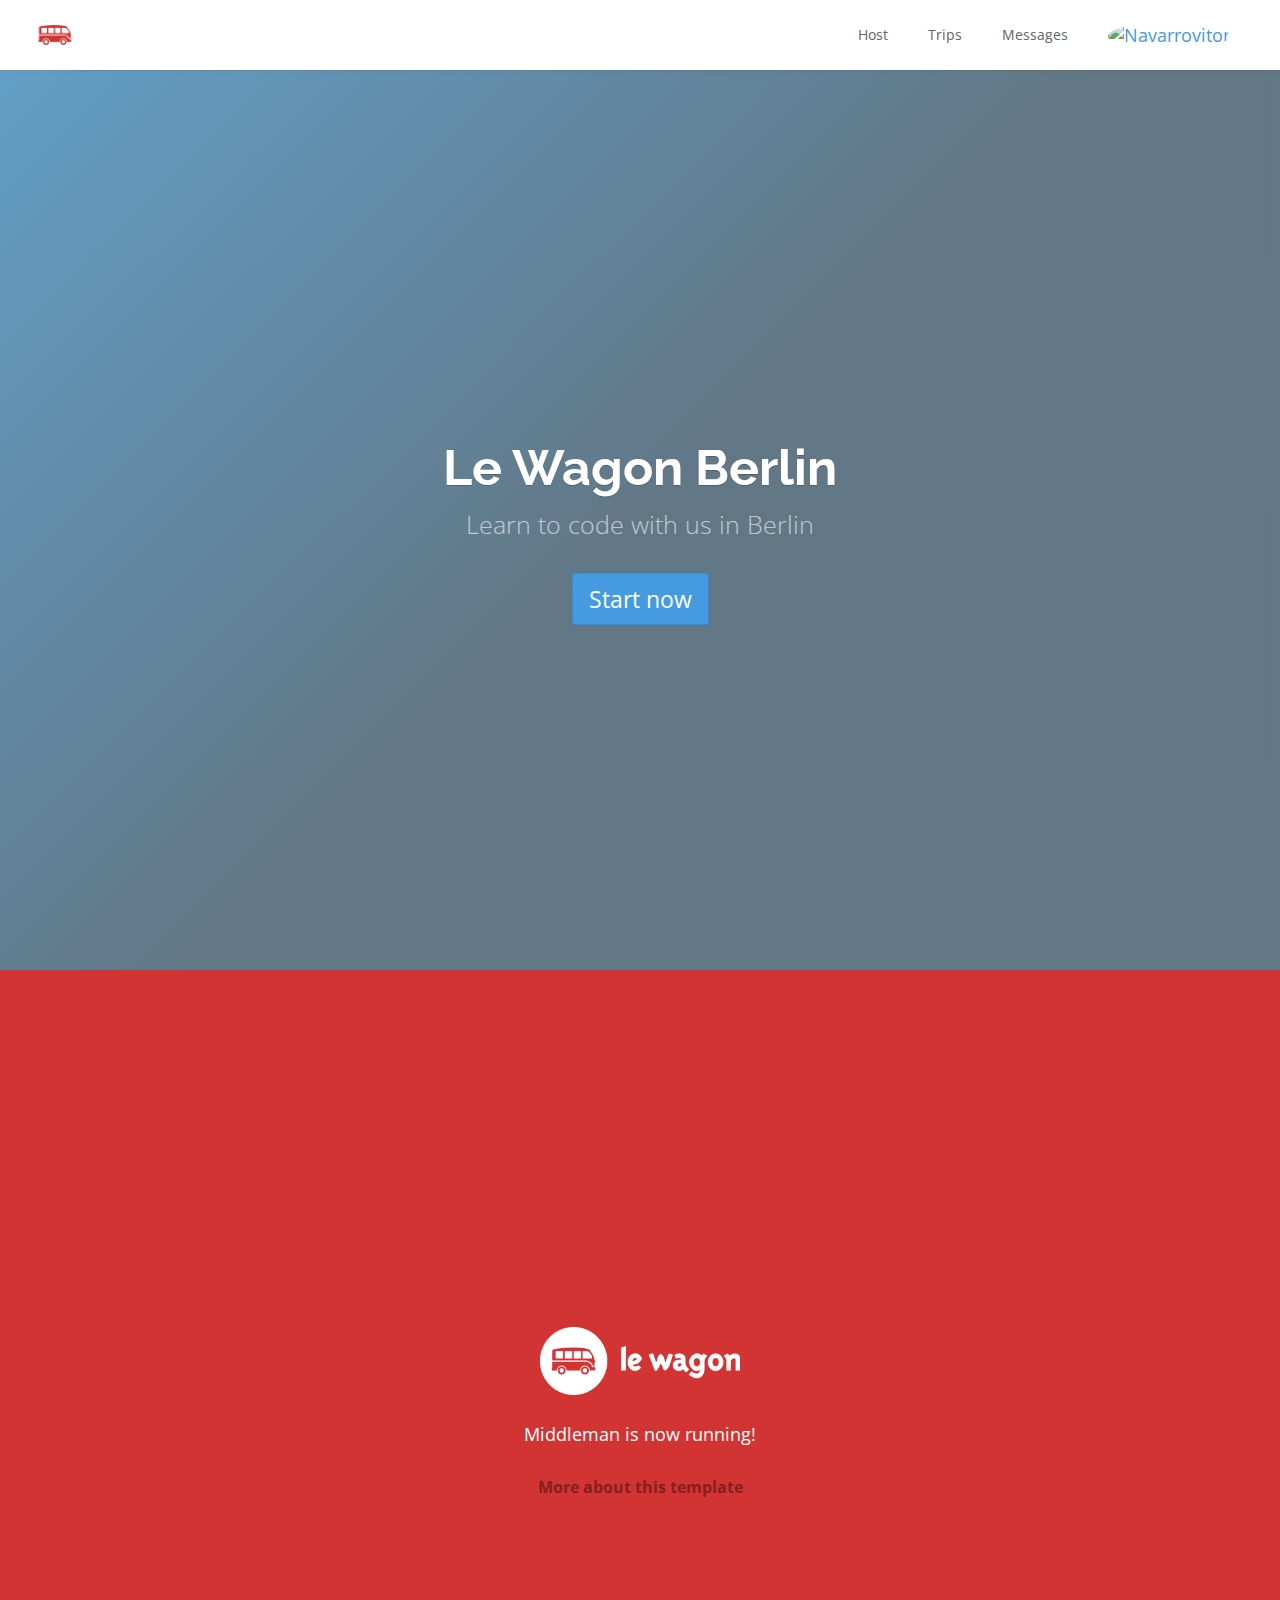
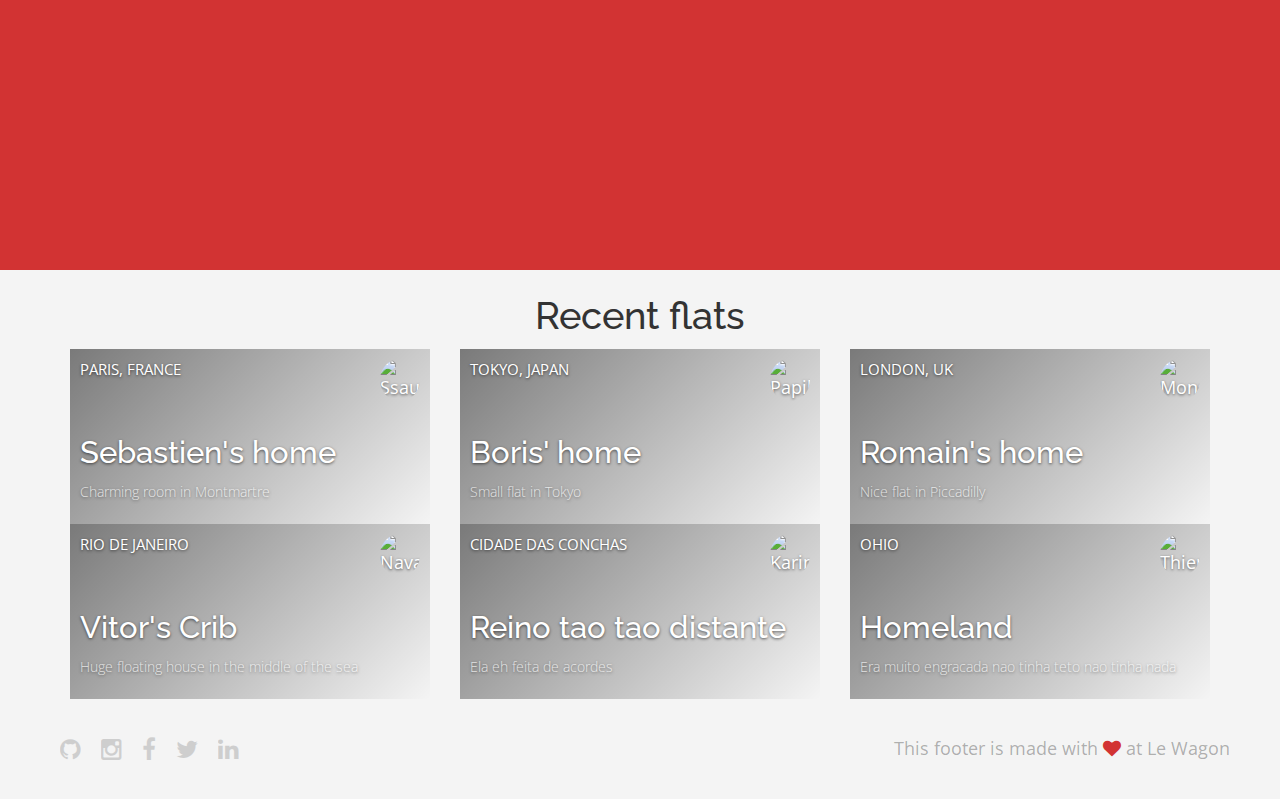
==== commit fe3244ca: "Automated commit at 2018-10-23 14:13:19 UTC by middleman-deploy 2.0.0-alpha" ====
--- a/index.html
+++ b/index.html
@@ -7,7 +7,7 @@
           content="width=device-width, initial-scale=1, shrink-to-fit=no">
     <!-- Use the title from a page's frontmatter if it has one -->
     <title>Le Wagon - Middleman</title>
-    <link href="stylesheets/application-e9272f2b.css" rel="stylesheet" />
+    <link href="stylesheets/application-536f785a.css" rel="stylesheet" />
     <script src="javascripts/application-93de88c9.js"></script>
     <link href="images/favicon-f15af148.png" rel="icon" type="image/png" />
   </head>
@@ -71,42 +71,75 @@
     </p>
   </div>
 </div>
-
-<div class="container">
+<div class="container" id="home-flats">
+  <h2 class="text-center">Recent flats</h2>
   <div class="row">
-    <div class="col-xs-12 col-sm-4">
-      <div class="card" style="background-image: linear-gradient(rgba(0,0,0,0.3), rgba(0,0,0,0.2)), url('https://kitt.lewagon.com/placeholder/cities/shanghai');">
-        <div class="card-category">Popular</div>
-        <div class="card-description">
-          <h2>Le Wagon Shanghai</h2>
-          <p>Very cool city, the best</p>
+      <div class="col-xs-12 col-sm-6 col-md-4">
+        <div class="card" style="background-image: linear-gradient(-225deg, rgba(0,0,0,0.5) 0%, rgba(0,0,0,0) 100%), url('https://kitt.lewagon.com/placeholder/cities/paris');">
+          <div class="card-category">Paris, France</div>
+          <div class="card-description">
+            <h3>Sebastien's home</h3>
+            <p>Charming room in Montmartre</p>
+          </div>
+          <img src="https://kitt.lewagon.com/placeholder/users/ssaunier" class="card-user" alt="Ssaunier" />
+          <a href="flats/ssaunier.html" class="card-link"></a>
         </div>
-        <img class="card-user" src="https://kitt.lewagon.com/placeholder/users/tgenaitay">
-        <a class="card-link" href="#" ></a>
       </div>
-    </div>
-    <div class="col-xs-12 col-sm-4">
-      <div class="card" style="background-image: linear-gradient(rgba(0,0,0,0.3), rgba(0,0,0,0.2)), url('https://kitt.lewagon.com/placeholder/cities/shanghai');">
-        <div class="card-category">Popular</div>
-        <div class="card-description">
-          <h2>Le Wagon Shanghai</h2>
-          <p>Very cool city, the best</p>
+      <div class="col-xs-12 col-sm-6 col-md-4">
+        <div class="card" style="background-image: linear-gradient(-225deg, rgba(0,0,0,0.5) 0%, rgba(0,0,0,0) 100%), url('https://kitt.lewagon.com/placeholder/cities/tokyo');">
+          <div class="card-category">Tokyo, Japan</div>
+          <div class="card-description">
+            <h3>Boris' home</h3>
+            <p>Small flat in Tokyo</p>
+          </div>
+          <img src="https://kitt.lewagon.com/placeholder/users/papillard" class="card-user" alt="Papillard" />
+          <a href="flats/papillard.html" class="card-link"></a>
         </div>
-        <img class="card-user" src="https://kitt.lewagon.com/placeholder/users/tgenaitay">
-        <a class="card-link" href="#" ></a>
       </div>
-    </div>
-    <div class="col-xs-12 col-sm-4">
-      <div class="card" style="background-image: linear-gradient(rgba(0,0,0,0.3), rgba(0,0,0,0.2)), url('https://kitt.lewagon.com/placeholder/cities/shanghai');">
-        <div class="card-category">Popular</div>
-        <div class="card-description">
-          <h2>Le Wagon Shanghai</h2>
-          <p>Very cool city, the best</p>
+      <div class="col-xs-12 col-sm-6 col-md-4">
+        <div class="card" style="background-image: linear-gradient(-225deg, rgba(0,0,0,0.5) 0%, rgba(0,0,0,0) 100%), url('https://kitt.lewagon.com/placeholder/cities/london');">
+          <div class="card-category">London, UK</div>
+          <div class="card-description">
+            <h3>Romain's home</h3>
+            <p>Nice flat in Piccadilly</p>
+          </div>
+          <img src="https://kitt.lewagon.com/placeholder/users/monsieurpaillard" class="card-user" alt="Monsieurpaillard" />
+          <a href="flats/monsieurpaillard.html" class="card-link"></a>
         </div>
-        <img class="card-user" src="https://kitt.lewagon.com/placeholder/users/tgenaitay">
-        <a class="card-link" href="#" ></a>
       </div>
-    </div>
+      <div class="col-xs-12 col-sm-6 col-md-4">
+        <div class="card" style="background-image: linear-gradient(-225deg, rgba(0,0,0,0.5) 0%, rgba(0,0,0,0) 100%), url('https://kitt.lewagon.com/placeholder/cities/rio');">
+          <div class="card-category">Rio de Janeiro</div>
+          <div class="card-description">
+            <h3>Vitor's Crib</h3>
+            <p>Huge floating house in the middle of the sea</p>
+          </div>
+          <img src="https://kitt.lewagon.com/placeholder/users/navarrovitor" class="card-user" alt="Navarrovitor" />
+          <a href="flats/navarrovitor.html" class="card-link"></a>
+        </div>
+      </div>
+      <div class="col-xs-12 col-sm-6 col-md-4">
+        <div class="card" style="background-image: linear-gradient(-225deg, rgba(0,0,0,0.5) 0%, rgba(0,0,0,0) 100%), url('https://kitt.lewagon.com/placeholder/cities/conchas');">
+          <div class="card-category">Cidade das conchas</div>
+          <div class="card-description">
+            <h3>Reino tao tao distante</h3>
+            <p>Ela eh feita de acordes</p>
+          </div>
+          <img src="https://kitt.lewagon.com/placeholder/users/karinamerulla" class="card-user" alt="Karinamerulla" />
+          <a href="flats/karinamerulla.html" class="card-link"></a>
+        </div>
+      </div>
+      <div class="col-xs-12 col-sm-6 col-md-4">
+        <div class="card" style="background-image: linear-gradient(-225deg, rgba(0,0,0,0.5) 0%, rgba(0,0,0,0) 100%), url('https://kitt.lewagon.com/placeholder/cities/ohio');">
+          <div class="card-category">Ohio</div>
+          <div class="card-description">
+            <h3>Homeland</h3>
+            <p>Era muito engracada nao tinha teto nao tinha nada</p>
+          </div>
+          <img src="https://kitt.lewagon.com/placeholder/users/thierrymr" class="card-user" alt="Thierrymr" />
+          <a href="flats/thierrymr.html" class="card-link"></a>
+        </div>
+      </div>
   </div>
 </div>
 
--- a/stylesheets/application-536f785a.css
+++ b/stylesheets/application-536f785a.css
@@ -0,0 +1,8 @@
+@import url("https://fonts.googleapis.com/css?family=Open+Sans:400,300,700|Raleway:400,100,300,700,500");/*!
+ * Bootstrap v3.3.7 (http://getbootstrap.com)
+ * Copyright 2011-2016 Twitter, Inc.
+ * Licensed under MIT (https://github.com/twbs/bootstrap/blob/master/LICENSE)
+ *//*! normalize.css v3.0.3 | MIT License | github.com/necolas/normalize.css */html{font-family:sans-serif;-ms-text-size-adjust:100%;-webkit-text-size-adjust:100%}body{margin:0}article,aside,details,figcaption,figure,footer,header,hgroup,main,menu,nav,section,summary{display:block}audio,canvas,progress,video{display:inline-block;vertical-align:baseline}audio:not([controls]){display:none;height:0}[hidden],template{display:none}a{background-color:transparent}a:active,a:hover{outline:0}abbr[title]{border-bottom:1px dotted}b,strong{font-weight:bold}dfn{font-style:italic}h1{font-size:2em;margin:0.67em 0}mark{background:#ff0;color:#000}small{font-size:80%}sub,sup{font-size:75%;line-height:0;position:relative;vertical-align:baseline}sup{top:-0.5em}sub{bottom:-0.25em}img{border:0}svg:not(:root){overflow:hidden}figure{margin:1em 40px}hr{-webkit-box-sizing:content-box;box-sizing:content-box;height:0}pre{overflow:auto}code,kbd,pre,samp{font-family:monospace, monospace;font-size:1em}button,input,optgroup,select,textarea{color:inherit;font:inherit;margin:0}button{overflow:visible}button,select{text-transform:none}button,html input[type="button"],input[type="reset"],input[type="submit"]{-webkit-appearance:button;cursor:pointer}button[disabled],html input[disabled]{cursor:default}button::-moz-focus-inner,input::-moz-focus-inner{border:0;padding:0}input{line-height:normal}input[type="checkbox"],input[type="radio"]{-webkit-box-sizing:border-box;box-sizing:border-box;padding:0}input[type="number"]::-webkit-inner-spin-button,input[type="number"]::-webkit-outer-spin-button{height:auto}input[type="search"]{-webkit-appearance:textfield;-webkit-box-sizing:content-box;box-sizing:content-box}input[type="search"]::-webkit-search-cancel-button,input[type="search"]::-webkit-search-decoration{-webkit-appearance:none}fieldset{border:1px solid #c0c0c0;margin:0 2px;padding:0.35em 0.625em 0.75em}legend{border:0;padding:0}textarea{overflow:auto}optgroup{font-weight:bold}table{border-collapse:collapse;border-spacing:0}td,th{padding:0}/*! Source: https://github.com/h5bp/html5-boilerplate/blob/master/src/css/main.css */@media print{*,*:before,*:after{background:transparent !important;color:#000 !important;-webkit-box-shadow:none !important;box-shadow:none !important;text-shadow:none !important}a,a:visited{text-decoration:underline}a[href]:after{content:" (" attr(href) ")"}abbr[title]:after{content:" (" attr(title) ")"}a[href^="#"]:after,a[href^="javascript:"]:after{content:""}pre,blockquote{border:1px solid #999;page-break-inside:avoid}thead{display:table-header-group}tr,img{page-break-inside:avoid}img{max-width:100% !important}p,h2,h3{orphans:3;widows:3}h2,h3{page-break-after:avoid}.navbar{display:none}.btn>.caret,.dropup>.btn>.caret{border-top-color:#000 !important}.label{border:1px solid #000}.table{border-collapse:collapse !important}.table td,.table th{background-color:#fff !important}.table-bordered th,.table-bordered td{border:1px solid #ddd !important}}@font-face{font-family:'Glyphicons Halflings';src:url("../assets/bootstrap/glyphicons-halflings-regular-86b6f62b.eot");src:url("../assets/bootstrap/glyphicons-halflings-regular-86b6f62b.eot?#iefix") format("embedded-opentype"),url("../assets/bootstrap/glyphicons-halflings-regular-ca35b697.woff2") format("woff2"),url("../assets/bootstrap/glyphicons-halflings-regular-278e49a8.woff") format("woff"),url("../assets/bootstrap/glyphicons-halflings-regular-44bc1850.ttf") format("truetype"),url("../assets/bootstrap/glyphicons-halflings-regular-de51a849.svg#glyphicons_halflingsregular") format("svg")}.glyphicon{position:relative;top:1px;display:inline-block;font-family:'Glyphicons Halflings';font-style:normal;font-weight:normal;line-height:1;-webkit-font-smoothing:antialiased;-moz-osx-font-smoothing:grayscale}.glyphicon-asterisk:before{content:"\002a"}.glyphicon-plus:before{content:"\002b"}.glyphicon-euro:before,.glyphicon-eur:before{content:"\20ac"}.glyphicon-minus:before{content:"\2212"}.glyphicon-cloud:before{content:"\2601"}.glyphicon-envelope:before{content:"\2709"}.glyphicon-pencil:before{content:"\270f"}.glyphicon-glass:before{content:"\e001"}.glyphicon-music:before{content:"\e002"}.glyphicon-search:before{content:"\e003"}.glyphicon-heart:before{content:"\e005"}.glyphicon-star:before{content:"\e006"}.glyphicon-star-empty:before{content:"\e007"}.glyphicon-user:before{content:"\e008"}.glyphicon-film:before{content:"\e009"}.glyphicon-th-large:before{content:"\e010"}.glyphicon-th:before{content:"\e011"}.glyphicon-th-list:before{content:"\e012"}.glyphicon-ok:before{content:"\e013"}.glyphicon-remove:before{content:"\e014"}.glyphicon-zoom-in:before{content:"\e015"}.glyphicon-zoom-out:before{content:"\e016"}.glyphicon-off:before{content:"\e017"}.glyphicon-signal:before{content:"\e018"}.glyphicon-cog:before{content:"\e019"}.glyphicon-trash:before{content:"\e020"}.glyphicon-home:before{content:"\e021"}.glyphicon-file:before{content:"\e022"}.glyphicon-time:before{content:"\e023"}.glyphicon-road:before{content:"\e024"}.glyphicon-download-alt:before{content:"\e025"}.glyphicon-download:before{content:"\e026"}.glyphicon-upload:before{content:"\e027"}.glyphicon-inbox:before{content:"\e028"}.glyphicon-play-circle:before{content:"\e029"}.glyphicon-repeat:before{content:"\e030"}.glyphicon-refresh:before{content:"\e031"}.glyphicon-list-alt:before{content:"\e032"}.glyphicon-lock:before{content:"\e033"}.glyphicon-flag:before{content:"\e034"}.glyphicon-headphones:before{content:"\e035"}.glyphicon-volume-off:before{content:"\e036"}.glyphicon-volume-down:before{content:"\e037"}.glyphicon-volume-up:before{content:"\e038"}.glyphicon-qrcode:before{content:"\e039"}.glyphicon-barcode:before{content:"\e040"}.glyphicon-tag:before{content:"\e041"}.glyphicon-tags:before{content:"\e042"}.glyphicon-book:before{content:"\e043"}.glyphicon-bookmark:before{content:"\e044"}.glyphicon-print:before{content:"\e045"}.glyphicon-camera:before{content:"\e046"}.glyphicon-font:before{content:"\e047"}.glyphicon-bold:before{content:"\e048"}.glyphicon-italic:before{content:"\e049"}.glyphicon-text-height:before{content:"\e050"}.glyphicon-text-width:before{content:"\e051"}.glyphicon-align-left:before{content:"\e052"}.glyphicon-align-center:before{content:"\e053"}.glyphicon-align-right:before{content:"\e054"}.glyphicon-align-justify:before{content:"\e055"}.glyphicon-list:before{content:"\e056"}.glyphicon-indent-left:before{content:"\e057"}.glyphicon-indent-right:before{content:"\e058"}.glyphicon-facetime-video:before{content:"\e059"}.glyphicon-picture:before{content:"\e060"}.glyphicon-map-marker:before{content:"\e062"}.glyphicon-adjust:before{content:"\e063"}.glyphicon-tint:before{content:"\e064"}.glyphicon-edit:before{content:"\e065"}.glyphicon-share:before{content:"\e066"}.glyphicon-check:before{content:"\e067"}.glyphicon-move:before{content:"\e068"}.glyphicon-step-backward:before{content:"\e069"}.glyphicon-fast-backward:before{content:"\e070"}.glyphicon-backward:before{content:"\e071"}.glyphicon-play:before{content:"\e072"}.glyphicon-pause:before{content:"\e073"}.glyphicon-stop:before{content:"\e074"}.glyphicon-forward:before{content:"\e075"}.glyphicon-fast-forward:before{content:"\e076"}.glyphicon-step-forward:before{content:"\e077"}.glyphicon-eject:before{content:"\e078"}.glyphicon-chevron-left:before{content:"\e079"}.glyphicon-chevron-right:before{content:"\e080"}.glyphicon-plus-sign:before{content:"\e081"}.glyphicon-minus-sign:before{content:"\e082"}.glyphicon-remove-sign:before{content:"\e083"}.glyphicon-ok-sign:before{content:"\e084"}.glyphicon-question-sign:before{content:"\e085"}.glyphicon-info-sign:before{content:"\e086"}.glyphicon-screenshot:before{content:"\e087"}.glyphicon-remove-circle:before{content:"\e088"}.glyphicon-ok-circle:before{content:"\e089"}.glyphicon-ban-circle:before{content:"\e090"}.glyphicon-arrow-left:before{content:"\e091"}.glyphicon-arrow-right:before{content:"\e092"}.glyphicon-arrow-up:before{content:"\e093"}.glyphicon-arrow-down:before{content:"\e094"}.glyphicon-share-alt:before{content:"\e095"}.glyphicon-resize-full:before{content:"\e096"}.glyphicon-resize-small:before{content:"\e097"}.glyphicon-exclamation-sign:before{content:"\e101"}.glyphicon-gift:before{content:"\e102"}.glyphicon-leaf:before{content:"\e103"}.glyphicon-fire:before{content:"\e104"}.glyphicon-eye-open:before{content:"\e105"}.glyphicon-eye-close:before{content:"\e106"}.glyphicon-warning-sign:before{content:"\e107"}.glyphicon-plane:before{content:"\e108"}.glyphicon-calendar:before{content:"\e109"}.glyphicon-random:before{content:"\e110"}.glyphicon-comment:before{content:"\e111"}.glyphicon-magnet:before{content:"\e112"}.glyphicon-chevron-up:before{content:"\e113"}.glyphicon-chevron-down:before{content:"\e114"}.glyphicon-retweet:before{content:"\e115"}.glyphicon-shopping-cart:before{content:"\e116"}.glyphicon-folder-close:before{content:"\e117"}.glyphicon-folder-open:before{content:"\e118"}.glyphicon-resize-vertical:before{content:"\e119"}.glyphicon-resize-horizontal:before{content:"\e120"}.glyphicon-hdd:before{content:"\e121"}.glyphicon-bullhorn:before{content:"\e122"}.glyphicon-bell:before{content:"\e123"}.glyphicon-certificate:before{content:"\e124"}.glyphicon-thumbs-up:before{content:"\e125"}.glyphicon-thumbs-down:before{content:"\e126"}.glyphicon-hand-right:before{content:"\e127"}.glyphicon-hand-left:before{content:"\e128"}.glyphicon-hand-up:before{content:"\e129"}.glyphicon-hand-down:before{content:"\e130"}.glyphicon-circle-arrow-right:before{content:"\e131"}.glyphicon-circle-arrow-left:before{content:"\e132"}.glyphicon-circle-arrow-up:before{content:"\e133"}.glyphicon-circle-arrow-down:before{content:"\e134"}.glyphicon-globe:before{content:"\e135"}.glyphicon-wrench:before{content:"\e136"}.glyphicon-tasks:before{content:"\e137"}.glyphicon-filter:before{content:"\e138"}.glyphicon-briefcase:before{content:"\e139"}.glyphicon-fullscreen:before{content:"\e140"}.glyphicon-dashboard:before{content:"\e141"}.glyphicon-paperclip:before{content:"\e142"}.glyphicon-heart-empty:before{content:"\e143"}.glyphicon-link:before{content:"\e144"}.glyphicon-phone:before{content:"\e145"}.glyphicon-pushpin:before{content:"\e146"}.glyphicon-usd:before{content:"\e148"}.glyphicon-gbp:before{content:"\e149"}.glyphicon-sort:before{content:"\e150"}.glyphicon-sort-by-alphabet:before{content:"\e151"}.glyphicon-sort-by-alphabet-alt:before{content:"\e152"}.glyphicon-sort-by-order:before{content:"\e153"}.glyphicon-sort-by-order-alt:before{content:"\e154"}.glyphicon-sort-by-attributes:before{content:"\e155"}.glyphicon-sort-by-attributes-alt:before{content:"\e156"}.glyphicon-unchecked:before{content:"\e157"}.glyphicon-expand:before{content:"\e158"}.glyphicon-collapse-down:before{content:"\e159"}.glyphicon-collapse-up:before{content:"\e160"}.glyphicon-log-in:before{content:"\e161"}.glyphicon-flash:before{content:"\e162"}.glyphicon-log-out:before{content:"\e163"}.glyphicon-new-window:before{content:"\e164"}.glyphicon-record:before{content:"\e165"}.glyphicon-save:before{content:"\e166"}.glyphicon-open:before{content:"\e167"}.glyphicon-saved:before{content:"\e168"}.glyphicon-import:before{content:"\e169"}.glyphicon-export:before{content:"\e170"}.glyphicon-send:before{content:"\e171"}.glyphicon-floppy-disk:before{content:"\e172"}.glyphicon-floppy-saved:before{content:"\e173"}.glyphicon-floppy-remove:before{content:"\e174"}.glyphicon-floppy-save:before{content:"\e175"}.glyphicon-floppy-open:before{content:"\e176"}.glyphicon-credit-card:before{content:"\e177"}.glyphicon-transfer:before{content:"\e178"}.glyphicon-cutlery:before{content:"\e179"}.glyphicon-header:before{content:"\e180"}.glyphicon-compressed:before{content:"\e181"}.glyphicon-earphone:before{content:"\e182"}.glyphicon-phone-alt:before{content:"\e183"}.glyphicon-tower:before{content:"\e184"}.glyphicon-stats:before{content:"\e185"}.glyphicon-sd-video:before{content:"\e186"}.glyphicon-hd-video:before{content:"\e187"}.glyphicon-subtitles:before{content:"\e188"}.glyphicon-sound-stereo:before{content:"\e189"}.glyphicon-sound-dolby:before{content:"\e190"}.glyphicon-sound-5-1:before{content:"\e191"}.glyphicon-sound-6-1:before{content:"\e192"}.glyphicon-sound-7-1:before{content:"\e193"}.glyphicon-copyright-mark:before{content:"\e194"}.glyphicon-registration-mark:before{content:"\e195"}.glyphicon-cloud-download:before{content:"\e197"}.glyphicon-cloud-upload:before{content:"\e198"}.glyphicon-tree-conifer:before{content:"\e199"}.glyphicon-tree-deciduous:before{content:"\e200"}.glyphicon-cd:before{content:"\e201"}.glyphicon-save-file:before{content:"\e202"}.glyphicon-open-file:before{content:"\e203"}.glyphicon-level-up:before{content:"\e204"}.glyphicon-copy:before{content:"\e205"}.glyphicon-paste:before{content:"\e206"}.glyphicon-alert:before{content:"\e209"}.glyphicon-equalizer:before{content:"\e210"}.glyphicon-king:before{content:"\e211"}.glyphicon-queen:before{content:"\e212"}.glyphicon-pawn:before{content:"\e213"}.glyphicon-bishop:before{content:"\e214"}.glyphicon-knight:before{content:"\e215"}.glyphicon-baby-formula:before{content:"\e216"}.glyphicon-tent:before{content:"\26fa"}.glyphicon-blackboard:before{content:"\e218"}.glyphicon-bed:before{content:"\e219"}.glyphicon-apple:before{content:"\f8ff"}.glyphicon-erase:before{content:"\e221"}.glyphicon-hourglass:before{content:"\231b"}.glyphicon-lamp:before{content:"\e223"}.glyphicon-duplicate:before{content:"\e224"}.glyphicon-piggy-bank:before{content:"\e225"}.glyphicon-scissors:before{content:"\e226"}.glyphicon-bitcoin:before{content:"\e227"}.glyphicon-btc:before{content:"\e227"}.glyphicon-xbt:before{content:"\e227"}.glyphicon-yen:before{content:"\00a5"}.glyphicon-jpy:before{content:"\00a5"}.glyphicon-ruble:before{content:"\20bd"}.glyphicon-rub:before{content:"\20bd"}.glyphicon-scale:before{content:"\e230"}.glyphicon-ice-lolly:before{content:"\e231"}.glyphicon-ice-lolly-tasted:before{content:"\e232"}.glyphicon-education:before{content:"\e233"}.glyphicon-option-horizontal:before{content:"\e234"}.glyphicon-option-vertical:before{content:"\e235"}.glyphicon-menu-hamburger:before{content:"\e236"}.glyphicon-modal-window:before{content:"\e237"}.glyphicon-oil:before{content:"\e238"}.glyphicon-grain:before{content:"\e239"}.glyphicon-sunglasses:before{content:"\e240"}.glyphicon-text-size:before{content:"\e241"}.glyphicon-text-color:before{content:"\e242"}.glyphicon-text-background:before{content:"\e243"}.glyphicon-object-align-top:before{content:"\e244"}.glyphicon-object-align-bottom:before{content:"\e245"}.glyphicon-object-align-horizontal:before{content:"\e246"}.glyphicon-object-align-left:before{content:"\e247"}.glyphicon-object-align-vertical:before{content:"\e248"}.glyphicon-object-align-right:before{content:"\e249"}.glyphicon-triangle-right:before{content:"\e250"}.glyphicon-triangle-left:before{content:"\e251"}.glyphicon-triangle-bottom:before{content:"\e252"}.glyphicon-triangle-top:before{content:"\e253"}.glyphicon-console:before{content:"\e254"}.glyphicon-superscript:before{content:"\e255"}.glyphicon-subscript:before{content:"\e256"}.glyphicon-menu-left:before{content:"\e257"}.glyphicon-menu-right:before{content:"\e258"}.glyphicon-menu-down:before{content:"\e259"}.glyphicon-menu-up:before{content:"\e260"}*{-webkit-box-sizing:border-box;box-sizing:border-box}*:before,*:after{-webkit-box-sizing:border-box;box-sizing:border-box}html{font-size:10px;-webkit-tap-highlight-color:transparent}body{font-family:"Open Sans", "Helvetica", "sans-serif";font-size:18px;line-height:1.42857143;color:#333333;background-color:#F4F4F4}input,button,select,textarea{font-family:inherit;font-size:inherit;line-height:inherit}a{color:#469AE0;text-decoration:none}a:hover,a:focus{color:#1f74ba;text-decoration:underline}a:focus{outline:5px auto -webkit-focus-ring-color;outline-offset:-2px}figure{margin:0}img{vertical-align:middle}.img-responsive{display:block;max-width:100%;height:auto}.img-rounded{border-radius:2px}.img-thumbnail{padding:4px;line-height:1.42857143;background-color:#F4F4F4;border:1px solid #ddd;border-radius:2px;-webkit-transition:all 0.2s ease-in-out;transition:all 0.2s ease-in-out;display:inline-block;max-width:100%;height:auto}.img-circle{border-radius:50%}hr{margin-top:25px;margin-bottom:25px;border:0;border-top:1px solid #eeeeee}.sr-only{position:absolute;width:1px;height:1px;margin:-1px;padding:0;overflow:hidden;clip:rect(0, 0, 0, 0);border:0}.sr-only-focusable:active,.sr-only-focusable:focus{position:static;width:auto;height:auto;margin:0;overflow:visible;clip:auto}[role="button"]{cursor:pointer}h1,h2,h3,h4,h5,h6,.h1,.h2,.h3,.h4,.h5,.h6{font-family:"Raleway", "Helvetica", "sans-serif";font-weight:500;line-height:1.1;color:inherit}h1 small,h1 .small,h2 small,h2 .small,h3 small,h3 .small,h4 small,h4 .small,h5 small,h5 .small,h6 small,h6 .small,.h1 small,.h1 .small,.h2 small,.h2 .small,.h3 small,.h3 .small,.h4 small,.h4 .small,.h5 small,.h5 .small,.h6 small,.h6 .small{font-weight:normal;line-height:1;color:#777777}h1,.h1,h2,.h2,h3,.h3{margin-top:25px;margin-bottom:12.5px}h1 small,h1 .small,.h1 small,.h1 .small,h2 small,h2 .small,.h2 small,.h2 .small,h3 small,h3 .small,.h3 small,.h3 .small{font-size:65%}h4,.h4,h5,.h5,h6,.h6{margin-top:12.5px;margin-bottom:12.5px}h4 small,h4 .small,.h4 small,.h4 .small,h5 small,h5 .small,.h5 small,.h5 .small,h6 small,h6 .small,.h6 small,.h6 .small{font-size:75%}h1,.h1{font-size:46px}h2,.h2{font-size:38px}h3,.h3{font-size:31px}h4,.h4{font-size:23px}h5,.h5{font-size:18px}h6,.h6{font-size:16px}p{margin:0 0 12.5px}.lead{margin-bottom:25px;font-size:20px;font-weight:300;line-height:1.4}@media (min-width: 768px){.lead{font-size:27px}}small,.small{font-size:88%}mark,.mark{background-color:#fcf8e3;padding:.2em}.text-left{text-align:left}.text-right{text-align:right}.text-center{text-align:center}.text-justify{text-align:justify}.text-nowrap{white-space:nowrap}.text-lowercase{text-transform:lowercase}.text-uppercase,.initialism{text-transform:uppercase}.text-capitalize{text-transform:capitalize}.text-muted{color:#777777}.text-primary{color:#469AE0}a.text-primary:hover,a.text-primary:focus{color:#2381d0}.text-success{color:#3c763d}a.text-success:hover,a.text-success:focus{color:#2b542c}.text-info{color:#31708f}a.text-info:hover,a.text-info:focus{color:#245269}.text-warning{color:#8a6d3b}a.text-warning:hover,a.text-warning:focus{color:#66512c}.text-danger{color:#a94442}a.text-danger:hover,a.text-danger:focus{color:#843534}.bg-primary{color:#fff}.bg-primary{background-color:#469AE0}a.bg-primary:hover,a.bg-primary:focus{background-color:#2381d0}.bg-success{background-color:#dff0d8}a.bg-success:hover,a.bg-success:focus{background-color:#c1e2b3}.bg-info{background-color:#d9edf7}a.bg-info:hover,a.bg-info:focus{background-color:#afd9ee}.bg-warning{background-color:#fcf8e3}a.bg-warning:hover,a.bg-warning:focus{background-color:#f7ecb5}.bg-danger{background-color:#f2dede}a.bg-danger:hover,a.bg-danger:focus{background-color:#e4b9b9}.page-header{padding-bottom:11.5px;margin:50px 0 25px;border-bottom:1px solid #eeeeee}ul,ol{margin-top:0;margin-bottom:12.5px}ul ul,ul ol,ol ul,ol ol{margin-bottom:0}.list-unstyled{padding-left:0;list-style:none}.list-inline{padding-left:0;list-style:none;margin-left:-5px}.list-inline>li{display:inline-block;padding-left:5px;padding-right:5px}dl{margin-top:0;margin-bottom:25px}dt,dd{line-height:1.42857143}dt{font-weight:bold}dd{margin-left:0}.dl-horizontal dd:before,.dl-horizontal dd:after{content:" ";display:table}.dl-horizontal dd:after{clear:both}@media (min-width: 768px){.dl-horizontal dt{float:left;width:160px;clear:left;text-align:right;overflow:hidden;text-overflow:ellipsis;white-space:nowrap}.dl-horizontal dd{margin-left:180px}}abbr[title],abbr[data-original-title]{cursor:help;border-bottom:1px dotted #777777}.initialism{font-size:90%}blockquote{padding:12.5px 25px;margin:0 0 25px;font-size:22.5px;border-left:5px solid #eeeeee}blockquote p:last-child,blockquote ul:last-child,blockquote ol:last-child{margin-bottom:0}blockquote footer,blockquote small,blockquote .small{display:block;font-size:80%;line-height:1.42857143;color:#777777}blockquote footer:before,blockquote small:before,blockquote .small:before{content:'\2014 \00A0'}.blockquote-reverse,blockquote.pull-right{padding-right:15px;padding-left:0;border-right:5px solid #eeeeee;border-left:0;text-align:right}.blockquote-reverse footer:before,.blockquote-reverse small:before,.blockquote-reverse .small:before,blockquote.pull-right footer:before,blockquote.pull-right small:before,blockquote.pull-right .small:before{content:''}.blockquote-reverse footer:after,.blockquote-reverse small:after,.blockquote-reverse .small:after,blockquote.pull-right footer:after,blockquote.pull-right small:after,blockquote.pull-right .small:after{content:'\00A0 \2014'}address{margin-bottom:25px;font-style:normal;line-height:1.42857143}code,kbd,pre,samp{font-family:Menlo, Monaco, Consolas, "Courier New", monospace}code{padding:2px 4px;font-size:90%;color:#c7254e;background-color:#f9f2f4;border-radius:2px}kbd{padding:2px 4px;font-size:90%;color:#fff;background-color:#333;border-radius:2px;-webkit-box-shadow:inset 0 -1px 0 rgba(0,0,0,0.25);box-shadow:inset 0 -1px 0 rgba(0,0,0,0.25)}kbd kbd{padding:0;font-size:100%;font-weight:bold;-webkit-box-shadow:none;box-shadow:none}pre{display:block;padding:12px;margin:0 0 12.5px;font-size:17px;line-height:1.42857143;word-break:break-all;word-wrap:break-word;color:#333333;background-color:#f5f5f5;border:1px solid #ccc;border-radius:2px}pre code{padding:0;font-size:inherit;color:inherit;white-space:pre-wrap;background-color:transparent;border-radius:0}.pre-scrollable{max-height:340px;overflow-y:scroll}.container{margin-right:auto;margin-left:auto;padding-left:15px;padding-right:15px}.container:before,.container:after{content:" ";display:table}.container:after{clear:both}@media (min-width: 768px){.container{width:750px}}@media (min-width: 992px){.container{width:970px}}@media (min-width: 1200px){.container{width:1170px}}.container-fluid{margin-right:auto;margin-left:auto;padding-left:15px;padding-right:15px}.container-fluid:before,.container-fluid:after{content:" ";display:table}.container-fluid:after{clear:both}.row{margin-left:-15px;margin-right:-15px}.row:before,.row:after{content:" ";display:table}.row:after{clear:both}.col-xs-1,.col-sm-1,.col-md-1,.col-lg-1,.col-xs-2,.col-sm-2,.col-md-2,.col-lg-2,.col-xs-3,.col-sm-3,.col-md-3,.col-lg-3,.col-xs-4,.col-sm-4,.col-md-4,.col-lg-4,.col-xs-5,.col-sm-5,.col-md-5,.col-lg-5,.col-xs-6,.col-sm-6,.col-md-6,.col-lg-6,.col-xs-7,.col-sm-7,.col-md-7,.col-lg-7,.col-xs-8,.col-sm-8,.col-md-8,.col-lg-8,.col-xs-9,.col-sm-9,.col-md-9,.col-lg-9,.col-xs-10,.col-sm-10,.col-md-10,.col-lg-10,.col-xs-11,.col-sm-11,.col-md-11,.col-lg-11,.col-xs-12,.col-sm-12,.col-md-12,.col-lg-12{position:relative;min-height:1px;padding-left:15px;padding-right:15px}.col-xs-1,.col-xs-2,.col-xs-3,.col-xs-4,.col-xs-5,.col-xs-6,.col-xs-7,.col-xs-8,.col-xs-9,.col-xs-10,.col-xs-11,.col-xs-12{float:left}.col-xs-1{width:8.33333333%}.col-xs-2{width:16.66666667%}.col-xs-3{width:25%}.col-xs-4{width:33.33333333%}.col-xs-5{width:41.66666667%}.col-xs-6{width:50%}.col-xs-7{width:58.33333333%}.col-xs-8{width:66.66666667%}.col-xs-9{width:75%}.col-xs-10{width:83.33333333%}.col-xs-11{width:91.66666667%}.col-xs-12{width:100%}.col-xs-pull-0{right:auto}.col-xs-pull-1{right:8.33333333%}.col-xs-pull-2{right:16.66666667%}.col-xs-pull-3{right:25%}.col-xs-pull-4{right:33.33333333%}.col-xs-pull-5{right:41.66666667%}.col-xs-pull-6{right:50%}.col-xs-pull-7{right:58.33333333%}.col-xs-pull-8{right:66.66666667%}.col-xs-pull-9{right:75%}.col-xs-pull-10{right:83.33333333%}.col-xs-pull-11{right:91.66666667%}.col-xs-pull-12{right:100%}.col-xs-push-0{left:auto}.col-xs-push-1{left:8.33333333%}.col-xs-push-2{left:16.66666667%}.col-xs-push-3{left:25%}.col-xs-push-4{left:33.33333333%}.col-xs-push-5{left:41.66666667%}.col-xs-push-6{left:50%}.col-xs-push-7{left:58.33333333%}.col-xs-push-8{left:66.66666667%}.col-xs-push-9{left:75%}.col-xs-push-10{left:83.33333333%}.col-xs-push-11{left:91.66666667%}.col-xs-push-12{left:100%}.col-xs-offset-0{margin-left:0%}.col-xs-offset-1{margin-left:8.33333333%}.col-xs-offset-2{margin-left:16.66666667%}.col-xs-offset-3{margin-left:25%}.col-xs-offset-4{margin-left:33.33333333%}.col-xs-offset-5{margin-left:41.66666667%}.col-xs-offset-6{margin-left:50%}.col-xs-offset-7{margin-left:58.33333333%}.col-xs-offset-8{margin-left:66.66666667%}.col-xs-offset-9{margin-left:75%}.col-xs-offset-10{margin-left:83.33333333%}.col-xs-offset-11{margin-left:91.66666667%}.col-xs-offset-12{margin-left:100%}@media (min-width: 768px){.col-sm-1,.col-sm-2,.col-sm-3,.col-sm-4,.col-sm-5,.col-sm-6,.col-sm-7,.col-sm-8,.col-sm-9,.col-sm-10,.col-sm-11,.col-sm-12{float:left}.col-sm-1{width:8.33333333%}.col-sm-2{width:16.66666667%}.col-sm-3{width:25%}.col-sm-4{width:33.33333333%}.col-sm-5{width:41.66666667%}.col-sm-6{width:50%}.col-sm-7{width:58.33333333%}.col-sm-8{width:66.66666667%}.col-sm-9{width:75%}.col-sm-10{width:83.33333333%}.col-sm-11{width:91.66666667%}.col-sm-12{width:100%}.col-sm-pull-0{right:auto}.col-sm-pull-1{right:8.33333333%}.col-sm-pull-2{right:16.66666667%}.col-sm-pull-3{right:25%}.col-sm-pull-4{right:33.33333333%}.col-sm-pull-5{right:41.66666667%}.col-sm-pull-6{right:50%}.col-sm-pull-7{right:58.33333333%}.col-sm-pull-8{right:66.66666667%}.col-sm-pull-9{right:75%}.col-sm-pull-10{right:83.33333333%}.col-sm-pull-11{right:91.66666667%}.col-sm-pull-12{right:100%}.col-sm-push-0{left:auto}.col-sm-push-1{left:8.33333333%}.col-sm-push-2{left:16.66666667%}.col-sm-push-3{left:25%}.col-sm-push-4{left:33.33333333%}.col-sm-push-5{left:41.66666667%}.col-sm-push-6{left:50%}.col-sm-push-7{left:58.33333333%}.col-sm-push-8{left:66.66666667%}.col-sm-push-9{left:75%}.col-sm-push-10{left:83.33333333%}.col-sm-push-11{left:91.66666667%}.col-sm-push-12{left:100%}.col-sm-offset-0{margin-left:0%}.col-sm-offset-1{margin-left:8.33333333%}.col-sm-offset-2{margin-left:16.66666667%}.col-sm-offset-3{margin-left:25%}.col-sm-offset-4{margin-left:33.33333333%}.col-sm-offset-5{margin-left:41.66666667%}.col-sm-offset-6{margin-left:50%}.col-sm-offset-7{margin-left:58.33333333%}.col-sm-offset-8{margin-left:66.66666667%}.col-sm-offset-9{margin-left:75%}.col-sm-offset-10{margin-left:83.33333333%}.col-sm-offset-11{margin-left:91.66666667%}.col-sm-offset-12{margin-left:100%}}@media (min-width: 992px){.col-md-1,.col-md-2,.col-md-3,.col-md-4,.col-md-5,.col-md-6,.col-md-7,.col-md-8,.col-md-9,.col-md-10,.col-md-11,.col-md-12{float:left}.col-md-1{width:8.33333333%}.col-md-2{width:16.66666667%}.col-md-3{width:25%}.col-md-4{width:33.33333333%}.col-md-5{width:41.66666667%}.col-md-6{width:50%}.col-md-7{width:58.33333333%}.col-md-8{width:66.66666667%}.col-md-9{width:75%}.col-md-10{width:83.33333333%}.col-md-11{width:91.66666667%}.col-md-12{width:100%}.col-md-pull-0{right:auto}.col-md-pull-1{right:8.33333333%}.col-md-pull-2{right:16.66666667%}.col-md-pull-3{right:25%}.col-md-pull-4{right:33.33333333%}.col-md-pull-5{right:41.66666667%}.col-md-pull-6{right:50%}.col-md-pull-7{right:58.33333333%}.col-md-pull-8{right:66.66666667%}.col-md-pull-9{right:75%}.col-md-pull-10{right:83.33333333%}.col-md-pull-11{right:91.66666667%}.col-md-pull-12{right:100%}.col-md-push-0{left:auto}.col-md-push-1{left:8.33333333%}.col-md-push-2{left:16.66666667%}.col-md-push-3{left:25%}.col-md-push-4{left:33.33333333%}.col-md-push-5{left:41.66666667%}.col-md-push-6{left:50%}.col-md-push-7{left:58.33333333%}.col-md-push-8{left:66.66666667%}.col-md-push-9{left:75%}.col-md-push-10{left:83.33333333%}.col-md-push-11{left:91.66666667%}.col-md-push-12{left:100%}.col-md-offset-0{margin-left:0%}.col-md-offset-1{margin-left:8.33333333%}.col-md-offset-2{margin-left:16.66666667%}.col-md-offset-3{margin-left:25%}.col-md-offset-4{margin-left:33.33333333%}.col-md-offset-5{margin-left:41.66666667%}.col-md-offset-6{margin-left:50%}.col-md-offset-7{margin-left:58.33333333%}.col-md-offset-8{margin-left:66.66666667%}.col-md-offset-9{margin-left:75%}.col-md-offset-10{margin-left:83.33333333%}.col-md-offset-11{margin-left:91.66666667%}.col-md-offset-12{margin-left:100%}}@media (min-width: 1200px){.col-lg-1,.col-lg-2,.col-lg-3,.col-lg-4,.col-lg-5,.col-lg-6,.col-lg-7,.col-lg-8,.col-lg-9,.col-lg-10,.col-lg-11,.col-lg-12{float:left}.col-lg-1{width:8.33333333%}.col-lg-2{width:16.66666667%}.col-lg-3{width:25%}.col-lg-4{width:33.33333333%}.col-lg-5{width:41.66666667%}.col-lg-6{width:50%}.col-lg-7{width:58.33333333%}.col-lg-8{width:66.66666667%}.col-lg-9{width:75%}.col-lg-10{width:83.33333333%}.col-lg-11{width:91.66666667%}.col-lg-12{width:100%}.col-lg-pull-0{right:auto}.col-lg-pull-1{right:8.33333333%}.col-lg-pull-2{right:16.66666667%}.col-lg-pull-3{right:25%}.col-lg-pull-4{right:33.33333333%}.col-lg-pull-5{right:41.66666667%}.col-lg-pull-6{right:50%}.col-lg-pull-7{right:58.33333333%}.col-lg-pull-8{right:66.66666667%}.col-lg-pull-9{right:75%}.col-lg-pull-10{right:83.33333333%}.col-lg-pull-11{right:91.66666667%}.col-lg-pull-12{right:100%}.col-lg-push-0{left:auto}.col-lg-push-1{left:8.33333333%}.col-lg-push-2{left:16.66666667%}.col-lg-push-3{left:25%}.col-lg-push-4{left:33.33333333%}.col-lg-push-5{left:41.66666667%}.col-lg-push-6{left:50%}.col-lg-push-7{left:58.33333333%}.col-lg-push-8{left:66.66666667%}.col-lg-push-9{left:75%}.col-lg-push-10{left:83.33333333%}.col-lg-push-11{left:91.66666667%}.col-lg-push-12{left:100%}.col-lg-offset-0{margin-left:0%}.col-lg-offset-1{margin-left:8.33333333%}.col-lg-offset-2{margin-left:16.66666667%}.col-lg-offset-3{margin-left:25%}.col-lg-offset-4{margin-left:33.33333333%}.col-lg-offset-5{margin-left:41.66666667%}.col-lg-offset-6{margin-left:50%}.col-lg-offset-7{margin-left:58.33333333%}.col-lg-offset-8{margin-left:66.66666667%}.col-lg-offset-9{margin-left:75%}.col-lg-offset-10{margin-left:83.33333333%}.col-lg-offset-11{margin-left:91.66666667%}.col-lg-offset-12{margin-left:100%}}table{background-color:transparent}caption{padding-top:8px;padding-bottom:8px;color:#777777;text-align:left}th{text-align:left}.table{width:100%;max-width:100%;margin-bottom:25px}.table>thead>tr>th,.table>thead>tr>td,.table>tbody>tr>th,.table>tbody>tr>td,.table>tfoot>tr>th,.table>tfoot>tr>td{padding:8px;line-height:1.42857143;vertical-align:top;border-top:1px solid #ddd}.table>thead>tr>th{vertical-align:bottom;border-bottom:2px solid #ddd}.table>caption+thead>tr:first-child>th,.table>caption+thead>tr:first-child>td,.table>colgroup+thead>tr:first-child>th,.table>colgroup+thead>tr:first-child>td,.table>thead:first-child>tr:first-child>th,.table>thead:first-child>tr:first-child>td{border-top:0}.table>tbody+tbody{border-top:2px solid #ddd}.table .table{background-color:#F4F4F4}.table-condensed>thead>tr>th,.table-condensed>thead>tr>td,.table-condensed>tbody>tr>th,.table-condensed>tbody>tr>td,.table-condensed>tfoot>tr>th,.table-condensed>tfoot>tr>td{padding:5px}.table-bordered{border:1px solid #ddd}.table-bordered>thead>tr>th,.table-bordered>thead>tr>td,.table-bordered>tbody>tr>th,.table-bordered>tbody>tr>td,.table-bordered>tfoot>tr>th,.table-bordered>tfoot>tr>td{border:1px solid #ddd}.table-bordered>thead>tr>th,.table-bordered>thead>tr>td{border-bottom-width:2px}.table-striped>tbody>tr:nth-of-type(odd){background-color:#f9f9f9}.table-hover>tbody>tr:hover{background-color:#f5f5f5}table col[class*="col-"]{position:static;float:none;display:table-column}table td[class*="col-"],table th[class*="col-"]{position:static;float:none;display:table-cell}.table>thead>tr>td.active,.table>thead>tr>th.active,.table>thead>tr.active>td,.table>thead>tr.active>th,.table>tbody>tr>td.active,.table>tbody>tr>th.active,.table>tbody>tr.active>td,.table>tbody>tr.active>th,.table>tfoot>tr>td.active,.table>tfoot>tr>th.active,.table>tfoot>tr.active>td,.table>tfoot>tr.active>th{background-color:#f5f5f5}.table-hover>tbody>tr>td.active:hover,.table-hover>tbody>tr>th.active:hover,.table-hover>tbody>tr.active:hover>td,.table-hover>tbody>tr:hover>.active,.table-hover>tbody>tr.active:hover>th{background-color:#e8e8e8}.table>thead>tr>td.success,.table>thead>tr>th.success,.table>thead>tr.success>td,.table>thead>tr.success>th,.table>tbody>tr>td.success,.table>tbody>tr>th.success,.table>tbody>tr.success>td,.table>tbody>tr.success>th,.table>tfoot>tr>td.success,.table>tfoot>tr>th.success,.table>tfoot>tr.success>td,.table>tfoot>tr.success>th{background-color:#dff0d8}.table-hover>tbody>tr>td.success:hover,.table-hover>tbody>tr>th.success:hover,.table-hover>tbody>tr.success:hover>td,.table-hover>tbody>tr:hover>.success,.table-hover>tbody>tr.success:hover>th{background-color:#d0e9c6}.table>thead>tr>td.info,.table>thead>tr>th.info,.table>thead>tr.info>td,.table>thead>tr.info>th,.table>tbody>tr>td.info,.table>tbody>tr>th.info,.table>tbody>tr.info>td,.table>tbody>tr.info>th,.table>tfoot>tr>td.info,.table>tfoot>tr>th.info,.table>tfoot>tr.info>td,.table>tfoot>tr.info>th{background-color:#d9edf7}.table-hover>tbody>tr>td.info:hover,.table-hover>tbody>tr>th.info:hover,.table-hover>tbody>tr.info:hover>td,.table-hover>tbody>tr:hover>.info,.table-hover>tbody>tr.info:hover>th{background-color:#c4e3f3}.table>thead>tr>td.warning,.table>thead>tr>th.warning,.table>thead>tr.warning>td,.table>thead>tr.warning>th,.table>tbody>tr>td.warning,.table>tbody>tr>th.warning,.table>tbody>tr.warning>td,.table>tbody>tr.warning>th,.table>tfoot>tr>td.warning,.table>tfoot>tr>th.warning,.table>tfoot>tr.warning>td,.table>tfoot>tr.warning>th{background-color:#fcf8e3}.table-hover>tbody>tr>td.warning:hover,.table-hover>tbody>tr>th.warning:hover,.table-hover>tbody>tr.warning:hover>td,.table-hover>tbody>tr:hover>.warning,.table-hover>tbody>tr.warning:hover>th{background-color:#faf2cc}.table>thead>tr>td.danger,.table>thead>tr>th.danger,.table>thead>tr.danger>td,.table>thead>tr.danger>th,.table>tbody>tr>td.danger,.table>tbody>tr>th.danger,.table>tbody>tr.danger>td,.table>tbody>tr.danger>th,.table>tfoot>tr>td.danger,.table>tfoot>tr>th.danger,.table>tfoot>tr.danger>td,.table>tfoot>tr.danger>th{background-color:#f2dede}.table-hover>tbody>tr>td.danger:hover,.table-hover>tbody>tr>th.danger:hover,.table-hover>tbody>tr.danger:hover>td,.table-hover>tbody>tr:hover>.danger,.table-hover>tbody>tr.danger:hover>th{background-color:#ebcccc}.table-responsive{overflow-x:auto;min-height:0.01%}@media screen and (max-width: 767px){.table-responsive{width:100%;margin-bottom:18.75px;overflow-y:hidden;-ms-overflow-style:-ms-autohiding-scrollbar;border:1px solid #ddd}.table-responsive>.table{margin-bottom:0}.table-responsive>.table>thead>tr>th,.table-responsive>.table>thead>tr>td,.table-responsive>.table>tbody>tr>th,.table-responsive>.table>tbody>tr>td,.table-responsive>.table>tfoot>tr>th,.table-responsive>.table>tfoot>tr>td{white-space:nowrap}.table-responsive>.table-bordered{border:0}.table-responsive>.table-bordered>thead>tr>th:first-child,.table-responsive>.table-bordered>thead>tr>td:first-child,.table-responsive>.table-bordered>tbody>tr>th:first-child,.table-responsive>.table-bordered>tbody>tr>td:first-child,.table-responsive>.table-bordered>tfoot>tr>th:first-child,.table-responsive>.table-bordered>tfoot>tr>td:first-child{border-left:0}.table-responsive>.table-bordered>thead>tr>th:last-child,.table-responsive>.table-bordered>thead>tr>td:last-child,.table-responsive>.table-bordered>tbody>tr>th:last-child,.table-responsive>.table-bordered>tbody>tr>td:last-child,.table-responsive>.table-bordered>tfoot>tr>th:last-child,.table-responsive>.table-bordered>tfoot>tr>td:last-child{border-right:0}.table-responsive>.table-bordered>tbody>tr:last-child>th,.table-responsive>.table-bordered>tbody>tr:last-child>td,.table-responsive>.table-bordered>tfoot>tr:last-child>th,.table-responsive>.table-bordered>tfoot>tr:last-child>td{border-bottom:0}}fieldset{padding:0;margin:0;border:0;min-width:0}legend{display:block;width:100%;padding:0;margin-bottom:25px;font-size:27px;line-height:inherit;color:#333333;border:0;border-bottom:1px solid #e5e5e5}label{display:inline-block;max-width:100%;margin-bottom:5px;font-weight:bold}input[type="search"]{-webkit-box-sizing:border-box;box-sizing:border-box}input[type="radio"],input[type="checkbox"]{margin:4px 0 0;margin-top:1px \9;line-height:normal}input[type="file"]{display:block}input[type="range"]{display:block;width:100%}select[multiple],select[size]{height:auto}input[type="file"]:focus,input[type="radio"]:focus,input[type="checkbox"]:focus{outline:5px auto -webkit-focus-ring-color;outline-offset:-2px}output{display:block;padding-top:7px;font-size:18px;line-height:1.42857143;color:#000000}.form-control{display:block;width:100%;height:39px;padding:6px 12px;font-size:18px;line-height:1.42857143;color:#000000;background-color:#fff;background-image:none;border:1px solid #ccc;border-radius:2px;-webkit-box-shadow:inset 0 1px 1px rgba(0,0,0,0.075);box-shadow:inset 0 1px 1px rgba(0,0,0,0.075);-webkit-transition:border-color ease-in-out 0.15s, box-shadow ease-in-out 0.15s;-webkit-transition:border-color ease-in-out 0.15s, -webkit-box-shadow ease-in-out 0.15s;transition:border-color ease-in-out 0.15s, -webkit-box-shadow ease-in-out 0.15s;transition:border-color ease-in-out 0.15s, box-shadow ease-in-out 0.15s;transition:border-color ease-in-out 0.15s, box-shadow ease-in-out 0.15s, -webkit-box-shadow ease-in-out 0.15s}.form-control:focus{border-color:#66afe9;outline:0;-webkit-box-shadow:inset 0 1px 1px rgba(0,0,0,0.075),0 0 8px rgba(102,175,233,0.6);box-shadow:inset 0 1px 1px rgba(0,0,0,0.075),0 0 8px rgba(102,175,233,0.6)}.form-control::-moz-placeholder{color:#999;opacity:1}.form-control:-ms-input-placeholder{color:#999}.form-control::-webkit-input-placeholder{color:#999}.form-control::-ms-expand{border:0;background-color:transparent}.form-control[disabled],.form-control[readonly],fieldset[disabled] .form-control{background-color:#eeeeee;opacity:1}.form-control[disabled],fieldset[disabled] .form-control{cursor:not-allowed}textarea.form-control{height:auto}input[type="search"]{-webkit-appearance:none}@media screen and (-webkit-min-device-pixel-ratio: 0){input[type="date"].form-control,input[type="time"].form-control,input[type="datetime-local"].form-control,input[type="month"].form-control{line-height:39px}input[type="date"].input-sm,.input-group-sm>input[type="date"].form-control,.input-group-sm>input[type="date"].input-group-addon,.input-group-sm>.input-group-btn>input[type="date"].btn,.input-group-sm input[type="date"],input[type="time"].input-sm,.input-group-sm>input[type="time"].form-control,.input-group-sm>input[type="time"].input-group-addon,.input-group-sm>.input-group-btn>input[type="time"].btn,.input-group-sm input[type="time"],input[type="datetime-local"].input-sm,.input-group-sm>input[type="datetime-local"].form-control,.input-group-sm>input[type="datetime-local"].input-group-addon,.input-group-sm>.input-group-btn>input[type="datetime-local"].btn,.input-group-sm input[type="datetime-local"],input[type="month"].input-sm,.input-group-sm>input[type="month"].form-control,.input-group-sm>input[type="month"].input-group-addon,.input-group-sm>.input-group-btn>input[type="month"].btn,.input-group-sm input[type="month"]{line-height:36px}input[type="date"].input-lg,.input-group-lg>input[type="date"].form-control,.input-group-lg>input[type="date"].input-group-addon,.input-group-lg>.input-group-btn>input[type="date"].btn,.input-group-lg input[type="date"],input[type="time"].input-lg,.input-group-lg>input[type="time"].form-control,.input-group-lg>input[type="time"].input-group-addon,.input-group-lg>.input-group-btn>input[type="time"].btn,.input-group-lg input[type="time"],input[type="datetime-local"].input-lg,.input-group-lg>input[type="datetime-local"].form-control,.input-group-lg>input[type="datetime-local"].input-group-addon,.input-group-lg>.input-group-btn>input[type="datetime-local"].btn,.input-group-lg input[type="datetime-local"],input[type="month"].input-lg,.input-group-lg>input[type="month"].form-control,.input-group-lg>input[type="month"].input-group-addon,.input-group-lg>.input-group-btn>input[type="month"].btn,.input-group-lg input[type="month"]{line-height:53px}}.form-group{margin-bottom:15px}.radio,.checkbox{position:relative;display:block;margin-top:10px;margin-bottom:10px}.radio label,.checkbox label{min-height:25px;padding-left:20px;margin-bottom:0;font-weight:normal;cursor:pointer}.radio input[type="radio"],.radio-inline input[type="radio"],.checkbox input[type="checkbox"],.checkbox-inline input[type="checkbox"]{position:absolute;margin-left:-20px;margin-top:4px \9}.radio+.radio,.checkbox+.checkbox{margin-top:-5px}.radio-inline,.checkbox-inline{position:relative;display:inline-block;padding-left:20px;margin-bottom:0;vertical-align:middle;font-weight:normal;cursor:pointer}.radio-inline+.radio-inline,.checkbox-inline+.checkbox-inline{margin-top:0;margin-left:10px}input[type="radio"][disabled],input[type="radio"].disabled,fieldset[disabled] input[type="radio"],input[type="checkbox"][disabled],input[type="checkbox"].disabled,fieldset[disabled] input[type="checkbox"]{cursor:not-allowed}.radio-inline.disabled,fieldset[disabled] .radio-inline,.checkbox-inline.disabled,fieldset[disabled] .checkbox-inline{cursor:not-allowed}.radio.disabled label,fieldset[disabled] .radio label,.checkbox.disabled label,fieldset[disabled] .checkbox label{cursor:not-allowed}.form-control-static{padding-top:7px;padding-bottom:7px;margin-bottom:0;min-height:43px}.form-control-static.input-lg,.input-group-lg>.form-control-static.form-control,.input-group-lg>.form-control-static.input-group-addon,.input-group-lg>.input-group-btn>.form-control-static.btn,.form-control-static.input-sm,.input-group-sm>.form-control-static.form-control,.input-group-sm>.form-control-static.input-group-addon,.input-group-sm>.input-group-btn>.form-control-static.btn{padding-left:0;padding-right:0}.input-sm,.input-group-sm>.form-control,.input-group-sm>.input-group-addon,.input-group-sm>.input-group-btn>.btn{height:36px;padding:5px 10px;font-size:16px;line-height:1.5;border-radius:2px}select.input-sm,.input-group-sm>select.form-control,.input-group-sm>select.input-group-addon,.input-group-sm>.input-group-btn>select.btn{height:36px;line-height:36px}textarea.input-sm,.input-group-sm>textarea.form-control,.input-group-sm>textarea.input-group-addon,.input-group-sm>.input-group-btn>textarea.btn,select[multiple].input-sm,.input-group-sm>select[multiple].form-control,.input-group-sm>select[multiple].input-group-addon,.input-group-sm>.input-group-btn>select[multiple].btn{height:auto}.form-group-sm .form-control{height:36px;padding:5px 10px;font-size:16px;line-height:1.5;border-radius:2px}.form-group-sm select.form-control{height:36px;line-height:36px}.form-group-sm textarea.form-control,.form-group-sm select[multiple].form-control{height:auto}.form-group-sm .form-control-static{height:36px;min-height:41px;padding:6px 10px;font-size:16px;line-height:1.5}.input-lg,.input-group-lg>.form-control,.input-group-lg>.input-group-addon,.input-group-lg>.input-group-btn>.btn{height:53px;padding:10px 16px;font-size:23px;line-height:1.3333333;border-radius:2px}select.input-lg,.input-group-lg>select.form-control,.input-group-lg>select.input-group-addon,.input-group-lg>.input-group-btn>select.btn{height:53px;line-height:53px}textarea.input-lg,.input-group-lg>textarea.form-control,.input-group-lg>textarea.input-group-addon,.input-group-lg>.input-group-btn>textarea.btn,select[multiple].input-lg,.input-group-lg>select[multiple].form-control,.input-group-lg>select[multiple].input-group-addon,.input-group-lg>.input-group-btn>select[multiple].btn{height:auto}.form-group-lg .form-control{height:53px;padding:10px 16px;font-size:23px;line-height:1.3333333;border-radius:2px}.form-group-lg select.form-control{height:53px;line-height:53px}.form-group-lg textarea.form-control,.form-group-lg select[multiple].form-control{height:auto}.form-group-lg .form-control-static{height:53px;min-height:48px;padding:11px 16px;font-size:23px;line-height:1.3333333}.has-feedback{position:relative}.has-feedback .form-control{padding-right:48.75px}.form-control-feedback{position:absolute;top:0;right:0;z-index:2;display:block;width:39px;height:39px;line-height:39px;text-align:center;pointer-events:none}.input-lg+.form-control-feedback,.input-group-lg>.form-control+.form-control-feedback,.input-group-lg>.input-group-addon+.form-control-feedback,.input-group-lg>.input-group-btn>.btn+.form-control-feedback,.input-group-lg+.form-control-feedback,.form-group-lg .form-control+.form-control-feedback{width:53px;height:53px;line-height:53px}.input-sm+.form-control-feedback,.input-group-sm>.form-control+.form-control-feedback,.input-group-sm>.input-group-addon+.form-control-feedback,.input-group-sm>.input-group-btn>.btn+.form-control-feedback,.input-group-sm+.form-control-feedback,.form-group-sm .form-control+.form-control-feedback{width:36px;height:36px;line-height:36px}.has-success .help-block,.has-success .control-label,.has-success .radio,.has-success .checkbox,.has-success .radio-inline,.has-success .checkbox-inline,.has-success.radio label,.has-success.checkbox label,.has-success.radio-inline label,.has-success.checkbox-inline label{color:#3c763d}.has-success .form-control{border-color:#3c763d;-webkit-box-shadow:inset 0 1px 1px rgba(0,0,0,0.075);box-shadow:inset 0 1px 1px rgba(0,0,0,0.075)}.has-success .form-control:focus{border-color:#2b542c;-webkit-box-shadow:inset 0 1px 1px rgba(0,0,0,0.075),0 0 6px #67b168;box-shadow:inset 0 1px 1px rgba(0,0,0,0.075),0 0 6px #67b168}.has-success .input-group-addon{color:#3c763d;border-color:#3c763d;background-color:#dff0d8}.has-success .form-control-feedback{color:#3c763d}.has-warning .help-block,.has-warning .control-label,.has-warning .radio,.has-warning .checkbox,.has-warning .radio-inline,.has-warning .checkbox-inline,.has-warning.radio label,.has-warning.checkbox label,.has-warning.radio-inline label,.has-warning.checkbox-inline label{color:#8a6d3b}.has-warning .form-control{border-color:#8a6d3b;-webkit-box-shadow:inset 0 1px 1px rgba(0,0,0,0.075);box-shadow:inset 0 1px 1px rgba(0,0,0,0.075)}.has-warning .form-control:focus{border-color:#66512c;-webkit-box-shadow:inset 0 1px 1px rgba(0,0,0,0.075),0 0 6px #c0a16b;box-shadow:inset 0 1px 1px rgba(0,0,0,0.075),0 0 6px #c0a16b}.has-warning .input-group-addon{color:#8a6d3b;border-color:#8a6d3b;background-color:#fcf8e3}.has-warning .form-control-feedback{color:#8a6d3b}.has-error .help-block,.has-error .control-label,.has-error .radio,.has-error .checkbox,.has-error .radio-inline,.has-error .checkbox-inline,.has-error.radio label,.has-error.checkbox label,.has-error.radio-inline label,.has-error.checkbox-inline label{color:#a94442}.has-error .form-control{border-color:#a94442;-webkit-box-shadow:inset 0 1px 1px rgba(0,0,0,0.075);box-shadow:inset 0 1px 1px rgba(0,0,0,0.075)}.has-error .form-control:focus{border-color:#843534;-webkit-box-shadow:inset 0 1px 1px rgba(0,0,0,0.075),0 0 6px #ce8483;box-shadow:inset 0 1px 1px rgba(0,0,0,0.075),0 0 6px #ce8483}.has-error .input-group-addon{color:#a94442;border-color:#a94442;background-color:#f2dede}.has-error .form-control-feedback{color:#a94442}.has-feedback label ~ .form-control-feedback{top:30px}.has-feedback label.sr-only ~ .form-control-feedback{top:0}.help-block{display:block;margin-top:5px;margin-bottom:10px;color:#737373}@media (min-width: 768px){.form-inline .form-group{display:inline-block;margin-bottom:0;vertical-align:middle}.form-inline .form-control{display:inline-block;width:auto;vertical-align:middle}.form-inline .form-control-static{display:inline-block}.form-inline .input-group{display:inline-table;vertical-align:middle}.form-inline .input-group .input-group-addon,.form-inline .input-group .input-group-btn,.form-inline .input-group .form-control{width:auto}.form-inline .input-group>.form-control{width:100%}.form-inline .control-label{margin-bottom:0;vertical-align:middle}.form-inline .radio,.form-inline .checkbox{display:inline-block;margin-top:0;margin-bottom:0;vertical-align:middle}.form-inline .radio label,.form-inline .checkbox label{padding-left:0}.form-inline .radio input[type="radio"],.form-inline .checkbox input[type="checkbox"]{position:relative;margin-left:0}.form-inline .has-feedback .form-control-feedback{top:0}}.form-horizontal .radio,.form-horizontal .checkbox,.form-horizontal .radio-inline,.form-horizontal .checkbox-inline{margin-top:0;margin-bottom:0;padding-top:7px}.form-horizontal .radio,.form-horizontal .checkbox{min-height:32px}.form-horizontal .form-group{margin-left:-15px;margin-right:-15px}.form-horizontal .form-group:before,.form-horizontal .form-group:after{content:" ";display:table}.form-horizontal .form-group:after{clear:both}@media (min-width: 768px){.form-horizontal .control-label{text-align:right;margin-bottom:0;padding-top:7px}}.form-horizontal .has-feedback .form-control-feedback{right:15px}@media (min-width: 768px){.form-horizontal .form-group-lg .control-label{padding-top:11px;font-size:23px}}@media (min-width: 768px){.form-horizontal .form-group-sm .control-label{padding-top:6px;font-size:16px}}.btn{display:inline-block;margin-bottom:0;font-weight:normal;text-align:center;vertical-align:middle;-ms-touch-action:manipulation;touch-action:manipulation;cursor:pointer;background-image:none;border:1px solid transparent;white-space:nowrap;padding:6px 12px;font-size:18px;line-height:1.42857143;border-radius:2px;-webkit-user-select:none;-moz-user-select:none;-ms-user-select:none;user-select:none}.btn:focus,.btn.focus,.btn:active:focus,.btn:active.focus,.btn.active:focus,.btn.active.focus{outline:5px auto -webkit-focus-ring-color;outline-offset:-2px}.btn:hover,.btn:focus,.btn.focus{color:#333;text-decoration:none}.btn:active,.btn.active{outline:0;background-image:none;-webkit-box-shadow:inset 0 3px 5px rgba(0,0,0,0.125);box-shadow:inset 0 3px 5px rgba(0,0,0,0.125)}.btn.disabled,.btn[disabled],fieldset[disabled] .btn{cursor:not-allowed;opacity:0.65;filter:alpha(opacity=65);-webkit-box-shadow:none;box-shadow:none}a.btn.disabled,fieldset[disabled] a.btn{pointer-events:none}.btn-default{color:#333;background-color:#fff;border-color:#ccc}.btn-default:focus,.btn-default.focus{color:#333;background-color:#e6e6e6;border-color:#8c8c8c}.btn-default:hover{color:#333;background-color:#e6e6e6;border-color:#adadad}.btn-default:active,.btn-default.active,.open>.btn-default.dropdown-toggle{color:#333;background-color:#e6e6e6;border-color:#adadad}.btn-default:active:hover,.btn-default:active:focus,.btn-default:active.focus,.btn-default.active:hover,.btn-default.active:focus,.btn-default.active.focus,.open>.btn-default.dropdown-toggle:hover,.open>.btn-default.dropdown-toggle:focus,.open>.btn-default.dropdown-toggle.focus{color:#333;background-color:#d4d4d4;border-color:#8c8c8c}.btn-default:active,.btn-default.active,.open>.btn-default.dropdown-toggle{background-image:none}.btn-default.disabled:hover,.btn-default.disabled:focus,.btn-default.disabled.focus,.btn-default[disabled]:hover,.btn-default[disabled]:focus,.btn-default[disabled].focus,fieldset[disabled] .btn-default:hover,fieldset[disabled] .btn-default:focus,fieldset[disabled] .btn-default.focus{background-color:#fff;border-color:#ccc}.btn-default .badge{color:#fff;background-color:#333}.btn-primary{color:#fff;background-color:#469AE0;border-color:#308edc}.btn-primary:focus,.btn-primary.focus{color:#fff;background-color:#2381d0;border-color:#144b79}.btn-primary:hover{color:#fff;background-color:#2381d0;border-color:#1e6eb2}.btn-primary:active,.btn-primary.active,.open>.btn-primary.dropdown-toggle{color:#fff;background-color:#2381d0;border-color:#1e6eb2}.btn-primary:active:hover,.btn-primary:active:focus,.btn-primary:active.focus,.btn-primary.active:hover,.btn-primary.active:focus,.btn-primary.active.focus,.open>.btn-primary.dropdown-toggle:hover,.open>.btn-primary.dropdown-toggle:focus,.open>.btn-primary.dropdown-toggle.focus{color:#fff;background-color:#1e6eb2;border-color:#144b79}.btn-primary:active,.btn-primary.active,.open>.btn-primary.dropdown-toggle{background-image:none}.btn-primary.disabled:hover,.btn-primary.disabled:focus,.btn-primary.disabled.focus,.btn-primary[disabled]:hover,.btn-primary[disabled]:focus,.btn-primary[disabled].focus,fieldset[disabled] .btn-primary:hover,fieldset[disabled] .btn-primary:focus,fieldset[disabled] .btn-primary.focus{background-color:#469AE0;border-color:#308edc}.btn-primary .badge{color:#469AE0;background-color:#fff}.btn-success{color:#fff;background-color:#32B796;border-color:#2da386}.btn-success:focus,.btn-success.focus{color:#fff;background-color:#278f75;border-color:#113f34}.btn-success:hover{color:#fff;background-color:#278f75;border-color:#1f735e}.btn-success:active,.btn-success.active,.open>.btn-success.dropdown-toggle{color:#fff;background-color:#278f75;border-color:#1f735e}.btn-success:active:hover,.btn-success:active:focus,.btn-success:active.focus,.btn-success.active:hover,.btn-success.active:focus,.btn-success.active.focus,.open>.btn-success.dropdown-toggle:hover,.open>.btn-success.dropdown-toggle:focus,.open>.btn-success.dropdown-toggle.focus{color:#fff;background-color:#1f735e;border-color:#113f34}.btn-success:active,.btn-success.active,.open>.btn-success.dropdown-toggle{background-image:none}.btn-success.disabled:hover,.btn-success.disabled:focus,.btn-success.disabled.focus,.btn-success[disabled]:hover,.btn-success[disabled]:focus,.btn-success[disabled].focus,fieldset[disabled] .btn-success:hover,fieldset[disabled] .btn-success:focus,fieldset[disabled] .btn-success.focus{background-color:#32B796;border-color:#2da386}.btn-success .badge{color:#32B796;background-color:#fff}.btn-info{color:#fff;background-color:#FDB631;border-color:#fdad18}.btn-info:focus,.btn-info.focus{color:#fff;background-color:#f9a302;border-color:#946101}.btn-info:hover{color:#fff;background-color:#f9a302;border-color:#d58c02}.btn-info:active,.btn-info.active,.open>.btn-info.dropdown-toggle{color:#fff;background-color:#f9a302;border-color:#d58c02}.btn-info:active:hover,.btn-info:active:focus,.btn-info:active.focus,.btn-info.active:hover,.btn-info.active:focus,.btn-info.active.focus,.open>.btn-info.dropdown-toggle:hover,.open>.btn-info.dropdown-toggle:focus,.open>.btn-info.dropdown-toggle.focus{color:#fff;background-color:#d58c02;border-color:#946101}.btn-info:active,.btn-info.active,.open>.btn-info.dropdown-toggle{background-image:none}.btn-info.disabled:hover,.btn-info.disabled:focus,.btn-info.disabled.focus,.btn-info[disabled]:hover,.btn-info[disabled]:focus,.btn-info[disabled].focus,fieldset[disabled] .btn-info:hover,fieldset[disabled] .btn-info:focus,fieldset[disabled] .btn-info.focus{background-color:#FDB631;border-color:#fdad18}.btn-info .badge{color:#FDB631;background-color:#fff}.btn-warning{color:#fff;background-color:#E67E22;border-color:#d67118}.btn-warning:focus,.btn-warning.focus{color:#fff;background-color:#bf6516;border-color:#64350b}.btn-warning:hover{color:#fff;background-color:#bf6516;border-color:#9f5412}.btn-warning:active,.btn-warning.active,.open>.btn-warning.dropdown-toggle{color:#fff;background-color:#bf6516;border-color:#9f5412}.btn-warning:active:hover,.btn-warning:active:focus,.btn-warning:active.focus,.btn-warning.active:hover,.btn-warning.active:focus,.btn-warning.active.focus,.open>.btn-warning.dropdown-toggle:hover,.open>.btn-warning.dropdown-toggle:focus,.open>.btn-warning.dropdown-toggle.focus{color:#fff;background-color:#9f5412;border-color:#64350b}.btn-warning:active,.btn-warning.active,.open>.btn-warning.dropdown-toggle{background-image:none}.btn-warning.disabled:hover,.btn-warning.disabled:focus,.btn-warning.disabled.focus,.btn-warning[disabled]:hover,.btn-warning[disabled]:focus,.btn-warning[disabled].focus,fieldset[disabled] .btn-warning:hover,fieldset[disabled] .btn-warning:focus,fieldset[disabled] .btn-warning.focus{background-color:#E67E22;border-color:#d67118}.btn-warning .badge{color:#E67E22;background-color:#fff}.btn-danger{color:#fff;background-color:#EE5F5B;border-color:#ec4844}.btn-danger:focus,.btn-danger.focus{color:#fff;background-color:#e9322d;border-color:#9f1411}.btn-danger:hover{color:#fff;background-color:#e9322d;border-color:#dc1c17}.btn-danger:active,.btn-danger.active,.open>.btn-danger.dropdown-toggle{color:#fff;background-color:#e9322d;border-color:#dc1c17}.btn-danger:active:hover,.btn-danger:active:focus,.btn-danger:active.focus,.btn-danger.active:hover,.btn-danger.active:focus,.btn-danger.active.focus,.open>.btn-danger.dropdown-toggle:hover,.open>.btn-danger.dropdown-toggle:focus,.open>.btn-danger.dropdown-toggle.focus{color:#fff;background-color:#dc1c17;border-color:#9f1411}.btn-danger:active,.btn-danger.active,.open>.btn-danger.dropdown-toggle{background-image:none}.btn-danger.disabled:hover,.btn-danger.disabled:focus,.btn-danger.disabled.focus,.btn-danger[disabled]:hover,.btn-danger[disabled]:focus,.btn-danger[disabled].focus,fieldset[disabled] .btn-danger:hover,fieldset[disabled] .btn-danger:focus,fieldset[disabled] .btn-danger.focus{background-color:#EE5F5B;border-color:#ec4844}.btn-danger .badge{color:#EE5F5B;background-color:#fff}.btn-link{color:#469AE0;font-weight:normal;border-radius:0}.btn-link,.btn-link:active,.btn-link.active,.btn-link[disabled],fieldset[disabled] .btn-link{background-color:transparent;-webkit-box-shadow:none;box-shadow:none}.btn-link,.btn-link:hover,.btn-link:focus,.btn-link:active{border-color:transparent}.btn-link:hover,.btn-link:focus{color:#1f74ba;text-decoration:underline;background-color:transparent}.btn-link[disabled]:hover,.btn-link[disabled]:focus,fieldset[disabled] .btn-link:hover,fieldset[disabled] .btn-link:focus{color:#777777;text-decoration:none}.btn-lg,.btn-group-lg>.btn{padding:10px 16px;font-size:23px;line-height:1.3333333;border-radius:2px}.btn-sm,.btn-group-sm>.btn{padding:5px 10px;font-size:16px;line-height:1.5;border-radius:2px}.btn-xs,.btn-group-xs>.btn{padding:1px 5px;font-size:16px;line-height:1.5;border-radius:2px}.btn-block{display:block;width:100%}.btn-block+.btn-block{margin-top:5px}input[type="submit"].btn-block,input[type="reset"].btn-block,input[type="button"].btn-block{width:100%}.fade{opacity:0;-webkit-transition:opacity 0.15s linear;transition:opacity 0.15s linear}.fade.in{opacity:1}.collapse{display:none}.collapse.in{display:block}tr.collapse.in{display:table-row}tbody.collapse.in{display:table-row-group}.collapsing{position:relative;height:0;overflow:hidden;-webkit-transition-property:height, visibility;transition-property:height, visibility;-webkit-transition-duration:0.35s;transition-duration:0.35s;-webkit-transition-timing-function:ease;transition-timing-function:ease}.caret{display:inline-block;width:0;height:0;margin-left:2px;vertical-align:middle;border-top:4px dashed;border-top:4px solid \9;border-right:4px solid transparent;border-left:4px solid transparent}.dropup,.dropdown{position:relative}.dropdown-toggle:focus{outline:0}.dropdown-menu{position:absolute;top:100%;left:0;z-index:1000;display:none;float:left;min-width:160px;padding:5px 0;margin:2px 0 0;list-style:none;font-size:18px;text-align:left;background-color:#fff;border:1px solid #ccc;border:1px solid rgba(0,0,0,0.15);border-radius:2px;-webkit-box-shadow:0 6px 12px rgba(0,0,0,0.175);box-shadow:0 6px 12px rgba(0,0,0,0.175);background-clip:padding-box}.dropdown-menu.pull-right{right:0;left:auto}.dropdown-menu .divider{height:1px;margin:11.5px 0;overflow:hidden;background-color:#e5e5e5}.dropdown-menu>li>a{display:block;padding:3px 20px;clear:both;font-weight:normal;line-height:1.42857143;color:#333333;white-space:nowrap}.dropdown-menu>li>a:hover,.dropdown-menu>li>a:focus{text-decoration:none;color:#262626;background-color:#f5f5f5}.dropdown-menu>.active>a,.dropdown-menu>.active>a:hover,.dropdown-menu>.active>a:focus{color:#fff;text-decoration:none;outline:0;background-color:#469AE0}.dropdown-menu>.disabled>a,.dropdown-menu>.disabled>a:hover,.dropdown-menu>.disabled>a:focus{color:#777777}.dropdown-menu>.disabled>a:hover,.dropdown-menu>.disabled>a:focus{text-decoration:none;background-color:transparent;background-image:none;filter:progid:DXImageTransform.Microsoft.gradient(enabled = false);cursor:not-allowed}.open>.dropdown-menu{display:block}.open>a{outline:0}.dropdown-menu-right{left:auto;right:0}.dropdown-menu-left{left:0;right:auto}.dropdown-header{display:block;padding:3px 20px;font-size:16px;line-height:1.42857143;color:#777777;white-space:nowrap}.dropdown-backdrop{position:fixed;left:0;right:0;bottom:0;top:0;z-index:990}.pull-right>.dropdown-menu{right:0;left:auto}.dropup .caret,.navbar-fixed-bottom .dropdown .caret{border-top:0;border-bottom:4px dashed;border-bottom:4px solid \9;content:""}.dropup .dropdown-menu,.navbar-fixed-bottom .dropdown .dropdown-menu{top:auto;bottom:100%;margin-bottom:2px}@media (min-width: 768px){.navbar-right .dropdown-menu{right:0;left:auto}.navbar-right .dropdown-menu-left{left:0;right:auto}}.btn-group,.btn-group-vertical{position:relative;display:inline-block;vertical-align:middle}.btn-group>.btn,.btn-group-vertical>.btn{position:relative;float:left}.btn-group>.btn:hover,.btn-group>.btn:focus,.btn-group>.btn:active,.btn-group>.btn.active,.btn-group-vertical>.btn:hover,.btn-group-vertical>.btn:focus,.btn-group-vertical>.btn:active,.btn-group-vertical>.btn.active{z-index:2}.btn-group .btn+.btn,.btn-group .btn+.btn-group,.btn-group .btn-group+.btn,.btn-group .btn-group+.btn-group{margin-left:-1px}.btn-toolbar{margin-left:-5px}.btn-toolbar:before,.btn-toolbar:after{content:" ";display:table}.btn-toolbar:after{clear:both}.btn-toolbar .btn,.btn-toolbar .btn-group,.btn-toolbar .input-group{float:left}.btn-toolbar>.btn,.btn-toolbar>.btn-group,.btn-toolbar>.input-group{margin-left:5px}.btn-group>.btn:not(:first-child):not(:last-child):not(.dropdown-toggle){border-radius:0}.btn-group>.btn:first-child{margin-left:0}.btn-group>.btn:first-child:not(:last-child):not(.dropdown-toggle){border-bottom-right-radius:0;border-top-right-radius:0}.btn-group>.btn:last-child:not(:first-child),.btn-group>.dropdown-toggle:not(:first-child){border-bottom-left-radius:0;border-top-left-radius:0}.btn-group>.btn-group{float:left}.btn-group>.btn-group:not(:first-child):not(:last-child)>.btn{border-radius:0}.btn-group>.btn-group:first-child:not(:last-child)>.btn:last-child,.btn-group>.btn-group:first-child:not(:last-child)>.dropdown-toggle{border-bottom-right-radius:0;border-top-right-radius:0}.btn-group>.btn-group:last-child:not(:first-child)>.btn:first-child{border-bottom-left-radius:0;border-top-left-radius:0}.btn-group .dropdown-toggle:active,.btn-group.open .dropdown-toggle{outline:0}.btn-group>.btn+.dropdown-toggle{padding-left:8px;padding-right:8px}.btn-group>.btn-lg+.dropdown-toggle,.btn-group-lg.btn-group>.btn+.dropdown-toggle{padding-left:12px;padding-right:12px}.btn-group.open .dropdown-toggle{-webkit-box-shadow:inset 0 3px 5px rgba(0,0,0,0.125);box-shadow:inset 0 3px 5px rgba(0,0,0,0.125)}.btn-group.open .dropdown-toggle.btn-link{-webkit-box-shadow:none;box-shadow:none}.btn .caret{margin-left:0}.btn-lg .caret,.btn-group-lg>.btn .caret{border-width:5px 5px 0;border-bottom-width:0}.dropup .btn-lg .caret,.dropup .btn-group-lg>.btn .caret{border-width:0 5px 5px}.btn-group-vertical>.btn,.btn-group-vertical>.btn-group,.btn-group-vertical>.btn-group>.btn{display:block;float:none;width:100%;max-width:100%}.btn-group-vertical>.btn-group:before,.btn-group-vertical>.btn-group:after{content:" ";display:table}.btn-group-vertical>.btn-group:after{clear:both}.btn-group-vertical>.btn-group>.btn{float:none}.btn-group-vertical>.btn+.btn,.btn-group-vertical>.btn+.btn-group,.btn-group-vertical>.btn-group+.btn,.btn-group-vertical>.btn-group+.btn-group{margin-top:-1px;margin-left:0}.btn-group-vertical>.btn:not(:first-child):not(:last-child){border-radius:0}.btn-group-vertical>.btn:first-child:not(:last-child){border-top-right-radius:2px;border-top-left-radius:2px;border-bottom-right-radius:0;border-bottom-left-radius:0}.btn-group-vertical>.btn:last-child:not(:first-child){border-top-right-radius:0;border-top-left-radius:0;border-bottom-right-radius:2px;border-bottom-left-radius:2px}.btn-group-vertical>.btn-group:not(:first-child):not(:last-child)>.btn{border-radius:0}.btn-group-vertical>.btn-group:first-child:not(:last-child)>.btn:last-child,.btn-group-vertical>.btn-group:first-child:not(:last-child)>.dropdown-toggle{border-bottom-right-radius:0;border-bottom-left-radius:0}.btn-group-vertical>.btn-group:last-child:not(:first-child)>.btn:first-child{border-top-right-radius:0;border-top-left-radius:0}.btn-group-justified{display:table;width:100%;table-layout:fixed;border-collapse:separate}.btn-group-justified>.btn,.btn-group-justified>.btn-group{float:none;display:table-cell;width:1%}.btn-group-justified>.btn-group .btn{width:100%}.btn-group-justified>.btn-group .dropdown-menu{left:auto}[data-toggle="buttons"]>.btn input[type="radio"],[data-toggle="buttons"]>.btn input[type="checkbox"],[data-toggle="buttons"]>.btn-group>.btn input[type="radio"],[data-toggle="buttons"]>.btn-group>.btn input[type="checkbox"]{position:absolute;clip:rect(0, 0, 0, 0);pointer-events:none}.input-group{position:relative;display:table;border-collapse:separate}.input-group[class*="col-"]{float:none;padding-left:0;padding-right:0}.input-group .form-control{position:relative;z-index:2;float:left;width:100%;margin-bottom:0}.input-group .form-control:focus{z-index:3}.input-group-addon,.input-group-btn,.input-group .form-control{display:table-cell}.input-group-addon:not(:first-child):not(:last-child),.input-group-btn:not(:first-child):not(:last-child),.input-group .form-control:not(:first-child):not(:last-child){border-radius:0}.input-group-addon,.input-group-btn{width:1%;white-space:nowrap;vertical-align:middle}.input-group-addon{padding:6px 12px;font-size:18px;font-weight:normal;line-height:1;color:#000000;text-align:center;background-color:#eeeeee;border:1px solid #ccc;border-radius:2px}.input-group-addon.input-sm,.input-group-sm>.input-group-addon,.input-group-sm>.input-group-btn>.input-group-addon.btn{padding:5px 10px;font-size:16px;border-radius:2px}.input-group-addon.input-lg,.input-group-lg>.input-group-addon,.input-group-lg>.input-group-btn>.input-group-addon.btn{padding:10px 16px;font-size:23px;border-radius:2px}.input-group-addon input[type="radio"],.input-group-addon input[type="checkbox"]{margin-top:0}.input-group .form-control:first-child,.input-group-addon:first-child,.input-group-btn:first-child>.btn,.input-group-btn:first-child>.btn-group>.btn,.input-group-btn:first-child>.dropdown-toggle,.input-group-btn:last-child>.btn:not(:last-child):not(.dropdown-toggle),.input-group-btn:last-child>.btn-group:not(:last-child)>.btn{border-bottom-right-radius:0;border-top-right-radius:0}.input-group-addon:first-child{border-right:0}.input-group .form-control:last-child,.input-group-addon:last-child,.input-group-btn:last-child>.btn,.input-group-btn:last-child>.btn-group>.btn,.input-group-btn:last-child>.dropdown-toggle,.input-group-btn:first-child>.btn:not(:first-child),.input-group-btn:first-child>.btn-group:not(:first-child)>.btn{border-bottom-left-radius:0;border-top-left-radius:0}.input-group-addon:last-child{border-left:0}.input-group-btn{position:relative;font-size:0;white-space:nowrap}.input-group-btn>.btn{position:relative}.input-group-btn>.btn+.btn{margin-left:-1px}.input-group-btn>.btn:hover,.input-group-btn>.btn:focus,.input-group-btn>.btn:active{z-index:2}.input-group-btn:first-child>.btn,.input-group-btn:first-child>.btn-group{margin-right:-1px}.input-group-btn:last-child>.btn,.input-group-btn:last-child>.btn-group{z-index:2;margin-left:-1px}.nav{margin-bottom:0;padding-left:0;list-style:none}.nav:before,.nav:after{content:" ";display:table}.nav:after{clear:both}.nav>li{position:relative;display:block}.nav>li>a{position:relative;display:block;padding:10px 15px}.nav>li>a:hover,.nav>li>a:focus{text-decoration:none;background-color:#eeeeee}.nav>li.disabled>a{color:#777777}.nav>li.disabled>a:hover,.nav>li.disabled>a:focus{color:#777777;text-decoration:none;background-color:transparent;cursor:not-allowed}.nav .open>a,.nav .open>a:hover,.nav .open>a:focus{background-color:#eeeeee;border-color:#469AE0}.nav .nav-divider{height:1px;margin:11.5px 0;overflow:hidden;background-color:#e5e5e5}.nav>li>a>img{max-width:none}.nav-tabs{border-bottom:1px solid #ddd}.nav-tabs>li{float:left;margin-bottom:-1px}.nav-tabs>li>a{margin-right:2px;line-height:1.42857143;border:1px solid transparent;border-radius:2px 2px 0 0}.nav-tabs>li>a:hover{border-color:#eeeeee #eeeeee #ddd}.nav-tabs>li.active>a,.nav-tabs>li.active>a:hover,.nav-tabs>li.active>a:focus{color:#000000;background-color:#F4F4F4;border:1px solid #ddd;border-bottom-color:transparent;cursor:default}.nav-pills>li{float:left}.nav-pills>li>a{border-radius:2px}.nav-pills>li+li{margin-left:2px}.nav-pills>li.active>a,.nav-pills>li.active>a:hover,.nav-pills>li.active>a:focus{color:#fff;background-color:#469AE0}.nav-stacked>li{float:none}.nav-stacked>li+li{margin-top:2px;margin-left:0}.nav-justified,.nav-tabs.nav-justified{width:100%}.nav-justified>li,.nav-tabs.nav-justified>li{float:none}.nav-justified>li>a,.nav-tabs.nav-justified>li>a{text-align:center;margin-bottom:5px}.nav-justified>.dropdown .dropdown-menu{top:auto;left:auto}@media (min-width: 768px){.nav-justified>li,.nav-tabs.nav-justified>li{display:table-cell;width:1%}.nav-justified>li>a,.nav-tabs.nav-justified>li>a{margin-bottom:0}}.nav-tabs-justified,.nav-tabs.nav-justified{border-bottom:0}.nav-tabs-justified>li>a,.nav-tabs.nav-justified>li>a{margin-right:0;border-radius:2px}.nav-tabs-justified>.active>a,.nav-tabs.nav-justified>.active>a,.nav-tabs-justified>.active>a:hover,.nav-tabs.nav-justified>.active>a:hover,.nav-tabs-justified>.active>a:focus,.nav-tabs.nav-justified>.active>a:focus{border:1px solid #ddd}@media (min-width: 768px){.nav-tabs-justified>li>a,.nav-tabs.nav-justified>li>a{border-bottom:1px solid #ddd;border-radius:2px 2px 0 0}.nav-tabs-justified>.active>a,.nav-tabs.nav-justified>.active>a,.nav-tabs-justified>.active>a:hover,.nav-tabs.nav-justified>.active>a:hover,.nav-tabs-justified>.active>a:focus,.nav-tabs.nav-justified>.active>a:focus{border-bottom-color:#F4F4F4}}.tab-content>.tab-pane{display:none}.tab-content>.active{display:block}.nav-tabs .dropdown-menu{margin-top:-1px;border-top-right-radius:0;border-top-left-radius:0}.navbar{position:relative;min-height:50px;margin-bottom:25px;border:1px solid transparent}.navbar:before,.navbar:after{content:" ";display:table}.navbar:after{clear:both}@media (min-width: 768px){.navbar{border-radius:2px}}.navbar-header:before,.navbar-header:after{content:" ";display:table}.navbar-header:after{clear:both}@media (min-width: 768px){.navbar-header{float:left}}.navbar-collapse{overflow-x:visible;padding-right:15px;padding-left:15px;border-top:1px solid transparent;-webkit-box-shadow:inset 0 1px 0 rgba(255,255,255,0.1);box-shadow:inset 0 1px 0 rgba(255,255,255,0.1);-webkit-overflow-scrolling:touch}.navbar-collapse:before,.navbar-collapse:after{content:" ";display:table}.navbar-collapse:after{clear:both}.navbar-collapse.in{overflow-y:auto}@media (min-width: 768px){.navbar-collapse{width:auto;border-top:0;-webkit-box-shadow:none;box-shadow:none}.navbar-collapse.collapse{display:block !important;height:auto !important;padding-bottom:0;overflow:visible !important}.navbar-collapse.in{overflow-y:visible}.navbar-fixed-top .navbar-collapse,.navbar-static-top .navbar-collapse,.navbar-fixed-bottom .navbar-collapse{padding-left:0;padding-right:0}}.navbar-fixed-top .navbar-collapse,.navbar-fixed-bottom .navbar-collapse{max-height:340px}@media (max-device-width: 480px) and (orientation: landscape){.navbar-fixed-top .navbar-collapse,.navbar-fixed-bottom .navbar-collapse{max-height:200px}}.container>.navbar-header,.container>.navbar-collapse,.container-fluid>.navbar-header,.container-fluid>.navbar-collapse{margin-right:-15px;margin-left:-15px}@media (min-width: 768px){.container>.navbar-header,.container>.navbar-collapse,.container-fluid>.navbar-header,.container-fluid>.navbar-collapse{margin-right:0;margin-left:0}}.navbar-static-top{z-index:1000;border-width:0 0 1px}@media (min-width: 768px){.navbar-static-top{border-radius:0}}.navbar-fixed-top,.navbar-fixed-bottom{position:fixed;right:0;left:0;z-index:1030}@media (min-width: 768px){.navbar-fixed-top,.navbar-fixed-bottom{border-radius:0}}.navbar-fixed-top{top:0;border-width:0 0 1px}.navbar-fixed-bottom{bottom:0;margin-bottom:0;border-width:1px 0 0}.navbar-brand{float:left;padding:12.5px 15px;font-size:23px;line-height:25px;height:50px}.navbar-brand:hover,.navbar-brand:focus{text-decoration:none}.navbar-brand>img{display:block}@media (min-width: 768px){.navbar>.container .navbar-brand,.navbar>.container-fluid .navbar-brand{margin-left:-15px}}.navbar-toggle{position:relative;float:right;margin-right:15px;padding:9px 10px;margin-top:8px;margin-bottom:8px;background-color:transparent;background-image:none;border:1px solid transparent;border-radius:2px}.navbar-toggle:focus{outline:0}.navbar-toggle .icon-bar{display:block;width:22px;height:2px;border-radius:1px}.navbar-toggle .icon-bar+.icon-bar{margin-top:4px}@media (min-width: 768px){.navbar-toggle{display:none}}.navbar-nav{margin:6.25px -15px}.navbar-nav>li>a{padding-top:10px;padding-bottom:10px;line-height:25px}@media (max-width: 767px){.navbar-nav .open .dropdown-menu{position:static;float:none;width:auto;margin-top:0;background-color:transparent;border:0;-webkit-box-shadow:none;box-shadow:none}.navbar-nav .open .dropdown-menu>li>a,.navbar-nav .open .dropdown-menu .dropdown-header{padding:5px 15px 5px 25px}.navbar-nav .open .dropdown-menu>li>a{line-height:25px}.navbar-nav .open .dropdown-menu>li>a:hover,.navbar-nav .open .dropdown-menu>li>a:focus{background-image:none}}@media (min-width: 768px){.navbar-nav{float:left;margin:0}.navbar-nav>li{float:left}.navbar-nav>li>a{padding-top:12.5px;padding-bottom:12.5px}}.navbar-form{margin-left:-15px;margin-right:-15px;padding:10px 15px;border-top:1px solid transparent;border-bottom:1px solid transparent;-webkit-box-shadow:inset 0 1px 0 rgba(255,255,255,0.1),0 1px 0 rgba(255,255,255,0.1);box-shadow:inset 0 1px 0 rgba(255,255,255,0.1),0 1px 0 rgba(255,255,255,0.1);margin-top:5.5px;margin-bottom:5.5px}@media (min-width: 768px){.navbar-form .form-group{display:inline-block;margin-bottom:0;vertical-align:middle}.navbar-form .form-control{display:inline-block;width:auto;vertical-align:middle}.navbar-form .form-control-static{display:inline-block}.navbar-form .input-group{display:inline-table;vertical-align:middle}.navbar-form .input-group .input-group-addon,.navbar-form .input-group .input-group-btn,.navbar-form .input-group .form-control{width:auto}.navbar-form .input-group>.form-control{width:100%}.navbar-form .control-label{margin-bottom:0;vertical-align:middle}.navbar-form .radio,.navbar-form .checkbox{display:inline-block;margin-top:0;margin-bottom:0;vertical-align:middle}.navbar-form .radio label,.navbar-form .checkbox label{padding-left:0}.navbar-form .radio input[type="radio"],.navbar-form .checkbox input[type="checkbox"]{position:relative;margin-left:0}.navbar-form .has-feedback .form-control-feedback{top:0}}@media (max-width: 767px){.navbar-form .form-group{margin-bottom:5px}.navbar-form .form-group:last-child{margin-bottom:0}}@media (min-width: 768px){.navbar-form{width:auto;border:0;margin-left:0;margin-right:0;padding-top:0;padding-bottom:0;-webkit-box-shadow:none;box-shadow:none}}.navbar-nav>li>.dropdown-menu{margin-top:0;border-top-right-radius:0;border-top-left-radius:0}.navbar-fixed-bottom .navbar-nav>li>.dropdown-menu{margin-bottom:0;border-top-right-radius:2px;border-top-left-radius:2px;border-bottom-right-radius:0;border-bottom-left-radius:0}.navbar-btn{margin-top:5.5px;margin-bottom:5.5px}.navbar-btn.btn-sm,.btn-group-sm>.navbar-btn.btn{margin-top:7px;margin-bottom:7px}.navbar-btn.btn-xs,.btn-group-xs>.navbar-btn.btn{margin-top:14px;margin-bottom:14px}.navbar-text{margin-top:12.5px;margin-bottom:12.5px}@media (min-width: 768px){.navbar-text{float:left;margin-left:15px;margin-right:15px}}@media (min-width: 768px){.navbar-left{float:left !important}.navbar-right{float:right !important;margin-right:-15px}.navbar-right ~ .navbar-right{margin-right:0}}.navbar-default{background-color:#f8f8f8;border-color:#e7e7e7}.navbar-default .navbar-brand{color:#777}.navbar-default .navbar-brand:hover,.navbar-default .navbar-brand:focus{color:#5e5e5e;background-color:transparent}.navbar-default .navbar-text{color:#777}.navbar-default .navbar-nav>li>a{color:#777}.navbar-default .navbar-nav>li>a:hover,.navbar-default .navbar-nav>li>a:focus{color:#333;background-color:transparent}.navbar-default .navbar-nav>.active>a,.navbar-default .navbar-nav>.active>a:hover,.navbar-default .navbar-nav>.active>a:focus{color:#555;background-color:#e7e7e7}.navbar-default .navbar-nav>.disabled>a,.navbar-default .navbar-nav>.disabled>a:hover,.navbar-default .navbar-nav>.disabled>a:focus{color:#ccc;background-color:transparent}.navbar-default .navbar-toggle{border-color:#ddd}.navbar-default .navbar-toggle:hover,.navbar-default .navbar-toggle:focus{background-color:#ddd}.navbar-default .navbar-toggle .icon-bar{background-color:#888}.navbar-default .navbar-collapse,.navbar-default .navbar-form{border-color:#e7e7e7}.navbar-default .navbar-nav>.open>a,.navbar-default .navbar-nav>.open>a:hover,.navbar-default .navbar-nav>.open>a:focus{background-color:#e7e7e7;color:#555}@media (max-width: 767px){.navbar-default .navbar-nav .open .dropdown-menu>li>a{color:#777}.navbar-default .navbar-nav .open .dropdown-menu>li>a:hover,.navbar-default .navbar-nav .open .dropdown-menu>li>a:focus{color:#333;background-color:transparent}.navbar-default .navbar-nav .open .dropdown-menu>.active>a,.navbar-default .navbar-nav .open .dropdown-menu>.active>a:hover,.navbar-default .navbar-nav .open .dropdown-menu>.active>a:focus{color:#555;background-color:#e7e7e7}.navbar-default .navbar-nav .open .dropdown-menu>.disabled>a,.navbar-default .navbar-nav .open .dropdown-menu>.disabled>a:hover,.navbar-default .navbar-nav .open .dropdown-menu>.disabled>a:focus{color:#ccc;background-color:transparent}}.navbar-default .navbar-link{color:#777}.navbar-default .navbar-link:hover{color:#333}.navbar-default .btn-link{color:#777}.navbar-default .btn-link:hover,.navbar-default .btn-link:focus{color:#333}.navbar-default .btn-link[disabled]:hover,.navbar-default .btn-link[disabled]:focus,fieldset[disabled] .navbar-default .btn-link:hover,fieldset[disabled] .navbar-default .btn-link:focus{color:#ccc}.navbar-inverse{background-color:#222;border-color:#090909}.navbar-inverse .navbar-brand{color:#9d9d9d}.navbar-inverse .navbar-brand:hover,.navbar-inverse .navbar-brand:focus{color:#fff;background-color:transparent}.navbar-inverse .navbar-text{color:#9d9d9d}.navbar-inverse .navbar-nav>li>a{color:#9d9d9d}.navbar-inverse .navbar-nav>li>a:hover,.navbar-inverse .navbar-nav>li>a:focus{color:#fff;background-color:transparent}.navbar-inverse .navbar-nav>.active>a,.navbar-inverse .navbar-nav>.active>a:hover,.navbar-inverse .navbar-nav>.active>a:focus{color:#fff;background-color:#090909}.navbar-inverse .navbar-nav>.disabled>a,.navbar-inverse .navbar-nav>.disabled>a:hover,.navbar-inverse .navbar-nav>.disabled>a:focus{color:#444;background-color:transparent}.navbar-inverse .navbar-toggle{border-color:#333}.navbar-inverse .navbar-toggle:hover,.navbar-inverse .navbar-toggle:focus{background-color:#333}.navbar-inverse .navbar-toggle .icon-bar{background-color:#fff}.navbar-inverse .navbar-collapse,.navbar-inverse .navbar-form{border-color:#101010}.navbar-inverse .navbar-nav>.open>a,.navbar-inverse .navbar-nav>.open>a:hover,.navbar-inverse .navbar-nav>.open>a:focus{background-color:#090909;color:#fff}@media (max-width: 767px){.navbar-inverse .navbar-nav .open .dropdown-menu>.dropdown-header{border-color:#090909}.navbar-inverse .navbar-nav .open .dropdown-menu .divider{background-color:#090909}.navbar-inverse .navbar-nav .open .dropdown-menu>li>a{color:#9d9d9d}.navbar-inverse .navbar-nav .open .dropdown-menu>li>a:hover,.navbar-inverse .navbar-nav .open .dropdown-menu>li>a:focus{color:#fff;background-color:transparent}.navbar-inverse .navbar-nav .open .dropdown-menu>.active>a,.navbar-inverse .navbar-nav .open .dropdown-menu>.active>a:hover,.navbar-inverse .navbar-nav .open .dropdown-menu>.active>a:focus{color:#fff;background-color:#090909}.navbar-inverse .navbar-nav .open .dropdown-menu>.disabled>a,.navbar-inverse .navbar-nav .open .dropdown-menu>.disabled>a:hover,.navbar-inverse .navbar-nav .open .dropdown-menu>.disabled>a:focus{color:#444;background-color:transparent}}.navbar-inverse .navbar-link{color:#9d9d9d}.navbar-inverse .navbar-link:hover{color:#fff}.navbar-inverse .btn-link{color:#9d9d9d}.navbar-inverse .btn-link:hover,.navbar-inverse .btn-link:focus{color:#fff}.navbar-inverse .btn-link[disabled]:hover,.navbar-inverse .btn-link[disabled]:focus,fieldset[disabled] .navbar-inverse .btn-link:hover,fieldset[disabled] .navbar-inverse .btn-link:focus{color:#444}.breadcrumb{padding:8px 15px;margin-bottom:25px;list-style:none;background-color:#f5f5f5;border-radius:2px}.breadcrumb>li{display:inline-block}.breadcrumb>li+li:before{content:"/ ";padding:0 5px;color:#ccc}.breadcrumb>.active{color:#777777}.pagination{display:inline-block;padding-left:0;margin:25px 0;border-radius:2px}.pagination>li{display:inline}.pagination>li>a,.pagination>li>span{position:relative;float:left;padding:6px 12px;line-height:1.42857143;text-decoration:none;color:#469AE0;background-color:#fff;border:1px solid #ddd;margin-left:-1px}.pagination>li:first-child>a,.pagination>li:first-child>span{margin-left:0;border-bottom-left-radius:2px;border-top-left-radius:2px}.pagination>li:last-child>a,.pagination>li:last-child>span{border-bottom-right-radius:2px;border-top-right-radius:2px}.pagination>li>a:hover,.pagination>li>a:focus,.pagination>li>span:hover,.pagination>li>span:focus{z-index:2;color:#1f74ba;background-color:#eeeeee;border-color:#ddd}.pagination>.active>a,.pagination>.active>a:hover,.pagination>.active>a:focus,.pagination>.active>span,.pagination>.active>span:hover,.pagination>.active>span:focus{z-index:3;color:#fff;background-color:#469AE0;border-color:#469AE0;cursor:default}.pagination>.disabled>span,.pagination>.disabled>span:hover,.pagination>.disabled>span:focus,.pagination>.disabled>a,.pagination>.disabled>a:hover,.pagination>.disabled>a:focus{color:#777777;background-color:#fff;border-color:#ddd;cursor:not-allowed}.pagination-lg>li>a,.pagination-lg>li>span{padding:10px 16px;font-size:23px;line-height:1.3333333}.pagination-lg>li:first-child>a,.pagination-lg>li:first-child>span{border-bottom-left-radius:2px;border-top-left-radius:2px}.pagination-lg>li:last-child>a,.pagination-lg>li:last-child>span{border-bottom-right-radius:2px;border-top-right-radius:2px}.pagination-sm>li>a,.pagination-sm>li>span{padding:5px 10px;font-size:16px;line-height:1.5}.pagination-sm>li:first-child>a,.pagination-sm>li:first-child>span{border-bottom-left-radius:2px;border-top-left-radius:2px}.pagination-sm>li:last-child>a,.pagination-sm>li:last-child>span{border-bottom-right-radius:2px;border-top-right-radius:2px}.pager{padding-left:0;margin:25px 0;list-style:none;text-align:center}.pager:before,.pager:after{content:" ";display:table}.pager:after{clear:both}.pager li{display:inline}.pager li>a,.pager li>span{display:inline-block;padding:5px 14px;background-color:#fff;border:1px solid #ddd;border-radius:15px}.pager li>a:hover,.pager li>a:focus{text-decoration:none;background-color:#eeeeee}.pager .next>a,.pager .next>span{float:right}.pager .previous>a,.pager .previous>span{float:left}.pager .disabled>a,.pager .disabled>a:hover,.pager .disabled>a:focus,.pager .disabled>span{color:#777777;background-color:#fff;cursor:not-allowed}.label{display:inline;padding:.2em .6em .3em;font-size:75%;font-weight:bold;line-height:1;color:#fff;text-align:center;white-space:nowrap;vertical-align:baseline;border-radius:.25em}.label:empty{display:none}.btn .label{position:relative;top:-1px}a.label:hover,a.label:focus{color:#fff;text-decoration:none;cursor:pointer}.label-default{background-color:#777777}.label-default[href]:hover,.label-default[href]:focus{background-color:#5e5e5e}.label-primary{background-color:#469AE0}.label-primary[href]:hover,.label-primary[href]:focus{background-color:#2381d0}.label-success{background-color:#32B796}.label-success[href]:hover,.label-success[href]:focus{background-color:#278f75}.label-info{background-color:#FDB631}.label-info[href]:hover,.label-info[href]:focus{background-color:#f9a302}.label-warning{background-color:#E67E22}.label-warning[href]:hover,.label-warning[href]:focus{background-color:#bf6516}.label-danger{background-color:#EE5F5B}.label-danger[href]:hover,.label-danger[href]:focus{background-color:#e9322d}.badge{display:inline-block;min-width:10px;padding:3px 7px;font-size:16px;font-weight:bold;color:#fff;line-height:1;vertical-align:middle;white-space:nowrap;text-align:center;background-color:#777777;border-radius:10px}.badge:empty{display:none}.btn .badge{position:relative;top:-1px}.btn-xs .badge,.btn-group-xs>.btn .badge,.btn-group-xs>.btn .badge{top:0;padding:1px 5px}.list-group-item.active>.badge,.nav-pills>.active>a>.badge{color:#469AE0;background-color:#fff}.list-group-item>.badge{float:right}.list-group-item>.badge+.badge{margin-right:5px}.nav-pills>li>a>.badge{margin-left:3px}a.badge:hover,a.badge:focus{color:#fff;text-decoration:none;cursor:pointer}.jumbotron{padding-top:30px;padding-bottom:30px;margin-bottom:30px;color:inherit;background-color:#eeeeee}.jumbotron h1,.jumbotron .h1{color:inherit}.jumbotron p{margin-bottom:15px;font-size:27px;font-weight:200}.jumbotron>hr{border-top-color:#d5d5d5}.container .jumbotron,.container-fluid .jumbotron{border-radius:2px;padding-left:15px;padding-right:15px}.jumbotron .container{max-width:100%}@media screen and (min-width: 768px){.jumbotron{padding-top:48px;padding-bottom:48px}.container .jumbotron,.container-fluid .jumbotron{padding-left:60px;padding-right:60px}.jumbotron h1,.jumbotron .h1{font-size:81px}}.thumbnail{display:block;padding:4px;margin-bottom:25px;line-height:1.42857143;background-color:#F4F4F4;border:1px solid #ddd;border-radius:2px;-webkit-transition:border 0.2s ease-in-out;transition:border 0.2s ease-in-out}.thumbnail>img,.thumbnail a>img{display:block;max-width:100%;height:auto;margin-left:auto;margin-right:auto}.thumbnail .caption{padding:9px;color:#333333}a.thumbnail:hover,a.thumbnail:focus,a.thumbnail.active{border-color:#469AE0}.alert{padding:15px;margin-bottom:25px;border:1px solid transparent;border-radius:2px}.alert h4{margin-top:0;color:inherit}.alert .alert-link{font-weight:bold}.alert>p,.alert>ul{margin-bottom:0}.alert>p+p{margin-top:5px}.alert-dismissable,.alert-dismissible{padding-right:35px}.alert-dismissable .close,.alert-dismissible .close{position:relative;top:-2px;right:-21px;color:inherit}.alert-success{background-color:#dff0d8;border-color:#d6e9c6;color:#3c763d}.alert-success hr{border-top-color:#c9e2b3}.alert-success .alert-link{color:#2b542c}.alert-info{background-color:#d9edf7;border-color:#bce8f1;color:#31708f}.alert-info hr{border-top-color:#a6e1ec}.alert-info .alert-link{color:#245269}.alert-warning{background-color:#fcf8e3;border-color:#faebcc;color:#8a6d3b}.alert-warning hr{border-top-color:#f7e1b5}.alert-warning .alert-link{color:#66512c}.alert-danger{background-color:#f2dede;border-color:#ebccd1;color:#a94442}.alert-danger hr{border-top-color:#e4b9c0}.alert-danger .alert-link{color:#843534}@-webkit-keyframes progress-bar-stripes{from{background-position:40px 0}to{background-position:0 0}}@keyframes progress-bar-stripes{from{background-position:40px 0}to{background-position:0 0}}.progress{overflow:hidden;height:25px;margin-bottom:25px;background-color:#f5f5f5;border-radius:2px;-webkit-box-shadow:inset 0 1px 2px rgba(0,0,0,0.1);box-shadow:inset 0 1px 2px rgba(0,0,0,0.1)}.progress-bar{float:left;width:0%;height:100%;font-size:16px;line-height:25px;color:#fff;text-align:center;background-color:#469AE0;-webkit-box-shadow:inset 0 -1px 0 rgba(0,0,0,0.15);box-shadow:inset 0 -1px 0 rgba(0,0,0,0.15);-webkit-transition:width 0.6s ease;transition:width 0.6s ease}.progress-striped .progress-bar,.progress-bar-striped{background-image:linear-gradient(45deg, rgba(255,255,255,0.15) 25%, transparent 25%, transparent 50%, rgba(255,255,255,0.15) 50%, rgba(255,255,255,0.15) 75%, transparent 75%, transparent);background-size:40px 40px}.progress.active .progress-bar,.progress-bar.active{-webkit-animation:progress-bar-stripes 2s linear infinite;animation:progress-bar-stripes 2s linear infinite}.progress-bar-success{background-color:#32B796}.progress-striped .progress-bar-success{background-image:linear-gradient(45deg, rgba(255,255,255,0.15) 25%, transparent 25%, transparent 50%, rgba(255,255,255,0.15) 50%, rgba(255,255,255,0.15) 75%, transparent 75%, transparent)}.progress-bar-info{background-color:#FDB631}.progress-striped .progress-bar-info{background-image:linear-gradient(45deg, rgba(255,255,255,0.15) 25%, transparent 25%, transparent 50%, rgba(255,255,255,0.15) 50%, rgba(255,255,255,0.15) 75%, transparent 75%, transparent)}.progress-bar-warning{background-color:#E67E22}.progress-striped .progress-bar-warning{background-image:linear-gradient(45deg, rgba(255,255,255,0.15) 25%, transparent 25%, transparent 50%, rgba(255,255,255,0.15) 50%, rgba(255,255,255,0.15) 75%, transparent 75%, transparent)}.progress-bar-danger{background-color:#EE5F5B}.progress-striped .progress-bar-danger{background-image:linear-gradient(45deg, rgba(255,255,255,0.15) 25%, transparent 25%, transparent 50%, rgba(255,255,255,0.15) 50%, rgba(255,255,255,0.15) 75%, transparent 75%, transparent)}.media{margin-top:15px}.media:first-child{margin-top:0}.media,.media-body{zoom:1;overflow:hidden}.media-body{width:10000px}.media-object{display:block}.media-object.img-thumbnail{max-width:none}.media-right,.media>.pull-right{padding-left:10px}.media-left,.media>.pull-left{padding-right:10px}.media-left,.media-right,.media-body{display:table-cell;vertical-align:top}.media-middle{vertical-align:middle}.media-bottom{vertical-align:bottom}.media-heading{margin-top:0;margin-bottom:5px}.media-list{padding-left:0;list-style:none}.list-group{margin-bottom:20px;padding-left:0}.list-group-item{position:relative;display:block;padding:10px 15px;margin-bottom:-1px;background-color:#fff;border:1px solid #ddd}.list-group-item:first-child{border-top-right-radius:2px;border-top-left-radius:2px}.list-group-item:last-child{margin-bottom:0;border-bottom-right-radius:2px;border-bottom-left-radius:2px}a.list-group-item,button.list-group-item{color:#555}a.list-group-item .list-group-item-heading,button.list-group-item .list-group-item-heading{color:#333}a.list-group-item:hover,a.list-group-item:focus,button.list-group-item:hover,button.list-group-item:focus{text-decoration:none;color:#555;background-color:#f5f5f5}button.list-group-item{width:100%;text-align:left}.list-group-item.disabled,.list-group-item.disabled:hover,.list-group-item.disabled:focus{background-color:#eeeeee;color:#777777;cursor:not-allowed}.list-group-item.disabled .list-group-item-heading,.list-group-item.disabled:hover .list-group-item-heading,.list-group-item.disabled:focus .list-group-item-heading{color:inherit}.list-group-item.disabled .list-group-item-text,.list-group-item.disabled:hover .list-group-item-text,.list-group-item.disabled:focus .list-group-item-text{color:#777777}.list-group-item.active,.list-group-item.active:hover,.list-group-item.active:focus{z-index:2;color:#fff;background-color:#469AE0;border-color:#469AE0}.list-group-item.active .list-group-item-heading,.list-group-item.active .list-group-item-heading>small,.list-group-item.active .list-group-item-heading>.small,.list-group-item.active:hover .list-group-item-heading,.list-group-item.active:hover .list-group-item-heading>small,.list-group-item.active:hover .list-group-item-heading>.small,.list-group-item.active:focus .list-group-item-heading,.list-group-item.active:focus .list-group-item-heading>small,.list-group-item.active:focus .list-group-item-heading>.small{color:inherit}.list-group-item.active .list-group-item-text,.list-group-item.active:hover .list-group-item-text,.list-group-item.active:focus .list-group-item-text{color:#f5f9fd}.list-group-item-success{color:#3c763d;background-color:#dff0d8}a.list-group-item-success,button.list-group-item-success{color:#3c763d}a.list-group-item-success .list-group-item-heading,button.list-group-item-success .list-group-item-heading{color:inherit}a.list-group-item-success:hover,a.list-group-item-success:focus,button.list-group-item-success:hover,button.list-group-item-success:focus{color:#3c763d;background-color:#d0e9c6}a.list-group-item-success.active,a.list-group-item-success.active:hover,a.list-group-item-success.active:focus,button.list-group-item-success.active,button.list-group-item-success.active:hover,button.list-group-item-success.active:focus{color:#fff;background-color:#3c763d;border-color:#3c763d}.list-group-item-info{color:#31708f;background-color:#d9edf7}a.list-group-item-info,button.list-group-item-info{color:#31708f}a.list-group-item-info .list-group-item-heading,button.list-group-item-info .list-group-item-heading{color:inherit}a.list-group-item-info:hover,a.list-group-item-info:focus,button.list-group-item-info:hover,button.list-group-item-info:focus{color:#31708f;background-color:#c4e3f3}a.list-group-item-info.active,a.list-group-item-info.active:hover,a.list-group-item-info.active:focus,button.list-group-item-info.active,button.list-group-item-info.active:hover,button.list-group-item-info.active:focus{color:#fff;background-color:#31708f;border-color:#31708f}.list-group-item-warning{color:#8a6d3b;background-color:#fcf8e3}a.list-group-item-warning,button.list-group-item-warning{color:#8a6d3b}a.list-group-item-warning .list-group-item-heading,button.list-group-item-warning .list-group-item-heading{color:inherit}a.list-group-item-warning:hover,a.list-group-item-warning:focus,button.list-group-item-warning:hover,button.list-group-item-warning:focus{color:#8a6d3b;background-color:#faf2cc}a.list-group-item-warning.active,a.list-group-item-warning.active:hover,a.list-group-item-warning.active:focus,button.list-group-item-warning.active,button.list-group-item-warning.active:hover,button.list-group-item-warning.active:focus{color:#fff;background-color:#8a6d3b;border-color:#8a6d3b}.list-group-item-danger{color:#a94442;background-color:#f2dede}a.list-group-item-danger,button.list-group-item-danger{color:#a94442}a.list-group-item-danger .list-group-item-heading,button.list-group-item-danger .list-group-item-heading{color:inherit}a.list-group-item-danger:hover,a.list-group-item-danger:focus,button.list-group-item-danger:hover,button.list-group-item-danger:focus{color:#a94442;background-color:#ebcccc}a.list-group-item-danger.active,a.list-group-item-danger.active:hover,a.list-group-item-danger.active:focus,button.list-group-item-danger.active,button.list-group-item-danger.active:hover,button.list-group-item-danger.active:focus{color:#fff;background-color:#a94442;border-color:#a94442}.list-group-item-heading{margin-top:0;margin-bottom:5px}.list-group-item-text{margin-bottom:0;line-height:1.3}.panel{margin-bottom:25px;background-color:#fff;border:1px solid transparent;border-radius:2px;-webkit-box-shadow:0 1px 1px rgba(0,0,0,0.05);box-shadow:0 1px 1px rgba(0,0,0,0.05)}.panel-body{padding:15px}.panel-body:before,.panel-body:after{content:" ";display:table}.panel-body:after{clear:both}.panel-heading{padding:10px 15px;border-bottom:1px solid transparent;border-top-right-radius:1px;border-top-left-radius:1px}.panel-heading>.dropdown .dropdown-toggle{color:inherit}.panel-title{margin-top:0;margin-bottom:0;font-size:21px;color:inherit}.panel-title>a,.panel-title>small,.panel-title>.small,.panel-title>small>a,.panel-title>.small>a{color:inherit}.panel-footer{padding:10px 15px;background-color:#f5f5f5;border-top:1px solid #ddd;border-bottom-right-radius:1px;border-bottom-left-radius:1px}.panel>.list-group,.panel>.panel-collapse>.list-group{margin-bottom:0}.panel>.list-group .list-group-item,.panel>.panel-collapse>.list-group .list-group-item{border-width:1px 0;border-radius:0}.panel>.list-group:first-child .list-group-item:first-child,.panel>.panel-collapse>.list-group:first-child .list-group-item:first-child{border-top:0;border-top-right-radius:1px;border-top-left-radius:1px}.panel>.list-group:last-child .list-group-item:last-child,.panel>.panel-collapse>.list-group:last-child .list-group-item:last-child{border-bottom:0;border-bottom-right-radius:1px;border-bottom-left-radius:1px}.panel>.panel-heading+.panel-collapse>.list-group .list-group-item:first-child{border-top-right-radius:0;border-top-left-radius:0}.panel-heading+.list-group .list-group-item:first-child{border-top-width:0}.list-group+.panel-footer{border-top-width:0}.panel>.table,.panel>.table-responsive>.table,.panel>.panel-collapse>.table{margin-bottom:0}.panel>.table caption,.panel>.table-responsive>.table caption,.panel>.panel-collapse>.table caption{padding-left:15px;padding-right:15px}.panel>.table:first-child,.panel>.table-responsive:first-child>.table:first-child{border-top-right-radius:1px;border-top-left-radius:1px}.panel>.table:first-child>thead:first-child>tr:first-child,.panel>.table:first-child>tbody:first-child>tr:first-child,.panel>.table-responsive:first-child>.table:first-child>thead:first-child>tr:first-child,.panel>.table-responsive:first-child>.table:first-child>tbody:first-child>tr:first-child{border-top-left-radius:1px;border-top-right-radius:1px}.panel>.table:first-child>thead:first-child>tr:first-child td:first-child,.panel>.table:first-child>thead:first-child>tr:first-child th:first-child,.panel>.table:first-child>tbody:first-child>tr:first-child td:first-child,.panel>.table:first-child>tbody:first-child>tr:first-child th:first-child,.panel>.table-responsive:first-child>.table:first-child>thead:first-child>tr:first-child td:first-child,.panel>.table-responsive:first-child>.table:first-child>thead:first-child>tr:first-child th:first-child,.panel>.table-responsive:first-child>.table:first-child>tbody:first-child>tr:first-child td:first-child,.panel>.table-responsive:first-child>.table:first-child>tbody:first-child>tr:first-child th:first-child{border-top-left-radius:1px}.panel>.table:first-child>thead:first-child>tr:first-child td:last-child,.panel>.table:first-child>thead:first-child>tr:first-child th:last-child,.panel>.table:first-child>tbody:first-child>tr:first-child td:last-child,.panel>.table:first-child>tbody:first-child>tr:first-child th:last-child,.panel>.table-responsive:first-child>.table:first-child>thead:first-child>tr:first-child td:last-child,.panel>.table-responsive:first-child>.table:first-child>thead:first-child>tr:first-child th:last-child,.panel>.table-responsive:first-child>.table:first-child>tbody:first-child>tr:first-child td:last-child,.panel>.table-responsive:first-child>.table:first-child>tbody:first-child>tr:first-child th:last-child{border-top-right-radius:1px}.panel>.table:last-child,.panel>.table-responsive:last-child>.table:last-child{border-bottom-right-radius:1px;border-bottom-left-radius:1px}.panel>.table:last-child>tbody:last-child>tr:last-child,.panel>.table:last-child>tfoot:last-child>tr:last-child,.panel>.table-responsive:last-child>.table:last-child>tbody:last-child>tr:last-child,.panel>.table-responsive:last-child>.table:last-child>tfoot:last-child>tr:last-child{border-bottom-left-radius:1px;border-bottom-right-radius:1px}.panel>.table:last-child>tbody:last-child>tr:last-child td:first-child,.panel>.table:last-child>tbody:last-child>tr:last-child th:first-child,.panel>.table:last-child>tfoot:last-child>tr:last-child td:first-child,.panel>.table:last-child>tfoot:last-child>tr:last-child th:first-child,.panel>.table-responsive:last-child>.table:last-child>tbody:last-child>tr:last-child td:first-child,.panel>.table-responsive:last-child>.table:last-child>tbody:last-child>tr:last-child th:first-child,.panel>.table-responsive:last-child>.table:last-child>tfoot:last-child>tr:last-child td:first-child,.panel>.table-responsive:last-child>.table:last-child>tfoot:last-child>tr:last-child th:first-child{border-bottom-left-radius:1px}.panel>.table:last-child>tbody:last-child>tr:last-child td:last-child,.panel>.table:last-child>tbody:last-child>tr:last-child th:last-child,.panel>.table:last-child>tfoot:last-child>tr:last-child td:last-child,.panel>.table:last-child>tfoot:last-child>tr:last-child th:last-child,.panel>.table-responsive:last-child>.table:last-child>tbody:last-child>tr:last-child td:last-child,.panel>.table-responsive:last-child>.table:last-child>tbody:last-child>tr:last-child th:last-child,.panel>.table-responsive:last-child>.table:last-child>tfoot:last-child>tr:last-child td:last-child,.panel>.table-responsive:last-child>.table:last-child>tfoot:last-child>tr:last-child th:last-child{border-bottom-right-radius:1px}.panel>.panel-body+.table,.panel>.panel-body+.table-responsive,.panel>.table+.panel-body,.panel>.table-responsive+.panel-body{border-top:1px solid #ddd}.panel>.table>tbody:first-child>tr:first-child th,.panel>.table>tbody:first-child>tr:first-child td{border-top:0}.panel>.table-bordered,.panel>.table-responsive>.table-bordered{border:0}.panel>.table-bordered>thead>tr>th:first-child,.panel>.table-bordered>thead>tr>td:first-child,.panel>.table-bordered>tbody>tr>th:first-child,.panel>.table-bordered>tbody>tr>td:first-child,.panel>.table-bordered>tfoot>tr>th:first-child,.panel>.table-bordered>tfoot>tr>td:first-child,.panel>.table-responsive>.table-bordered>thead>tr>th:first-child,.panel>.table-responsive>.table-bordered>thead>tr>td:first-child,.panel>.table-responsive>.table-bordered>tbody>tr>th:first-child,.panel>.table-responsive>.table-bordered>tbody>tr>td:first-child,.panel>.table-responsive>.table-bordered>tfoot>tr>th:first-child,.panel>.table-responsive>.table-bordered>tfoot>tr>td:first-child{border-left:0}.panel>.table-bordered>thead>tr>th:last-child,.panel>.table-bordered>thead>tr>td:last-child,.panel>.table-bordered>tbody>tr>th:last-child,.panel>.table-bordered>tbody>tr>td:last-child,.panel>.table-bordered>tfoot>tr>th:last-child,.panel>.table-bordered>tfoot>tr>td:last-child,.panel>.table-responsive>.table-bordered>thead>tr>th:last-child,.panel>.table-responsive>.table-bordered>thead>tr>td:last-child,.panel>.table-responsive>.table-bordered>tbody>tr>th:last-child,.panel>.table-responsive>.table-bordered>tbody>tr>td:last-child,.panel>.table-responsive>.table-bordered>tfoot>tr>th:last-child,.panel>.table-responsive>.table-bordered>tfoot>tr>td:last-child{border-right:0}.panel>.table-bordered>thead>tr:first-child>td,.panel>.table-bordered>thead>tr:first-child>th,.panel>.table-bordered>tbody>tr:first-child>td,.panel>.table-bordered>tbody>tr:first-child>th,.panel>.table-responsive>.table-bordered>thead>tr:first-child>td,.panel>.table-responsive>.table-bordered>thead>tr:first-child>th,.panel>.table-responsive>.table-bordered>tbody>tr:first-child>td,.panel>.table-responsive>.table-bordered>tbody>tr:first-child>th{border-bottom:0}.panel>.table-bordered>tbody>tr:last-child>td,.panel>.table-bordered>tbody>tr:last-child>th,.panel>.table-bordered>tfoot>tr:last-child>td,.panel>.table-bordered>tfoot>tr:last-child>th,.panel>.table-responsive>.table-bordered>tbody>tr:last-child>td,.panel>.table-responsive>.table-bordered>tbody>tr:last-child>th,.panel>.table-responsive>.table-bordered>tfoot>tr:last-child>td,.panel>.table-responsive>.table-bordered>tfoot>tr:last-child>th{border-bottom:0}.panel>.table-responsive{border:0;margin-bottom:0}.panel-group{margin-bottom:25px}.panel-group .panel{margin-bottom:0;border-radius:2px}.panel-group .panel+.panel{margin-top:5px}.panel-group .panel-heading{border-bottom:0}.panel-group .panel-heading+.panel-collapse>.panel-body,.panel-group .panel-heading+.panel-collapse>.list-group{border-top:1px solid #ddd}.panel-group .panel-footer{border-top:0}.panel-group .panel-footer+.panel-collapse .panel-body{border-bottom:1px solid #ddd}.panel-default{border-color:#ddd}.panel-default>.panel-heading{color:#333333;background-color:#f5f5f5;border-color:#ddd}.panel-default>.panel-heading+.panel-collapse>.panel-body{border-top-color:#ddd}.panel-default>.panel-heading .badge{color:#f5f5f5;background-color:#333333}.panel-default>.panel-footer+.panel-collapse>.panel-body{border-bottom-color:#ddd}.panel-primary{border-color:#469AE0}.panel-primary>.panel-heading{color:#fff;background-color:#469AE0;border-color:#469AE0}.panel-primary>.panel-heading+.panel-collapse>.panel-body{border-top-color:#469AE0}.panel-primary>.panel-heading .badge{color:#469AE0;background-color:#fff}.panel-primary>.panel-footer+.panel-collapse>.panel-body{border-bottom-color:#469AE0}.panel-success{border-color:#d6e9c6}.panel-success>.panel-heading{color:#3c763d;background-color:#dff0d8;border-color:#d6e9c6}.panel-success>.panel-heading+.panel-collapse>.panel-body{border-top-color:#d6e9c6}.panel-success>.panel-heading .badge{color:#dff0d8;background-color:#3c763d}.panel-success>.panel-footer+.panel-collapse>.panel-body{border-bottom-color:#d6e9c6}.panel-info{border-color:#bce8f1}.panel-info>.panel-heading{color:#31708f;background-color:#d9edf7;border-color:#bce8f1}.panel-info>.panel-heading+.panel-collapse>.panel-body{border-top-color:#bce8f1}.panel-info>.panel-heading .badge{color:#d9edf7;background-color:#31708f}.panel-info>.panel-footer+.panel-collapse>.panel-body{border-bottom-color:#bce8f1}.panel-warning{border-color:#faebcc}.panel-warning>.panel-heading{color:#8a6d3b;background-color:#fcf8e3;border-color:#faebcc}.panel-warning>.panel-heading+.panel-collapse>.panel-body{border-top-color:#faebcc}.panel-warning>.panel-heading .badge{color:#fcf8e3;background-color:#8a6d3b}.panel-warning>.panel-footer+.panel-collapse>.panel-body{border-bottom-color:#faebcc}.panel-danger{border-color:#ebccd1}.panel-danger>.panel-heading{color:#a94442;background-color:#f2dede;border-color:#ebccd1}.panel-danger>.panel-heading+.panel-collapse>.panel-body{border-top-color:#ebccd1}.panel-danger>.panel-heading .badge{color:#f2dede;background-color:#a94442}.panel-danger>.panel-footer+.panel-collapse>.panel-body{border-bottom-color:#ebccd1}.embed-responsive{position:relative;display:block;height:0;padding:0;overflow:hidden}.embed-responsive .embed-responsive-item,.embed-responsive iframe,.embed-responsive embed,.embed-responsive object,.embed-responsive video{position:absolute;top:0;left:0;bottom:0;height:100%;width:100%;border:0}.embed-responsive-16by9{padding-bottom:56.25%}.embed-responsive-4by3{padding-bottom:75%}.well{min-height:20px;padding:19px;margin-bottom:20px;background-color:#f5f5f5;border:1px solid #e3e3e3;border-radius:2px;-webkit-box-shadow:inset 0 1px 1px rgba(0,0,0,0.05);box-shadow:inset 0 1px 1px rgba(0,0,0,0.05)}.well blockquote{border-color:#ddd;border-color:rgba(0,0,0,0.15)}.well-lg{padding:24px;border-radius:2px}.well-sm{padding:9px;border-radius:2px}.close{float:right;font-size:27px;font-weight:bold;line-height:1;color:#000;text-shadow:0 1px 0 #fff;opacity:0.2;filter:alpha(opacity=20)}.close:hover,.close:focus{color:#000;text-decoration:none;cursor:pointer;opacity:0.5;filter:alpha(opacity=50)}button.close{padding:0;cursor:pointer;background:transparent;border:0;-webkit-appearance:none}.modal-open{overflow:hidden}.modal{display:none;overflow:hidden;position:fixed;top:0;right:0;bottom:0;left:0;z-index:1050;-webkit-overflow-scrolling:touch;outline:0}.modal.fade .modal-dialog{-webkit-transform:translate(0, -25%);transform:translate(0, -25%);-webkit-transition:-webkit-transform 0.3s ease-out;transition:-webkit-transform 0.3s ease-out;transition:transform 0.3s ease-out;transition:transform 0.3s ease-out, -webkit-transform 0.3s ease-out}.modal.in .modal-dialog{-webkit-transform:translate(0, 0);transform:translate(0, 0)}.modal-open .modal{overflow-x:hidden;overflow-y:auto}.modal-dialog{position:relative;width:auto;margin:10px}.modal-content{position:relative;background-color:#fff;border:1px solid #999;border:1px solid rgba(0,0,0,0.2);border-radius:2px;-webkit-box-shadow:0 3px 9px rgba(0,0,0,0.5);box-shadow:0 3px 9px rgba(0,0,0,0.5);background-clip:padding-box;outline:0}.modal-backdrop{position:fixed;top:0;right:0;bottom:0;left:0;z-index:1040;background-color:#000}.modal-backdrop.fade{opacity:0;filter:alpha(opacity=0)}.modal-backdrop.in{opacity:0.5;filter:alpha(opacity=50)}.modal-header{padding:15px;border-bottom:1px solid #e5e5e5}.modal-header:before,.modal-header:after{content:" ";display:table}.modal-header:after{clear:both}.modal-header .close{margin-top:-2px}.modal-title{margin:0;line-height:1.42857143}.modal-body{position:relative;padding:15px}.modal-footer{padding:15px;text-align:right;border-top:1px solid #e5e5e5}.modal-footer:before,.modal-footer:after{content:" ";display:table}.modal-footer:after{clear:both}.modal-footer .btn+.btn{margin-left:5px;margin-bottom:0}.modal-footer .btn-group .btn+.btn{margin-left:-1px}.modal-footer .btn-block+.btn-block{margin-left:0}.modal-scrollbar-measure{position:absolute;top:-9999px;width:50px;height:50px;overflow:scroll}@media (min-width: 768px){.modal-dialog{width:600px;margin:30px auto}.modal-content{-webkit-box-shadow:0 5px 15px rgba(0,0,0,0.5);box-shadow:0 5px 15px rgba(0,0,0,0.5)}.modal-sm{width:300px}}@media (min-width: 992px){.modal-lg{width:900px}}.tooltip{position:absolute;z-index:1070;display:block;font-family:"Open Sans", "Helvetica", "sans-serif";font-style:normal;font-weight:normal;letter-spacing:normal;line-break:auto;line-height:1.42857143;text-align:left;text-align:start;text-decoration:none;text-shadow:none;text-transform:none;white-space:normal;word-break:normal;word-spacing:normal;word-wrap:normal;font-size:16px;opacity:0;filter:alpha(opacity=0)}.tooltip.in{opacity:0.9;filter:alpha(opacity=90)}.tooltip.top{margin-top:-3px;padding:5px 0}.tooltip.right{margin-left:3px;padding:0 5px}.tooltip.bottom{margin-top:3px;padding:5px 0}.tooltip.left{margin-left:-3px;padding:0 5px}.tooltip-inner{max-width:200px;padding:3px 8px;color:#fff;text-align:center;background-color:#000;border-radius:2px}.tooltip-arrow{position:absolute;width:0;height:0;border-color:transparent;border-style:solid}.tooltip.top .tooltip-arrow{bottom:0;left:50%;margin-left:-5px;border-width:5px 5px 0;border-top-color:#000}.tooltip.top-left .tooltip-arrow{bottom:0;right:5px;margin-bottom:-5px;border-width:5px 5px 0;border-top-color:#000}.tooltip.top-right .tooltip-arrow{bottom:0;left:5px;margin-bottom:-5px;border-width:5px 5px 0;border-top-color:#000}.tooltip.right .tooltip-arrow{top:50%;left:0;margin-top:-5px;border-width:5px 5px 5px 0;border-right-color:#000}.tooltip.left .tooltip-arrow{top:50%;right:0;margin-top:-5px;border-width:5px 0 5px 5px;border-left-color:#000}.tooltip.bottom .tooltip-arrow{top:0;left:50%;margin-left:-5px;border-width:0 5px 5px;border-bottom-color:#000}.tooltip.bottom-left .tooltip-arrow{top:0;right:5px;margin-top:-5px;border-width:0 5px 5px;border-bottom-color:#000}.tooltip.bottom-right .tooltip-arrow{top:0;left:5px;margin-top:-5px;border-width:0 5px 5px;border-bottom-color:#000}.popover{position:absolute;top:0;left:0;z-index:1060;display:none;max-width:276px;padding:1px;font-family:"Open Sans", "Helvetica", "sans-serif";font-style:normal;font-weight:normal;letter-spacing:normal;line-break:auto;line-height:1.42857143;text-align:left;text-align:start;text-decoration:none;text-shadow:none;text-transform:none;white-space:normal;word-break:normal;word-spacing:normal;word-wrap:normal;font-size:18px;background-color:#fff;background-clip:padding-box;border:1px solid #ccc;border:1px solid rgba(0,0,0,0.2);border-radius:2px;-webkit-box-shadow:0 5px 10px rgba(0,0,0,0.2);box-shadow:0 5px 10px rgba(0,0,0,0.2)}.popover.top{margin-top:-10px}.popover.right{margin-left:10px}.popover.bottom{margin-top:10px}.popover.left{margin-left:-10px}.popover-title{margin:0;padding:8px 14px;font-size:18px;background-color:#f7f7f7;border-bottom:1px solid #ebebeb;border-radius:1px 1px 0 0}.popover-content{padding:9px 14px}.popover>.arrow,.popover>.arrow:after{position:absolute;display:block;width:0;height:0;border-color:transparent;border-style:solid}.popover>.arrow{border-width:11px}.popover>.arrow:after{border-width:10px;content:""}.popover.top>.arrow{left:50%;margin-left:-11px;border-bottom-width:0;border-top-color:#999999;border-top-color:rgba(0,0,0,0.25);bottom:-11px}.popover.top>.arrow:after{content:" ";bottom:1px;margin-left:-10px;border-bottom-width:0;border-top-color:#fff}.popover.right>.arrow{top:50%;left:-11px;margin-top:-11px;border-left-width:0;border-right-color:#999999;border-right-color:rgba(0,0,0,0.25)}.popover.right>.arrow:after{content:" ";left:1px;bottom:-10px;border-left-width:0;border-right-color:#fff}.popover.bottom>.arrow{left:50%;margin-left:-11px;border-top-width:0;border-bottom-color:#999999;border-bottom-color:rgba(0,0,0,0.25);top:-11px}.popover.bottom>.arrow:after{content:" ";top:1px;margin-left:-10px;border-top-width:0;border-bottom-color:#fff}.popover.left>.arrow{top:50%;right:-11px;margin-top:-11px;border-right-width:0;border-left-color:#999999;border-left-color:rgba(0,0,0,0.25)}.popover.left>.arrow:after{content:" ";right:1px;border-right-width:0;border-left-color:#fff;bottom:-10px}.carousel{position:relative}.carousel-inner{position:relative;overflow:hidden;width:100%}.carousel-inner>.item{display:none;position:relative;-webkit-transition:0.6s ease-in-out left;transition:0.6s ease-in-out left}.carousel-inner>.item>img,.carousel-inner>.item>a>img{display:block;max-width:100%;height:auto;line-height:1}@media all and (transform-3d), (-webkit-transform-3d){.carousel-inner>.item{-webkit-transition:-webkit-transform 0.6s ease-in-out;transition:-webkit-transform 0.6s ease-in-out;transition:transform 0.6s ease-in-out;transition:transform 0.6s ease-in-out, -webkit-transform 0.6s ease-in-out;-webkit-backface-visibility:hidden;backface-visibility:hidden;-webkit-perspective:1000px;perspective:1000px}.carousel-inner>.item.next,.carousel-inner>.item.active.right{-webkit-transform:translate3d(100%, 0, 0);transform:translate3d(100%, 0, 0);left:0}.carousel-inner>.item.prev,.carousel-inner>.item.active.left{-webkit-transform:translate3d(-100%, 0, 0);transform:translate3d(-100%, 0, 0);left:0}.carousel-inner>.item.next.left,.carousel-inner>.item.prev.right,.carousel-inner>.item.active{-webkit-transform:translate3d(0, 0, 0);transform:translate3d(0, 0, 0);left:0}}.carousel-inner>.active,.carousel-inner>.next,.carousel-inner>.prev{display:block}.carousel-inner>.active{left:0}.carousel-inner>.next,.carousel-inner>.prev{position:absolute;top:0;width:100%}.carousel-inner>.next{left:100%}.carousel-inner>.prev{left:-100%}.carousel-inner>.next.left,.carousel-inner>.prev.right{left:0}.carousel-inner>.active.left{left:-100%}.carousel-inner>.active.right{left:100%}.carousel-control{position:absolute;top:0;left:0;bottom:0;width:15%;opacity:0.5;filter:alpha(opacity=50);font-size:20px;color:#fff;text-align:center;text-shadow:0 1px 2px rgba(0,0,0,0.6);background-color:transparent}.carousel-control.left{background-image:-webkit-gradient(linear, left top, right top, from(rgba(0,0,0,0.5)), to(rgba(0,0,0,0.0001)));background-image:linear-gradient(to right, rgba(0,0,0,0.5) 0%, rgba(0,0,0,0.0001) 100%);background-repeat:repeat-x;filter:progid:DXImageTransform.Microsoft.gradient(startColorstr='#80000000', endColorstr='#00000000', GradientType=1)}.carousel-control.right{left:auto;right:0;background-image:-webkit-gradient(linear, left top, right top, from(rgba(0,0,0,0.0001)), to(rgba(0,0,0,0.5)));background-image:linear-gradient(to right, rgba(0,0,0,0.0001) 0%, rgba(0,0,0,0.5) 100%);background-repeat:repeat-x;filter:progid:DXImageTransform.Microsoft.gradient(startColorstr='#00000000', endColorstr='#80000000', GradientType=1)}.carousel-control:hover,.carousel-control:focus{outline:0;color:#fff;text-decoration:none;opacity:0.9;filter:alpha(opacity=90)}.carousel-control .icon-prev,.carousel-control .icon-next,.carousel-control .glyphicon-chevron-left,.carousel-control .glyphicon-chevron-right{position:absolute;top:50%;margin-top:-10px;z-index:5;display:inline-block}.carousel-control .icon-prev,.carousel-control .glyphicon-chevron-left{left:50%;margin-left:-10px}.carousel-control .icon-next,.carousel-control .glyphicon-chevron-right{right:50%;margin-right:-10px}.carousel-control .icon-prev,.carousel-control .icon-next{width:20px;height:20px;line-height:1;font-family:serif}.carousel-control .icon-prev:before{content:'\2039'}.carousel-control .icon-next:before{content:'\203a'}.carousel-indicators{position:absolute;bottom:10px;left:50%;z-index:15;width:60%;margin-left:-30%;padding-left:0;list-style:none;text-align:center}.carousel-indicators li{display:inline-block;width:10px;height:10px;margin:1px;text-indent:-999px;border:1px solid #fff;border-radius:10px;cursor:pointer;background-color:#000 \9;background-color:transparent}.carousel-indicators .active{margin:0;width:12px;height:12px;background-color:#fff}.carousel-caption{position:absolute;left:15%;right:15%;bottom:20px;z-index:10;padding-top:20px;padding-bottom:20px;color:#fff;text-align:center;text-shadow:0 1px 2px rgba(0,0,0,0.6)}.carousel-caption .btn{text-shadow:none}@media screen and (min-width: 768px){.carousel-control .glyphicon-chevron-left,.carousel-control .glyphicon-chevron-right,.carousel-control .icon-prev,.carousel-control .icon-next{width:30px;height:30px;margin-top:-10px;font-size:30px}.carousel-control .glyphicon-chevron-left,.carousel-control .icon-prev{margin-left:-10px}.carousel-control .glyphicon-chevron-right,.carousel-control .icon-next{margin-right:-10px}.carousel-caption{left:20%;right:20%;padding-bottom:30px}.carousel-indicators{bottom:20px}}.clearfix:before,.clearfix:after{content:" ";display:table}.clearfix:after{clear:both}.center-block{display:block;margin-left:auto;margin-right:auto}.pull-right{float:right !important}.pull-left{float:left !important}.hide{display:none !important}.show{display:block !important}.invisible{visibility:hidden}.text-hide{font:0/0 a;color:transparent;text-shadow:none;background-color:transparent;border:0}.hidden{display:none !important}.affix{position:fixed}@-ms-viewport{width:device-width}.visible-xs{display:none !important}.visible-sm{display:none !important}.visible-md{display:none !important}.visible-lg{display:none !important}.visible-xs-block,.visible-xs-inline,.visible-xs-inline-block,.visible-sm-block,.visible-sm-inline,.visible-sm-inline-block,.visible-md-block,.visible-md-inline,.visible-md-inline-block,.visible-lg-block,.visible-lg-inline,.visible-lg-inline-block{display:none !important}@media (max-width: 767px){.visible-xs{display:block !important}table.visible-xs{display:table !important}tr.visible-xs{display:table-row !important}th.visible-xs,td.visible-xs{display:table-cell !important}}@media (max-width: 767px){.visible-xs-block{display:block !important}}@media (max-width: 767px){.visible-xs-inline{display:inline !important}}@media (max-width: 767px){.visible-xs-inline-block{display:inline-block !important}}@media (min-width: 768px) and (max-width: 991px){.visible-sm{display:block !important}table.visible-sm{display:table !important}tr.visible-sm{display:table-row !important}th.visible-sm,td.visible-sm{display:table-cell !important}}@media (min-width: 768px) and (max-width: 991px){.visible-sm-block{display:block !important}}@media (min-width: 768px) and (max-width: 991px){.visible-sm-inline{display:inline !important}}@media (min-width: 768px) and (max-width: 991px){.visible-sm-inline-block{display:inline-block !important}}@media (min-width: 992px) and (max-width: 1199px){.visible-md{display:block !important}table.visible-md{display:table !important}tr.visible-md{display:table-row !important}th.visible-md,td.visible-md{display:table-cell !important}}@media (min-width: 992px) and (max-width: 1199px){.visible-md-block{display:block !important}}@media (min-width: 992px) and (max-width: 1199px){.visible-md-inline{display:inline !important}}@media (min-width: 992px) and (max-width: 1199px){.visible-md-inline-block{display:inline-block !important}}@media (min-width: 1200px){.visible-lg{display:block !important}table.visible-lg{display:table !important}tr.visible-lg{display:table-row !important}th.visible-lg,td.visible-lg{display:table-cell !important}}@media (min-width: 1200px){.visible-lg-block{display:block !important}}@media (min-width: 1200px){.visible-lg-inline{display:inline !important}}@media (min-width: 1200px){.visible-lg-inline-block{display:inline-block !important}}@media (max-width: 767px){.hidden-xs{display:none !important}}@media (min-width: 768px) and (max-width: 991px){.hidden-sm{display:none !important}}@media (min-width: 992px) and (max-width: 1199px){.hidden-md{display:none !important}}@media (min-width: 1200px){.hidden-lg{display:none !important}}.visible-print{display:none !important}@media print{.visible-print{display:block !important}table.visible-print{display:table !important}tr.visible-print{display:table-row !important}th.visible-print,td.visible-print{display:table-cell !important}}.visible-print-block{display:none !important}@media print{.visible-print-block{display:block !important}}.visible-print-inline{display:none !important}@media print{.visible-print-inline{display:inline !important}}.visible-print-inline-block{display:none !important}@media print{.visible-print-inline-block{display:inline-block !important}}@media print{.hidden-print{display:none !important}}/*!
+ *  Font Awesome 4.2.0 by @davegandy - http://fontawesome.io - @fontawesome
+ *  License - http://fontawesome.io/license (Font: SIL OFL 1.1, CSS: MIT License)
+ */@font-face{font-family:'FontAwesome';src:url(../assets/fontawesome-webfont-01839790.eot?v=4.2.0);src:url(../assets/fontawesome-webfont-01839790.eot?#iefix&v=4.2.0) format("embedded-opentype"),url(../assets/fontawesome-webfont-7d65e022.woff?v=4.2.0) format("woff"),url(../assets/fontawesome-webfont-6225ccc4.ttf?v=4.2.0) format("truetype"),url(../assets/fontawesome-webfont-cd980eab.svg?v=4.2.0#fontawesomeregular) format("svg");font-weight:normal;font-style:normal}.fa{display:inline-block;font:normal normal normal 14px/1 FontAwesome;font-size:inherit;text-rendering:auto;-webkit-font-smoothing:antialiased;-moz-osx-font-smoothing:grayscale}.fa-lg{font-size:1.33333333em;line-height:0.75em;vertical-align:-15%}.fa-2x{font-size:2em}.fa-3x{font-size:3em}.fa-4x{font-size:4em}.fa-5x{font-size:5em}.fa-fw{width:1.28571429em;text-align:center}.fa-ul{padding-left:0;margin-left:2.14285714em;list-style-type:none}.fa-ul>li{position:relative}.fa-li{position:absolute;left:-2.14285714em;width:2.14285714em;top:0.14285714em;text-align:center}.fa-li.fa-lg{left:-1.85714286em}.fa-border{padding:.2em .25em .15em;border:solid 0.08em #eee;border-radius:.1em}.pull-right{float:right}.pull-left{float:left}.fa.pull-left{margin-right:.3em}.fa.pull-right{margin-left:.3em}.fa-spin{-webkit-animation:fa-spin 2s infinite linear;animation:fa-spin 2s infinite linear}@-webkit-keyframes fa-spin{0%{-webkit-transform:rotate(0deg);transform:rotate(0deg)}100%{-webkit-transform:rotate(359deg);transform:rotate(359deg)}}@keyframes fa-spin{0%{-webkit-transform:rotate(0deg);transform:rotate(0deg)}100%{-webkit-transform:rotate(359deg);transform:rotate(359deg)}}.fa-rotate-90{filter:progid:DXImageTransform.Microsoft.BasicImage(rotation=1);-webkit-transform:rotate(90deg);transform:rotate(90deg)}.fa-rotate-180{filter:progid:DXImageTransform.Microsoft.BasicImage(rotation=2);-webkit-transform:rotate(180deg);transform:rotate(180deg)}.fa-rotate-270{filter:progid:DXImageTransform.Microsoft.BasicImage(rotation=3);-webkit-transform:rotate(270deg);transform:rotate(270deg)}.fa-flip-horizontal{filter:progid:DXImageTransform.Microsoft.BasicImage(rotation=0);-webkit-transform:scale(-1, 1);transform:scale(-1, 1)}.fa-flip-vertical{filter:progid:DXImageTransform.Microsoft.BasicImage(rotation=2);-webkit-transform:scale(1, -1);transform:scale(1, -1)}:root .fa-rotate-90,:root .fa-rotate-180,:root .fa-rotate-270,:root .fa-flip-horizontal,:root .fa-flip-vertical{-webkit-filter:none;filter:none}.fa-stack{position:relative;display:inline-block;width:2em;height:2em;line-height:2em;vertical-align:middle}.fa-stack-1x,.fa-stack-2x{position:absolute;left:0;width:100%;text-align:center}.fa-stack-1x{line-height:inherit}.fa-stack-2x{font-size:2em}.fa-inverse{color:#fff}.fa-glass:before{content:""}.fa-music:before{content:""}.fa-search:before{content:""}.fa-envelope-o:before{content:""}.fa-heart:before{content:""}.fa-star:before{content:""}.fa-star-o:before{content:""}.fa-user:before{content:""}.fa-film:before{content:""}.fa-th-large:before{content:""}.fa-th:before{content:""}.fa-th-list:before{content:""}.fa-check:before{content:""}.fa-remove:before,.fa-close:before,.fa-times:before{content:""}.fa-search-plus:before{content:""}.fa-search-minus:before{content:""}.fa-power-off:before{content:""}.fa-signal:before{content:""}.fa-gear:before,.fa-cog:before{content:""}.fa-trash-o:before{content:""}.fa-home:before{content:""}.fa-file-o:before{content:""}.fa-clock-o:before{content:""}.fa-road:before{content:""}.fa-download:before{content:""}.fa-arrow-circle-o-down:before{content:""}.fa-arrow-circle-o-up:before{content:""}.fa-inbox:before{content:""}.fa-play-circle-o:before{content:""}.fa-rotate-right:before,.fa-repeat:before{content:""}.fa-refresh:before{content:""}.fa-list-alt:before{content:""}.fa-lock:before{content:""}.fa-flag:before{content:""}.fa-headphones:before{content:""}.fa-volume-off:before{content:""}.fa-volume-down:before{content:""}.fa-volume-up:before{content:""}.fa-qrcode:before{content:""}.fa-barcode:before{content:""}.fa-tag:before{content:""}.fa-tags:before{content:""}.fa-book:before{content:""}.fa-bookmark:before{content:""}.fa-print:before{content:""}.fa-camera:before{content:""}.fa-font:before{content:""}.fa-bold:before{content:""}.fa-italic:before{content:""}.fa-text-height:before{content:""}.fa-text-width:before{content:""}.fa-align-left:before{content:""}.fa-align-center:before{content:""}.fa-align-right:before{content:""}.fa-align-justify:before{content:""}.fa-list:before{content:""}.fa-dedent:before,.fa-outdent:before{content:""}.fa-indent:before{content:""}.fa-video-camera:before{content:""}.fa-photo:before,.fa-image:before,.fa-picture-o:before{content:""}.fa-pencil:before{content:""}.fa-map-marker:before{content:""}.fa-adjust:before{content:""}.fa-tint:before{content:""}.fa-edit:before,.fa-pencil-square-o:before{content:""}.fa-share-square-o:before{content:""}.fa-check-square-o:before{content:""}.fa-arrows:before{content:""}.fa-step-backward:before{content:""}.fa-fast-backward:before{content:""}.fa-backward:before{content:""}.fa-play:before{content:""}.fa-pause:before{content:""}.fa-stop:before{content:""}.fa-forward:before{content:""}.fa-fast-forward:before{content:""}.fa-step-forward:before{content:""}.fa-eject:before{content:""}.fa-chevron-left:before{content:""}.fa-chevron-right:before{content:""}.fa-plus-circle:before{content:""}.fa-minus-circle:before{content:""}.fa-times-circle:before{content:""}.fa-check-circle:before{content:""}.fa-question-circle:before{content:""}.fa-info-circle:before{content:""}.fa-crosshairs:before{content:""}.fa-times-circle-o:before{content:""}.fa-check-circle-o:before{content:""}.fa-ban:before{content:""}.fa-arrow-left:before{content:""}.fa-arrow-right:before{content:""}.fa-arrow-up:before{content:""}.fa-arrow-down:before{content:""}.fa-mail-forward:before,.fa-share:before{content:""}.fa-expand:before{content:""}.fa-compress:before{content:""}.fa-plus:before{content:""}.fa-minus:before{content:""}.fa-asterisk:before{content:""}.fa-exclamation-circle:before{content:""}.fa-gift:before{content:""}.fa-leaf:before{content:""}.fa-fire:before{content:""}.fa-eye:before{content:""}.fa-eye-slash:before{content:""}.fa-warning:before,.fa-exclamation-triangle:before{content:""}.fa-plane:before{content:""}.fa-calendar:before{content:""}.fa-random:before{content:""}.fa-comment:before{content:""}.fa-magnet:before{content:""}.fa-chevron-up:before{content:""}.fa-chevron-down:before{content:""}.fa-retweet:before{content:""}.fa-shopping-cart:before{content:""}.fa-folder:before{content:""}.fa-folder-open:before{content:""}.fa-arrows-v:before{content:""}.fa-arrows-h:before{content:""}.fa-bar-chart-o:before,.fa-bar-chart:before{content:""}.fa-twitter-square:before{content:""}.fa-facebook-square:before{content:""}.fa-camera-retro:before{content:""}.fa-key:before{content:""}.fa-gears:before,.fa-cogs:before{content:""}.fa-comments:before{content:""}.fa-thumbs-o-up:before{content:""}.fa-thumbs-o-down:before{content:""}.fa-star-half:before{content:""}.fa-heart-o:before{content:""}.fa-sign-out:before{content:""}.fa-linkedin-square:before{content:""}.fa-thumb-tack:before{content:""}.fa-external-link:before{content:""}.fa-sign-in:before{content:""}.fa-trophy:before{content:""}.fa-github-square:before{content:""}.fa-upload:before{content:""}.fa-lemon-o:before{content:""}.fa-phone:before{content:""}.fa-square-o:before{content:""}.fa-bookmark-o:before{content:""}.fa-phone-square:before{content:""}.fa-twitter:before{content:""}.fa-facebook:before{content:""}.fa-github:before{content:""}.fa-unlock:before{content:""}.fa-credit-card:before{content:""}.fa-rss:before{content:""}.fa-hdd-o:before{content:""}.fa-bullhorn:before{content:""}.fa-bell:before{content:""}.fa-certificate:before{content:""}.fa-hand-o-right:before{content:""}.fa-hand-o-left:before{content:""}.fa-hand-o-up:before{content:""}.fa-hand-o-down:before{content:""}.fa-arrow-circle-left:before{content:""}.fa-arrow-circle-right:before{content:""}.fa-arrow-circle-up:before{content:""}.fa-arrow-circle-down:before{content:""}.fa-globe:before{content:""}.fa-wrench:before{content:""}.fa-tasks:before{content:""}.fa-filter:before{content:""}.fa-briefcase:before{content:""}.fa-arrows-alt:before{content:""}.fa-group:before,.fa-users:before{content:""}.fa-chain:before,.fa-link:before{content:""}.fa-cloud:before{content:""}.fa-flask:before{content:""}.fa-cut:before,.fa-scissors:before{content:""}.fa-copy:before,.fa-files-o:before{content:""}.fa-paperclip:before{content:""}.fa-save:before,.fa-floppy-o:before{content:""}.fa-square:before{content:""}.fa-navicon:before,.fa-reorder:before,.fa-bars:before{content:""}.fa-list-ul:before{content:""}.fa-list-ol:before{content:""}.fa-strikethrough:before{content:""}.fa-underline:before{content:""}.fa-table:before{content:""}.fa-magic:before{content:""}.fa-truck:before{content:""}.fa-pinterest:before{content:""}.fa-pinterest-square:before{content:""}.fa-google-plus-square:before{content:""}.fa-google-plus:before{content:""}.fa-money:before{content:""}.fa-caret-down:before{content:""}.fa-caret-up:before{content:""}.fa-caret-left:before{content:""}.fa-caret-right:before{content:""}.fa-columns:before{content:""}.fa-unsorted:before,.fa-sort:before{content:""}.fa-sort-down:before,.fa-sort-desc:before{content:""}.fa-sort-up:before,.fa-sort-asc:before{content:""}.fa-envelope:before{content:""}.fa-linkedin:before{content:""}.fa-rotate-left:before,.fa-undo:before{content:""}.fa-legal:before,.fa-gavel:before{content:""}.fa-dashboard:before,.fa-tachometer:before{content:""}.fa-comment-o:before{content:""}.fa-comments-o:before{content:""}.fa-flash:before,.fa-bolt:before{content:""}.fa-sitemap:before{content:""}.fa-umbrella:before{content:""}.fa-paste:before,.fa-clipboard:before{content:""}.fa-lightbulb-o:before{content:""}.fa-exchange:before{content:""}.fa-cloud-download:before{content:""}.fa-cloud-upload:before{content:""}.fa-user-md:before{content:""}.fa-stethoscope:before{content:""}.fa-suitcase:before{content:""}.fa-bell-o:before{content:""}.fa-coffee:before{content:""}.fa-cutlery:before{content:""}.fa-file-text-o:before{content:""}.fa-building-o:before{content:""}.fa-hospital-o:before{content:""}.fa-ambulance:before{content:""}.fa-medkit:before{content:""}.fa-fighter-jet:before{content:""}.fa-beer:before{content:""}.fa-h-square:before{content:""}.fa-plus-square:before{content:""}.fa-angle-double-left:before{content:""}.fa-angle-double-right:before{content:""}.fa-angle-double-up:before{content:""}.fa-angle-double-down:before{content:""}.fa-angle-left:before{content:""}.fa-angle-right:before{content:""}.fa-angle-up:before{content:""}.fa-angle-down:before{content:""}.fa-desktop:before{content:""}.fa-laptop:before{content:""}.fa-tablet:before{content:""}.fa-mobile-phone:before,.fa-mobile:before{content:""}.fa-circle-o:before{content:""}.fa-quote-left:before{content:""}.fa-quote-right:before{content:""}.fa-spinner:before{content:""}.fa-circle:before{content:""}.fa-mail-reply:before,.fa-reply:before{content:""}.fa-github-alt:before{content:""}.fa-folder-o:before{content:""}.fa-folder-open-o:before{content:""}.fa-smile-o:before{content:""}.fa-frown-o:before{content:""}.fa-meh-o:before{content:""}.fa-gamepad:before{content:""}.fa-keyboard-o:before{content:""}.fa-flag-o:before{content:""}.fa-flag-checkered:before{content:""}.fa-terminal:before{content:""}.fa-code:before{content:""}.fa-mail-reply-all:before,.fa-reply-all:before{content:""}.fa-star-half-empty:before,.fa-star-half-full:before,.fa-star-half-o:before{content:""}.fa-location-arrow:before{content:""}.fa-crop:before{content:""}.fa-code-fork:before{content:""}.fa-unlink:before,.fa-chain-broken:before{content:""}.fa-question:before{content:""}.fa-info:before{content:""}.fa-exclamation:before{content:""}.fa-superscript:before{content:""}.fa-subscript:before{content:""}.fa-eraser:before{content:""}.fa-puzzle-piece:before{content:""}.fa-microphone:before{content:""}.fa-microphone-slash:before{content:""}.fa-shield:before{content:""}.fa-calendar-o:before{content:""}.fa-fire-extinguisher:before{content:""}.fa-rocket:before{content:""}.fa-maxcdn:before{content:""}.fa-chevron-circle-left:before{content:""}.fa-chevron-circle-right:before{content:""}.fa-chevron-circle-up:before{content:""}.fa-chevron-circle-down:before{content:""}.fa-html5:before{content:""}.fa-css3:before{content:""}.fa-anchor:before{content:""}.fa-unlock-alt:before{content:""}.fa-bullseye:before{content:""}.fa-ellipsis-h:before{content:""}.fa-ellipsis-v:before{content:""}.fa-rss-square:before{content:""}.fa-play-circle:before{content:""}.fa-ticket:before{content:""}.fa-minus-square:before{content:""}.fa-minus-square-o:before{content:""}.fa-level-up:before{content:""}.fa-level-down:before{content:""}.fa-check-square:before{content:""}.fa-pencil-square:before{content:""}.fa-external-link-square:before{content:""}.fa-share-square:before{content:""}.fa-compass:before{content:""}.fa-toggle-down:before,.fa-caret-square-o-down:before{content:""}.fa-toggle-up:before,.fa-caret-square-o-up:before{content:""}.fa-toggle-right:before,.fa-caret-square-o-right:before{content:""}.fa-euro:before,.fa-eur:before{content:""}.fa-gbp:before{content:""}.fa-dollar:before,.fa-usd:before{content:""}.fa-rupee:before,.fa-inr:before{content:""}.fa-cny:before,.fa-rmb:before,.fa-yen:before,.fa-jpy:before{content:""}.fa-ruble:before,.fa-rouble:before,.fa-rub:before{content:""}.fa-won:before,.fa-krw:before{content:""}.fa-bitcoin:before,.fa-btc:before{content:""}.fa-file:before{content:""}.fa-file-text:before{content:""}.fa-sort-alpha-asc:before{content:""}.fa-sort-alpha-desc:before{content:""}.fa-sort-amount-asc:before{content:""}.fa-sort-amount-desc:before{content:""}.fa-sort-numeric-asc:before{content:""}.fa-sort-numeric-desc:before{content:""}.fa-thumbs-up:before{content:""}.fa-thumbs-down:before{content:""}.fa-youtube-square:before{content:""}.fa-youtube:before{content:""}.fa-xing:before{content:""}.fa-xing-square:before{content:""}.fa-youtube-play:before{content:""}.fa-dropbox:before{content:""}.fa-stack-overflow:before{content:""}.fa-instagram:before{content:""}.fa-flickr:before{content:""}.fa-adn:before{content:""}.fa-bitbucket:before{content:""}.fa-bitbucket-square:before{content:""}.fa-tumblr:before{content:""}.fa-tumblr-square:before{content:""}.fa-long-arrow-down:before{content:""}.fa-long-arrow-up:before{content:""}.fa-long-arrow-left:before{content:""}.fa-long-arrow-right:before{content:""}.fa-apple:before{content:""}.fa-windows:before{content:""}.fa-android:before{content:""}.fa-linux:before{content:""}.fa-dribbble:before{content:""}.fa-skype:before{content:""}.fa-foursquare:before{content:""}.fa-trello:before{content:""}.fa-female:before{content:""}.fa-male:before{content:""}.fa-gittip:before{content:""}.fa-sun-o:before{content:""}.fa-moon-o:before{content:""}.fa-archive:before{content:""}.fa-bug:before{content:""}.fa-vk:before{content:""}.fa-weibo:before{content:""}.fa-renren:before{content:""}.fa-pagelines:before{content:""}.fa-stack-exchange:before{content:""}.fa-arrow-circle-o-right:before{content:""}.fa-arrow-circle-o-left:before{content:""}.fa-toggle-left:before,.fa-caret-square-o-left:before{content:""}.fa-dot-circle-o:before{content:""}.fa-wheelchair:before{content:""}.fa-vimeo-square:before{content:""}.fa-turkish-lira:before,.fa-try:before{content:""}.fa-plus-square-o:before{content:""}.fa-space-shuttle:before{content:""}.fa-slack:before{content:""}.fa-envelope-square:before{content:""}.fa-wordpress:before{content:""}.fa-openid:before{content:""}.fa-institution:before,.fa-bank:before,.fa-university:before{content:""}.fa-mortar-board:before,.fa-graduation-cap:before{content:""}.fa-yahoo:before{content:""}.fa-google:before{content:""}.fa-reddit:before{content:""}.fa-reddit-square:before{content:""}.fa-stumbleupon-circle:before{content:""}.fa-stumbleupon:before{content:""}.fa-delicious:before{content:""}.fa-digg:before{content:""}.fa-pied-piper:before{content:""}.fa-pied-piper-alt:before{content:""}.fa-drupal:before{content:""}.fa-joomla:before{content:""}.fa-language:before{content:""}.fa-fax:before{content:""}.fa-building:before{content:""}.fa-child:before{content:""}.fa-paw:before{content:""}.fa-spoon:before{content:""}.fa-cube:before{content:""}.fa-cubes:before{content:""}.fa-behance:before{content:""}.fa-behance-square:before{content:""}.fa-steam:before{content:""}.fa-steam-square:before{content:""}.fa-recycle:before{content:""}.fa-automobile:before,.fa-car:before{content:""}.fa-cab:before,.fa-taxi:before{content:""}.fa-tree:before{content:""}.fa-spotify:before{content:""}.fa-deviantart:before{content:""}.fa-soundcloud:before{content:""}.fa-database:before{content:""}.fa-file-pdf-o:before{content:""}.fa-file-word-o:before{content:""}.fa-file-excel-o:before{content:""}.fa-file-powerpoint-o:before{content:""}.fa-file-photo-o:before,.fa-file-picture-o:before,.fa-file-image-o:before{content:""}.fa-file-zip-o:before,.fa-file-archive-o:before{content:""}.fa-file-sound-o:before,.fa-file-audio-o:before{content:""}.fa-file-movie-o:before,.fa-file-video-o:before{content:""}.fa-file-code-o:before{content:""}.fa-vine:before{content:""}.fa-codepen:before{content:""}.fa-jsfiddle:before{content:""}.fa-life-bouy:before,.fa-life-buoy:before,.fa-life-saver:before,.fa-support:before,.fa-life-ring:before{content:""}.fa-circle-o-notch:before{content:""}.fa-ra:before,.fa-rebel:before{content:""}.fa-ge:before,.fa-empire:before{content:""}.fa-git-square:before{content:""}.fa-git:before{content:""}.fa-hacker-news:before{content:""}.fa-tencent-weibo:before{content:""}.fa-qq:before{content:""}.fa-wechat:before,.fa-weixin:before{content:""}.fa-send:before,.fa-paper-plane:before{content:""}.fa-send-o:before,.fa-paper-plane-o:before{content:""}.fa-history:before{content:""}.fa-circle-thin:before{content:""}.fa-header:before{content:""}.fa-paragraph:before{content:""}.fa-sliders:before{content:""}.fa-share-alt:before{content:""}.fa-share-alt-square:before{content:""}.fa-bomb:before{content:""}.fa-soccer-ball-o:before,.fa-futbol-o:before{content:""}.fa-tty:before{content:""}.fa-binoculars:before{content:""}.fa-plug:before{content:""}.fa-slideshare:before{content:""}.fa-twitch:before{content:""}.fa-yelp:before{content:""}.fa-newspaper-o:before{content:""}.fa-wifi:before{content:""}.fa-calculator:before{content:""}.fa-paypal:before{content:""}.fa-google-wallet:before{content:""}.fa-cc-visa:before{content:""}.fa-cc-mastercard:before{content:""}.fa-cc-discover:before{content:""}.fa-cc-amex:before{content:""}.fa-cc-paypal:before{content:""}.fa-cc-stripe:before{content:""}.fa-bell-slash:before{content:""}.fa-bell-slash-o:before{content:""}.fa-trash:before{content:""}.fa-copyright:before{content:""}.fa-at:before{content:""}.fa-eyedropper:before{content:""}.fa-paint-brush:before{content:""}.fa-birthday-cake:before{content:""}.fa-area-chart:before{content:""}.fa-pie-chart:before{content:""}.fa-line-chart:before{content:""}.fa-lastfm:before{content:""}.fa-lastfm-square:before{content:""}.fa-toggle-off:before{content:""}.fa-toggle-on:before{content:""}.fa-bicycle:before{content:""}.fa-bus:before{content:""}.fa-ioxhost:before{content:""}.fa-angellist:before{content:""}.fa-cc:before{content:""}.fa-shekel:before,.fa-sheqel:before,.fa-ils:before{content:""}.fa-meanpath:before{content:""}.alert{margin:0;text-align:center;color:white}.alert-info{background:#32B796}.alert-warning{background:#EE5F5B}.navbar-wagon{-webkit-box-shadow:0 1px 5px 0 rgba(0,0,0,0.07),0 1px 0 0 rgba(0,0,0,0.03);box-shadow:0 1px 5px 0 rgba(0,0,0,0.07),0 1px 0 0 rgba(0,0,0,0.03);background:white;-webkit-transition:all 0.3s ease;transition:all 0.3s ease;height:70px;padding:0px 30px;display:-webkit-box;display:-ms-flexbox;display:flex;-webkit-box-align:center;-ms-flex-align:center;align-items:center;-webkit-box-pack:justify;-ms-flex-pack:justify;justify-content:space-between}.navbar-wagon-brand img{height:50px}.navbar-wagon .avatar{height:35px;width:35px;border-radius:50%}.navbar-wagon-right{display:-webkit-box;display:-ms-flexbox;display:flex;-webkit-box-align:center;-ms-flex-align:center;align-items:center;-webkit-box-pack:justify;-ms-flex-pack:justify;justify-content:space-between}.navbar-wagon-item{cursor:pointer;padding:0 20px}.navbar-wagon-link{color:#616668;font-size:14px}.navbar-wagon-link:hover{color:#da552f;text-decoration:none}.navbar-wagon-dropdown-menu{margin-top:15px;-webkit-box-shadow:1px 1px 4px #E6E6E6;box-shadow:1px 1px 4px #E6E6E6;border-color:#E6E6E6}.navbar-wagon-dropdown-menu li>a{-webkit-transition:color 0.3s ease;transition:color 0.3s ease;font-weight:lighter !important;color:#999999 !important;font-size:15px !important;line-height:22px !important;padding:10px 20px}.navbar-wagon-dropdown-menu li>a:hover{background:transparent !important;color:black !important}.navbar-wagon-dropdown-menu:before{content:' ';height:10px;width:10px;position:absolute;right:10px;top:-6px;background-color:white;-webkit-transform:rotate(45deg);transform:rotate(45deg);border-left:1px solid #E6E6E6;border-top:1px solid #E6E6E6}.footer{background:#F4F4F4;display:-webkit-box;display:-ms-flexbox;display:flex;-webkit-box-align:center;-ms-flex-align:center;align-items:center;-webkit-box-pack:justify;-ms-flex-pack:justify;justify-content:space-between;height:100px;padding:0px 50px;color:rgba(0,0,0,0.3)}.footer-links{display:-webkit-box;display:-ms-flexbox;display:flex;-webkit-box-align:center;-ms-flex-align:center;align-items:center}.footer-links a{color:black;opacity:0.15;text-decoration:none;font-size:24px;padding:0px 10px}.footer-links a:hover{opacity:1}.footer .fa-heart{color:#D23333}.product{display:-webkit-box;display:-ms-flexbox;display:flex;-webkit-box-align:center;-ms-flex-align:center;align-items:center;padding:20px;border-radius:3px;-webkit-transition:all 0.15s ease;transition:all 0.15s ease}.banner{color:white;text-align:center;height:100vh;background-size:cover !important;display:-webkit-box;display:-ms-flexbox;display:flex;-webkit-box-align:center;-ms-flex-align:center;align-items:center;-webkit-box-pack:center;-ms-flex-pack:center;justify-content:center}.banner h1{font-size:50px;font-weight:bold;text-shadow:0px 1px rgba(0,0,0,0.2)}.banner p{font-size:25px;font-weight:lighter;color:white;opacity:0.6;margin-bottom:30px}.card{height:175px;text-shadow:0 1px 3px rgba(0,0,0,0.6);background-size:cover !important;background-position:center;color:white;position:relative}.card-user{position:absolute;right:10px;top:10px;width:40px;border-radius:50%}.card-category{position:absolute;top:10px;left:10px;font-size:15px;text-transform:uppercase}.card-description{position:absolute;bottom:10px;left:10px}.card-description h2{font-size:24px}.card-description p{font-size:14px;opacity:0.7;font-weight:lighter}.card-link{position:absolute;top:0;bottom:0;right:0;width:100%;z-index:2;background:black;opacity:0}.card-link:hover{opacity:0.1}#home{background-color:#D23333;color:white;height:100vh;display:-webkit-box;display:-ms-flexbox;display:flex;-webkit-box-align:center;-ms-flex-align:center;align-items:center;-ms-flex-pack:distribute;justify-content:space-around;text-align:center}#home p{margin-top:1.5em}#home a{color:rgba(0,0,0,0.4);font-weight:bold;font-size:16px}#about{height:100vh;display:-webkit-box;display:-ms-flexbox;display:flex;-webkit-box-align:center;-ms-flex-align:center;align-items:center;-ms-flex-pack:distribute;justify-content:space-around;text-align:center;background-image:-webkit-gradient(linear, left bottom, left top, color-stop(50%, #fff), color-stop(50%, #F4F4F4));background-image:linear-gradient(0deg, #fff 50%, #F4F4F4 50%)}#about img{width:150px;-webkit-box-shadow:1px 1px 5px rgba(0,0,0,0.2);box-shadow:1px 1px 5px rgba(0,0,0,0.2)}#about h1{font-size:30px;font-weight:bolder;margin-bottom:30px;margin-top:0px;color:rgba(0,0,0,0.7)}#about h2{font-size:17px;font-weight:bold;color:rgba(0,0,0,0.6)}#about a{color:rgba(0,0,0,0.25);font-weight:bold;letter-spacing:-0.5px;font-size:15px}#about .fa-heart{color:#D23333}